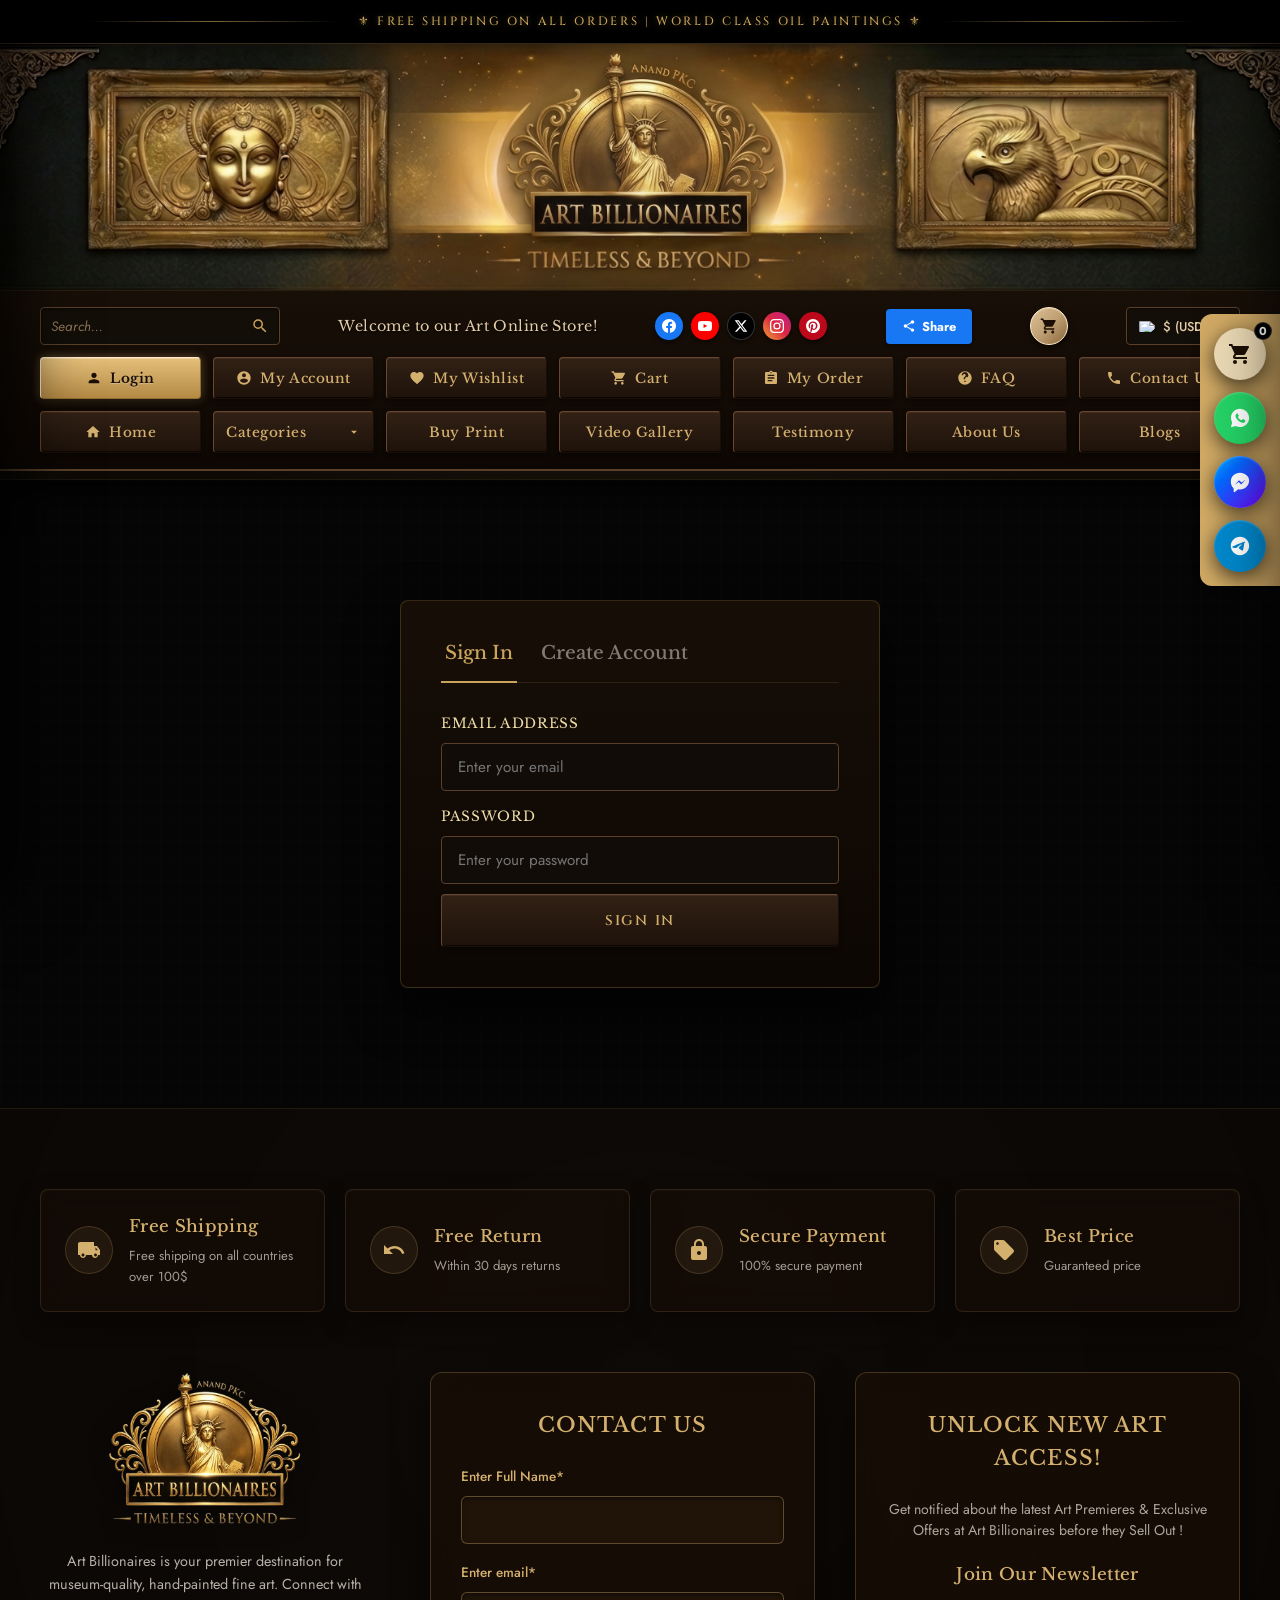
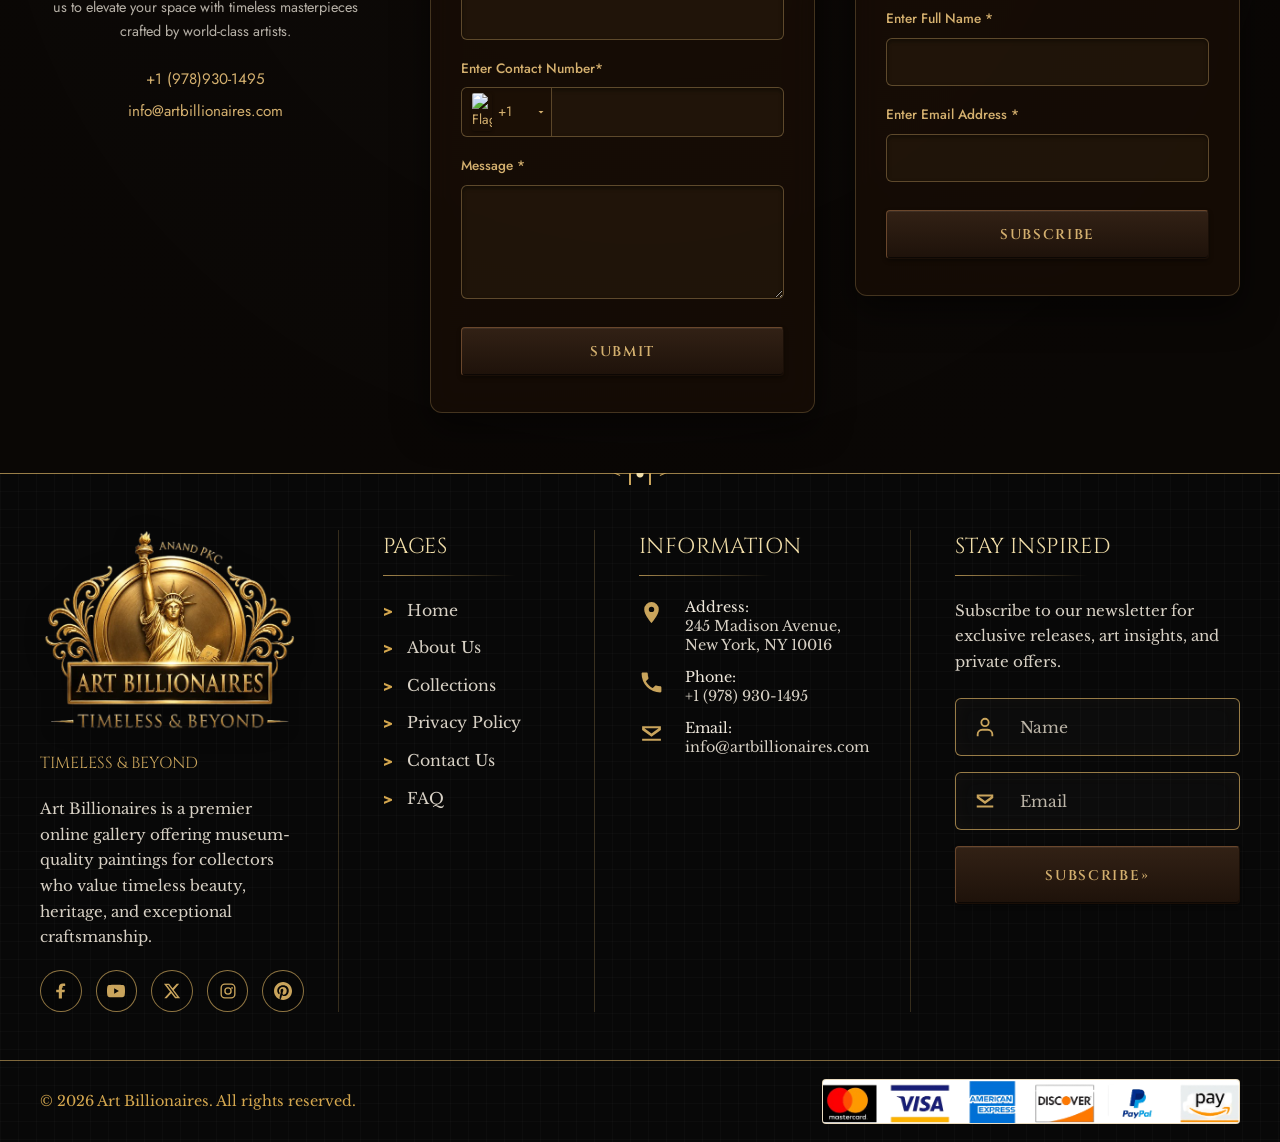
==== account.html @ 87a73081 "Configure YouTube embed for masterpiece video showcase, speed up mobile logo scroller, and remove Gi" ====
<!DOCTYPE html>
<html lang="en">

<head>
  <meta charset="UTF-8">
  <meta name="viewport" content="width=device-width, initial-scale=1.0">
  <meta name="description"
    content="Access your Art Billionaires account. Manage your orders, wishlist, and original handmade canvas collections.">
  <title>Your Account - Art Billionaires</title>
  <link rel="icon" type="image/png" href="assets/logo/site-faviocn.com.png">
  <link rel="stylesheet" href="styles.css">
</head>

<body>

  <!-- 1. Top Bar -->
  <div class="top-bar" id="top-bar">
    <div class="top-bar-line"></div>
    <span class="top-bar-text">⚜ Free Shipping on All Orders | World Class Oil Paintings ⚜</span>
    <div class="top-bar-line"></div>
  </div>

  <!-- 2. Desktop Luxury Header -->
  <header class="luxury-desktop-header" id="luxury-desktop-header">
    <div class="logo-banner-container">
      <div class="radial-glow"></div>
      <a href="index.html" class="logo-banner-link" aria-label="Art Billionaires Home">
        <img src="assets/ART BILLIONAIRES - Header Logo.png" alt="Art Billionaires Logo" class="logo-banner-img">
      </a>
    </div>

    <div class="luxury-menu-wrapper" id="luxury-menu-wrapper">
      <!-- Row 1: Search, Store Welcome, Socials, Share, Cart, Currency -->
      <div class="luxury-menu-row-utility">
        <!-- Search Box -->
        <div class="header-search-box">
          <input type="text" placeholder="Search..." class="header-search-input" id="desktop-search-input">
          <button class="header-search-btn" id="desktop-search-btn" aria-label="Search">
            <svg viewBox="0 0 24 24" class="search-icon">
              <path
                d="M15.5 14h-.79l-.28-.27A6.471 6.471 0 0 0 16 9.5 6.5 6.5 0 1 0 9.5 16c1.61 0 3.09-.59 4.23-1.57l.27.28v.79l5 4.99L20.49 19l-4.99-5zm-6 0C7.01 14 5 11.99 5 9.5S7.01 5 9.5 5 14 7.01 14 9.5 11.99 14 9.5 14z" />
            </svg>
          </button>
        </div>

        <!-- Store Welcome Text -->
        <div class="header-welcome-text">Welcome to our Art Online Store!</div>

        <!-- Social Media Icons -->
        <div class="header-socials-group">
          <a href="https://www.facebook.com/world.class.oil.paintings/" class="social-circle facebook"
            aria-label="Facebook" target="_blank" rel="nofollow">
            <svg viewBox="0 0 24 24">
              <path
                d="M24 12.073c0-6.627-5.373-12-12-12s-12 5.373-12 12c0 5.99 4.388 10.954 10.125 11.854v-8.385H7.078v-3.47h3.047V9.43c0-3.007 1.792-4.669 4.533-4.669 1.312 0 2.686.235 2.686.235v2.953H15.83c-1.491 0-1.956.925-1.956 1.874v2.25h3.328l-.532 3.47h-2.796v8.385C19.612 23.027 24 18.062 24 12.073z" />
            </svg>
          </a>
          <a href="https://www.youtube.com/channel/UCKu_sfL6A5Ezf7QcF4F_fRw" class="social-circle youtube"
            aria-label="YouTube" target="_blank" rel="nofollow">
            <svg viewBox="0 0 24 24">
              <path
                d="M23.498 6.163a3.003 3.003 0 0 0-2.11-2.11C19.517 3.545 12 3.545 12 3.545s-7.516 0-9.387.507a3.003 3.003 0 0 0-2.11 2.11C0 8.033 0 12 0 12s0 3.967.502 5.837a3.003 3.003 0 0 0 2.11 2.11c1.871.507 9.387.507 9.387.507s7.517 0 9.387-.507a3.003 3.003 0 0 0 2.11-2.11C24 15.967 24 12 24 12s0-3.967-.502-5.837zM9.545 15.568V8.432L15.818 12l-6.273 3.568z" />
            </svg>
          </a>
          <a href="https://twitter.com/anandpkc" class="social-circle x-twitter" aria-label="X (formerly Twitter)"
            target="_blank" rel="nofollow">
            <svg viewBox="0 0 24 24">
              <path
                d="M18.244 2.25h3.308l-7.227 8.26 8.502 11.24H16.17l-5.214-6.817L4.99 21.75H1.68l7.73-8.835L1.254 2.25H8.08l4.713 6.231zm-1.161 17.52h1.833L7.084 4.126H5.117z" />
            </svg>
          </a>
          <a href="https://www.instagram.com/world.class.oil.paintings" class="social-circle instagram"
            aria-label="Instagram" target="_blank" rel="nofollow">
            <svg viewBox="0 0 24 24">
              <path
                d="M12 2.163c3.204 0 3.584.012 4.85.07 3.252.148 4.771 1.691 4.919 4.919.058 1.265.069 1.645.069 4.849 0 3.205-.012 3.584-.069 4.849-.149 3.225-1.664 4.771-4.919 4.919-1.266.058-1.644.07-4.85.07-3.204 0-3.584-.012-4.849-.07-3.26-.149-4.771-1.699-4.919-4.92-.058-1.265-.07-1.644-.07-4.849 0-3.204.013-3.583.07-4.849.149-3.227 1.664-4.771 4.919-4.919 1.266-.057 1.645-.069 4.849-.069zM12 0C8.741 0 8.333.014 7.053.072 2.695.272.273 2.69.073 7.051.014 8.333 0 8.741 0 12c0 3.259.014 3.668.072 4.948.2 4.358 2.618 6.78 6.98 6.98 1.281.058 1.689.072 4.948.072 3.259 0 3.668-.014 4.948-.072 4.354-.2 6.782-2.618 6.979-6.98.059-1.28.073-1.689.073-4.948 0-3.259-.014-3.667-.072-4.947-.196-4.354-2.617-6.78-6.979-6.98C15.668.014 15.259 0 12 0zm0 5.838a6.162 6.162 0 1 0 0 12.324 6.162 6.162 0 0 0 0-12.324zM12 16a4 4 0 1 1 0-8 4 4 0 0 1 0 8zm6.406-11.845a1.44 1.44 0 1 0 0 2.881 1.44 1.44 0 0 0 0-2.881z" />
            </svg>
          </a>
          <a href="https://www.pinterest.com/anandpkc/" class="social-circle pinterest" aria-label="Pinterest"
            target="_blank" rel="nofollow">
            <svg viewBox="0 0 24 24">
              <path
                d="M12.017 0C5.396 0 .029 5.367.029 11.987c0 5.079 3.158 9.417 7.618 11.162-.105-.949-.199-2.403.041-3.439.219-.937 1.406-5.966 1.406-5.966s-.359-.72-.359-1.781c0-1.668.967-2.914 2.171-2.914 1.023 0 1.518.769 1.518 1.69 0 1.029-.655 2.568-.994 3.995-.283 1.194.599 2.169 1.777 2.169 2.133 0 3.772-2.249 3.772-5.495 0-2.873-2.064-4.882-5.012-4.882-3.414 0-5.418 2.561-5.418 5.204 0 1.031.397 2.138.893 2.738a.36.36 0 0 1 .083.345l-.333 1.36c-.053.22-.174.267-.402.161-1.499-.698-2.436-2.889-2.436-4.649 0-3.785 2.75-7.262 7.929-7.262 4.163 0 7.398 2.967 7.398 6.931 0 4.136-2.607 7.464-6.227 7.464-1.216 0-2.359-.631-2.75-1.378l-.748 2.853c-.271 1.043-1.002 2.35-1.492 3.146 1.124.347 2.317.535 3.554.535 6.621 0 11.985-5.367 11.985-11.987C23.999 5.368 18.636 0 12.017 0z" />
            </svg>
          </a>
        </div>

        <!-- Share Button -->
        <button class="header-share-btn" id="header-share-btn">
          <svg viewBox="0 0 24 24" class="share-icon">
            <path fill="currentColor"
              d="M18 16.08c-.76 0-1.44.3-1.96.77L8.91 12.7c.05-.23.09-.46.09-.7s-.04-.47-.09-.7l7.05-4.11c.54.5 1.25.81 2.04.81 1.66 0 3-1.34 3-3s-1.34-3-3-3-3 1.34-3 3c0 .24.04.47.09.7L8.04 9.81C7.5 9.31 6.79 9 6 9c-1.66 0-3 1.34-3 3s1.34 3 3 3c.79 0 1.5-.31 2.04-.81l7.12 4.16c-.05.21-.08.43-.08.65 0 1.61 1.31 2.92 2.92 2.92s2.92-1.31 2.92-2.92c0-1.61-1.31-2.92-2.92-2.92z" />
          </svg>
          <span>Share</span>
        </button>

        <!-- Gold Cart Badge -->
        <button class="header-gold-cart-btn js-cart-btn" aria-label="Shopping Cart">
          <svg viewBox="0 0 24 24" class="cart-icon">
            <path
              d="M7 18c-1.1 0-1.99.9-1.99 2S5.9 22 7 22s2-.9 2-2-.9-2-2-2zM1 2v2h2l3.6 7.59-1.35 2.45c-.16.28-.25.61-.25.96 0 1.1.9 2 2 2h12v-2H7.42c-.14 0-.25-.11-.25-.25l.03-.12.9-1.63h7.45c.75 0 1.41-.41 1.75-1.03l3.58-6.49c.08-.14.12-.31.12-.48 0-.55-.45-1-1-1H5.21l-.94-2H1zm16 16c-1.1 0-1.99.9-1.99 2s.89 2 1.99 2 2-.9 2-2-.9-2-2-2z" />
          </svg>
        </button>

        <!-- Currency Dropdown Selector -->
        <div class="header-currency-selector-wrapper">
          <button class="header-currency-selector-btn" id="header-currency-btn">
            <img src="https://flagcdn.com/w20/us.png" alt="US Flag" class="currency-flag" id="header-currency-flag">
            <span id="header-currency-text">$ (USD)</span>
            <svg viewBox="0 0 24 24" class="chevron-icon">
              <path d="M7 10l5 5 5-5z" />
            </svg>
          </button>
          <div class="header-currency-dropdown" id="header-currency-dropdown">
            <div class="currency-option" data-currency="USD" data-flag="us" data-symbol="$">
              <img src="https://flagcdn.com/w20/us.png" alt="US Flag" class="currency-flag">
              <span>$ (USD)</span>
            </div>
            <div class="currency-option" data-currency="EUR" data-flag="eu" data-symbol="€">
              <img src="https://flagcdn.com/w20/eu.png" alt="EU Flag" class="currency-flag">
              <span>€ (EUR)</span>
            </div>
            <div class="currency-option" data-currency="GBP" data-flag="gb" data-symbol="£">
              <img src="https://flagcdn.com/w20/gb.png" alt="UK Flag" class="currency-flag">
              <span>£ (GBP)</span>
            </div>
          </div>
        </div>
      </div>

      <!-- Row 2: Login, My Account, My Wishlist, Cart, My Order, FAQ, Contact Us -->
      <div class="luxury-menu-row-primary">
        <a href="account.html" class="wood-menu-btn active">
          <svg viewBox="0 0 24 24" class="btn-icon">
            <path
              d="M12 12c2.21 0 4-1.79 4-4s-1.79-4-4-4-4 1.79-4 4 1.79 4 4 4zm0 2c-2.67 0-8 1.34-8 4v2h16v-2c0-2.66-5.33-4-8-4z" />
          </svg>
          <span>Login</span>
        </a>
        <a href="account.html" class="wood-menu-btn">
          <svg viewBox="0 0 24 24" class="btn-icon">
            <path
              d="M12 2C6.48 2 2 6.48 2 12s4.48 10 10 10 10-4.48 10-10S17.52 2 12 2zm0 3c1.66 0 3 1.34 3 3s-1.34 3-3 3-3-1.34-3-3 1.34-3 3-3zm0 14.2c-2.5 0-4.71-1.28-6-3.22.03-1.99 4-3.08 6-3.08 1.99 0 5.97 1.09 6 3.08-1.29 1.94-3.5 3.22-6 3.22z" />
          </svg>
          <span>My Account</span>
        </a>
        <button class="wood-menu-btn js-wishlist-btn" id="header-wishlist-btn">
          <svg viewBox="0 0 24 24" class="btn-icon">
            <path
              d="M12 21.35l-1.45-1.32C5.4 15.36 2 12.28 2 8.5 2 5.42 4.42 3 7.5 3c1.74 0 3.41.81 4.5 2.09C13.09 3.81 14.76 3 16.5 3 19.58 3 22 5.42 22 8.5c0 3.78-3.4 6.86-8.55 11.54L12 21.35z" />
          </svg>
          <span>My Wishlist</span>
        </button>
        <button class="wood-menu-btn js-cart-btn">
          <svg viewBox="0 0 24 24" class="btn-icon">
            <path
              d="M7 18c-1.1 0-1.99.9-1.99 2S5.9 22 7 22s2-.9 2-2-.9-2-2-2zM1 2v2h2l3.6 7.59-1.35 2.45c-.16.28-.25.61-.25.96 0 1.1.9 2 2 2h12v-2H7.42c-.14 0-.25-.11-.25-.25l.03-.12.9-1.63h7.45c.75 0 1.41-.41 1.75-1.03l3.58-6.49c.08-.14.12-.31.12-.48 0-.55-.45-1-1-1H5.21l-.94-2H1zm16 16c-1.1 0-1.99.9-1.99 2s.89 2 1.99 2 2-.9 2-2-.9-2-2-2z" />
          </svg>
          <span>Cart</span>
        </button>
        <button class="wood-menu-btn js-order-btn" id="header-order-btn">
          <svg viewBox="0 0 24 24" class="btn-icon">
            <path
              d="M19 3h-4.18C14.4 1.84 13.3 1 12 1c-1.3 0-2.4.84-2.82 2H5c-1.1 0-2 .9-2 2v14c0 1.1.9 2 2 2h14c1.1 0 2-.9 2-2V5c0-1.1-.9-2-2-2zm-7 0c.55 0 1 .45 1 1s-.45 1-1 1-1-.45-1-1 .45-1 1-1zm2 14H7v-2h7v2zm3-4H7v-2h10v2zm0-4H7V7h10v2z" />
          </svg>
          <span>My Order</span>
        </button>
        <a href="index.html#faq" class="wood-menu-btn">
          <svg viewBox="0 0 24 24" class="btn-icon">
            <path
              d="M12 2C6.48 2 2 6.48 2 12s4.48 10 10 10 10-4.48 10-10S17.52 2 12 2zm1 16h-2v-2h2v2zm1.07-7.75l-.9.92C12.45 11.9 12 12.5 12 14h-2v-.5c0-1.1.45-2.1 1.17-2.83l1.24-1.26c.37-.36.59-.86.59-1.41 0-1.1-.9-2-2-2s-2 .9-2 2H7c0-2.76 2.24-5 5-5s5 2.24 5 5c0 1.04-.42 1.99-1.07 2.75z" />
          </svg>
          <span>FAQ</span>
        </a>
        <a href="index.html#contact" class="wood-menu-btn">
          <svg viewBox="0 0 24 24" class="btn-icon">
            <path
              d="M6.62 10.79c1.44 2.83 3.76 5.14 6.59 6.59l2.2-2.2c.27-.27.67-.36 1.02-.24 1.12.37 2.33.57 3.57.57.55 0 1 .45 1 1V20c0 .55-.45 1-1 1-9.39 0-17-7.61-17-17 0-.55.45-1 1-1h3.5c.55 0 1 .45 1 1 0 1.25.2 2.45.57 3.57.11.35.03.74-.25 1.02l-2.2 2.2z" />
          </svg>
          <span>Contact Us</span>
        </a>
      </div>

      <!-- Row 3: Home, Categories, Buy Print, Video Gallery, Testimony, About Us, Blogs -->
      <div class="luxury-menu-row-secondary">
        <a href="index.html" class="wood-menu-btn">
          <svg viewBox="0 0 24 24" class="btn-icon">
            <path d="M10 20v-6h4v6h5v-8h3L12 3 2 12h3v8z" />
          </svg>
          <span>Home</span>
        </a>
        <div class="wood-menu-btn dropdown-wrapper">
          <span>Categories</span>
          <svg viewBox="0 0 24 24" class="chevron-icon">
            <path d="M7 10l5 5 5-5z" />
          </svg>
          <div class="categories-dropdown">
            <a href="index.html#collections" class="category-option" data-category="Animals">Animals</a>
            <a href="index.html#collections" class="category-option" data-category="Humans">Humans</a>
            <a href="index.html#collections" class="category-option" data-category="Architectural">Architectural</a>
            <a href="index.html#collections" class="category-option" data-category="Birds">Birds</a>
            <a href="index.html#collections" class="category-option" data-category="Featured Art">Featured Art</a>
          </div>
        </div>
        <a href="index.html#collections" class="wood-menu-btn">Buy Print</a>
        <a href="index.html#video-gallery" class="wood-menu-btn">Video Gallery</a>
        <a href="index.html#reviews" class="wood-menu-btn">Testimony</a>
        <a href="index.html#about" class="wood-menu-btn">About Us</a>
        <a href="index.html#collections" class="wood-menu-btn">Blogs</a>
      </div>
    </div>
  </header>

  <!-- 3. Mobile Header (Visible on screens < 992px) -->
  <header class="luxury-mobile-header" id="luxury-mobile-header">
    <!-- Row 1: Logo full width -->
    <div class="mobile-logo-container">
      <a href="index.html" class="mobile-logo-link" aria-label="Art Billionaires Home">
        <img src="assets/ART BILLIONAIRES - Header Logo.png" alt="Art Billionaires Logo" class="mobile-logo-img">
      </a>
    </div>

    <!-- Row 2: Search bar -->
    <div class="mobile-search-row">
      <input type="text" class="mobile-search-input" id="mobile-search-input" placeholder="Search artworks…"
        aria-label="Search">
      <button class="header-search-btn" id="mobile-search-btn" aria-label="Search"
        style="flex-shrink:0;width:36px;height:36px;">
        <svg viewBox="0 0 24 24" class="search-icon">
          <path
            d="M15.5 14h-.79l-.28-.27A6.471 6.471 0 0 0 16 9.5 6.5 6.5 0 1 0 9.5 16c1.61 0 3.09-.59 4.23-1.57l.27.28v.79l5 4.99L20.49 19l-4.99-5zm-6 0C7.01 14 5 11.99 5 9.5S7.01 5 9.5 5 14 7.01 14 9.5 11.99 14 9.5 14z" />
        </svg>
      </button>
    </div>

    <!-- Row 3: Hamburger + Account + Cart -->
    <div class="mobile-controls-row">
      <button class="hamburger-btn" id="hamburger-btn" aria-label="Open Menu" aria-expanded="false"
        aria-controls="side-drawer">
        <span></span>
        <span></span>
        <span></span>
      </button>
      <div class="mobile-actions">
        <a href="account.html" class="header-icon-link header-utility-btn" aria-label="My Account">
          <svg viewBox="0 0 24 24" xmlns="http://www.w3.org/2000/svg">
            <path
              d="M12 12c2.21 0 4-1.79 4-4s-1.79-4-4-4-4 1.79-4 4 1.79 4 4 4zm0 2c-2.67 0-8 1.34-8 4v2h16v-2c0-2.66-5.33-4-8-4z" />
          </svg>
        </a>
        <button class="header-icon-link header-utility-btn js-cart-btn" type="button" aria-label="Shopping Cart">
          <svg viewBox="0 0 24 24" xmlns="http://www.w3.org/2000/svg">
            <path
              d="M19 6h-2c0-2.76-2.24-5-5-5S7 3.24 7 6H5c-1.1 0-2 .9-2 2v12c0 1.1.9 2 2 2h14c1.1 0 2-.9 2-2V8c0-1.1-.9-2-2-2zm-7-3c1.66 0 3 1.34 3 3H9c0-1.66 1.34-3 3-3zm7 17H5V8h14v12z" />
          </svg>
          <span class="cart-count">0</span>
        </button>
      </div>
    </div>
  </header>

  <!-- Navigation Drawer Backdrop -->
  <div class="menu-overlay" id="menu-overlay"></div>
  <div class="utility-overlay" id="utility-overlay"></div>

  <!-- Slide Drawer Menu -->
  <nav class="side-drawer" id="side-drawer" aria-label="Main Navigation">
    <div class="drawer-header">
      <a href="index.html" class="drawer-logo-link" aria-label="Art Billionaires home">
        <img src="assets/logo/art.png" alt="Art Billionaires Logo" class="drawer-logo-img">
      </a>
      <button class="drawer-close-btn" id="drawer-close-btn" type="button" aria-label="Close Menu">
        <span></span>
        <span></span>
      </button>
    </div>

    <ul class="drawer-nav-list">
      <li class="drawer-nav-item"><a href="index.html">🏠 Home</a></li>
      <li class="drawer-nav-item"><a href="index.html#collections">🖼 All Artworks</a></li>
      <li class="drawer-nav-item"><a href="index.html#collections">📂 Collections</a></li>
      <li class="drawer-nav-item"><a href="index.html#video-gallery">🎬 Video Gallery</a></li>
      <li class="drawer-nav-item"><a href="account.html">👤 My Account</a></li>
      <li class="drawer-nav-item"><a href="wishlist.html">❤️ My Wishlist</a></li>
      <li class="drawer-nav-item"><a href="index.html#about">ℹ️ About Us</a></li>
      <li class="drawer-nav-item"><a href="index.html#reviews">⭐ Testimony</a></li>
      <li class="drawer-nav-item"><a href="index.html#faq">❓ FAQ</a></li>
      <li class="drawer-nav-item"><a href="index.html#contact">📞 Contact</a></li>
    </ul>

    <div class="drawer-footer">
      <p class="drawer-footer-text">Art Billionaires Collective</p>
      <div class="drawer-socials">
        <a href="https://www.facebook.com/world.class.oil.paintings/" class="drawer-social-link" aria-label="Facebook"
          target="_blank" rel="nofollow">
          <svg viewBox="0 0 24 24" aria-hidden="true">
            <path
              d="M14.2 8.25V6.4c0-.72.18-1.2 1.23-1.2H17.6V2.25c-.38-.05-1.68-.15-3.2-.15-3.15 0-5.32 1.92-5.32 5.45v2.7H5.6v3.3h3.48V22h4.15v-8.45h3.45l.55-3.3h-4v-1.8c0-.95.25-1.4 1.97-1.4Z" />
          </svg>
        </a>
        <a href="https://www.youtube.com/channel/UCKu_sfL6A5Ezf7QcF4F_fRw" class="drawer-social-link"
          aria-label="YouTube" target="_blank" rel="nofollow">
          <svg viewBox="0 0 24 24" aria-hidden="true">
            <path
              d="M23.498 6.163a3.003 3.003 0 0 0-2.11-2.11C19.517 3.545 12 3.545 12 3.545s-7.516 0-9.387.507a3.003 3.003 0 0 0-2.11 2.11C0 8.033 0 12 0 12s0 3.967.502 5.837a3.003 3.003 0 0 0 2.11 2.11c1.871.507 9.387.507 9.387.507s7.517 0 9.387-.507a3.003 3.003 0 0 0 2.11-2.11C24 15.967 24 12 24 12s0-3.967-.502-5.837zM9.545 15.568V8.432L15.818 12l-6.273 3.568z" />
          </svg>
        </a>
        <a href="https://twitter.com/anandpkc" class="drawer-social-link" aria-label="X (Twitter)" target="_blank"
          rel="nofollow">
          <svg viewBox="0 0 24 24" aria-hidden="true">
            <path
              d="M18.244 2.25h3.308l-7.227 8.26 8.502 11.24H16.17l-5.214-6.817L4.99 21.75H1.68l7.73-8.835L1.254 2.25H8.08l4.713 6.231zm-1.161 17.52h1.833L7.084 4.126H5.117z" />
          </svg>
        </a>
        <a href="https://www.instagram.com/world.class.oil.paintings" class="drawer-social-link" aria-label="Instagram"
          target="_blank" rel="nofollow">
          <svg viewBox="0 0 24 24" aria-hidden="true">
            <path
              d="M7.75 2h8.5A5.76 5.76 0 0 1 22 7.75v8.5A5.76 5.76 0 0 1 16.25 22h-8.5A5.76 5.76 0 0 1 2 16.25v-8.5A5.76 5.76 0 0 1 7.75 2Zm0 1.8A3.95 3.95 0 0 0 3.8 7.75v8.5a3.95 3.95 0 0 0 3.95 3.95h8.5a3.95 3.95 0 0 0 3.95-3.95v-8.5a3.95 3.95 0 0 0-3.95-3.95h-8.5ZM12 7a5 5 0 1 1 0 10 5 5 0 0 1 0-10Zm0 1.8a3.2 3.2 0 1 0 0 6.4 3.2 3.2 0 0 0 0-6.4Zm5.4-2.05a1.15 1.15 0 1 1 0 2.3 1.15 1.15 0 0 1 0-2.3Z" />
          </svg>
        </a>
        <a href="https://www.pinterest.com/anandpkc/" class="drawer-social-link" aria-label="Pinterest" target="_blank"
          rel="nofollow">
          <svg viewBox="0 0 24 24" aria-hidden="true">
            <path
              d="M12.017 0C5.396 0 .029 5.367.029 11.987c0 5.079 3.158 9.417 7.618 11.162-.105-.949-.199-2.403.041-3.439.219-.937 1.406-5.966 1.406-5.966s-.359-.72-.359-1.781c0-1.668.967-2.914 2.171-2.914 1.023 0 1.518.769 1.518 1.69 0 1.029-.655 2.568-.994 3.995-.283 1.194.599 2.169 1.777 2.169 2.133 0 3.772-2.249 3.772-5.495 0-2.873-2.064-4.882-5.012-4.882-3.414 0-5.418 2.561-5.418 5.204 0 1.031.397 2.138.893 2.738a.36.36 0 0 1 .083.345l-.333 1.36c-.053.22-.174.267-.402.161-1.499-.698-2.436-2.889-2.436-4.649 0-3.785 2.75-7.262 7.929-7.262 4.163 0 7.398 2.967 7.398 6.931 0 4.136-2.607 7.464-6.227 7.464-1.216 0-2.359-.631-2.75-1.378l-.748 2.853c-.271 1.043-1.002 2.35-1.492 3.146 1.124.347 2.317.535 3.554.535 6.621 0 11.985-5.367 11.985-11.987C23.999 5.368 18.636 0 12.017 0z" />
          </svg>
        </a>
      </div>
    </div>
  </nav>

  <!-- Cart Drawer -->
  <aside class="cart-drawer" id="cart-drawer" aria-labelledby="cart-drawer-title" aria-hidden="true">
    <div class="panel-header">
      <h2 class="panel-title" id="cart-drawer-title">Your Cart</h2>
      <button class="panel-close-btn" id="cart-close-btn" type="button" aria-label="Close cart">
        <span></span>
        <span></span>
      </button>
    </div>

    <div class="cart-drawer-body">
      <!-- Active items list -->
      <div class="cart-items" id="cart-items"></div>

      <div class="cart-empty-state" id="cart-empty-state">
        <p>No artwork added yet.</p>
        <a href="index.html#collections" class="btn btn-secondary cart-empty-cta">Explore Collection</a>
      </div>

      <!-- Divider line -->
      <div class="cart-drawer-divider" id="cart-drawer-divider-1"></div>

      <!-- Related Products Carousel -->
      <div class="cart-related-section" id="cart-related-section">
        <h3 class="cart-related-title">YOU MAY ALSO LIKE</h3>
        <div class="cart-related-carousel-wrapper">
          <button class="carousel-arrow prev" id="cart-carousel-prev" aria-label="Previous product"
            type="button">&lsaquo;</button>
          <div class="cart-related-track" id="cart-related-track">
            <!-- Dynamically populated related products -->
          </div>
          <button class="carousel-arrow next" id="cart-carousel-next" aria-label="Next product"
            type="button">&rsaquo;</button>
        </div>
      </div>
    </div>

    <div class="cart-drawer-footer">
      <!-- Order note -->
      <div class="cart-note-container">
        <button class="cart-note-toggle-btn" type="button" id="cart-note-toggle">
          <span>Add Order Note</span>
          <svg viewBox="0 0 24 24" class="chevron-icon">
            <path d="M7 10l5 5 5-5z" />
          </svg>
        </button>
        <div class="cart-note-textarea-wrapper" id="cart-note-wrapper">
          <textarea placeholder="Special instructions for your order..." id="cart-order-note"
            class="cart-note-textarea"></textarea>
        </div>
      </div>

      <div class="cart-total-row">
        <span>Subtotal</span>
        <strong id="cart-total">$0</strong>
      </div>
      <p class="cart-shipping-notice">Tax included and shipping calculated at checkout</p>
      <button class="btn btn-primary cart-checkout-btn" id="cart-checkout-btn" type="button">Checkout</button>
    </div>
  </aside>

  <main>
    <section class="account-section">
      <div class="account-container">

        <!-- AUTHENTICATION CARD (Visible when logged out) -->
        <div class="auth-card" id="auth-card">
          <div class="auth-tabs">
            <button class="auth-tab-btn active" id="tab-login" type="button">Sign In</button>
            <button class="auth-tab-btn" id="tab-register" type="button">Create Account</button>
          </div>

          <!-- Login Form Panel -->
          <div class="auth-form-panel active" id="panel-login">
            <form id="login-form">
              <div class="auth-field">
                <label for="login-email">Email Address</label>
                <input type="email" id="login-email" class="auth-input" placeholder="Enter your email" required>
              </div>
              <div class="auth-field" style="margin-top: 15px;">
                <label for="login-password">Password</label>
                <input type="password" id="login-password" class="auth-input" placeholder="Enter your password"
                  required>
              </div>
              <button class="btn btn-primary auth-submit-btn" type="submit">Sign In</button>
            </form>
          </div>

          <!-- Registration Form Panel -->
          <div class="auth-form-panel" id="panel-register">
            <form id="register-form">
              <div class="auth-field">
                <label for="register-name">Full Name</label>
                <input type="text" id="register-name" class="auth-input" placeholder="Your Name" required>
              </div>
              <div class="auth-field" style="margin-top: 15px;">
                <label for="register-email">Email Address</label>
                <input type="email" id="register-email" class="auth-input" placeholder="Your Email" required>
              </div>
              <div class="auth-field" style="margin-top: 15px;">
                <label for="register-password">Password</label>
                <input type="password" id="register-password" class="auth-input" placeholder="Create a password"
                  required>
              </div>
              <button class="btn btn-primary auth-submit-btn" type="submit">Create Account</button>
            </form>
          </div>
        </div>

        <!-- USER DASHBOARD (Visible when logged in) -->
        <div class="dashboard-grid" id="dashboard-panel" style="display: none;">
          <!-- Sidebar -->
          <aside class="dashboard-sidebar">
            <div class="dashboard-avatar" id="dashboard-avatar-circle">U</div>
            <h3 class="dashboard-welcome" id="dashboard-welcome-msg">Welcome, User</h3>
            <p class="dashboard-meta" id="dashboard-user-email">user@example.com</p>
            <nav class="dashboard-menu">
              <button class="dashboard-link active" data-panel="orders" type="button">
                <svg viewBox="0 0 24 24"><path fill="currentColor" d="M19 3h-4.18C14.4 1.84 13.3 1 12 1c-1.3 0-2.4.84-2.82 2H5c-1.1 0-2 .9-2 2v14c0 1.1.9 2 2 2h14c1.1 0 2-.9 2-2V5c0-1.1-.9-2-2-2zm-7 0c.55 0 1 .45 1 1s-.45 1-1 1-1-.45-1-1 .45-1 1-1zm2 14H7v-2h7v2zm3-4H7v-2h10v2zm0-4H7V7h10v2z"/></svg>
                My Orders
              </button>
              <button class="dashboard-link" data-panel="wishlist" type="button">
                <svg viewBox="0 0 24 24"><path fill="currentColor" d="M12 21.35l-1.45-1.32C5.4 15.36 2 12.28 2 8.5 2 5.42 4.42 3 7.5 3c1.74 0 3.41.81 4.5 2.09C13.09 3.81 14.76 3 16.5 3 19.58 3 22 5.42 22 8.5c0 3.78-3.4 6.86-8.55 11.54L12 21.35z"/></svg>
                My Wishlist
              </button>
              <button class="dashboard-link" data-panel="profile" type="button">
                <svg viewBox="0 0 24 24"><path fill="currentColor" d="M12 12c2.21 0 4-1.79 4-4s-1.79-4-4-4-4 1.79-4 4 1.79 4 4 4zm0 2c-2.67 0-8 1.34-8 4v2h16v-2c0-2.66-5.33-4-8-4z"/></svg>
                My Profile
              </button>
              <button class="dashboard-link" data-panel="address" type="button">
                <svg viewBox="0 0 24 24"><path fill="currentColor" d="M12 2a7 7 0 0 0-7 7c0 5.2 7 13 7 13s7-7.8 7-13a7 7 0 0 0-7-7Zm0 9.6A2.6 2.6 0 1 1 12 6.4a2.6 2.6 0 0 1 0 5.2Z"/></svg>
                My Address
              </button>
              <button class="dashboard-link" data-panel="password" type="button">
                <svg viewBox="0 0 24 24"><path fill="currentColor" d="M18 8h-1V6c0-2.76-2.24-5-5-5S7 3.24 7 6v2H6c-1.1 0-2 .9-2 2v10c0 1.1.9 2 2 2h12c1.1 0 2-.9 2-2V10c0-1.1-.9-2-2-2zm-6 9c-1.1 0-2-.9-2-2s.9-2 2-2 2 .9 2 2-.9 2-2 2zm3.1-9H8.9V6c0-1.71 1.39-3.1 3.1-3.1 1.71 0 3.1 1.39 3.1 3.1v2z"/></svg>
                Change Password
              </button>
              <button class="dashboard-link dashboard-logout-btn" id="btn-dash-logout" type="button">
                <svg viewBox="0 0 24 24"><path fill="currentColor" d="M17 7l-1.41 1.41L18.17 11H8v2h10.17l-2.58 2.58L17 17l5-5zM4 5h8V3H4c-1.1 0-2 .9-2 2v14c0 1.1.9 2 2 2h8v-2H4V5z"/></svg>
                Logout
              </button>
            </nav>
          </aside>

          <!-- Dashboard Content -->
          <div class="dashboard-content">

            <!-- ── ORDERS PANEL ── -->
            <div class="dashboard-card active-panel" id="panel-orders">
              <h3 class="dashboard-card-title">Order History</h3>
              <div class="orders-list" id="orders-list-container">
                <!-- Dynamic orders rendered by JS -->
              </div>
              <div class="empty-state-text" id="orders-empty-msg" style="display:none;">You have no orders yet.</div>
            </div>

            <!-- ── WISHLIST PANEL ── -->
            <div class="dashboard-card" id="panel-wishlist" style="display:none;">
              <h3 class="dashboard-card-title">My Wishlist</h3>
              <div class="dashboard-wishlist-grid" id="dash-wishlist-grid"></div>
              <div class="empty-state-text" id="wishlist-empty-msg">Your wishlist is currently empty. <a href="index.html#collections">Explore art →</a></div>
            </div>

            <!-- ── PROFILE PANEL ── -->
            <div class="dashboard-card" id="panel-profile" style="display:none;">
              <h3 class="dashboard-card-title">My Profile</h3>
              <form id="profile-form" class="dash-form">
                <div class="dash-form-row">
                  <div class="dash-field">
                    <label>First Name</label>
                    <input type="text" id="profile-fname" class="auth-input" placeholder="First Name">
                  </div>
                  <div class="dash-field">
                    <label>Last Name</label>
                    <input type="text" id="profile-lname" class="auth-input" placeholder="Last Name">
                  </div>
                </div>
                <div class="dash-field">
                  <label>Display Name</label>
                  <input type="text" id="profile-display" class="auth-input" placeholder="Display name">
                  <small>This will be shown on the site.</small>
                </div>
                <div class="dash-field">
                  <label>Email Address</label>
                  <input type="email" id="profile-email" class="auth-input" placeholder="Email" readonly>
                </div>
                <div class="dash-field">
                  <label>Phone Number</label>
                  <input type="tel" id="profile-phone" class="auth-input" placeholder="+1 (978) 930-1495">
                </div>
                <button type="submit" class="btn btn-primary dash-save-btn">Save Changes</button>
                <p class="dash-form-feedback" id="profile-feedback"></p>
              </form>
            </div>

            <!-- ── ADDRESS PANEL ── -->
            <div class="dashboard-card" id="panel-address" style="display:none;">
              <h3 class="dashboard-card-title">My Address</h3>
              <form id="address-form" class="dash-form">
                <div class="dash-form-row">
                  <div class="dash-field">
                    <label>First Name</label>
                    <input type="text" id="addr-fname" class="auth-input" placeholder="First Name">
                  </div>
                  <div class="dash-field">
                    <label>Last Name</label>
                    <input type="text" id="addr-lname" class="auth-input" placeholder="Last Name">
                  </div>
                </div>
                <div class="dash-field">
                  <label>Street Address</label>
                  <input type="text" id="addr-street" class="auth-input" placeholder="House number and street name">
                </div>
                <div class="dash-field">
                  <input type="text" id="addr-street2" class="auth-input" placeholder="Apartment, suite, unit etc. (optional)">
                </div>
                <div class="dash-form-row">
                  <div class="dash-field">
                    <label>Town / City</label>
                    <input type="text" id="addr-city" class="auth-input" placeholder="City">
                  </div>
                  <div class="dash-field">
                    <label>State / Province</label>
                    <input type="text" id="addr-state" class="auth-input" placeholder="State">
                  </div>
                </div>
                <div class="dash-form-row">
                  <div class="dash-field">
                    <label>Postcode / ZIP</label>
                    <input type="text" id="addr-zip" class="auth-input" placeholder="ZIP code">
                  </div>
                  <div class="dash-field">
                    <label>Country</label>
                    <select id="addr-country" class="auth-input">
                      <option value="">Select country</option>
                      <option value="US">United States</option>
                      <option value="GB">United Kingdom</option>
                      <option value="PK">Pakistan</option>
                      <option value="AE">UAE</option>
                      <option value="IN">India</option>
                      <option value="CA">Canada</option>
                      <option value="AU">Australia</option>
                      <option value="DE">Germany</option>
                      <option value="FR">France</option>
                    </select>
                  </div>
                </div>
                <div class="dash-field">
                  <label>Phone</label>
                  <input type="tel" id="addr-phone" class="auth-input" placeholder="Phone number">
                </div>
                <button type="submit" class="btn btn-primary dash-save-btn">Save Address</button>
                <p class="dash-form-feedback" id="address-feedback"></p>
              </form>
            </div>

            <!-- ── PASSWORD PANEL ── -->
            <div class="dashboard-card" id="panel-password" style="display:none;">
              <h3 class="dashboard-card-title">Change Password</h3>
              <form id="password-form" class="dash-form">
                <div class="dash-field">
                  <label>Current Password</label>
                  <input type="password" id="pwd-current" class="auth-input" placeholder="Current password">
                </div>
                <div class="dash-field">
                  <label>New Password</label>
                  <input type="password" id="pwd-new" class="auth-input" placeholder="New password (min. 6 chars)">
                </div>
                <div class="dash-field">
                  <label>Confirm New Password</label>
                  <input type="password" id="pwd-confirm" class="auth-input" placeholder="Re-enter new password">
                </div>
                <button type="submit" class="btn btn-primary dash-save-btn">Update Password</button>
                <p class="dash-form-feedback" id="password-feedback"></p>
              </form>
            </div>

          </div>
        </div>

      </div>
    </section>
    <!-- Pre-Footer Guarantees & Interaction Section -->
    <section class="pre-footer-interaction-section">
      <div class="pre-footer-container">
        <!-- 4 Guarantees Cards -->
        <div class="guarantees-grid">
          <div class="guarantee-card">
            <div class="guarantee-icon">
              <svg viewBox="0 0 24 24" aria-hidden="true">
                <path fill="currentColor"
                  d="M20 8h-3V4H3c-1.1 0-2 .9-2 2v11h2c0 1.66 1.34 3 3 3s3-1.34 3-3h6c0 1.66 1.34 3 3 3s3-1.34 3-3h2v-5l-3-4zM6 18.5c-.83 0-1.5-.67-1.5-1.5s.67-1.5 1.5-1.5 1.5.67 1.5 1.5-.67 1.5-1.5 1.5zm12.5-9.25l2.25 3H18.5v-3h.5zM18.5 18.5c-.83 0-1.5-.67-1.5-1.5s.67-1.5 1.5-1.5 1.5.67 1.5 1.5-.67 1.5-1.5 1.5z" />
              </svg>
            </div>
            <div class="guarantee-content">
              <h4 class="guarantee-title">Free Shipping</h4>
              <p class="guarantee-text">Free shipping on all countries over 100$</p>
            </div>
          </div>

          <div class="guarantee-card">
            <div class="guarantee-icon">
              <svg viewBox="0 0 24 24" aria-hidden="true">
                <path fill="currentColor"
                  d="M12.5 8c-2.65 0-5.05.99-6.9 2.6L2 7v9h9l-3.62-3.62c1.39-1.16 3.16-1.88 5.12-1.88 3.54 0 6.55 2.31 7.6 5.5l2.37-.78C21.08 11.03 17.15 8 12.5 8z" />
              </svg>
            </div>
            <div class="guarantee-content">
              <h4 class="guarantee-title">Free Return</h4>
              <p class="guarantee-text">Within 30 days returns</p>
            </div>
          </div>

          <div class="guarantee-card">
            <div class="guarantee-icon">
              <svg viewBox="0 0 24 24" aria-hidden="true">
                <path fill="currentColor"
                  d="M18 8h-1V6c0-2.76-2.24-5-5-5S7 3.24 7 6v2H6c-1.1 0-2 .9-2 2v10c0 1.1.9 2 2 2h12c1.1 0 2-.9 2-2V10c0-1.1-.9-2-2-2zm-6 9c-1.1 0-2-.9-2-2s.9-2 2-2 2 .9 2 2-.9 2-2 2zm3.1-9H8.9V6c0-1.71 1.39-3.1 3.1-3.1 1.71 0 3.1 1.39 3.1 3.1v2z" />
              </svg>
            </div>
            <div class="guarantee-content">
              <h4 class="guarantee-title">Secure Payment</h4>
              <p class="guarantee-text">100% secure payment</p>
            </div>
          </div>

          <div class="guarantee-card">
            <div class="guarantee-icon">
              <svg viewBox="0 0 24 24" aria-hidden="true">
                <path fill="currentColor"
                  d="M21.41 11.58l-9-9C12.05 2.22 11.55 2 11 2H4c-1.1 0-2 .9-2 2v7c0 .55.22 1.05.59 1.42l9 9c.36.36.86.58 1.41.58.55 0 1.05-.22 1.41-.59l7-7c.37-.36.59-.86.59-1.41 0-.55-.23-1.06-.59-1.42zM5.5 6.8c-.72 0-1.3-.58-1.3-1.3s.58-1.3 1.3-1.3 1.3.58 1.3 1.3-.58 1.3-1.3 1.3z" />
              </svg>
            </div>
            <div class="guarantee-content">
              <h4 class="guarantee-title">Best Price</h4>
              <p class="guarantee-text">Guaranteed price</p>
            </div>
          </div>
        </div>

        <!-- 3-Column Interaction Area -->
        <div class="pre-footer-columns">
          <!-- Column 1: Brand details -->
          <div class="pre-footer-col brand-col">
            <div class="pre-footer-logo-wrapper">
              <img src="assets/logo/art.png" alt="Art Billionaires Logo" class="pre-footer-seal-img">
            </div>
            <p class="pre-footer-description">
              Art Billionaires is your premier destination for museum-quality, hand-painted fine art. Connect with us to
              elevate your space with timeless masterpieces crafted by world-class artists.
            </p>
            <div class="pre-footer-contacts">
              <a href="tel:+19789301495" class="contact-link">+1 (978)930-1495</a>
              <a href="mailto:info@artbillionaires.com" class="contact-link">info@artbillionaires.com</a>
            </div>
          </div>

          <!-- Column 2: Contact Form Card -->
          <div class="pre-footer-col form-card-col">
            <div class="luxury-form-card">
              <h3 class="form-card-title">CONTACT US</h3>
              <form id="pre-footer-contact-form" class="luxury-form">
                <div class="form-group">
                  <label for="contact-fullname">Enter Full Name*</label>
                  <input type="text" id="contact-fullname" name="fullname" required>
                </div>
                <div class="form-group">
                  <label for="contact-email">Enter email*</label>
                  <input type="email" id="contact-email" name="email" required>
                </div>
                <div class="form-group">
                  <label for="contact-phone">Enter Contact Number*</label>
                  <div class="luxury-phone-input-group">
                    <select class="luxury-phone-prefix-select" name="country_code" aria-label="Country Code">
                      <!-- Popular Countries at the top -->
                      <option data-code="pk" value="+92">🇵🇰 pk PK +92</option>
                      <option data-code="us" value="+1" selected>🇺🇸 us US +1</option>
                      <option data-code="gb" value="+44">🇬🇧 gb UK +44</option>
                      <option data-code="ae" value="+971">🇦🇪 ae AE +971</option>
                      <option data-code="in" value="+91">🇮🇳 in IN +91</option>
                      <option data-code="ca" value="+1">🇨🇦 ca CA +1</option>
                      <option value="" disabled>────────────────</option>
                      <!-- All countries in alphabetical order -->
                      <option data-code="af" value="+93">🇦🇫 af AF +93</option>
                      <option data-code="al" value="+355">🇦🇱 al AL +355</option>
                      <option data-code="dz" value="+213">🇩🇿 dz DZ +213</option>
                      <option data-code="ad" value="+376">🇦🇩 ad AD +376</option>
                      <option data-code="ao" value="+244">🇦🇴 ao AO +244</option>
                      <option data-code="ag" value="+1">🇦🇬 ag AG +1</option>
                      <option data-code="ar" value="+54">🇦🇷 ar AR +54</option>
                      <option data-code="am" value="+374">🇦🇲 am AM +374</option>
                      <option data-code="au" value="+61">🇦🇺 au AU +61</option>
                      <option data-code="at" value="+43">🇦🇹 at AT +43</option>
                      <option data-code="az" value="+994">🇦🇿 az AZ +994</option>
                      <option data-code="bs" value="+1">🇧🇸 bs BS +1</option>
                      <option data-code="bh" value="+973">🇧🇭 bh BH +973</option>
                      <option data-code="bd" value="+880">🇧🇩 bd BD +880</option>
                      <option data-code="bb" value="+1">🇧🇧 bb BB +1</option>
                      <option data-code="by" value="+375">🇧🇾 by BY +375</option>
                      <option data-code="be" value="+32">🇧🇪 be BE +32</option>
                      <option data-code="bz" value="+501">🇧🇿 bz BZ +501</option>
                      <option data-code="bj" value="+229">🇧🇯 bj BJ +229</option>
                      <option data-code="bt" value="+975">🇧🇹 bt BT +975</option>
                      <option data-code="bo" value="+591">🇧🇴 bo BO +591</option>
                      <option data-code="ba" value="+387">🇧🇦 ba BA +387</option>
                      <option data-code="bw" value="+267">🇧🇼 bw BW +267</option>
                      <option data-code="br" value="+55">🇧🇷 br BR +55</option>
                      <option data-code="bn" value="+673">🇧🇳 bn BN +673</option>
                      <option data-code="bg" value="+359">🇧🇬 bg BG +359</option>
                      <option data-code="bf" value="+226">🇧🇫 bf BF +226</option>
                      <option data-code="bi" value="+257">🇧🇮 bi BI +257</option>
                      <option data-code="kh" value="+855">🇰🇭 kh KH +855</option>
                      <option data-code="cm" value="+237">🇨🇲 cm CM +237</option>
                      <option data-code="cv" value="+238">🇨🇻 cv CV +238</option>
                      <option data-code="cf" value="+236">🇨🇫 cf CF +236</option>
                      <option data-code="td" value="+235">🇹🇩 td TD +235</option>
                      <option data-code="cl" value="+56">🇨🇱 cl CL +56</option>
                      <option data-code="cn" value="+86">🇨🇳 cn CN +86</option>
                      <option data-code="co" value="+57">🇨🇴 co CO +57</option>
                      <option data-code="km" value="+269">🇰🇲 km KM +269</option>
                      <option data-code="cg" value="+242">🇨🇬 cg CG +242</option>
                      <option data-code="cr" value="+506">🇨🇷 cr CR +506</option>
                      <option data-code="hr" value="+385">🇭🇷 hr HR +385</option>
                      <option data-code="cu" value="+53">🇨🇺 cu CU +53</option>
                      <option data-code="cy" value="+357">🇨🇾 cy CY +357</option>
                      <option data-code="cz" value="+420">🇨🇿 cz CZ +420</option>
                      <option data-code="dk" value="+45">🇩🇰 dk DK +45</option>
                      <option data-code="dj" value="+253">🇩🇯 dj DJ +253</option>
                      <option data-code="dm" value="+1">🇩🇲 dm DM +1</option>
                      <option data-code="do" value="+1">🇩🇴 do DO +1</option>
                      <option data-code="ec" value="+593">🇪🇨 ec EC +593</option>
                      <option data-code="eg" value="+20">🇪🇬 eg EG +20</option>
                      <option data-code="sv" value="+503">🇸🇻 sv SV +503</option>
                      <option data-code="gq" value="+240">🇬🇶 gq GQ +240</option>
                      <option data-code="er" value="+291">🇪🇷 er ER +291</option>
                      <option data-code="ee" value="+372">🇪🇪 ee EE +372</option>
                      <option data-code="et" value="+251">🇪🇹 et ET +251</option>
                      <option data-code="fj" value="+679">🇫🇯 fj FJ +679</option>
                      <option data-code="fi" value="+358">🇫🇮 fi FI +358</option>
                      <option data-code="fr" value="+33">🇫🇷 fr FR +33</option>
                      <option data-code="ga" value="+241">🇬🇦 ga GA +241</option>
                      <option data-code="gm" value="+220">🇬🇲 gm GM +220</option>
                      <option data-code="ge" value="+995">🇬🇪 ge GE +995</option>
                      <option data-code="de" value="+49">🇩🇪 de DE +49</option>
                      <option data-code="gh" value="+233">🇬🇭 gh GH +233</option>
                      <option data-code="gr" value="+30">🇬🇷 gr GR +30</option>
                      <option data-code="gd" value="+1">🇬🇩 gd GD +1</option>
                      <option data-code="gt" value="+502">🇬🇹 gt GT +502</option>
                      <option data-code="gn" value="+224">🇬🇳 gn GN +224</option>
                      <option data-code="gw" value="+245">🇬🇼 gw GW +245</option>
                      <option data-code="gy" value="+592">🇬🇾 gy GY +592</option>
                      <option data-code="ht" value="+509">🇭🇹 ht HT +509</option>
                      <option data-code="hn" value="+504">🇭🇳 hn HN +504</option>
                      <option data-code="hu" value="+36">🇭🇺 hu HU +36</option>
                      <option data-code="is" value="+354">🇮🇸 is IS +354</option>
                      <option data-code="id" value="+62">🇮🇩 id ID +62</option>
                      <option data-code="ir" value="+98">🇮🇷 ir IR +98</option>
                      <option data-code="iq" value="+964">🇮🇶 iq IQ +964</option>
                      <option data-code="ie" value="+353">🇮🇪 ie IE +353</option>
                      <option data-code="il" value="+972">🇮🇱 il IL +972</option>
                      <option data-code="it" value="+39">🇮🇹 it IT +39</option>
                      <option data-code="ci" value="+225">🇨🇮 ci CI +225</option>
                      <option data-code="jm" value="+1">🇯🇲 jm JM +1</option>
                      <option data-code="jp" value="+81">🇯🇵 jp JP +81</option>
                      <option data-code="jo" value="+962">🇯🇴 jo JO +962</option>
                      <option data-code="kz" value="+7">🇰🇿 kz KZ +7</option>
                      <option data-code="ke" value="+254">🇰🇪 ke KE +254</option>
                      <option data-code="ki" value="+686">🇰🇮 ki KI +686</option>
                      <option data-code="kw" value="+965">🇰🇼 kw KW +965</option>
                      <option data-code="kg" value="+996">🇰🇬 kg KG +996</option>
                      <option data-code="la" value="+856">🇱🇦 la LA +856</option>
                      <option data-code="lv" value="+371">🇱🇻 lv LV +371</option>
                      <option data-code="lb" value="+961">🇱🇧 lb LB +961</option>
                      <option data-code="ls" value="+266">🇱🇸 ls LS +266</option>
                      <option data-code="lr" value="+231">🇱🇷 lr LR +231</option>
                      <option data-code="ly" value="+218">🇱🇾 ly LY +218</option>
                      <option data-code="li" value="+423">🇱🇮 li LI +423</option>
                      <option data-code="lt" value="+370">🇱🇹 lt LT +370</option>
                      <option data-code="lu" value="+352">🇱🇺 lu LU +352</option>
                      <option data-code="mk" value="+389">🇲🇰 mk MK +389</option>
                      <option data-code="mg" value="+261">🇲🇬 mg MG +261</option>
                      <option data-code="mw" value="+265">🇲🇼 mw MW +265</option>
                      <option data-code="my" value="+60">🇲🇾 my MY +60</option>
                      <option data-code="mv" value="+960">🇲🇻 mv MV +960</option>
                      <option data-code="ml" value="+223">🇲🇱 ml ML +223</option>
                      <option data-code="mt" value="+356">🇲🇹 mt MT +356</option>
                      <option data-code="mh" value="+692">🇲🇭 mh MH +692</option>
                      <option data-code="mr" value="+222">🇲🇷 mr MR +222</option>
                      <option data-code="mu" value="+230">🇲🇺 mu MU +230</option>
                      <option data-code="mx" value="+52">🇲🇽 mx MX +52</option>
                      <option data-code="fm" value="+691">🇫🇲 fm FM +691</option>
                      <option data-code="md" value="+373">🇲🇩 md MD +373</option>
                      <option data-code="mc" value="+377">🇲🇨 mc MC +377</option>
                      <option data-code="mn" value="+976">🇲🇳 mn MN +976</option>
                      <option data-code="me" value="+382">🇲🇪 me ME +382</option>
                      <option data-code="ma" value="+212">🇲🇦 ma MA +212</option>
                      <option data-code="mz" value="+258">🇲🇿 mz MZ +258</option>
                      <option data-code="mm" value="+95">🇲🇲 mm MM +95</option>
                      <option data-code="na" value="+264">🇳🇦 na NA +264</option>
                      <option data-code="nr" value="+674">🇳🇷 nr NR +674</option>
                      <option data-code="np" value="+977">🇳🇵 np NP +977</option>
                      <option data-code="nl" value="+31">🇳🇱 nl NL +31</option>
                      <option data-code="nz" value="+64">🇳🇿 nz NZ +64</option>
                      <option data-code="ni" value="+505">🇳🇮 ni NI +505</option>
                      <option data-code="ne" value="+227">🇳🇪 ne NE +227</option>
                      <option data-code="ng" value="+234">🇳🇬 ng NG +234</option>
                      <option data-code="kp" value="+850">🇰🇵 kp KP +850</option>
                      <option data-code="no" value="+47">🇳🇴 no NO +47</option>
                      <option data-code="om" value="+968">🇴🇲 om OM +968</option>
                      <option data-code="pw" value="+680">🇵🇼 pw PW +680</option>
                      <option data-code="ps" value="+970">🇵🇸 ps PS +970</option>
                      <option data-code="pa" value="+507">🇵🇦 pa PA +507</option>
                      <option data-code="pg" value="+675">🇵🇬 pg PG +675</option>
                      <option data-code="py" value="+595">🇵🇾 py PY +595</option>
                      <option data-code="pe" value="+51">🇵🇪 pe PE +51</option>
                      <option data-code="ph" value="+63">🇵🇭 ph PH +63</option>
                      <option data-code="pl" value="+48">🇵🇱 pl PL +48</option>
                      <option data-code="pt" value="+351">🇵🇹 pt PT +351</option>
                      <option data-code="qa" value="+974">🇶🇦 qa QA +974</option>
                      <option data-code="ro" value="+40">🇷🇴 ro RO +40</option>
                      <option data-code="ru" value="+7">🇷🇺 ru RU +7</option>
                      <option data-code="rw" value="+250">🇷🇼 rw RW +250</option>
                      <option data-code="kn" value="+1">🇰🇳 kn KN +1</option>
                      <option data-code="lc" value="+1">🇱🇨 lc LC +1</option>
                      <option data-code="vc" value="+1">🇻🇨 vc VC +1</option>
                      <option data-code="ws" value="+685">🇼🇸 ws WS +685</option>
                      <option data-code="sm" value="+378">🇸🇲 sm SM +378</option>
                      <option data-code="st" value="+239">🇸🇹 st ST +239</option>
                      <option data-code="sa" value="+966">🇸🇦 sa SA +966</option>
                      <option data-code="sn" value="+221">🇸🇳 sn SN +221</option>
                      <option data-code="rs" value="+381">🇷🇸 rs RS +381</option>
                      <option data-code="sc" value="+248">🇸🇨 sc SC +248</option>
                      <option data-code="sl" value="+232">🇸🇱 sl SL +232</option>
                      <option data-code="sg" value="+65">🇸🇬 sg SG +65</option>
                      <option data-code="sk" value="+421">🇸🇰 sk SK +421</option>
                      <option data-code="si" value="+386">🇸🇮 si SI +386</option>
                      <option data-code="sb" value="+677">🇸🇧 sb SB +677</option>
                      <option data-code="so" value="+252">🇸🇴 so SO +252</option>
                      <option data-code="za" value="+27">🇿🇦 za ZA +27</option>
                      <option data-code="kr" value="+82">🇰🇷 kr KR +82</option>
                      <option data-code="ss" value="+211">🇸🇸 ss SS +211</option>
                      <option data-code="es" value="+34">🇪🇸 es ES +34</option>
                      <option data-code="lk" value="+94">🇱🇰 lk LK +94</option>
                      <option data-code="sd" value="+249">🇸🇩 sd SD +249</option>
                      <option data-code="sr" value="+597">🇸🇷 sr SR +597</option>
                      <option data-code="sz" value="+268">🇸🇿 sz SZ +268</option>
                      <option data-code="se" value="+46">🇸🇪 se SE +46</option>
                      <option data-code="ch" value="+41">🇨🇭 ch CH +41</option>
                      <option data-code="sy" value="+963">🇸🇾 sy SY +963</option>
                      <option data-code="tw" value="+886">🇹🇼 tw TW +886</option>
                      <option data-code="tj" value="+992">🇹🇯 tj TJ +992</option>
                      <option data-code="tz" value="+255">🇹🇿 tz TZ +255</option>
                      <option data-code="th" value="+66">🇹🇭 th TH +66</option>
                      <option data-code="tl" value="+670">🇹🇱 tl TL +670</option>
                      <option data-code="tg" value="+228">🇹🇬 tg TG +228</option>
                      <option data-code="to" value="+676">🇹🇴 to TO +676</option>
                      <option data-code="tt" value="+1">🇹🇹 tt TT +1</option>
                      <option data-code="tn" value="+216">🇹🇳 tn TN +216</option>
                      <option data-code="tr" value="+90">🇹🇷 tr TR +90</option>
                      <option data-code="tm" value="+993">🇹🇲 tm TM +993</option>
                      <option data-code="tv" value="+688">🇹🇻 tv TV +688</option>
                      <option data-code="ug" value="+256">🇺🇬 ug UG +256</option>
                      <option data-code="ua" value="+380">🇺🇦 ua UA +380</option>
                      <option data-code="ae" value="+971">🇦🇪 ae AE +971</option>
                      <option data-code="gb" value="+44">🇬🇧 gb GB +44</option>
                      <option data-code="us" value="+1">🇺🇸 us US +1</option>
                      <option data-code="uy" value="+598">🇺🇾 uy UY +598</option>
                      <option data-code="uz" value="+998">🇺🇿 uz UZ +998</option>
                      <option data-code="vu" value="+678">🇻🇺 vu VU +678</option>
                      <option data-code="va" value="+39">🇻🇦 va VA +39</option>
                      <option data-code="ve" value="+58">🇻🇪 ve VE +58</option>
                      <option data-code="vn" value="+84">🇻🇳 vn VN +84</option>
                      <option data-code="ye" value="+967">🇾🇪 ye YE +967</option>
                      <option data-code="zm" value="+260">🇿🇲 zm ZM +260</option>
                      <option data-code="zw" value="+263">🇿🇼 zw ZW +263</option>
                    </select>
                    <input type="tel" id="contact-phone" name="phone" required>
                  </div>
                </div>
                <div class="form-group">
                  <label for="contact-message">Message *</label>
                  <textarea id="contact-message" name="message" rows="4" required></textarea>
                </div>
                <button type="submit" class="luxury-submit-btn">SUBMIT</button>
              </form>
            </div>
          </div>

          <!-- Column 3: Newsletter Form Card -->
          <div class="pre-footer-col form-card-col">
            <div class="luxury-form-card">
              <h3 class="form-card-title">UNLOCK NEW ART ACCESS!</h3>
              <p class="form-card-subtext">
                Get notified about the latest Art Premieres & Exclusive Offers at Art Billionaires before they Sell Out
                !
              </p>
              <h4 class="form-card-section-title">Join Our Newsletter</h4>
              <form id="pre-footer-newsletter-form" class="luxury-form">
                <div class="form-group">
                  <label for="newsletter-fullname">Enter Full Name *</label>
                  <input type="text" id="newsletter-fullname" name="fullname" required>
                </div>
                <div class="form-group">
                  <label for="newsletter-email">Enter Email Address *</label>
                  <input type="email" id="newsletter-email" name="email" required>
                </div>
                <button type="submit" class="luxury-submit-btn">SUBSCRIBE</button>
              </form>
            </div>
          </div>
        </div>
      </div>
    </section>
  </main>

  <!-- 11. Footer -->
  <footer class="main-footer" id="contact">
    <div class="footer-luxury">
      <div class="footer-ornament" aria-hidden="true"></div>

      <div class="footer-luxury-top">
        <div class="footer-luxury-brand">
          <a href="index.html" class="footer-logo-mark" aria-label="Art Billionaires home">
            <img src="assets/logo/art.png" alt="Art Billionaires Logo">
          </a>
          <p class="footer-luxury-tagline">Timeless & Beyond</p>
          <p class="footer-luxury-desc">
            Art Billionaires is a premier online gallery offering museum-quality paintings for collectors who value
            timeless beauty, heritage, and exceptional craftsmanship.
          </p>
          <div class="footer-luxury-socials">
            <a href="https://www.facebook.com/world.class.oil.paintings/" class="footer-luxury-social"
              aria-label="Facebook" target="_blank" rel="nofollow">
              <svg viewBox="0 0 24 24" aria-hidden="true">
                <path
                  d="M14.2 8.25V6.4c0-.72.18-1.2 1.23-1.2H17.6V2.25c-.38-.05-1.68-.15-3.2-.15-3.15 0-5.32 1.92-5.32 5.45v2.7H5.6v3.3h3.48V22h4.15v-8.45h3.45l.55-3.3h-4v-1.8c0-.95.25-1.4 1.97-1.4Z" />
              </svg>
            </a>
            <a href="https://www.youtube.com/channel/UCKu_sfL6A5Ezf7QcF4F_fRw" class="footer-luxury-social"
              aria-label="YouTube" target="_blank" rel="nofollow">
              <svg viewBox="0 0 24 24" aria-hidden="true">
                <path
                  d="M23.498 6.163a3.003 3.003 0 0 0-2.11-2.11C19.517 3.545 12 3.545 12 3.545s-7.516 0-9.387.507a3.003 3.003 0 0 0-2.11 2.11C0 8.033 0 12 0 12s0 3.967.502 5.837a3.003 3.003 0 0 0 2.11 2.11c1.871.507 9.387.507 9.387.507s7.517 0 9.387-.507a3.003 3.003 0 0 0 2.11-2.11C24 15.967 24 12 24 12s0-3.967-.502-5.837zM9.545 15.568V8.432L15.818 12l-6.273 3.568z" />
              </svg>
            </a>
            <a href="https://twitter.com/anandpkc" class="footer-luxury-social" aria-label="X (Twitter)" target="_blank"
              rel="nofollow">
              <svg viewBox="0 0 24 24" aria-hidden="true">
                <path
                  d="M18.244 2.25h3.308l-7.227 8.26 8.502 11.24H16.17l-5.214-6.817L4.99 21.75H1.68l7.73-8.835L1.254 2.25H8.08l4.713 6.231zm-1.161 17.52h1.833L7.084 4.126H5.117z" />
              </svg>
            </a>
            <a href="https://www.instagram.com/world.class.oil.paintings" class="footer-luxury-social"
              aria-label="Instagram" target="_blank" rel="nofollow">
              <svg viewBox="0 0 24 24" aria-hidden="true">
                <path
                  d="M7.75 2h8.5A5.76 5.76 0 0 1 22 7.75v8.5A5.76 5.76 0 0 1 16.25 22h-8.5A5.76 5.76 0 0 1 2 16.25v-8.5A5.76 5.76 0 0 1 7.75 2Zm0 1.8A3.95 3.95 0 0 0 3.8 7.75v8.5a3.95 3.95 0 0 0 3.95 3.95h8.5a3.95 3.95 0 0 0 3.95-3.95v-8.5a3.95 3.95 0 0 0-3.95-3.95h-8.5ZM12 7a5 5 0 1 1 0 10 5 5 0 0 1 0-10Zm0 1.8a3.2 3.2 0 1 0 0 6.4 3.2 3.2 0 0 0 0-6.4Zm5.4-2.05a1.15 1.15 0 1 1 0 2.3 1.15 1.15 0 0 1 0-2.3Z" />
              </svg>
            </a>
            <a href="https://www.pinterest.com/anandpkc/" class="footer-luxury-social" aria-label="Pinterest"
              target="_blank" rel="nofollow">
              <svg viewBox="0 0 24 24" aria-hidden="true">
                <path
                  d="M12.017 0C5.396 0 .029 5.367.029 11.987c0 5.079 3.158 9.417 7.618 11.162-.105-.949-.199-2.403.041-3.439.219-.937 1.406-5.966 1.406-5.966s-.359-.72-.359-1.781c0-1.668.967-2.914 2.171-2.914 1.023 0 1.518.769 1.518 1.69 0 1.029-.655 2.568-.994 3.995-.283 1.194.599 2.169 1.777 2.169 2.133 0 3.772-2.249 3.772-5.495 0-2.873-2.064-4.882-5.012-4.882-3.414 0-5.418 2.561-5.418 5.204 0 1.031.397 2.138.893 2.738a.36.36 0 0 1 .083.345l-.333 1.36c-.053.22-.174.267-.402.161-1.499-.698-2.436-2.889-2.436-4.649 0-3.785 2.75-7.262 7.929-7.262 4.163 0 7.398 2.967 7.398 6.931 0 4.136-2.607 7.464-6.227 7.464-1.216 0-2.359-.631-2.75-1.378l-.748 2.853c-.271 1.043-1.002 2.35-1.492 3.146 1.124.347 2.317.535 3.554.535 6.621 0 11.985-5.367 11.985-11.987C23.999 5.368 18.636 0 12.017 0z" />
              </svg>
            </a>
          </div>
        </div>

        <div class="footer-luxury-pages">
          <h4 class="footer-luxury-title">Pages</h4>
          <ul class="footer-luxury-list">
            <li><a href="index.html">Home</a></li>
            <li><a href="index.html#about">About Us</a></li>
            <li><a href="index.html#collections">Collections</a></li>
            <li><a href="#">Privacy Policy</a></li>
            <li><a href="index.html#contact">Contact Us</a></li>
            <li><a href="index.html#faq">FAQ</a></li>
          </ul>
        </div>

        <div class="footer-luxury-info">
          <h4 class="footer-luxury-title">Information</h4>
          <ul class="footer-info-list">
            <li>
              <svg viewBox="0 0 24 24" aria-hidden="true">
                <path
                  d="M12 2a7 7 0 0 0-7 7c0 5.2 7 13 7 13s7-7.8 7-13a7 7 0 0 0-7-7Zm0 9.6A2.6 2.6 0 1 1 12 6.4a2.6 2.6 0 0 1 0 5.2Z" />
              </svg>
              <span><strong>Address:</strong>245 Madison Avenue,<br>New York, NY 10016</span>
            </li>
            <li>
              <svg viewBox="0 0 24 24" aria-hidden="true">
                <path
                  d="M6.6 10.8c1.44 2.82 3.78 5.13 6.6 6.6l2.2-2.2c.3-.3.74-.38 1.12-.25 1.22.4 2.52.62 3.86.62.62 0 1.12.5 1.12 1.12V20.4c0 .62-.5 1.1-1.12 1.1A17.88 17.88 0 0 1 2.5 3.62c0-.62.5-1.12 1.12-1.12H7.3c.62 0 1.12.5 1.12 1.12 0 1.34.22 2.64.62 3.86.12.38.04.82-.26 1.12l-2.18 2.2Z" />
              </svg>
              <span><strong>Phone:</strong>+1 (978) 930-1495</span>
            </li>
            <li>
              <svg viewBox="0 0 24 24" aria-hidden="true">
                <path d="M3 5h18v14H3V5Zm2.2 2 6.8 5 6.8-5H5.2Zm15.8 10V8.6l-9 6.6-9-6.6V17h18Z" />
              </svg>
              <span><strong>Email:</strong>info@artbillionaires.com</span>
            </li>
          </ul>
        </div>

        <div class="footer-luxury-newsletter">
          <h4 class="footer-luxury-title">Stay Inspired</h4>
          <p>Subscribe to our newsletter for exclusive releases, art insights, and private offers.</p>
          <form class="footer-luxury-form" action="#" method="POST"
            onsubmit="event.preventDefault(); alert('Thank you for subscribing!');">
            <label class="footer-input-wrap">
              <svg viewBox="0 0 24 24" aria-hidden="true">
                <path
                  d="M12 12a5 5 0 1 0-5-5 5 5 0 0 0 5 5Zm0-8a3 3 0 1 1-3 3 3 3 0 0 1 3-3Zm9 18v-2a6 6 0 0 0-6-6H9a6 6 0 0 0-6 6v2h2v-2a4 4 0 0 1 4-4h6a4 4 0 0 1 4 4v2h2Z" />
              </svg>
              <input type="text" name="name" placeholder="Name" aria-label="Name">
            </label>
            <label class="footer-input-wrap">
              <svg viewBox="0 0 24 24" aria-hidden="true">
                <path d="M3 5h18v14H3V5Zm2.2 2 6.8 5 6.8-5H5.2Zm15.8 10V8.6l-9 6.6-9-6.6V17h18Z" />
              </svg>
              <input type="email" name="email" placeholder="Email" aria-label="Email" required>
            </label>
            <button class="footer-luxury-submit" type="submit">Subscribe <span
                aria-hidden="true">&raquo;</span></button>
          </form>
        </div>
      </div>

      <div class="footer-luxury-bottom">
        <p>&copy; 2026 Art Billionaires. All rights reserved.</p>
        <img src="assets/footer.png" alt="Accepted payment methods" class="footer-payment-image">
      </div>
    </div>
  </footer>

  <button class="back-to-top" id="back-to-top" type="button" aria-label="Back to top">
    <svg viewBox="0 0 24 24" aria-hidden="true">
      <path d="M12 5 5 12l1.4 1.4L11 8.8V20h2V8.8l4.6 4.6L19 12 12 5Z" />
    </svg>
  </button>

  <!-- Floating Right Sidebar -->
  <div class="floating-right-sidebar">
    <button class="floating-sidebar-btn cart-badge-btn js-cart-btn" aria-label="Shopping Cart">
      <svg viewBox="0 0 24 24" class="sidebar-icon">
        <path fill="currentColor"
          d="M7 18c-1.1 0-1.99.9-1.99 2S5.9 22 7 22s2-.9 2-2-.9-2-2-2zM1 2v2h2l3.6 7.59-1.35 2.45c-.16.28-.25.61-.25.96 0 1.1.9 2 2 2h12v-2H7.42c-.14 0-.25-.11-.25-.25l.03-.12.9-1.63h7.45c.75 0 1.41-.41 1.75-1.03l3.58-6.49c.08-.14.12-.31.12-.48 0-.55-.45-1-1-1H5.21l-.94-2H1zm16 16c-1.1 0-1.99.9-1.99 2s.89 2 1.99 2 2-.9 2-2-.9-2-2-2z" />
      </svg>
      <span class="cart-count">0</span>
    </button>

    <a href="https://wa.me/19789301495" target="_blank" class="floating-sidebar-btn whatsapp-btn"
      aria-label="WhatsApp Chat" rel="nofollow">
      <svg viewBox="0 0 24 24" class="sidebar-icon">
        <path fill="currentColor"
          d="M12.04 2c-5.46 0-9.91 4.45-9.91 9.91 0 1.75.46 3.45 1.32 4.95L2.05 22l5.25-1.38c1.45.79 3.08 1.21 4.74 1.21 5.46 0 9.91-4.45 9.91-9.91 0-2.65-1.03-5.14-2.9-7.01A9.816 9.816 0 0 0 12.04 2zm5.83 14.04c-.32.48-1.59 1.19-2.09 1.24-.48.05-.96.08-3.05-.78-2.67-1.1-4.38-3.83-4.51-4.01-.13-.18-1.08-1.44-1.08-2.75 0-1.31.68-1.96.93-2.22.25-.26.54-.33.72-.33h.52c.16 0 .37.01.54.42.19.46.65 1.58.71 1.7.06.13.11.27.02.45-.09.18-.13.29-.26.45-.13.16-.27.35-.38.48-.13.14-.26.3-.11.56.15.26.68 1.12 1.46 1.81.99.88 1.83 1.15 2.09 1.28.26.13.41.11.56-.05.15-.16.65-.75.82-.99.18-.26.35-.22.59-.13.25.09 1.58.75 1.85.88.27.13.45.2.52.32.07.13.07.75-.25 1.23z" />
      </svg>
    </a>

    <a href="https://m.me/world.class.oil.paintings" target="_blank" class="floating-sidebar-btn messenger-btn"
      aria-label="Messenger Chat" rel="nofollow">
      <svg viewBox="0 0 24 24" class="sidebar-icon">
        <path fill="currentColor"
          d="M12 2C6.36 2 2 6.13 2 11.7c0 2.9 1.15 5.5 3.1 7.27v3.7c0 .32.25.56.55.56.12 0 .23-.04.33-.12l4.1-3.32c.62.17 1.27.27 1.92.27 5.64 0 10-4.13 10-9.7C22 6.13 17.64 2 12 2zm1.25 12.8L10.5 12.1l-4.5 3.1 4.93-5.22 2.75 2.7 4.38-3.02-4.81 5.14z" />
      </svg>
    </a>

    <a href="#" class="floating-sidebar-btn telegram-btn" aria-label="Telegram Chat" rel="nofollow">
      <svg viewBox="0 0 24 24" class="sidebar-icon">
        <path fill="currentColor"
          d="M12 2C6.48 2 2 6.48 2 12s4.48 10 10 10 10-4.48 10-10S17.52 2 12 2zm4.64 6.8c-.15 1.58-.8 5.42-1.13 7.19-.14.75-.42 1-.68 1.03-.58.05-1.02-.38-1.58-.75-.88-.58-1.38-.94-2.23-1.5-1-.65-.35-1 .22-1.6.15-.15 2.72-2.5 2.77-2.72.01-.03.01-.15-.06-.21-.07-.06-.18-.04-.26-.02-.11.02-1.92 1.21-5.42 3.58-.51.35-.97.52-1.38.51-.46-.01-1.33-.26-1.98-.47-.8-.26-1.42-.4-1.37-.85.03-.23.35-.47.96-.71 3.76-1.64 6.27-2.72 7.54-3.25 3.58-1.48 4.32-1.74 4.81-1.75.11 0 .35.03.51.16.13.11.17.26.19.37.02.12.02.26.01.39z" />
      </svg>
    </a>
  </div>

  <script src="script.js"></script>
</body>

</html>
---- styles.css ----
/* 
   Art Millionaires - Premium Stylesheet
   Theme: Museum Gallery / Luxury Dark & Gold Accent
   Fonts: Libre Baskerville (Heading), Jost (Paragraph/Body), Cinzel (Royal Accent)
*/

@import url('https://fonts.googleapis.com/css2?family=Cinzel:wght@400;500;600;700;800&family=Jost:wght@300;400;500;600;700&family=Libre+Baskerville:ital,wght@0,400;0,700;1,400&display=swap');

/* --- Core Variables --- */
:root {
  /* User-Defined Custom Palette */
  --black-main: #050505;
  --charcoal: #101010;
  --charcoal-soft: #161616;
  --charcoal-brown: #1B1712;
  --deep-bronze-black: #231A10;

  --gold-main: #C9A45C;
  --gold-soft: #B89045;
  --gold-light: #E2C785;
  --gold-muted: #8F6B32;
  --champagne: #F0DDA8;

  /* Premium Gold Gradient (Color Plate) */
  --gold-gradient: linear-gradient(90deg, #F5CC47 0%, #D49D22 30%, #B88210 60%, #FFD952 100%);
  --gold-gradient-hover: linear-gradient(90deg, #FFD952 0%, #B88210 40%, #D49D22 70%, #F5CC47 100%);

  --text-heading: #F7EEDC;
  --text-body: #CFC2A8;
  --text-muted: #9C8E76;
  --text-dark: #050505;

  --border-gold: #A9823D;
  --border-soft: #3A2D1C;
  --divider: #2A2117;

  /* Theme Mapping */
  --bg-primary: var(--black-main);
  --bg-secondary: var(--charcoal);
  --bg-tertiary: var(--charcoal-soft);
  --gold-primary: var(--gold-main);
  --gold-light: var(--champagne);
  --gold-dark: var(--gold-soft);
  --gold-muted: var(--gold-muted);

  --text-light: var(--text-heading);
  --text-muted: var(--text-body);
  --text-dark: var(--text-dark);

  --border-subtle: var(--divider);
  --border-gold: var(--border-soft);

  --font-serif: 'Libre Baskerville', Georgia, serif;
  --font-royal: 'Cinzel', Times, serif;
  --font-sans: 'Jost', sans-serif;
  --font-body: var(--font-sans);

  --transition-smooth: all 0.4s cubic-bezier(0.25, 0.8, 0.25, 1);
  --transition-fast: all 0.2s ease;
}

/* --- Base hidden helper --- */
[hidden] {
  display: none !important;
}

/* --- Base Reset & Scrollbar --- */
* {
  box-sizing: border-box;
  margin: 0;
  padding: 0;
}

html {
  scroll-behavior: smooth;
  scroll-padding-top: 136px;
  background-color: var(--bg-primary);
  color: var(--text-light);
  font-family: var(--font-sans);
  font-size: 16px;
  -webkit-font-smoothing: antialiased;
  width: 100%;
  max-width: 100%;
  overflow-x: clip;
}

body {
  width: 100%;
  max-width: 100%;
  overflow-x: clip;
  line-height: 1.6;
}

main {
  width: 100%;
  max-width: 100%;
  overflow-x: clip;
}

html.drawer-open,
body.drawer-open,
html.ui-open,
body.ui-open {
  overflow: hidden;
}

/* Gold Custom Scrollbar */
::-webkit-scrollbar {
  width: 8px;
}

::-webkit-scrollbar-track {
  background: var(--bg-primary);
}

::-webkit-scrollbar-thumb {
  background: var(--gold-dark);
  border-radius: 4px;
}

::-webkit-scrollbar-thumb:hover {
  background: var(--gold-primary);
}

/* --- Common Typography & UI Elements --- */
h1,
h2,
h3,
h4,
h5,
h6 {
  font-family: var(--font-serif);
  font-weight: 300;
  letter-spacing: 0.02em;
}

a {
  color: inherit;
  text-decoration: none;
  transition: var(--transition-fast);
}

/* Section Headings */
.section-label {
  font-family: var(--font-royal);
  font-size: 0.75rem;
  font-weight: 600;
  letter-spacing: 0.3em;
  color: var(--gold-primary);
  text-transform: uppercase;
  margin-bottom: 12px;
  display: block;
}

.section-title {
  font-family: var(--font-serif);
  font-size: 3rem;
  font-weight: 300;
  color: var(--text-light);
  line-height: 1.15;
  margin-bottom: 16px;
}

.section-subtitle {
  font-family: var(--font-sans);
  font-size: 1.05rem;
  color: var(--text-muted);
  max-width: 600px;
  margin-bottom: 48px;
  font-weight: 300;
}

/* Buttons */
.btn {
  display: inline-flex;
  align-items: center;
  justify-content: center;
  font-family: var(--font-serif);
  font-size: 0.95rem;
  font-weight: 700;
  letter-spacing: 0.06em;
  text-transform: uppercase;
  padding: 16px 36px;
  cursor: pointer;
  transition: var(--transition-fast);
  position: relative;
  overflow: hidden;
  border-radius: 4px;
  /* Completely square corners as requested */
  z-index: 1;

  /* Raised 3D Wood Frame Border (Brown Wood) */
  border: 5px solid #835229;
  border-top-color: #bfa073;
  /* Light wood highlight */
  border-left-color: #bfa073;
  border-right-color: #553315;
  /* Dark wood shadow */
  border-bottom-color: #553315;

  /* Wood Background Texture (Horizontal grain, warm honey oak) */
  background-color: #a47044;
  background-image:
    /* Horizontal dark grain lines */
    repeating-linear-gradient(0deg, rgba(43, 23, 8, 0.18) 0px, rgba(43, 23, 8, 0.18) 1.5px, transparent 1.5px, transparent 5px),
    /* Irregular horizontal wood grain */
    repeating-linear-gradient(2deg, rgba(43, 23, 8, 0.12) 0px, rgba(43, 23, 8, 0.12) 2px, transparent 2px, transparent 11px),
    /* Fine light wood scratches */
    repeating-linear-gradient(-1.5deg, rgba(255, 255, 255, 0.04) 0px, rgba(255, 255, 255, 0.04) 1px, transparent 1px, transparent 15px),
    /* Overall vertical gradient shading */
    linear-gradient(180deg, #b28359 0%, #825026 100%);
  background-size: 100% 100%;

  /* 3D Shadows: Outer elevation shadow + Inner dark groove + Inner panel shading */
  box-shadow:
    0 4px 8px rgba(0, 0, 0, 0.6),
    inset 0 0 0 4px #2d1506,
    /* The dark recessed groove */
    inset 3px 3px 6px rgba(0, 0, 0, 0.75),
    /* Frame shadow casting on the inner panel */
    inset -3px -3px 6px rgba(255, 255, 255, 0.08);

  /* White Text with Outlines */
  color: #F7EEDC;
  text-shadow:
    0 2px 4px rgba(0, 0, 0, 0.95),
    0 0 6px rgba(255, 255, 255, 0.2);
}

.btn:hover {
  background-image:
    repeating-linear-gradient(0deg, rgba(43, 23, 8, 0.18) 0px, rgba(43, 23, 8, 0.18) 1.5px, transparent 1.5px, transparent 5px),
    repeating-linear-gradient(2deg, rgba(43, 23, 8, 0.12) 0px, rgba(43, 23, 8, 0.12) 2px, transparent 2px, transparent 11px),
    repeating-linear-gradient(-1.5deg, rgba(255, 255, 255, 0.06) 0px, rgba(255, 255, 255, 0.06) 1px, transparent 1px, transparent 15px),
    linear-gradient(180deg, #c5976c 0%, #945f32 100%);
  border-top-color: #ffd8a6;
  border-left-color: #ffd8a6;
  box-shadow:
    0 6px 12px rgba(0, 0, 0, 0.7),
    inset 0 0 0 4px #2d1506,
    inset 2px 2px 5px rgba(0, 0, 0, 0.7),
    inset -2px -2px 5px rgba(255, 255, 255, 0.12),
    0 0 10px rgba(201, 164, 92, 0.2);
  color: #ffffff;
  text-shadow:
    0 2px 4px rgba(0, 0, 0, 0.95),
    0 0 8px rgba(255, 255, 255, 0.6);
}

.btn-primary {
  /* Inherits wood grain and frame styling from .btn */
}

.btn-primary:hover {
  /* Inherits hover effect from .btn:hover */
}

.btn-secondary {
  /* Darker Frame Border */
  border-color: #553315;
  border-top-color: #8c5d34;
  border-left-color: #8c5d34;
  border-right-color: #301a08;
  border-bottom-color: #301a08;
  border-radius: 4px;
  /* Square corners */

  /* Darker Walnut wood background */
  background-color: #653b1b;
  background-image:
    repeating-linear-gradient(0deg, rgba(30, 15, 5, 0.24) 0px, rgba(30, 15, 5, 0.24) 1.5px, transparent 1.5px, transparent 6px),
    repeating-linear-gradient(2.2deg, rgba(30, 15, 5, 0.18) 0px, rgba(30, 15, 5, 0.18) 2px, transparent 2px, transparent 12px),
    repeating-linear-gradient(-1deg, rgba(255, 255, 255, 0.02) 0px, rgba(255, 255, 255, 0.02) 1px, transparent 1px, transparent 16px),
    linear-gradient(180deg, #7c4d28 0%, #4c270d 100%);
  background-size: 100% 100%;

  box-shadow:
    0 4px 8px rgba(0, 0, 0, 0.6),
    inset 0 0 0 4px #1b0a02,
    /* Darker recessed groove */
    inset 3px 3px 6px rgba(0, 0, 0, 0.8),
    inset -3px -3px 6px rgba(255, 255, 255, 0.05);

  color: #ffeed6;
  /* Softer cream-white for secondary text */
  -webkit-text-stroke: 1.2px #1c0b02;
  text-shadow:
    0 2px 4px rgba(0, 0, 0, 0.95),
    0 0 6px rgba(255, 215, 0, 0.15);
}

.btn-secondary:hover {
  background-image:
    repeating-linear-gradient(0deg, rgba(30, 15, 5, 0.24) 0px, rgba(30, 15, 5, 0.24) 1.5px, transparent 1.5px, transparent 6px),
    repeating-linear-gradient(2.2deg, rgba(30, 15, 5, 0.18) 0px, rgba(30, 15, 5, 0.18) 2px, transparent 2px, transparent 12px),
    repeating-linear-gradient(-1deg, rgba(255, 255, 255, 0.04) 0px, rgba(255, 255, 255, 0.04) 1px, transparent 1px, transparent 16px),
    linear-gradient(180deg, #915d34 0%, #5d3214 100%);
  border-top-color: #b28359;
  border-left-color: #b28359;
  color: #ffffff;
  box-shadow:
    0 5px 10px rgba(0, 0, 0, 0.65),
    inset 0 0 0 4px #1b0a02,
    inset 2px 2px 5px rgba(0, 0, 0, 0.75),
    inset -2px -2px 5px rgba(255, 255, 255, 0.08);
  -webkit-text-stroke: 1.2px #220f04;
  text-shadow:
    0 2px 4px rgba(0, 0, 0, 0.95),
    0 0 8px rgba(255, 255, 255, 0.6);
}

/* Spotlights / Lighting Background Elements */
.spotlight-radial {
  position: absolute;
  pointer-events: none;
  background: radial-gradient(circle, rgba(197, 168, 128, 0.06) 0%, transparent 70%);
  z-index: 0;
}

/* --- Museum Frame Effect for Paintings (Classic Carved Gold) --- */
.museum-frame-container {
  display: block;
  perspective: 1000px;
}

.museum-frame {
  position: relative;
  padding: 24px;
  background: #8e6d3f;
  /* Base warm gold */
  border: 8px solid #bfa073;
  /* Raised outer gold trim */
  outline: 2px solid #5a4325;
  /* Dark boundary line */
  outline-offset: -5px;
  box-shadow:
    /* Heavy dramatic wall shadow */
    0 25px 45px rgba(0, 0, 0, 0.95),
    /* Bevel layers simulating a carved baroque wooden frame */
    inset 0 0 0 1px #ffeac8,
    /* Highlight */
    inset 0 0 0 4px #71552e,
    /* Dark groove */
    inset 0 0 0 6px #d8b88d,
    /* Raised bead */
    inset 0 0 25px rgba(0, 0, 0, 0.7),
    /* Shading depth */
    inset 0 0 0 14px #987545,
    /* broad slope */
    inset 0 0 0 16px #4a341b,
    /* inner dark fillet */
    inset 0 0 0 18px #ffeac8;
  /* inner gold slip next to canvas */
  transition: var(--transition-smooth);
  transform-style: preserve-3d;
}

/* Gold Corner Accents (⚜ Fleur-de-lis) */
.museum-frame .frame-corner,
.about-museum-frame .frame-corner {
  position: absolute;
  width: 32px;
  height: 32px;
  background: linear-gradient(135deg, #dfbf95 0%, #87653a 100%);
  border: 1px solid #4a331a;
  box-shadow: 1px 1px 4px rgba(0, 0, 0, 0.6);
  z-index: 2;
  transition: var(--transition-smooth);
}

.museum-frame .frame-corner::before,
.about-museum-frame .frame-corner::before {
  content: '⚜';
  display: flex;
  align-items: center;
  justify-content: center;
  width: 100%;
  height: 100%;
  color: #ffd9aa;
  font-size: 14px;
  text-shadow: 1px 1px 2px rgba(0, 0, 0, 0.8);
}

.museum-frame .corner-tl,
.about-museum-frame .corner-tl {
  top: 4px;
  left: 4px;
  border-radius: 0 0 16px 0;
}

.museum-frame .corner-tr,
.about-museum-frame .corner-tr {
  top: 4px;
  right: 4px;
  border-radius: 0 0 0 16px;
}

.museum-frame .corner-bl,
.about-museum-frame .corner-bl {
  bottom: 4px;
  left: 4px;
  border-radius: 0 16px 0 0;
}

.museum-frame .corner-br,
.about-museum-frame .corner-br {
  bottom: 4px;
  right: 4px;
  border-radius: 16px 0 0 0;
}

.museum-frame .canvas-image {
  display: block;
  width: 100%;
  height: 380px;
  object-fit: cover;
  border: 2px solid #000;
  filter: brightness(0.85) contrast(1.05) saturate(0.95);
  transition: var(--transition-smooth);
}

/* Museum frame hover lighting shift */
.museum-frame-container:hover .museum-frame {
  transform: rotateX(2deg) translateY(-8px);
  box-shadow:
    0 35px 55px rgba(0, 0, 0, 0.95),
    inset 0 0 15px rgba(0, 0, 0, 0.6),
    inset 0 0 0 1px #ffeac8,
    inset 0 0 0 4px #71552e,
    inset 0 0 0 6px #ffd59e,
    /* Glow highlight on bead */
    inset 0 0 25px rgba(0, 0, 0, 0.7),
    inset 0 0 0 14px #a98453,
    inset 0 0 0 16px #4a341b,
    inset 0 0 0 18px #ffeac8;
  border-color: #ffd9aa;
  /* outer border highlights */
}

.museum-frame-container:hover .frame-corner {
  background: linear-gradient(135deg, #ffeac8 0%, #a28254 100%);
  border-color: #5a4325;
}

.museum-frame-container:hover .canvas-image {
  filter: brightness(1) contrast(1.02);
}

/* --- 1. Top Bar --- */
.top-bar {
  background-color: #000000;
  text-align: center;
  padding: 10px 20px;
  border-bottom: 1px solid var(--border-subtle);
  font-family: var(--font-royal);
  font-size: 0.7rem;
  letter-spacing: 0.25em;
  color: var(--gold-primary);
  text-transform: uppercase;
  font-weight: 500;
  z-index: 101;
  position: relative;
  white-space: nowrap;
  overflow: hidden;
  text-overflow: ellipsis;
}

/* --- 2. Header --- */

/* Luxury Desktop Header Container */
.luxury-desktop-header {
  position: relative;
  background-color: #0d0a06;
  /* Matches the logo image background exactly */
  background-image:
    radial-gradient(circle at 50% 50%, rgba(201, 164, 92, 0.05) 0%, transparent 70%);
  padding: 0 0 8px 0;
  display: flex;
  flex-direction: column;
  align-items: center;
  z-index: 100;
  border-bottom: 1px solid rgba(201, 164, 92, 0.08);
  box-shadow: 0 10px 30px rgba(0, 0, 0, 0.85);
}

/* Logo Banner Container */
.logo-banner-container {
  position: relative;
  width: 100%;
  max-width: 100%;
  display: flex;
  justify-content: center;
  align-items: center;
  padding: 0;
  margin: 0;
  overflow: hidden;
}

/* Radial Glow Behind Logo */
.logo-banner-container .radial-glow {
  position: absolute;
  width: 450px;
  height: 220px;
  background: radial-gradient(circle, rgba(201, 164, 92, 0.18) 0%, transparent 75%);
  top: 50%;
  left: 50%;
  transform: translate(-50%, -50%);
  pointer-events: none;
  z-index: 1;
}

/* Logo Banner Link */
.logo-banner-link {
  display: block;
  width: 100%;
  margin: 0;
  padding: 0;
  cursor: pointer;
}

/* Logo Banner Image */
.logo-banner-img {
  position: relative;
  z-index: 2;
  width: 100%;
  max-width: 100%;
  height: auto;
  display: block;
  object-fit: contain;
  margin: 0;
  padding: 0;

  transition: opacity 0.3s ease, filter 0.3s ease;
}

/* Logo Banner Hover Effect */
.logo-banner-link:hover .logo-banner-img {
  opacity: 0.9;

}

/* Top Bar Customizations */
.top-bar {
  background-color: #000000;
  display: flex;
  align-items: center;
  justify-content: center;
  padding: 12px 30px;
  border-bottom: 1px solid rgba(201, 164, 92, 0.25);
  font-family: var(--font-royal);
  font-size: 0.75rem;
  letter-spacing: 0.22em;
  color: var(--gold-primary);
  text-transform: uppercase;
  font-weight: 500;
  z-index: 101;
  position: relative;
}

.top-bar-line {
  flex-grow: 1;
  height: 1px;
  background: linear-gradient(90deg, transparent, rgba(201, 164, 92, 0.6) 50%, transparent 100%);
  max-width: 250px;
}

.top-bar-text {
  margin: 0 20px;
  text-shadow: 0 0 6px rgba(201, 164, 92, 0.4);
}

/* Desktop Menu Wrapper */
.luxury-menu-wrapper {
  width: 100%;
  max-width: 100%;
  margin: 0 auto;
  display: flex;
  flex-direction: column;
  align-items: center;
  padding: 16px 40px;
  position: relative;
  z-index: 99;
  background: linear-gradient(180deg, #180F07 0%, #0D0703 100%);
  border-top: 1px solid rgba(201, 164, 92, 0.15);
  border-bottom: 2px solid #5a402a;
  box-sizing: border-box;
}

/* When sticky/scrolled */
.luxury-menu-wrapper.sticky {
  position: fixed;
  top: 0;
  left: 0;
  width: 100%;
  max-width: 100%;
  padding: 12px 40px;
  background: linear-gradient(180deg, rgba(24, 15, 7, 0.98) 0%, rgba(13, 7, 3, 0.98) 100%);
  backdrop-filter: blur(15px);
  -webkit-backdrop-filter: blur(15px);
  box-shadow: 0 10px 30px rgba(0, 0, 0, 0.85);
  border-bottom: 2px solid #c9a45c;
  animation: slideDown 0.4s cubic-bezier(0.25, 0.8, 0.25, 1);
  z-index: 102;
}

@keyframes slideDown {
  from {
    transform: translateY(-100%);
  }

  to {
    transform: translateY(0);
  }
}

/* --- Multi-row Menu Layout CSS --- */

/* Utility row */
.luxury-menu-row-utility {
  display: flex;
  align-items: center;
  justify-content: space-between;
  width: 100%;
  max-width: 1320px;
  margin: 0 auto 12px auto;
  gap: 16px;
  box-sizing: border-box;
}

/* Search Box */
.header-search-box {
  display: flex;
  align-items: center;
  background: rgba(18, 14, 10, 0.65);
  border: 1px solid #5a402a;
  border-radius: 4px;
  height: 38px;
  width: 240px;
  padding: 0 10px;
  box-shadow: inset 0 1px 3px rgba(0, 0, 0, 0.5);
  transition: border-color 0.3s ease;
}

.header-search-box:focus-within {
  border-color: #c9a45c;
}

.header-search-input {
  background: transparent;
  border: none;
  outline: none;
  color: #F7EEDC;
  font-family: var(--font-sans);
  font-size: 0.85rem;
  width: 100%;
}

.header-search-input::placeholder {
  color: #8c7355;
  font-style: italic;
}

.header-search-btn {
  background: transparent;
  border: none;
  outline: none;
  cursor: pointer;
  color: #c9a45c;
  display: flex;
  align-items: center;
  padding: 0;
  transition: transform 0.2s;
}

.header-search-btn:hover {
  transform: scale(1.1);
  color: #fff2d9;
}

.header-search-btn .search-icon {
  width: 18px;
  height: 18px;
  fill: currentColor;
}

/* Store Welcome Text */
.header-welcome-text {
  font-family: var(--font-serif);
  font-size: 0.9rem;
  color: #e3ccaa;
  letter-spacing: 0.03em;
  text-shadow: 0 1px 2px rgba(0, 0, 0, 0.8);
}

/* Socials group */
.header-socials-group {
  display: flex;
  align-items: center;
  gap: 8px;
}

.social-circle {
  display: flex;
  align-items: center;
  justify-content: center;
  width: 28px;
  height: 28px;
  border-radius: 50%;
  color: #ffffff;
  transition: transform 0.2s ease, filter 0.2s ease;
  box-shadow: 0 2px 4px rgba(0, 0, 0, 0.5);
}

.social-circle:hover {
  transform: scale(1.15) translateY(-2px);
  filter: brightness(1.15);
}

.social-circle svg {
  width: 14px;
  height: 14px;
  fill: currentColor;
}

.social-circle.youtube {
  background-color: #ff0000;
}

.social-circle.facebook {
  background-color: #1877F2;
}

.social-circle.instagram {
  background: linear-gradient(45deg, #f09433 0%, #e6683c 25%, #dc2743 50%, #cc2366 75%, #bc1888 100%);
}

.social-circle.pinterest {
  background-color: #bd081c;
}

.social-circle.x-twitter {
  background-color: #000000;
  border: 1px solid rgba(255, 255, 255, 0.2);
}

.social-circle.vimeo {
  background-color: #1ab7ea;
}

/* Share Button */
.header-share-btn {
  display: flex;
  align-items: center;
  gap: 6px;
  background-color: #1877F2;
  color: #ffffff;
  border: none;
  border-radius: 4px;
  padding: 8px 16px;
  font-family: var(--font-sans);
  font-size: 0.8rem;
  font-weight: bold;
  cursor: pointer;
  transition: background-color 0.2s ease, transform 0.2s ease;
  box-shadow: 0 2px 4px rgba(0, 0, 0, 0.4);
}

.header-share-btn:hover {
  background-color: #155fa0;
  transform: translateY(-1px);
}

.header-share-btn .share-icon {
  width: 14px;
  height: 14px;
  fill: currentColor;
}

/* Gold Cart Badge */
.header-gold-cart-btn {
  display: flex;
  align-items: center;
  justify-content: center;
  width: 38px;
  height: 38px;
  border-radius: 50%;
  background: linear-gradient(135deg, #dfbf95 0%, #bfa073 50%, #87653a 100%);
  border: 1px solid #ffeac8;
  color: #1b0f05;
  cursor: pointer;
  transition: transform 0.2s ease, box-shadow 0.2s ease;
  box-shadow:
    0 3px 6px rgba(0, 0, 0, 0.5),
    inset 0 1px 0 rgba(255, 255, 255, 0.3);
}

.header-gold-cart-btn:hover {
  transform: scale(1.08);
  box-shadow:
    0 4px 10px rgba(0, 0, 0, 0.6),
    0 0 8px rgba(223, 191, 149, 0.5);
}

.header-gold-cart-btn .cart-icon {
  width: 18px;
  height: 18px;
  fill: currentColor;
}

/* Currency selector */
.header-currency-selector-wrapper {
  position: relative;
}

.header-currency-selector-btn {
  display: flex;
  align-items: center;
  gap: 8px;
  background: rgba(18, 14, 10, 0.65);
  border: 1px solid #5a402a;
  border-radius: 4px;
  padding: 8px 12px;
  height: 38px;
  color: #e3ccaa;
  cursor: pointer;
  font-family: var(--font-sans);
  font-size: 0.8rem;
  font-weight: 500;
  transition: border-color 0.2s;
  box-shadow: inset 0 1px 2px rgba(0, 0, 0, 0.5);
}

.header-currency-selector-btn:hover {
  border-color: #c9a45c;
  color: #ffffff;
}

.header-currency-selector-btn .currency-flag {
  width: 16px;
  height: 11px;
  border-radius: 1px;
  object-fit: cover;
}

.header-currency-selector-btn .chevron-icon {
  width: 12px;
  height: 12px;
  fill: currentColor;
}

.header-currency-dropdown {
  position: absolute;
  top: 100%;
  right: 0;
  margin-top: 4px;
  background: #1b130a;
  border: 1px solid #c9a45c;
  border-radius: 4px;
  width: 130px;
  display: none;
  flex-direction: column;
  z-index: 110;
  box-shadow: 0 8px 16px rgba(0, 0, 0, 0.8);
}

.header-currency-dropdown.show {
  display: flex;
}

.currency-option {
  display: flex;
  align-items: center;
  gap: 8px;
  padding: 8px 12px;
  color: #e3ccaa;
  font-family: var(--font-sans);
  font-size: 0.8rem;
  cursor: pointer;
  transition: background 0.2s, color 0.2s;
}

.currency-option:hover {
  background: #c9a45c;
  color: #1b0f05;
}

.currency-option .currency-flag {
  width: 16px;
  height: 11px;
  object-fit: cover;
}

/* Double Row Buttons */
.luxury-menu-row-primary,
.luxury-menu-row-secondary {
  display: grid;
  grid-template-columns: repeat(7, 1fr);
  width: 100%;
  max-width: 1320px;
  margin: 0 auto;
  gap: 12px;
  box-sizing: border-box;
}

.luxury-menu-row-primary {
  margin-bottom: 12px;
}

/* Wood Button style */
.wood-menu-btn {
  display: inline-flex;
  align-items: center;
  justify-content: center;
  gap: 8px;
  height: 42px;
  box-sizing: border-box;
  font-family: var(--font-serif);
  font-size: 0.85rem;
  font-weight: 500;
  letter-spacing: 0.04em;
  color: #d4b06f;
  text-transform: capitalize;
  text-decoration: none;
  cursor: pointer;
  border-radius: 4px;

  /* Wood Bevel Look */
  border: 1px solid #4a321e;
  border-top-color: #6a472c;
  border-left-color: #6a472c;
  border-right-color: #1a0f07;
  border-bottom-color: #1a0f07;
  background: linear-gradient(180deg, #322115 0%, #1e120a 100%);
  box-shadow:
    inset 0 1px 0 rgba(255, 255, 255, 0.05),
    inset 0 -1px 0 rgba(0, 0, 0, 0.6),
    0 2px 4px rgba(0, 0, 0, 0.4);
  transition: all 0.2s cubic-bezier(0.25, 0.46, 0.45, 0.94);
  padding: 0 12px;
  white-space: nowrap;
}

.wood-menu-btn:hover {
  background: linear-gradient(180deg, #e5c07b 0%, #b38944 100%);
  border: 1px solid #ffeac8;
  border-right-color: #926e2e;
  border-bottom-color: #926e2e;
  color: #1b0f05;
  font-weight: 700;
  text-shadow: 0 1px 1px rgba(255, 255, 255, 0.3);
  box-shadow:
    inset 0 1px 0 rgba(255, 255, 255, 0.3),
    0 3px 6px rgba(0, 0, 0, 0.5),
    0 0 10px rgba(229, 192, 123, 0.4);
}

.wood-menu-btn:hover .btn-icon {
  fill: #1b0f05;
}

.wood-menu-btn:active {
  background: linear-gradient(180deg, #b38944 0%, #e5c07b 100%);
  border-color: #926e2e;
  box-shadow:
    inset 0 2px 4px rgba(0, 0, 0, 0.4),
    0 1px 2px rgba(0, 0, 0, 0.2);
}

.wood-menu-btn .btn-icon {
  width: 16px;
  height: 16px;
  fill: currentColor;
  flex-shrink: 0;
}

/* Home / Active state style */
.wood-menu-btn.active {
  background: linear-gradient(180deg, #e5c07b 0%, #b38944 100%);
  border: 1px solid #ffeac8;
  border-right-color: #926e2e;
  border-bottom-color: #926e2e;
  color: #1b0f05;
  font-weight: 700;
  text-shadow: 0 1px 1px rgba(255, 255, 255, 0.3);
  box-shadow:
    inset 0 1px 0 rgba(255, 255, 255, 0.3),
    0 3px 6px rgba(0, 0, 0, 0.5),
    0 0 10px rgba(229, 192, 123, 0.4);
}

.wood-menu-btn.active .btn-icon {
  fill: #1b0f05;
}

.wood-menu-btn.active:hover {
  background: linear-gradient(180deg, #f0cf91 0%, #c59b52 100%);
  box-shadow:
    inset 0 1px 0 rgba(255, 255, 255, 0.4),
    0 4px 10px rgba(0, 0, 0, 0.6),
    0 0 15px rgba(229, 192, 123, 0.5);
  color: #130a03;
}

/* Categories Dropdown in Menu */
.dropdown-wrapper {
  position: relative;
}

.dropdown-wrapper .chevron-icon {
  width: 14px;
  height: 14px;
  fill: currentColor;
  margin-left: auto;
}

.categories-dropdown {
  position: absolute;
  top: 100%;
  left: 0;
  margin-top: 4px;
  background: #130a03;
  border: 1px solid #c9a45c;
  border-radius: 4px;
  width: 200px;
  display: none;
  flex-direction: column;
  z-index: 110;
  box-shadow: 0 8px 24px rgba(0, 0, 0, 0.95);
  overflow: hidden;
}

.dropdown-wrapper:hover .categories-dropdown {
  display: flex;
}

.category-option {
  display: block;
  padding: 12px 16px;
  color: #d4b06f;
  font-family: var(--font-sans);
  font-size: 0.9rem;
  font-weight: 500;
  text-decoration: none;
  transition: background 0.2s, color 0.2s;
  text-align: left;
  background-color: #130a03;
  border-bottom: 1px solid #c9a45c;
  box-sizing: border-box;
}

.category-option:last-child {
  border-bottom: none;
}

.category-option:hover {
  background-color: #c9a45c;
  color: #130a03;
}

/* Toast styling */
#luxury-toast {
  position: fixed;
  bottom: 20px;
  right: 20px;
  background: linear-gradient(135deg, #1e130a 0%, #110904 100%);
  border: 1px solid #c9a45c;
  color: #e3ccaa;
  padding: 12px 24px;
  font-family: var(--font-serif);
  font-size: 0.9rem;
  border-radius: 4px;
  box-shadow: 0 4px 15px rgba(0, 0, 0, 0.6);
  z-index: 9999;
  opacity: 0;
  visibility: hidden;
  transition: opacity 0.3s ease, visibility 0.3s ease, transform 0.3s ease;
  transform: translateY(10px);
}

#luxury-toast.show {
  opacity: 1;
  visibility: visible;
  transform: translateY(0);
}

/* Viewport adaptation to prevent menu overflow on laptop screens */
@media (max-width: 1200px) and (min-width: 992px) {
  .luxury-menu-wrapper {
    padding: 12px 20px;
  }

  .luxury-menu-row-utility {
    gap: 10px;
  }

  .header-search-box {
    width: 180px;
  }

  .header-welcome-text {
    font-size: 0.8rem;
  }

  .luxury-menu-row-primary,
  .luxury-menu-row-secondary {
    gap: 8px;
  }

  .wood-menu-btn {
    font-size: 0.75rem;
    padding: 0 8px;
    height: 38px;
    gap: 4px;
  }

  .wood-menu-btn .btn-icon {
    width: 14px;
    height: 14px;
  }
}

/* Bottom Swirl Flourish Accent */
.header-bottom-flourish {
  width: 100%;
  display: flex;
  justify-content: center;
  align-items: center;
  margin-top: 5px;
  pointer-events: none;
  opacity: 0.85;
}

.header-bottom-flourish svg {
  filter: drop-shadow(0 2px 4px rgba(0, 0, 0, 0.5));
}

/* Hamburger menu button (generic styling) */
.hamburger-btn {
  background: transparent;
  border: none;
  cursor: pointer;
  display: flex;
  flex-direction: column;
  justify-content: space-between;
  width: 24px;
  height: 16px;
  padding: 0;
  z-index: 105;
}

.hamburger-btn span {
  display: block;
  width: 100%;
  height: 2px;
  background-color: var(--gold-primary);
  transition: var(--transition-smooth);
}

.hamburger-btn:hover span {
  background-color: var(--gold-light);
}

/* Hamburger close animation active state */
.hamburger-btn.active span:nth-child(1) {
  transform: translateY(7px) rotate(45deg);
}

.hamburger-btn.active span:nth-child(2) {
  opacity: 0;
}

.hamburger-btn.active span:nth-child(3) {
  transform: translateY(-7px) rotate(-45deg);
}

/* Header Utilities (generic utility classes for drawers/modals) */
.header-utility-btn {
  border: none;
  background: transparent;
  padding: 0;
  appearance: none;
  cursor: pointer;
}

.header-icon-link {
  color: var(--gold-primary);
  display: flex;
  align-items: center;
  justify-content: center;
  position: relative;
  transition: var(--transition-fast);
}

.header-icon-link svg {
  width: 20px;
  height: 20px;
  fill: currentColor;
}

.header-icon-link:hover {
  color: var(--gold-light);
  transform: scale(1.08);
}

/* --- 3. Mobile Header --- */
.luxury-mobile-header {
  position: relative;
  width: 100%;
  height: auto;
  background: rgba(13, 9, 5, 0.95);
  backdrop-filter: blur(15px);
  -webkit-backdrop-filter: blur(15px);
  border-bottom: none;
  display: none;
  flex-direction: column;
  align-items: stretch;
  padding: 0;
  z-index: 200;
  box-shadow: 0 4px 20px rgba(0, 0, 0, 0.65);
  transition: all 0.3s ease;
}

.luxury-mobile-header::after {
  content: '';
  position: absolute;
  bottom: 0;
  left: 0;
  width: 100%;
  height: 1px;
  background: linear-gradient(90deg, transparent, rgba(201, 164, 92, 0.5) 50%, transparent);
  z-index: 10;
}

.luxury-mobile-header.scrolled {
  background: rgba(13, 9, 5, 0.95);
  box-shadow: 0 8px 30px rgba(0, 0, 0, 0.8);
}

/* Hamburger inside mobile */
.luxury-mobile-header .hamburger-btn {
  display: flex;
  flex-direction: column;
  justify-content: center;
  align-items: center;
  gap: 4px;
  width: 40px;
  height: 40px;
  background: rgba(13, 10, 6, 0.6);
  border: 1px solid rgba(201, 164, 92, 0.24);
  border-radius: 50%;
  transition: all 0.3s cubic-bezier(0.25, 0.46, 0.45, 0.94);
  z-index: 105;
}

.luxury-mobile-header .hamburger-btn span {
  display: block;
  width: 18px;
  height: 1.5px;
  background-color: var(--gold-primary);
  transition: all 0.3s ease;
}

.luxury-mobile-header .hamburger-btn span:nth-child(2) {
  width: 12px;
  margin-left: auto;
  margin-right: 3px;
}

.luxury-mobile-header .hamburger-btn:hover {
  border-color: var(--gold-primary);
  background: rgba(201, 164, 92, 0.08);
  box-shadow: 0 0 10px rgba(201, 164, 92, 0.2);
}

.luxury-mobile-header .hamburger-btn:hover span:nth-child(2) {
  width: 18px;
  margin-right: 0;
}

/* Hamburger Active Transform within Circle */
.luxury-mobile-header .hamburger-btn.active span:nth-child(1) {
  transform: translateY(5.5px) rotate(45deg);
}

.luxury-mobile-header .hamburger-btn.active span:nth-child(2) {
  opacity: 0;
}

.luxury-mobile-header .hamburger-btn.active span:nth-child(3) {
  transform: translateY(-5.5px) rotate(-45deg);
}

/* Logo on Mobile */
.mobile-logo-container {
  width: 100%;
  display: flex;
  align-items: center;
  justify-content: center;
  padding: 10px 16px 6px;
  background: rgba(13, 9, 5, 0.95);
  border-bottom: 1px solid rgba(201, 164, 92, 0.15);
  position: static;
  transform: none;
  left: auto;
  top: auto;
  z-index: 5;
}

.mobile-logo-container::before {
  display: none;
}

.mobile-logo-link {
  display: flex;
  justify-content: center;
  align-items: center;
  width: auto;
}

.mobile-logo-img {
  width: 100%;
  transition: transform 0.3s ease;
}

.mobile-logo-img:hover {
  transform: scale(1.05);
}

/* Mobile Search Row */
.mobile-search-row {
  display: flex;
  align-items: center;
  padding: 6px 14px;
  gap: 8px;
  background: rgba(13, 9, 5, 0.95);
  border-bottom: 1px solid rgba(201, 164, 92, 0.1);
}

.mobile-search-input {
  flex: 1;
  background: rgba(255, 255, 255, 0.06);
  border: 1px solid rgba(201, 164, 92, 0.3);
  border-radius: 4px;
  padding: 7px 12px;
  color: var(--text-light);
  font-family: var(--font-sans);
  font-size: 0.82rem;
  outline: none;
  transition: border-color 0.2s;
}

.mobile-search-input::placeholder {
  color: rgba(239, 232, 220, 0.4);
}

.mobile-search-input:focus {
  border-color: rgba(201, 164, 92, 0.6);
}

/* Mobile Bottom Row: hamburger + cart */
.mobile-controls-row {
  display: flex;
  align-items: center;
  justify-content: space-between;
  padding: 6px 14px;
  position: sticky;
  top: 0;
  z-index: 200;
  background: rgba(13, 9, 5, 0.95);
  backdrop-filter: blur(15px);
  -webkit-backdrop-filter: blur(15px);
  border-bottom: 1px solid rgba(201, 164, 92, 0.15);
}

.mobile-cart-action {
  display: flex;
  align-items: center;
  gap: 8px;
}

/* Actions Capsule on Mobile */
.mobile-actions {
  display: flex;
  align-items: center;
  gap: 8px;
  background: rgba(13, 10, 6, 0.6);
  border: 1px solid rgba(201, 164, 92, 0.24);
  border-radius: 30px;
  padding: 4px 10px;
  height: 40px;
  transition: all 0.3s ease;
}

.mobile-actions:hover {
  border-color: rgba(201, 164, 92, 0.4);
  box-shadow: 0 0 10px rgba(201, 164, 92, 0.15);
}

.mobile-actions .header-utility-btn {
  color: var(--gold-primary);
  display: flex;
  align-items: center;
  justify-content: center;
  position: relative;
  width: 30px;
  height: 30px;
  border-radius: 50%;
  transition: all 0.3s ease;
}

.mobile-actions .header-utility-btn:hover {
  background: rgba(201, 164, 92, 0.1);
  color: var(--gold-light);
}

.mobile-actions .header-utility-btn svg {
  width: 18px;
  height: 18px;
  fill: currentColor;
}

.mobile-actions .cart-count {
  position: absolute;
  top: -1px;
  right: -2px;
  background-color: var(--gold-primary);
  color: #050505;
  font-size: 0.6rem;
  font-weight: 700;
  width: 14px;
  height: 14px;
  border-radius: 50%;
  display: flex;
  align-items: center;
  justify-content: center;
  box-shadow: 0 0 5px rgba(0, 0, 0, 0.5);
}

/* --- Slide Drawer Menu --- */
.side-drawer {
  position: fixed;
  top: 0;
  left: -420px;
  /* Hidden initially */
  width: min(420px, 100vw);
  height: 100vh;
  background:
    linear-gradient(rgba(255, 255, 255, 0.018) 1px, transparent 1px),
    linear-gradient(90deg, rgba(255, 255, 255, 0.016) 1px, transparent 1px),
    #050505;
  background-size: 18px 18px;
  border-right: 1px solid var(--border-gold);
  z-index: 1001;
  padding: 26px 42px 38px;
  display: flex;
  flex-direction: column;
  justify-content: space-between;
  gap: 34px;
  overflow-y: auto;
  overscroll-behavior: contain;
  transition: cubic-bezier(0.77, 0, 0.175, 1) 0.6s;
  box-shadow: 20px 0 60px rgba(0, 0, 0, 0.8);
}

.side-drawer.active {
  left: 0;
}

.drawer-header {
  display: flex;
  align-items: center;
  justify-content: space-between;
  gap: 24px;
}

.drawer-logo-link {
  display: inline-flex;
  align-items: center;
  max-width: 185px;
}

.drawer-logo-img {
  display: block;
  max-width: 160px;
  width: 100%;
  height: auto;
  object-fit: contain;
}

.drawer-close-btn {
  width: 42px;
  height: 42px;
  border: 1px solid rgba(201, 164, 92, 0.55);
  border-radius: 50%;
  background: rgba(0, 0, 0, 0.2);
  color: var(--gold-primary);
  position: relative;
  cursor: pointer;
  transition: var(--transition-fast);
  flex: 0 0 auto;
}

.drawer-close-btn span {
  position: absolute;
  left: 11px;
  top: 20px;
  width: 20px;
  height: 2px;
  background: currentColor;
}

.drawer-close-btn span:first-child {
  transform: rotate(45deg);
}

.drawer-close-btn span:last-child {
  transform: rotate(-45deg);
}

.drawer-close-btn:hover {
  background: var(--gold-gradient);
  color: #050505;
}

.drawer-nav-list {
  list-style: none;
  display: flex;
  flex-direction: column;
  gap: 24px;
}

.drawer-nav-item a {
  font-family: var(--font-royal);
  font-size: 1.15rem;
  font-weight: 500;
  letter-spacing: 0.15em;
  color: var(--text-light);
  text-transform: uppercase;
  position: relative;
  display: inline-block;
  padding: 4px 0;
}

.drawer-nav-item a::after {
  content: '';
  position: absolute;
  bottom: 0;
  left: 0;
  width: 0;
  height: 1px;
  background-color: var(--gold-primary);
  transition: var(--transition-smooth);
}

.drawer-nav-item a:hover {
  color: var(--gold-primary);
}

.drawer-nav-item a:hover::after {
  width: 100%;
}

.drawer-footer {
  border-top: 1px solid var(--border-subtle);
  padding-top: 24px;
  margin-top: auto;
}

.drawer-footer-text {
  font-size: 0.8rem;
  color: var(--text-muted);
  margin-bottom: 12px;
  font-weight: 300;
}

.drawer-socials {
  display: flex;
  gap: 12px;
}

.drawer-social-link {
  color: var(--gold-primary);
  width: 38px;
  height: 38px;
  border: 1px solid rgba(201, 164, 92, 0.55);
  border-radius: 50%;
  display: inline-flex;
  align-items: center;
  justify-content: center;
  transition: var(--transition-fast);
}

.drawer-social-link svg {
  width: 17px;
  height: 17px;
  fill: currentColor;
}

.drawer-social-link:hover {
  background: var(--gold-gradient);
  color: #050505;
  border-color: transparent;
}

/* Background Overlay for Menu */
.menu-overlay {
  position: fixed;
  top: 0;
  left: 0;
  width: 100%;
  height: 100vh;
  background-color: rgba(0, 0, 0, 0.7);
  z-index: 1000;
  opacity: 0;
  pointer-events: none;
  transition: var(--transition-smooth);
}

.menu-overlay.active {
  opacity: 1;
  pointer-events: auto;
}

.utility-overlay {
  position: fixed;
  inset: 0;
  background: rgba(0, 0, 0, 0.72);
  backdrop-filter: blur(6px);
  -webkit-backdrop-filter: blur(6px);
  opacity: 0;
  pointer-events: none;
  transition: var(--transition-smooth);
  z-index: 100000;
}

.utility-overlay.active {
  opacity: 1;
  pointer-events: auto;
}

.cart-drawer {
  position: fixed;
  top: 0;
  right: -460px;
  width: min(440px, 100vw);
  height: 100vh;
  background:
    linear-gradient(rgba(255, 255, 255, 0.018) 1px, transparent 1px),
    linear-gradient(90deg, rgba(255, 255, 255, 0.016) 1px, transparent 1px),
    #050505;
  background-size: 18px 18px;
  border-left: 1px solid rgba(201, 164, 92, 0.22);
  box-shadow: -20px 0 60px rgba(0, 0, 0, 0.72);
  z-index: 100001;
  /* above floating sidebar */
  display: flex;
  flex-direction: column;
  transition: right 0.45s cubic-bezier(0.77, 0, 0.175, 1);
}

.cart-drawer.active {
  right: 0;
}

.account-modal {
  position: fixed;
  inset: 0;
  z-index: 108;
  display: flex;
  align-items: center;
  justify-content: center;
  padding: 24px;
  opacity: 0;
  pointer-events: none;
  transition: var(--transition-smooth);
}

.account-modal.active {
  opacity: 1;
  pointer-events: auto;
}

.account-modal-card {
  width: min(460px, 100%);
  background:
    linear-gradient(180deg, rgba(33, 25, 17, 0.98) 0%, rgba(8, 7, 6, 0.98) 100%);
  border: 1px solid rgba(201, 164, 92, 0.25);
  border-radius: 18px;
  padding: 28px;
  box-shadow: 0 24px 60px rgba(0, 0, 0, 0.45);
}

.panel-header {
  display: flex;
  align-items: center;
  justify-content: space-between;
  gap: 16px;
  padding: 26px 26px 20px;
  border-bottom: 1px solid rgba(201, 164, 92, 0.14);
}

.account-modal .panel-header {
  padding: 0 0 18px;
}

.panel-title {
  font-family: var(--font-royal);
  font-size: 1.3rem;
  color: var(--gold-light);
  letter-spacing: 0.08em;
  text-transform: uppercase;
}

.panel-close-btn {
  width: 42px;
  height: 42px;
  border: 1px solid rgba(201, 164, 92, 0.42);
  border-radius: 50%;
  background: rgba(0, 0, 0, 0.16);
  position: relative;
  color: var(--gold-primary);
  cursor: pointer;
  transition: var(--transition-fast);
  flex: 0 0 auto;
}

.panel-close-btn span {
  position: absolute;
  left: 11px;
  top: 20px;
  width: 18px;
  height: 2px;
  background: currentColor;
}

.panel-close-btn span:first-child {
  transform: rotate(45deg);
}

.panel-close-btn span:last-child {
  transform: rotate(-45deg);
}

.panel-close-btn:hover {
  background: var(--gold-gradient);
  color: #050505;
}

.cart-drawer-body {
  flex: 1;
  overflow-y: auto;
  padding: 24px 26px;
}

.cart-empty-state {
  min-height: 100%;
  display: flex;
  flex-direction: column;
  align-items: center;
  justify-content: center;
  gap: 18px;
  text-align: center;
  color: rgba(239, 232, 220, 0.76);
}

.cart-empty-state p {
  font-family: var(--font-serif);
  font-size: 1.08rem;
}

.cart-items {
  display: flex;
  flex-direction: column;
  gap: 14px;
}

.cart-item {
  display: grid;
  grid-template-columns: 82px 1fr auto;
  align-items: center;
  gap: 14px;
  padding: 12px;
  border: 1px solid rgba(201, 164, 92, 0.14);
  border-radius: 14px;
  background: rgba(255, 255, 255, 0.02);
}

.cart-item-image {
  width: 82px;
  aspect-ratio: 1 / 1.16;
  object-fit: cover;
  border-radius: 10px;
  box-shadow: 0 12px 20px rgba(0, 0, 0, 0.32);
}

.cart-item-title {
  font-family: var(--font-serif);
  font-size: 1rem;
  color: var(--text-light);
  margin-bottom: 4px;
}

.cart-item-price {
  font-family: var(--font-royal);
  color: var(--gold-primary);
  letter-spacing: 0.06em;
}

.cart-item-meta {
  color: rgba(239, 232, 220, 0.7);
  font-size: 0.82rem;
}

.cart-remove-btn {
  border: 1px solid rgba(201, 164, 92, 0.35);
  background: rgba(255, 255, 255, 0.02);
  color: var(--gold-primary);
  width: 36px;
  height: 36px;
  padding: 0;
  display: inline-flex;
  align-items: center;
  justify-content: center;
  border-radius: 50%;
  cursor: pointer;
  transition: var(--transition-fast);
}

.cart-remove-btn:hover {
  background: var(--gold-gradient);
  color: #050505;
  border-color: transparent;
  box-shadow: 0 0 10px rgba(201, 164, 92, 0.3);
}

.cart-drawer-footer {
  padding: 20px 26px 26px;
  border-top: 1px solid rgba(201, 164, 92, 0.14);
}

.cart-total-row {
  display: flex;
  align-items: center;
  justify-content: space-between;
  margin-bottom: 18px;
  color: rgba(239, 232, 220, 0.8);
  font-size: 0.98rem;
}

.cart-total-row strong {
  font-family: var(--font-royal);
  font-size: 1.12rem;
  color: var(--gold-light);
}

.cart-checkout-btn,
.cart-empty-cta {
  width: 100%;
}

.cart-checkout-btn:disabled {
  opacity: 0.55;
  cursor: not-allowed;
  box-shadow: none;
}

.cart-checkout-btn:disabled:hover {
  transform: none;
  background: var(--gold-gradient);
}

.account-modal-text {
  color: rgba(239, 232, 220, 0.74);
  margin: 18px 0 20px;
}

.account-form {
  display: flex;
  flex-direction: column;
  gap: 16px;
}

.account-field {
  display: flex;
  flex-direction: column;
  gap: 8px;
  color: var(--gold-light);
  font-size: 0.9rem;
}

.account-field input {
  min-height: 52px;
  padding: 0 16px;
  border-radius: 12px;
  border: 1px solid rgba(201, 164, 92, 0.24);
  background: rgba(255, 255, 255, 0.03);
  color: var(--text-light);
  font: inherit;
  outline: none;
  transition: var(--transition-fast);
}

.account-field input:focus {
  border-color: rgba(201, 164, 92, 0.58);
  box-shadow: 0 0 0 3px rgba(201, 164, 92, 0.14);
}

.account-submit-btn {
  width: 100%;
  margin-top: 4px;
}

.account-status {
  margin-top: 16px;
  color: rgba(239, 232, 220, 0.7);
  font-size: 0.88rem;
}

.back-to-top {
  position: fixed;
  right: 20px;
  bottom: 20px;
  width: 46px;
  height: 46px;
  border: 1px solid rgba(201, 164, 92, 0.64);
  border-radius: 50%;
  background: rgba(5, 5, 5, 0.92);
  color: var(--gold-light);
  display: inline-flex;
  align-items: center;
  justify-content: center;
  cursor: pointer;
  z-index: 120;
  opacity: 0;
  visibility: hidden;
  transform: translateY(10px);
  transition: var(--transition-smooth);
  box-shadow: 0 12px 28px rgba(0, 0, 0, 0.35);
}

.back-to-top.visible {
  opacity: 1;
  visibility: visible;
  transform: translateY(0);
}

.back-to-top svg {
  width: 18px;
  height: 18px;
  fill: currentColor;
}

.back-to-top:hover {
  background: var(--gold-gradient);
  color: #050505;
}

/* --- 3. Hero Section --- */
.hero-section {
  position: relative;
  width: 100%;
  max-width: 100%;
  height: 800px;
  display: flex;
  justify-content: flex-start;
  align-items: center;
  overflow: hidden;
}

/* Slideshow Container and Slides */
.hero-slideshow {
  position: absolute;
  top: 0;
  left: 0;
  right: 0;
  bottom: 0;
  z-index: 1;
}

.hero-slide {
  position: absolute;
  top: 0;
  left: 0;
  right: 0;
  bottom: 0;
  background-size: cover;
  background-position: center;
  background-repeat: no-repeat;
  opacity: 0;
  z-index: 1;
  transition: opacity 1.2s cubic-bezier(0.25, 0.46, 0.45, 0.94);
}

.hero-slide.active {
  opacity: 1;
  z-index: 2;
}

.hero-overlay {
  position: absolute;
  top: 0;
  left: 0;
  width: 100%;
  height: 100%;
  background: rgba(13, 10, 6, 0.35);
  z-index: 3;
}

.hero-container {
  width: 100%;
  max-width: 1400px;
  margin: 0 auto;
  padding: 0 40px;
  position: relative;
  z-index: 4;
  height: 100%;
  display: flex;
  justify-content: flex-start;
  align-items: center;
  pointer-events: none;
  box-sizing: border-box;
}

.hero-content {
  position: relative;
  z-index: 4;
  width: 40%;
  margin-left: 0;
  margin-right: auto;
  max-width: 580px;
  padding: 48px 48px 40px;
  background: rgba(13, 9, 5, 0.86);
  border: 1px solid rgba(201, 164, 92, 0.22);
  box-shadow: 0 20px 50px rgba(0, 0, 0, 0.85);
  display: flex;
  flex-direction: column;
  align-items: flex-start;
  text-align: left;
  border-radius: 0;
  margin-top: 60px;
  /* Account for header height */
  pointer-events: auto;
}

.hero-label {
  font-family: var(--font-royal);
  font-size: 0.85rem;
  font-weight: 600;
  letter-spacing: 0.35em;
  color: var(--gold-primary);
  text-transform: uppercase;
  margin-bottom: 24px;
  display: inline-block;
  opacity: 0;
  transform: translateY(20px);
  animation: fadeUp 1.2s cubic-bezier(0.19, 1, 0.22, 1) forwards;
}

.hero-title {
  font-family: var(--font-serif);
  font-size: 3.5rem;
  font-weight: 300;
  color: var(--text-light);
  line-height: 1.15;
  margin-bottom: 24px;
  opacity: 0;
  transform: translateY(30px);
  animation: fadeUp 1.2s cubic-bezier(0.19, 1, 0.22, 1) 0.2s forwards;
}

.hero-title span {
  font-style: italic;
  color: var(--gold-light);
  font-weight: 400;
}

.hero-para {
  font-family: var(--font-sans);
  font-size: 1.05rem;
  font-weight: 300;
  color: #dfdfdf;
  line-height: 1.7;
  margin-bottom: 38px;
  opacity: 0;
  transform: translateY(30px);
  animation: fadeUp 1.2s cubic-bezier(0.19, 1, 0.22, 1) 0.4s forwards;
}

.hero-actions {
  display: flex;
  justify-content: flex-start;
  gap: 20px;
  opacity: 0;
  transform: translateY(30px);
  animation: fadeUp 1.2s cubic-bezier(0.19, 1, 0.22, 1) 0.6s forwards;
}

/* Custom Control Panel (Arrows + Play/Pause Capsule) */
.hero-control-panel {
  position: absolute;
  bottom: 40px;
  left: 50%;
  transform: translateX(-50%);
  display: flex;
  align-items: center;
  gap: 16px;
  z-index: 10;
}

.hero-control-arrow {
  width: 46px;
  height: 46px;
  border-radius: 50%;
  border: 1px solid rgba(201, 164, 92, 0.5);
  background: rgba(13, 10, 6, 0.85);
  color: var(--gold-primary);
  display: flex;
  justify-content: center;
  align-items: center;
  cursor: pointer;
  padding: 0;
  transition: all 0.3s cubic-bezier(0.25, 0.46, 0.45, 0.94);
}

.hero-control-arrow svg {
  width: 24px;
  height: 24px;
  fill: currentColor;
  transition: transform 0.3s ease;
}

.hero-control-arrow:hover {
  background: var(--gold-primary);
  color: #0d0a06;
  border-color: var(--gold-primary);
  box-shadow: 0 0 15px rgba(201, 164, 92, 0.4);
}

.hero-control-arrow.prev:hover svg {
  transform: translateX(-2px);
}

.hero-control-arrow.next:hover svg {
  transform: translateX(2px);
}

/* Control Capsule */
.hero-control-capsule {
  display: flex;
  align-items: center;
  gap: 18px;
  background: rgba(13, 10, 6, 0.85);
  border: 1px solid rgba(201, 164, 92, 0.5);
  border-radius: 30px;
  padding: 10px 24px;
}

/* Play/Pause Button */
.hero-play-pause-btn {
  background: none;
  border: none;
  padding: 0;
  width: 14px;
  height: 14px;
  color: var(--gold-primary);
  cursor: pointer;
  display: flex;
  justify-content: center;
  align-items: center;
  transition: color 0.3s ease;
}

.hero-play-pause-btn:hover {
  color: var(--gold-light);
}

.hero-play-pause-btn svg {
  width: 100%;
  height: 100%;
  fill: currentColor;
}

/* Pagination Dots */
.hero-pagination-dots {
  display: flex;
  align-items: center;
  gap: 10px;
}

.hero-pagination-dots .dot {
  width: 8px;
  height: 8px;
  border-radius: 50%;
  border: 1px solid rgba(201, 164, 92, 0.5);
  background: transparent;
  cursor: pointer;
  padding: 0;
  transition: all 0.3s ease;
}

.hero-pagination-dots .dot:hover {
  border-color: var(--gold-primary);
}

.hero-pagination-dots .dot.active {
  background: var(--gold-primary);
  border-color: var(--gold-primary);
  transform: scale(1.25);
  box-shadow: 0 0 8px var(--gold-primary);
}

/* Fade up keyframes */
@keyframes fadeUp {
  to {
    opacity: 1;
    transform: translateY(0);
  }
}

/* --- 4. Trusted Logo Infinite Scroll --- */
.trusted-marquee-section {
  background-color: var(--bg-primary);
  padding: 80px 0;
  border-bottom: 1px solid rgba(197, 168, 128, 0.08);
  position: relative;
  overflow: hidden;
}

.marquee-heading {
  text-align: center;
  font-family: var(--font-royal);
  font-size: 0.75rem;
  font-weight: 600;
  letter-spacing: 0.3em;
  color: var(--gold-dark);
  text-transform: uppercase;
  margin-bottom: 40px;
}

.logo-bar {
  width: 100%;
  display: flex;
  overflow: hidden;
  position: relative;
  user-select: none;
  mask-image: linear-gradient(to right, transparent, black 15%, black 85%, transparent);
  -webkit-mask-image: linear-gradient(to right, transparent, black 15%, black 85%, transparent);
}

.logo-bar__track {
  display: flex;
  align-items: center;
  gap: 80px;
  animation: marqueeRun 32s linear infinite;
  white-space: nowrap;
  padding: 10px 0;
}

.logo-bar:hover .logo-bar__track {
  animation-play-state: paused;
}

.logo-bar__item {
  display: inline-flex;
  align-items: center;
  justify-content: center;
  flex-shrink: 0;
}

.logo-bar__item .media-wrapper,
.logo-bar__item .image-animate,
.logo-bar__item .media {
  display: inline-flex;
  align-items: center;
  justify-content: center;
}

.logo-bar__image {
  height: 38px;
  width: auto;
  object-fit: contain;
  opacity: 0.45;
  filter: brightness(0) invert(1);
  transition: var(--transition-smooth);
}

.logo-bar__item:hover .logo-bar__image {
  opacity: 0.95;
  filter: brightness(0) invert(1);
  transform: scale(1.05);
}

@keyframes marqueeRun {
  0% {
    transform: translateX(0);
  }

  100% {
    transform: translateX(-50%);
  }
}

/* --- 5. Product Cards Section --- */
.products-section {
  padding: 120px 0;
  background-color: var(--bg-primary);
  position: relative;
}

.products-container {
  max-width: 1400px;
  margin: 0 auto;
  padding: 0 40px;
}

.products-header-row {
  display: flex;
  justify-content: space-between;
  align-items: flex-end;
  margin-bottom: 60px;
}

.products-header-left {
  max-width: 700px;
}

.products-header-left .section-title {
  margin-bottom: 20px;
}

.products-header-left .section-subtitle {
  margin-bottom: 0;
}

.products-grid {
  display: grid;
  grid-template-columns: repeat(4, 1fr);
  gap: 32px;
}

.product-card {
  display: flex;
  flex-direction: column;
  background: linear-gradient(180deg, #15110d 0%, #0b0a08 100%);
  border: 1px solid rgba(201, 164, 92, 0.16);
  border-radius: 8px;
  overflow: hidden;
  transition: var(--transition-smooth);
  box-shadow: 0 18px 38px rgba(0, 0, 0, 0.34);
}

.product-card:hover {
  border-color: rgba(201, 164, 92, 0.34);
  box-shadow: 0 24px 46px rgba(0, 0, 0, 0.56);
  transform: translateY(-6px);
}

.product-img-link {
  display: flex;
  align-items: center;
  justify-content: center;
  position: relative;
  width: 100%;
  /* aspect-ratio: 4 / 5; */
  padding: 14px;
  background:
    radial-gradient(circle at 50% 35%, rgba(255, 255, 255, 0.08), transparent 34%),
    linear-gradient(180deg, #211911 0%, #080706 100%);
  overflow: hidden;
}

.product-img-link>.product-img {
  display: block;
  width: 100%;
  height: 100%;
  object-fit: contain;
  border: 0;
  border-radius: 3px;
  filter: brightness(0.98) contrast(1.02) saturate(0.98);
  box-shadow:
    0 18px 28px rgba(0, 0, 0, 0.58),
    0 0 0 1px rgba(240, 221, 168, 0.12);
  transition: transform 0.5s ease, filter 0.5s ease;
}

/* Inside the museum-frame, make the product image fill correctly */
.product-img-link .museum-frame {
  margin: 0;
}

.product-img-link .museum-frame .product-img {
  display: block;
  width: 100%;
  height: 380px;
  object-fit: cover;
  border: 2px solid #000;
  filter: brightness(0.88) contrast(1.05);
  transition: filter 0.5s ease;
}

.product-card:hover .product-img {
  transform: scale(1.018);
  filter: brightness(1.02) contrast(1.01) saturate(1);
}

/* Overlay that slides up on hover */
.product-img-overlay {
  position: absolute;
  bottom: 0;
  left: 0;
  width: 100%;
  padding: 18px;
  background: linear-gradient(to top, rgba(5, 5, 5, 0.82) 0%, rgba(5, 5, 5, 0.28) 68%, transparent 100%);
  display: flex;
  align-items: flex-end;
  justify-content: center;
  opacity: 0;
  transform: translateY(16px);
  transition: opacity 0.35s ease, transform 0.35s ease;
  pointer-events: none;
  z-index: 10;
}

.product-card:hover .product-img-overlay {
  opacity: 1;
  transform: translateY(0);
  pointer-events: auto;
}

.product-buy-btn {
  width: 100%;
  text-align: center;
  justify-content: center;
  padding: 12px 20px;
  font-size: 0.78rem;
  border-radius: 0;
  /* Square corners */
}

.product-info {
  padding: 18px 18px 20px;
  display: flex;
  flex-direction: column;
  gap: 7px;
  border-top: 1px solid rgba(201, 164, 92, 0.12);
}

.product-title {
  font-family: var(--font-serif);
  font-size: 1.22rem;
  font-weight: 400;
  color: var(--text-light);
}

.product-details {
  font-size: 0.82rem;
  color: rgba(207, 194, 168, 0.86);
  font-weight: 300;
}

.product-price {
  font-family: var(--font-royal);
  font-size: 0.95rem;
  font-weight: 600;
  color: var(--gold-primary);
  margin-top: 4px;
}

.product-action-link {
  font-family: var(--font-royal);
  font-size: 0.75rem;
  font-weight: 600;
  color: var(--gold-primary);
  letter-spacing: 0.15em;
  text-transform: uppercase;
  margin-top: 12px;
  display: inline-flex;
  align-items: center;
  gap: 6px;
  opacity: 0;
  transform: translateY(8px);
  transition: var(--transition-smooth);
}

.product-card:hover .product-action-link {
  opacity: 1;
  transform: translateY(0);
}

.product-action-link:hover {
  color: var(--gold-light);
}

/* --- 6. About Us Section --- */
.about-section {
  padding: 0;
  background-color: var(--bg-secondary);
  position: relative;
  overflow: hidden;
}

/* Diamond decorative SVG - top right, like the reference */
.about-diamond-bg {
  position: absolute;
  top: 50%;
  right: -80px;
  transform: translateY(-50%);
  opacity: 1;
  pointer-events: none;
  z-index: 0;
}

.about-container {
  max-width: 1300px;
  margin: 0 auto;
  display: grid;
  grid-template-columns: 1fr 1fr;
  align-items: stretch;
  position: relative;
  z-index: 1;
}

/* Left: tall image, fills column - overflow visible so heading can overlap */
.about-visual {
  position: relative;
  min-height: 600px;
}

.about-image {
  width: 100%;
  height: 100%;
  object-fit: cover;
  display: block;
  filter: brightness(0.9) contrast(1.05);
  transition: filter 0.5s ease;
}

.about-visual:hover .about-image {
  filter: brightness(1) contrast(1.02);
}

/* Right: content panel - padding-top leaves room for the overlapping heading */
.about-content {
  display: flex;
  flex-direction: column;
  justify-content: flex-end;
  padding: 60px 72px 80px 60px;
  align-items: flex-start;
  gap: 0;
  position: relative;
}

/* Heading block: pulled left so it overlaps the image right edge */
.about-heading-block {
  position: absolute;
  top: 60px;
  left: -120px;
  display: flex;
  flex-direction: column;
  align-items: flex-start;
  z-index: 10;
}

.about-label-tag {
  font-family: var(--font-serif);
  font-size: 2.6rem;
  font-weight: 700;
  color: var(--text-heading);
  background: var(--gold-main);
  padding: 6px 20px 6px 16px;
  display: inline-block;
  line-height: 1.2;
  margin-bottom: 6px;
}

.about-title-tag {
  font-family: var(--font-serif);
  font-size: 2.6rem;
  font-weight: 700;
  color: var(--text-heading);
  background: var(--gold-main);
  padding: 6px 20px 6px 16px;
  display: inline-block;
  line-height: 1.2;
}

.about-para {
  color: var(--text-body);
  font-size: 1.05rem;
  line-height: 1.8;
  margin-top: 180px;
  margin-bottom: 36px;
  font-weight: 300;
  max-width: 480px;
}

/* "See our art >" link */
.about-see-art-link {
  display: inline-flex;
  align-items: center;
  gap: 8px;
  font-family: var(--font-royal);
  font-size: 0.88rem;
  font-weight: 600;
  letter-spacing: 0.08em;
  color: var(--gold-main);
  text-transform: none;
  text-decoration: none;
  transition: color 0.3s ease, gap 0.3s ease;
}

.about-see-art-link:hover {
  color: var(--gold-light);
  gap: 14px;
}

.about-see-art-link svg {
  transition: transform 0.3s ease;
}

.about-see-art-link:hover svg {
  transform: translateX(4px);
}


/* --- 7. Reviews Section --- */
.reviews-section {
  padding: 92px 0 100px;
  background: #000000;
  position: relative;
  overflow: hidden;
}

.reviews-container {
  max-width: 1220px;
  margin: 0 auto;
  padding: 0 40px;
}

.reviews-header {
  text-align: center;
  margin-bottom: 48px;
}

.reviews-header .section-title {
  color: #fff8ed;
  text-shadow: 0 2px 0 rgba(201, 164, 92, 0.38);
}

.reviews-subtitle {
  max-width: 760px;
  margin: 0 auto;
  font-family: var(--font-sans);
  font-size: 1.05rem;
  color: var(--text-body);
  font-weight: 300;
}

.reviews-carousel {
  position: relative;
  display: flex;
  align-items: center;
  gap: 18px;
  margin-bottom: 42px;
}

.reviews-viewport {
  min-width: 0;
  overflow: hidden;
  flex: 1;
}

.reviews-grid {
  display: flex;
  gap: 22px;
  margin-bottom: 0;
  overflow-x: auto;
  scroll-behavior: smooth;
  scroll-snap-type: x mandatory;
  scrollbar-width: none;
}

.reviews-grid::-webkit-scrollbar {
  display: none;
}

.reviews-arrow {
  flex: 0 0 42px;
  width: 42px;
  height: 42px;
  border: 1px solid rgba(201, 164, 92, 0.55);
  border-radius: 50%;
  background: rgba(10, 10, 10, 0.96);
  color: var(--gold-light);
  display: inline-flex;
  align-items: center;
  justify-content: center;
  cursor: pointer;
  transition: var(--transition-fast);
  box-shadow: 0 0 22px rgba(201, 164, 92, 0.12);
  z-index: 2;
}

.reviews-arrow span {
  font-family: Georgia, serif;
  font-size: 2rem;
  line-height: 1;
  transform: translateY(-2px);
}

.reviews-arrow:hover {
  background: var(--gold-gradient);
  color: #050505;
  border-color: rgba(240, 221, 168, 0.9);
  transform: translateY(-2px);
}

.reviews-arrow:disabled {
  opacity: 0.35;
  cursor: not-allowed;
  transform: none;
}

.review-card {
  flex: 0 0 calc((100% - 66px) / 4);
  scroll-snap-align: start;
  background-color: #ffffff;
  border: 1px solid rgba(0, 0, 0, 0.08);
  border-radius: 6px;
  padding: 25px 24px 23px;
  display: flex;
  flex-direction: column;
  justify-content: space-between;
  min-height: 245px;
  transition: var(--transition-smooth);
  box-shadow: 0 18px 42px rgba(0, 0, 0, 0.34);
}

.review-card:hover {
  border-color: rgba(0, 0, 0, 0.15);
  box-shadow: 0 20px 45px rgba(0, 0, 0, 0.25);
}

.review-top {
  display: flex;
  flex-direction: column;
  gap: 10px;
}

.review-meta {
  display: flex;
  align-items: center;
  justify-content: space-between;
  flex-wrap: wrap;
  gap: 16px;
}

.stars-row {
  display: flex;
  gap: 4px;
}

.star-icon {
  width: 16px;
  height: 16px;
  fill: #00b67a;
}

.review-badge {
  display: inline-flex;
  align-items: center;
  gap: 6px;
  font-family: var(--font-sans);
  font-size: 0.76rem;
  font-weight: 600;
  color: #545454;
  white-space: nowrap;
}

.review-badge-icon {
  display: inline-flex;
  align-items: center;
  justify-content: center;
  width: 16px;
  height: 16px;
  border-radius: 50%;
  background: #00b67a;
  color: #ffffff;
  font-size: 0.7rem;
  line-height: 1;
}

.review-title {
  font-family: var(--font-serif);
  font-size: 0.9rem;
  font-weight: 600;
  line-height: 1.3;
  color: #111111;
  margin: 10px 0px;
}

.review-text {
  min-height: 66px;
  font-size: 0.8rem;
  color: #4f4f4f;
  line-height: 1.55;
  font-weight: 500;
}

.review-read-toggle {
  align-self: flex-start;
  background: transparent;
  border: 0;
  padding: 0;
  font-family: var(--font-sans);
  font-size: 0.78rem;
  font-weight: 600;
  color: var(--gold-soft);
  cursor: pointer;
  transition: var(--transition-fast);
}

.review-read-toggle:hover {
  color: black;
}

.review-bottom {
  display: flex;
  justify-content: space-between;
  align-items: flex-end;
  border-top: 1px solid rgba(0, 0, 0, 0.08);
  padding-top: 14px;
  margin-top: 18px;
}

.reviewer-name {
  font-family: var(--font-royal);
  font-size: 0.75rem;
  font-weight: 600;
  letter-spacing: 0.1em;
  color: #1a1a1a;
}

.review-time {
  font-size: 0.75rem;
  color: rgba(0, 0, 0, 0.48);
  font-weight: 300;
}

.reviews-footer {
  text-align: center;
  display: flex;
  flex-direction: column;
  align-items: center;
  gap: 8px;
}

.reviews-summary-text {
  font-size: 0.95rem;
  color: rgba(255, 255, 255, 0.72);
}

.trustpilot-label {
  font-family: var(--font-sans);
  font-size: 1.05rem;
  font-weight: 600;
  letter-spacing: 0.05em;
  color: #ffffff;
  display: inline-flex;
  align-items: center;
  gap: 6px;
}

.trustpilot-star {
  display: inline-block;
  width: 18px;
  height: 18px;
  background-color: #00b67a;
  /* Trustpilot Green */
  color: #fff;
  text-align: center;
  font-size: 0.75rem;
  line-height: 18px;
  clip-path: polygon(50% 0%, 61% 35%, 98% 35%, 68% 57%, 79% 91%, 50% 70%, 21% 91%, 32% 57%, 2% 35%, 39% 35%);
}

/* --- 8. Trust Points Section --- */
.trust-points-section {
  isolation: isolate;
  background:
    radial-gradient(circle at 50% 0%, rgba(240, 221, 168, 0.08), transparent 34%),
    linear-gradient(rgba(255, 255, 255, 0.018) 1px, transparent 1px),
    linear-gradient(90deg, rgba(255, 255, 255, 0.016) 1px, transparent 1px),
    #080808;
  background-size: auto, 18px 18px, 18px 18px, auto;
  padding: 118px 0 102px;
  border-top: 2px solid rgba(201, 164, 92, 0.72);
  border-bottom: 2px solid rgba(201, 164, 92, 0.72);
  position: relative;
  overflow: hidden;
}

.trust-points-section::before {
  content: "";
  position: absolute;
  inset: 0;
  background:
    radial-gradient(ellipse at center, transparent 0%, rgba(0, 0, 0, 0.42) 78%),
    linear-gradient(180deg, rgba(255, 255, 255, 0.035), transparent 18%, transparent 82%, rgba(0, 0, 0, 0.42));
  pointer-events: none;
  z-index: -1;
}

.trust-points-section::after {
  content: "";
  position: absolute;
  left: 50%;
  bottom: -18px;
  width: 70px;
  height: 34px;
  transform: translateX(-50%);
  background:
    radial-gradient(circle at 50% 22px, transparent 0 14px, rgba(201, 164, 92, 0.9) 15px 16px, transparent 17px),
    radial-gradient(circle at 32px 12px, rgba(201, 164, 92, 0.9) 0 2px, transparent 3px),
    radial-gradient(circle at 38px 12px, rgba(201, 164, 92, 0.9) 0 2px, transparent 3px);
  opacity: 0.9;
}

.trust-points-container {
  max-width: 1680px;
  margin: 0 auto;
  padding: 0 72px;
  display: grid;
  grid-template-columns: repeat(4, minmax(0, 1fr));
  gap: 0;
  align-items: stretch;
}

.trust-point-item {
  position: relative;
  display: flex;
  flex-direction: column;
  align-items: center;
  text-align: center;
  min-height: 330px;
  min-width: 0;
  padding: 0 34px;
  justify-content: flex-start;
}

.trust-point-item+.trust-point-item::before {
  content: "";
  position: absolute;
  left: 0;
  top: 24px;
  width: 1px;
  height: 252px;
  background: linear-gradient(180deg, transparent, rgba(201, 164, 92, 0.5), transparent);
}

.trust-point-item+.trust-point-item::after {
  content: "";
  position: absolute;
  left: -5px;
  top: 144px;
  width: 11px;
  height: 11px;
  border: 1px solid rgba(201, 164, 92, 0.72);
  transform: rotate(45deg);
  background: #080808;
}

.trust-icon-box {
  color: #c9a45c;
  width: 112px;
  min-height: 102px;

  display: flex;
  align-items: center;
  justify-content: center;
  transition: var(--transition-smooth);
}

.trust-icon-box svg {
  width: 92px;
  height: 92px;
  stroke: currentColor;
  stroke-width: 1.55;
  fill: none;
  stroke-linecap: round;
  stroke-linejoin: round;
  filter: drop-shadow(0 10px 24px rgba(201, 164, 92, 0.18));
}

.trust-point-item:hover .trust-icon-box {
  transform: translateY(-5px);
  color: #e2c785;
}

.trust-ornament {
  position: relative;
  width: 72px;
  height: 16px;
  margin-bottom: 30px;
}

.trust-ornament::before,
.trust-ornament::after {
  content: "";
  position: absolute;
  top: 8px;
  width: 30px;
  height: 1px;
  background: linear-gradient(90deg, transparent, rgba(201, 164, 92, 0.85));
}

.trust-ornament::before {
  left: 0;
}

.trust-ornament::after {
  right: 0;
  transform: rotate(180deg);
}

.trust-ornament {
  background:
    radial-gradient(circle at 50% 50%, #e2c785 0 2px, transparent 3px),
    radial-gradient(circle at 43% 50%, #c9a45c 0 1px, transparent 2px),
    radial-gradient(circle at 57% 50%, #c9a45c 0 1px, transparent 2px);
}

.trust-point-title {
  font-family: var(--font-royal);
  font-size: 20px;
  font-weight: 600;
  letter-spacing: 0.18em;
  color: #e2c785;
  margin-bottom: 10px;
  text-transform: uppercase;
  line-height: 1.25;
  white-space: normal;
  max-width: 290px;
  display: flex;
  align-items: center;
  justify-content: center;
  text-shadow:
    0 1px 0 rgba(255, 255, 255, 0.18),
    0 12px 30px rgba(201, 164, 92, 0.18);
}

.trust-title-rule {
  width: 64px;
  height: 1px;
  margin-bottom: 30px;
  background: linear-gradient(90deg, transparent, rgba(201, 164, 92, 0.9), transparent);
}

.trust-point-text {
  font-family: var(--font-serif);
  font-size: 1rem;
  color: rgba(239, 232, 220, 0.72);
  font-weight: 300;
  line-height: 1.7;
  max-width: 290px;
}

/* --- 9. FAQ Section --- */
.faq-section {
  padding: 120px 0;
  background-color: var(--bg-primary);
  position: relative;
}

.faq-container {
  max-width: 800px;
  margin: 0 auto;
  padding: 0 24px;
}

.faq-header {
  text-align: center;
  margin-bottom: 60px;
}

.faq-list {
  display: flex;
  flex-direction: column;
  border-top: 1px solid var(--border-subtle);
}

.faq-item {
  border-bottom: 1px solid var(--border-subtle);
  overflow: hidden;
}

.faq-question-btn {
  width: 100%;
  background: transparent;
  border: none;
  display: flex;
  justify-content: space-between;
  align-items: center;
  padding: 24px 0;
  cursor: pointer;
  color: var(--text-light);
  text-align: left;
  transition: var(--transition-fast);
}

.faq-question-btn:hover {
  color: var(--gold-primary);
}

.faq-question-title {
  font-family: var(--font-serif);
  font-size: 1.4rem;
  font-weight: 400;
  padding-right: 20px;
}

.faq-toggle-icon {
  font-size: 1.5rem;
  font-weight: 300;
  color: var(--gold-primary);
  display: flex;
  align-items: center;
  justify-content: center;
  width: 24px;
  height: 24px;
  transition: transform 0.4s ease;
}

.faq-item.active .faq-toggle-icon {
  transform: rotate(45deg);
  /* Plus turns into multiplication cross, or rotate -180 if using accordion signs */
}

.faq-answer-panel {
  max-height: 0;
  overflow: hidden;
  transition: max-height 0.4s cubic-bezier(0.25, 1, 0.5, 1);
}

.faq-answer-content {
  padding: 0 0 28px 0;
  font-size: 0.95rem;
  color: var(--text-muted);
  line-height: 1.7;
  font-weight: 300;
}

/* --- 10. CTA Section --- */
.cta-section {
  position: relative;
  padding: 140px 0;
  text-align: center;
  overflow: hidden;
  background: radial-gradient(circle at center, #1b1610 0%, var(--bg-primary) 85%);
  border-top: 1px solid var(--border-gold);
}

.cta-container {
  max-width: 800px;
  margin: 0 auto;
  padding: 0 32px;
  position: relative;
  z-index: 2;
}

.cta-title {
  font-size: 3.6rem;
  margin-bottom: 24px;
}

.cta-para {
  font-size: 1.15rem;
  color: var(--text-muted);
  max-width: 600px;
  margin: 0 auto 40px;
  font-weight: 300;
}

/* --- 11. Footer --- */
.main-footer {
  background-color: #050505;
  border-top: 1px solid var(--border-gold);
  padding: 100px 60px 30px;
  position: relative;
  z-index: 2;
}

.footer-top {
  max-width: 1400px;
  margin: 0 auto;
  display: grid;
  grid-template-columns: 1.2fr 0.8fr 0.8fr 0.8fr 1.4fr;
  gap: 48px;
  margin-bottom: 80px;
}

.footer-brand {
  display: flex;
  flex-direction: column;
  gap: 20px;
}

.footer-brand-logo {
  font-family: var(--font-royal);
  font-size: 1.35rem;
  font-weight: 700;
  letter-spacing: 0.15em;
  color: var(--gold-primary);
  text-transform: uppercase;
}

.footer-brand-desc {
  font-size: 0.88rem;
  color: var(--text-muted);
  line-height: 1.6;
  font-weight: 300;
}

.footer-social-icons {
  display: flex;
  gap: 16px;
  margin-top: 8px;
}

.footer-social-link {
  display: flex;
  align-items: center;
  justify-content: center;
  width: 36px;
  height: 36px;
  border: 1px solid var(--border-gold);
  border-radius: 50%;
  color: var(--gold-primary);
  transition: var(--transition-smooth);
}

.footer-social-link svg {
  width: 16px;
  height: 16px;
  fill: currentColor;
}

.footer-social-link:hover {
  background-color: var(--gold-primary);
  color: var(--bg-primary);
  border-color: var(--gold-primary);
  box-shadow: 0 0 15px rgba(197, 168, 128, 0.3);
  transform: translateY(-2px);
}

.footer-col-title {
  font-family: var(--font-royal);
  font-size: 0.8rem;
  font-weight: 600;
  letter-spacing: 0.2em;
  color: var(--text-light);
  text-transform: uppercase;
  margin-bottom: 28px;
}

.footer-nav-list {
  list-style: none;
  display: flex;
  flex-direction: column;
  gap: 14px;
}

.footer-nav-link {
  font-size: 0.88rem;
  color: var(--text-muted);
  font-weight: 300;
  position: relative;
}

.footer-nav-link:hover {
  color: var(--gold-primary);
  padding-left: 4px;
}

/* Newsletter block */
.footer-newsletter {
  display: flex;
  flex-direction: column;
}

.newsletter-heading {
  font-family: var(--font-royal);
  font-size: 0.8rem;
  font-weight: 600;
  letter-spacing: 0.2em;
  color: var(--text-light);
  text-transform: uppercase;
  margin-bottom: 12px;
}

.newsletter-text {
  font-size: 0.88rem;
  color: var(--text-muted);
  margin-bottom: 24px;
  font-weight: 300;
}

.newsletter-form {
  display: flex;
  width: 100%;
}

.newsletter-input {
  flex: 1;
  background-color: var(--bg-secondary);
  border: 1px solid var(--border-gold);
  border-right: none;
  padding: 14px 18px;
  font-family: var(--font-sans);
  font-size: 0.85rem;
  color: var(--text-light);
  border-radius: 0;
  outline: none;
  transition: var(--transition-fast);
}

.newsletter-input::placeholder {
  color: #555555;
}

.newsletter-input:focus {
  border-color: var(--gold-primary);
}

.newsletter-btn {
  background: var(--gold-gradient);
  color: #050505;
  border: 1px solid #7c5c16;
  font-family: var(--font-royal);
  font-size: 0.75rem;
  font-weight: 700;
  letter-spacing: 0.15em;
  text-transform: uppercase;
  padding: 0 24px;
  cursor: pointer;
  transition: var(--transition-smooth);
}

.newsletter-btn:hover {
  background: var(--gold-gradient-hover);
  border-color: #9c731e;
  box-shadow: 0 0 15px rgba(245, 204, 71, 0.25);
}

/* Footer Bottom */
.footer-bottom {
  max-width: 1400px;
  margin: 0 auto;
  border-top: 1px solid rgba(255, 255, 255, 0.05);
  padding-top: 30px;
  display: flex;
  justify-content: space-between;
  align-items: center;
}

.copyright-text {
  font-size: 0.8rem;
  color: rgba(255, 255, 255, 0.3);
  font-weight: 300;
}

.footer-legal-links {
  display: flex;
  gap: 24px;
}

.legal-link {
  font-size: 0.8rem;
  color: rgba(255, 255, 255, 0.3);
  font-weight: 300;
}

.legal-link:hover {
  color: var(--gold-primary);
}

.main-footer>.footer-top,
.main-footer>.footer-bottom {
  display: none;
}

.main-footer {
  padding: 0;
  border-top: 0;
  background:
    linear-gradient(rgba(255, 255, 255, 0.018) 1px, transparent 1px),
    linear-gradient(90deg, rgba(255, 255, 255, 0.018) 1px, transparent 1px),
    #080808;
  background-size: 18px 18px;
  overflow: hidden;
}

.footer-luxury {
  position: relative;
  color: #efe8dc;
  border-top: 1px solid rgba(201, 164, 92, 0.75);
}

.footer-ornament {
  position: absolute;
  top: -11px;
  left: 50%;
  width: 54px;
  height: 22px;
  transform: translateX(-50%);
  background:
    radial-gradient(circle at center, #f0dda8 0 3px, transparent 4px),
    linear-gradient(90deg, transparent 0 16px, #c9a45c 16px 18px, transparent 18px 36px, #c9a45c 36px 38px, transparent 38px);
}

.footer-ornament::before,
.footer-ornament::after {
  content: "";
  position: absolute;
  top: 8px;
  width: 20px;
  height: 1px;
  background: var(--gold-main);
}

.footer-ornament::before {
  left: -12px;
  transform: rotate(24deg);
}

.footer-ornament::after {
  right: -12px;
  transform: rotate(-24deg);
}

.footer-luxury-top {
  max-width: 1400px;
  margin: 0 auto;
  padding: 56px 40px 48px;
  display: grid;
  grid-template-columns: 1.1fr 0.78fr 1fr 1.05fr;
  gap: 44px;
}

.footer-luxury-top>*,
.footer-luxury-bottom>* {
  min-width: 0;
}

.footer-luxury-brand,
.footer-luxury-pages,
.footer-luxury-info {
  border-right: 1px solid rgba(201, 164, 92, 0.24);
  padding-right: 34px;
}

.footer-logo-mark {
  display: inline-block;
  width: min(260px, 100%);
  margin-bottom: 12px;
}

.footer-logo-mark img {
  display: block;
  width: 100%;
  height: auto;
  object-fit: contain;
  filter: drop-shadow(0 4px 12px rgba(0, 0, 0, 0.4));
}

.footer-luxury-tagline {
  font-family: var(--font-royal);
  font-size: 1rem;
  color: #c9a45c;
  text-transform: uppercase;
  margin-bottom: 20px;
}

.footer-luxury-desc,
.footer-luxury-newsletter p {
  font-family: var(--font-serif);
  font-size: 0.94rem;
  line-height: 1.7;
  color: #d8d1c5;
  max-width: 340px;
  overflow-wrap: anywhere;
}

.footer-luxury-socials {
  display: flex;
  gap: 14px;
  margin-top: 20px;
}

.footer-luxury-social {
  width: 42px;
  height: 42px;
  border: 1px solid rgba(201, 164, 92, 0.7);
  border-radius: 50%;
  display: inline-flex;
  align-items: center;
  justify-content: center;
  color: #c9a45c;
  background: rgba(0, 0, 0, 0.22);
  transition: var(--transition-smooth);
}

.footer-luxury-social svg {
  width: 18px;
  height: 18px;
  fill: currentColor;
}

.footer-luxury-social:hover {
  background: var(--gold-gradient);
  color: #050505;
  transform: translateY(-3px);
}

.footer-luxury-title {
  display: flex;
  flex-direction: column;
  align-items: flex-start;
  gap: 10px;
  font-family: var(--font-royal);
  font-size: 1.35rem;
  color: #f0dda8;
  text-transform: uppercase;
  margin-bottom: 22px;
}

.footer-luxury-title::after {
  content: "";
  width: 132px;
  height: 1px;
  background: linear-gradient(90deg, rgba(201, 164, 92, 0.8), transparent);
}

.footer-luxury-list,
.footer-info-list {
  list-style: none;
  display: flex;
  flex-direction: column;
  gap: 12px;
}

.footer-luxury-list a {
  position: relative;
  display: inline-flex;
  align-items: center;
  gap: 14px;
  font-family: var(--font-serif);
  font-size: 0.98rem;
  color: #d8d1c5;
  overflow-wrap: anywhere;
}

.footer-luxury-list a::before {
  content: ">";
  color: #d3a64e;
  font-family: var(--font-sans);
  font-weight: 700;
}

.footer-luxury-list a:hover {
  color: #f0dda8;
  transform: translateX(4px);
}

.footer-info-list li {
  display: grid;
  grid-template-columns: 28px 1fr;
  gap: 18px;
  align-items: flex-start;
  font-family: var(--font-serif);
  font-size: 0.9rem;
  line-height: 1.35;
  color: #d8d1c5;
}

.footer-info-list li span {
  min-width: 0;
  overflow-wrap: anywhere;
}

.footer-info-list svg {
  width: 25px;
  height: 25px;
  fill: #c9a45c;
  margin-top: 2px;
}

.footer-info-list strong {
  display: block;
  color: #efe8dc;
  font-weight: 400;
}

.footer-luxury-form {
  display: flex;
  flex-direction: column;
  gap: 16px;
  margin-top: 24px;
}

.footer-input-wrap {
  display: grid;
  grid-template-columns: 28px 1fr;
  align-items: center;
  gap: 18px;
  min-height: 58px;
  padding: 0 18px;
  border: 1px solid rgba(201, 164, 92, 0.74);
  border-radius: 6px;
  background: rgba(255, 255, 255, 0.018);
  box-shadow: inset 0 0 18px rgba(201, 164, 92, 0.04);
}

.footer-luxury,
.footer-luxury-top,
.footer-luxury-bottom {
  overflow-x: clip;
}

.footer-input-wrap svg {
  width: 22px;
  height: 22px;
  fill: #c9a45c;
}

.footer-input-wrap input {
  width: 100%;
  min-width: 0;
  border: 0;
  outline: 0;
  background: transparent;
  font-family: var(--font-serif);
  font-size: 0.98rem;
  color: #ffffff;
}

.footer-input-wrap input::placeholder {
  color: #cfc7b8;
  opacity: 0.9;
}

.footer-input-wrap:focus-within {
  border-color: #f0dda8;
  box-shadow: 0 0 0 3px rgba(201, 164, 92, 0.12);
}

.footer-luxury-submit {
  min-height: 58px;
  font-family: var(--font-serif);
  font-size: 0.95rem;
  font-weight: 700;
  text-transform: uppercase;
  cursor: pointer;
  transition: var(--transition-fast);
  border-radius: 4px;
  /* Square corners */
  padding: 16px 36px;
  position: relative;
  overflow: hidden;

  /* Raised 3D Wood Frame Border (Brown Wood) */
  border: 5px solid #835229;
  border-top-color: #bfa073;
  border-left-color: #bfa073;
  border-right-color: #553315;
  border-bottom-color: #553315;

  /* Wood Background Texture (Horizontal grain, warm honey oak) */
  background-color: #a47044;
  background-image:
    repeating-linear-gradient(0deg, rgba(43, 23, 8, 0.18) 0px, rgba(43, 23, 8, 0.18) 1.5px, transparent 1.5px, transparent 5px),
    repeating-linear-gradient(2deg, rgba(43, 23, 8, 0.12) 0px, rgba(43, 23, 8, 0.12) 2px, transparent 2px, transparent 11px),
    repeating-linear-gradient(-1.5deg, rgba(255, 255, 255, 0.04) 0px, rgba(255, 255, 255, 0.04) 1px, transparent 1px, transparent 15px),
    linear-gradient(180deg, #b28359 0%, #825026 100%);
  background-size: 100% 100%;

  /* Shadows */
  box-shadow:
    0 4px 8px rgba(0, 0, 0, 0.6),
    inset 0 0 0 4px #2d1506,
    inset 3px 3px 6px rgba(0, 0, 0, 0.75),
    inset -3px -3px 6px rgba(255, 255, 255, 0.08);

  /* White Text with Outlines */
  color: #ffffff;
  text-shadow:
    0 2px 4px rgba(0, 0, 0, 0.95),
    0 0 6px rgba(255, 255, 255, 0.2);
}

.footer-luxury-submit:hover {
  background-image:
    repeating-linear-gradient(0deg, rgba(43, 23, 8, 0.18) 0px, rgba(43, 23, 8, 0.18) 1.5px, transparent 1.5px, transparent 5px),
    repeating-linear-gradient(2deg, rgba(43, 23, 8, 0.12) 0px, rgba(43, 23, 8, 0.12) 2px, transparent 2px, transparent 11px),
    repeating-linear-gradient(-1.5deg, rgba(255, 255, 255, 0.06) 0px, rgba(255, 255, 255, 0.06) 1px, transparent 1px, transparent 15px),
    linear-gradient(180deg, #c5976c 0%, #945f32 100%);
  border-top-color: #ffd8a6;
  border-left-color: #ffd8a6;
  box-shadow:
    0 6px 12px rgba(0, 0, 0, 0.7),
    inset 0 0 0 4px #2d1506,
    inset 2px 2px 5px rgba(0, 0, 0, 0.7),
    inset -2px -2px 5px rgba(255, 255, 255, 0.12),
    0 0 10px rgba(201, 164, 92, 0.2);
  color: #ffffff;
  -webkit-text-stroke: 1.2px #180a02;
  text-shadow:
    0 2px 4px rgba(0, 0, 0, 0.95),
    0 0 8px rgba(255, 255, 255, 0.6);
}

.footer-luxury-bottom {
  border-top: 1px solid rgba(201, 164, 92, 0.62);
  max-width: 1400px;
  margin: 0 auto;
  padding: 18px 40px;
  display: flex;
  justify-content: space-between;
  align-items: center;
  gap: 30px;
  width: 100%;
}

.footer-luxury-bottom p {
  max-width: 1400px;
  margin: 0;
  font-family: var(--font-serif);
  color: #d3a64e;
  font-size: 0.9rem;
}

.footer-payment-image {
  display: block;
  width: min(418px, 52vw);
  height: 45px;
  object-fit: cover;
  object-position: center 60%;
  border: 1px solid rgba(201, 164, 92, 0.38);
  border-radius: 4px;
  background: #ffffff;
}

/* --- Media Queries / Responsive Layouts --- */

@media (max-width: 1200px) {

  .products-section,
  .reviews-section,
  .faq-section {
    padding-top: 90px;
    padding-bottom: 90px;
  }

  .hero-title {
    font-size: 3.8rem;
  }

  .products-container,
  .reviews-container,
  .trust-points-container {
    padding-left: 32px;
    padding-right: 32px;
  }

  .products-grid {
    grid-template-columns: repeat(2, 1fr);
    gap: 40px;
  }

  .reviews-grid {
    grid-template-columns: repeat(2, 1fr);
    gap: 24px;
  }

  .review-card {
    flex-basis: calc((100% - 48px) / 3);
  }

  .footer-top {
    grid-template-columns: repeat(3, 1fr);
    gap: 40px;
  }

  .footer-brand {
    grid-column: span 3;
  }

  .footer-newsletter {
    grid-column: span 3;
  }

  .footer-luxury-top {
    grid-template-columns: repeat(2, 1fr);
    padding: 52px 32px 44px;
  }

  .footer-luxury-brand,
  .footer-luxury-pages,
  .footer-luxury-info {
    border-right: 0;
    padding-right: 0;
  }

  .footer-luxury-bottom {
    padding: 18px 32px;
  }
}

@media (max-width: 992px) {
  html {
    scroll-padding-top: 102px;
  }

  .luxury-desktop-header {
    display: none !important;
  }

  .luxury-mobile-header {
    display: flex !important;
  }

  .about-container {
    grid-template-columns: 1fr;
    gap: 60px;
  }

  .about-visual {
    order: 2;
  }

  .about-content {
    order: 1;
    text-align: center;
    align-items: center;
    padding: 70px 32px 20px;
  }

  .about-heading-block {
    position: static;
    align-items: center;
  }

  .about-para {
    margin-top: 32px;
  }

  .trust-points-section {
    padding-top: 86px;
    padding-bottom: 82px;
  }

  .trust-points-container {
    grid-template-columns: repeat(2, 1fr);
    padding-left: 36px;
    padding-right: 36px;
    gap: 22px 0;
  }

  .trust-point-item {
    min-height: 300px;
    padding: 0 30px;
  }

  .trust-point-item:nth-child(3)::before {
    display: none;
  }

  .trust-point-item:nth-child(3)::after {
    display: none;
  }

  .trust-point-title {
    white-space: normal;
    font-size: 1.24rem;
  }

  .trust-icon-box svg {
    width: 82px;
    height: 82px;
  }

  .review-card {
    flex-basis: calc((100% - 24px) / 2);
  }

  .footer-luxury-top {
    gap: 44px;
  }

  .footer-luxury-bottom {
    flex-direction: column;
    text-align: center;
  }

  /* Hero slideshow responsive overrides */
  .hero-section {
    justify-content: center;
  }

  .hero-container {
    justify-content: center;
    padding: 0 20px;
  }

  .hero-content {
    width: 90%;
    max-width: 680px;
    margin-left: auto;
    margin-right: auto;
    text-align: center;
    align-items: center;
    padding: 32px 24px;
  }

  .hero-overlay {
    background: rgba(13, 10, 6, 0.72);
  }

  .hero-actions {
    justify-content: center;
  }
}

@media (max-width: 768px) {
  html {
    scroll-padding-top: 100px;
  }

  .top-bar {
    font-size: 0.62rem;
    letter-spacing: 0.15em;
    padding: 8px 12px;
  }

  .luxury-mobile-header {
    height: auto !important;
    padding: 0 16px;
  }

  .hero-content {
    background: rgb(13 9 5 / 53%);
  }

  .side-drawer {
    left: -100%;
    width: 100%;
    max-width: 100%;
    height: 100dvh;
    border-right: 0;
    padding: 18px 20px 30px;
    box-shadow: none;
    overflow-y: auto;
    overflow-x: hidden;
    -webkit-overflow-scrolling: touch;
    overscroll-behavior-y: contain;
    touch-action: pan-y;
  }

  .drawer-logo-link {
    max-width: 150px !important;
  }

  .drawer-header {
    margin-bottom: 8px;
  }

  .drawer-nav-list {
    gap: 18px;
  }

  .drawer-nav-item a {
    font-size: 1rem;
    letter-spacing: 0.1em;
  }

  .drawer-footer {
    padding-top: 20px;
  }

  .hero-title {
    font-size: 2.3rem;
    margin-bottom: 18px;
  }

  .hero-label {
    font-size: 0.66rem;
    letter-spacing: 0.18em;
    margin-bottom: 16px;
  }

  .hero-content {
    padding: 28px 20px;
    margin-top: 22px;
  }

  .hero-para {
    font-size: 0.94rem;
    line-height: 1.6;
    margin-bottom: 24px;
    max-width: 520px;
  }

  .trusted-marquee-section,
  .products-section,
  .reviews-section,
  .faq-section,
  .trust-points-section {
    padding-top: 68px;
    padding-bottom: 68px;
  }

  .hero-section {
    height: 76vh;
    min-height: 540px;
  }

  .products-container,
  .reviews-container,
  .trust-points-container,
  .faq-container {
    padding-left: 20px;
    padding-right: 20px;
    max-width: 100%;
  }

  .hero-actions {
    flex-direction: column;
    gap: 16px;
    align-items: stretch;
    max-width: 320px;
    margin: 0 auto;
  }

  .products-grid {
    grid-template-columns: 1fr;
    gap: 28px;
    max-width: 100%;
  }

  .products-header-row {
    flex-direction: column;
    align-items: flex-start;
    gap: 24px;
  }

  .product-img-link {
    aspect-ratio: 4 / 4.8;
    padding: 12px;
  }

  .product-card,
  .product-img-link,
  .product-info,
  .trusted-marquee-section,
  .logo-bar,
  .logo-bar__track,
  .reviews-carousel,
  .reviews-viewport {
    max-width: 100%;
  }

  .product-img-overlay {
    opacity: 1;
    transform: translateY(0);
    pointer-events: auto;
    padding: 14px;
  }

  .product-card:hover {
    transform: none;
  }

  .product-buy-btn {
    min-height: 42px;
    border-radius: 4px;
  }

  .product-info {
    padding: 16px 16px 18px;
  }

  .section-title {
    font-size: 2.2rem;
  }

  .about-title {
    font-size: 2.4rem;
  }

  .reviews-section {
    padding: 78px 0 82px;
  }

  .reviews-container {
    padding: 0 20px;
  }

  .reviews-carousel {
    gap: 10px;
  }

  .reviews-grid {
    grid-template-columns: 1fr;
    gap: 18px;
  }

  .review-card {
    flex-basis: 100%;
  }

  .reviews-arrow {
    flex-basis: 34px;
    width: 34px;
    height: 34px;
  }

  .reviews-arrow span {
    font-size: 1.6rem;
  }

  .trust-points-container {
    grid-template-columns: 1fr;
    gap: 0;
    padding-left: 28px;
    padding-right: 28px;
  }

  .trust-point-item {
    min-height: auto;
    padding: 0 0 42px;
    margin-bottom: 42px;
  }

  .trust-point-item:last-child {
    margin-bottom: 0;
    padding-bottom: 0;
  }

  .trust-point-item+.trust-point-item::before {
    top: -26px;
    left: 50%;
    width: 180px;
    height: 1px;
    transform: translateX(-50%);
    background: linear-gradient(90deg, transparent, rgba(201, 164, 92, 0.5), transparent);
  }

  .trust-point-item+.trust-point-item::after {
    left: 50%;
    top: -31px;
    transform: translateX(-50%) rotate(45deg);
  }

  .trust-icon-box {
    width: 100%;
    min-height: 88px;

  }

  .trust-icon-box svg {
    width: 76px;
    height: 76px;
  }

  .trust-ornament {
    margin-bottom: 28px;
  }

  .trust-title-rule {
    margin-bottom: 22px;
  }

  .trust-point-title,
  .trust-point-text {
    min-height: 0;
  }

  .cart-drawer {
    width: 100%;
    max-width: 100%;
    right: -100%;
    border-left: 0;
  }

  .panel-header {
    padding: 22px 18px 18px;
  }

  .cart-drawer-body {
    padding: 18px;
  }

  .cart-drawer-footer {
    padding: 18px 18px 22px;
  }

  .account-modal {
    padding: 16px;
  }

  .account-modal-card {
    padding: 22px 18px;
    border-radius: 16px;
  }

  .faq-question-title {
    font-size: 1.15rem;
  }

  .cta-title {
    font-size: 2.4rem;
  }

  .footer-top {
    grid-template-columns: 1fr;
  }

  .footer-brand {
    grid-column: span 1;
  }

  .footer-newsletter {
    grid-column: span 1;
  }

  .footer-bottom {
    flex-direction: column;
    gap: 16px;
    text-align: center;
  }

  .footer-luxury-top {
    grid-template-columns: 1fr;
    padding: 40px 18px 34px;
    gap: 28px;
  }

  .footer-logo-mark {
    width: min(230px, 84vw);
  }

  .footer-luxury-desc,
  .footer-luxury-newsletter p {
    max-width: none;
  }

  .footer-luxury-title {
    font-size: 1.22rem;
    margin-bottom: 18px;
  }

  .footer-luxury-title::after {
    width: 96px;
  }

  .footer-luxury-list a {
    gap: 10px;
    font-size: 0.94rem;
  }

  .footer-info-list li {
    grid-template-columns: 22px minmax(0, 1fr);
    gap: 12px;
    font-size: 0.86rem;
  }

  .footer-info-list svg {
    width: 20px;
    height: 20px;
  }

  .footer-input-wrap {
    min-height: 56px;
    grid-template-columns: 22px minmax(0, 1fr);
    gap: 12px;
    padding: 0 14px;
  }

  .footer-input-wrap svg {
    width: 18px;
    height: 18px;
  }

  .footer-luxury-submit {
    min-height: 52px;
    padding: 14px 22px;
    border-radius: 4px;
  }

  .footer-luxury-bottom {
    padding: 20px 24px;
  }

  .footer-payment-image {
    width: min(100%, 420px);
    height: 52px;
  }

  .back-to-top {
    right: max(12px, env(safe-area-inset-right));
    bottom: max(12px, env(safe-area-inset-bottom));
    width: 42px;
    height: 42px;
  }

  .back-to-top svg {
    width: 16px;
    height: 16px;
  }
}

@media (max-width: 576px) {
  html {
    font-size: 15px;
    scroll-padding-top: 82px;
  }

  .top-bar {
    padding: 7px 8px;
    font-size: 0.54rem;
    letter-spacing: 0.08em;
  }

  .luxury-mobile-header {
    height: auto !important;
    padding: 0px;
  }

  .mobile-logo-container {
    height: auto;
    padding: 0px;
  }



  .hero-section {
    height: 72vh;
    min-height: 480px;
  }

  .hero-control-arrow {
    display: none;
  }

  .product-img-overlay {
    padding: 12px;
  }

  .hero-title {
    font-size: 2rem;
  }

  .hero-para {
    font-size: 0.9rem;
    line-height: 1.6;
  }

  .side-drawer {
    padding: 16px 16px 26px;
  }

  .drawer-logo-link {
    max-width: 132px !important;
  }

  .drawer-close-btn {
    width: 38px;
    height: 38px;
  }

  .drawer-close-btn span {
    left: 10px;
    width: 18px;
  }

  .panel-close-btn {
    width: 38px;
    height: 38px;
  }

  .panel-close-btn span {
    left: 10px;
    width: 16px;
  }

  .btn {
    width: 100%;
    padding: 14px 22px;
    font-size: 0.78rem;
    border-radius: 4px;
  }

  .section-title {
    font-size: 1.9rem;
  }

  .section-subtitle {
    font-size: 0.95rem;
  }

  .about-label-tag,
  .about-title-tag {
    font-size: 1.75rem;
  }

  .about-visual {
    min-height: 420px;
  }

  .trust-points-section {
    padding-top: 56px;
    padding-bottom: 56px;
  }

  .trust-point-title {
    font-size: 1.05rem;
    letter-spacing: 0.2em;
  }

  .trust-point-text {
    font-size: 0.95rem;
  }

  .reviews-carousel {
    align-items: stretch;
  }

  .reviews-arrow {
    position: absolute;
    top: 50%;
    transform: translateY(-50%);
  }

  .reviews-arrow-prev {
    left: -4px;
  }

  .reviews-arrow-next {
    right: -4px;
  }

  .reviews-arrow:hover,
  .reviews-arrow:disabled {
    transform: translateY(-50%);
  }

  .reviews-viewport {
    padding: 0 28px;
  }

  .review-card {
    min-height: 260px;
  }

  .footer-luxury-top {
    padding: 34px 14px 28px;
    gap: 24px;
  }

  .footer-luxury-bottom {
    padding: 16px 14px;
  }

  .footer-payment-image {
    width: 100%;
    max-width: 100%;
    height: 44px;
  }

  .footer-luxury-title {
    font-size: 1.08rem;
  }

  .footer-luxury-title::after {
    width: 76px;
  }

  .footer-luxury-list a,
  .footer-luxury-desc,
  .footer-luxury-newsletter p {
    font-size: 0.88rem;
  }

  .footer-info-list li {
    grid-template-columns: 18px minmax(0, 1fr);
    gap: 10px;
    font-size: 0.8rem;
  }

  .footer-info-list svg {
    width: 18px;
    height: 18px;
  }

  .footer-input-wrap {
    min-height: 52px;
    padding: 0 12px;
  }

  .footer-luxury-submit {
    min-height: 52px;
    font-size: 0.84rem;
    padding: 14px 22px;
    border-radius: 4px;
  }

  .back-to-top {
    display: none;
  }
}

@media (max-width: 390px) {
  .luxury-mobile-header {
    padding: 0px;
  }

  .mobile-logo-link {
    width: auto;
  }

  .mobile-actions .header-utility-btn {
    width: 26px;
    height: 26px;
  }

  .mobile-actions .header-utility-btn svg {
    width: 16px;
    height: 16px;
  }

  .back-to-top {
    display: none;
  }

  .footer-luxury-top {
    padding: 30px 12px 24px;
  }

  .footer-luxury-bottom {
    padding: 14px 12px;
  }
}

/* --- Enhanced Cart Drawer & Related Products Carousel --- */
.cart-drawer-divider {
  height: 1px;
  background: rgba(201, 164, 92, 0.14);
  margin: 24px 0;
}

.cart-related-section {
  margin-top: 20px;
  margin-bottom: 10px;
}

.cart-related-title {
  font-family: var(--font-royal);
  font-size: 0.85rem;
  letter-spacing: 0.12em;
  color: var(--gold-light);
  text-transform: uppercase;
  margin-bottom: 12px;
}

.cart-related-carousel-wrapper {
  position: relative;
  display: flex;
  align-items: center;
  gap: 8px;
}

.cart-related-track {
  display: flex;
  gap: 12px;
  overflow-x: auto;
  scroll-behavior: smooth;
  scrollbar-width: none;
  width: 100%;
  padding: 4px 0;
}

.cart-related-track::-webkit-scrollbar {
  display: none;
}

.cart-related-carousel-wrapper .carousel-arrow {
  background: rgba(18, 14, 10, 0.85);
  border: 1px solid rgba(201, 164, 92, 0.3);
  color: var(--gold-primary);
  width: 24px;
  height: 24px;
  border-radius: 50%;
  display: flex;
  align-items: center;
  justify-content: center;
  cursor: pointer;
  font-size: 1rem;
  flex-shrink: 0;
  transition: all 0.2s;
}

.cart-related-carousel-wrapper .carousel-arrow:hover {
  border-color: var(--gold-primary);
  background: var(--gold-primary);
  color: #000;
}

.cart-related-item {
  flex: 0 0 130px;
  background: rgba(255, 255, 255, 0.015);
  border: 1px solid rgba(201, 164, 92, 0.1);
  border-radius: 8px;
  padding: 8px;
  text-align: center;
  box-sizing: border-box;
  display: flex;
  flex-direction: column;
  justify-content: space-between;
  min-height: 200px;
  transition: transform 0.2s, border-color 0.2s;
}

.cart-related-item:hover {
  transform: translateY(-2px);
  border-color: rgba(201, 164, 92, 0.3);
}

.cart-related-item-img {
  width: 100%;
  aspect-ratio: 1;
  object-fit: cover;
  border-radius: 6px;
  margin-bottom: 6px;
}

.cart-related-item-title {
  font-family: var(--font-sans);
  font-size: 0.75rem;
  font-weight: 500;
  color: var(--text-light);
  margin-bottom: 4px;
  white-space: nowrap;
  overflow: hidden;
  text-overflow: ellipsis;
}

.cart-related-item-price {
  font-family: var(--font-royal);
  font-size: 0.75rem;
  color: var(--gold-primary);
  margin-bottom: 6px;
}

.cart-related-item-add {
  background: linear-gradient(180deg, #322115 0%, #1e120a 100%);
  border: 1px solid #4a321e;
  border-top-color: #6a472c;
  border-left-color: #6a472c;
  border-radius: 4px;
  color: #d4b06f;
  font-size: 0.65rem;
  padding: 5px 8px;
  cursor: pointer;
  text-transform: uppercase;
  letter-spacing: 0.05em;
  font-weight: 600;
  transition: all 0.2s;
}

.cart-related-item-add:hover {
  background: var(--gold-primary);
  color: #000;
  border-color: var(--gold-primary);
}

/* Quantity Selector in Cart */
.cart-quantity-selector {
  display: flex;
  align-items: center;
  border: 1px solid rgba(201, 164, 92, 0.25);
  border-radius: 4px;
  overflow: hidden;
  height: 28px;
  width: 84px;
  background: rgba(0, 0, 0, 0.3);
  margin-top: 6px;
}

.cart-qty-btn {
  background: transparent;
  border: none;
  color: var(--gold-primary);
  width: 26px;
  height: 100%;
  cursor: pointer;
  font-size: 0.95rem;
  font-weight: bold;
  display: flex;
  align-items: center;
  justify-content: center;
  transition: background 0.2s;
}

.cart-qty-btn:hover {
  background: rgba(201, 164, 92, 0.12);
}

.cart-qty-input {
  width: 32px;
  height: 100%;
  background: transparent;
  border: none;
  text-align: center;
  color: #fff;
  font-family: var(--font-sans);
  font-size: 0.8rem;
  outline: none;
}

.cart-qty-input::-webkit-outer-spin-button,
.cart-qty-input::-webkit-inner-spin-button {
  -webkit-appearance: none;
  margin: 0;
}

.cart-qty-input[type=number] {
  -moz-appearance: textfield;
}

/* Shipping Notice & Order Note */
.cart-shipping-notice {
  font-size: 0.75rem;
  color: rgba(239, 232, 220, 0.55);
  margin-top: -10px;
  margin-bottom: 18px;
  font-family: var(--font-sans);
  text-align: left;
}

.cart-note-container {
  margin-bottom: 16px;
  border: 1px solid rgba(201, 164, 92, 0.14);
  border-radius: 6px;
  overflow: hidden;
  background: rgba(0, 0, 0, 0.2);
}

.cart-note-toggle-btn {
  display: flex;
  align-items: center;
  justify-content: space-between;
  width: 100%;
  background: transparent;
  border: none;
  padding: 10px 14px;
  color: var(--gold-light);
  font-family: var(--font-serif);
  font-size: 0.85rem;
  cursor: pointer;
}

.cart-note-toggle-btn .chevron-icon {
  width: 14px;
  height: 14px;
  fill: currentColor;
  transition: transform 0.3s;
}

.cart-note-toggle-btn.active .chevron-icon {
  transform: rotate(180deg);
}

.cart-note-textarea-wrapper {
  max-height: 0;
  overflow: hidden;
  transition: max-height 0.3s cubic-bezier(0.25, 0.8, 0.25, 1);
}

.cart-note-textarea {
  width: 100%;
  height: 70px;
  background: rgba(18, 14, 10, 0.8);
  border: none;
  border-top: 1px solid rgba(201, 164, 92, 0.14);
  color: #F7EEDC;
  padding: 10px;
  box-sizing: border-box;
  font-family: var(--font-sans);
  font-size: 0.8rem;
  resize: none;
  outline: none;
}

/* Custom layout adjustment for cart items in grid */
.cart-item {
  grid-template-columns: 74px 1fr auto !important;
}

.cart-item-image {
  width: 74px !important;
  aspect-ratio: 1 !important;
  object-fit: cover;
  border-radius: 6px;
}

/* --- Dedicated Account Page (account.html) CSS --- */

.account-section {
  padding: 120px 20px;
  min-height: calc(100vh - 400px);
  background:
    linear-gradient(rgba(255, 255, 255, 0.008) 1px, transparent 1px),
    linear-gradient(90deg, rgba(255, 255, 255, 0.006) 1px, transparent 1px),
    #050505;
  background-size: 20px 20px;
  position: relative;
  display: flex;
  align-items: center;
  justify-content: center;
}

.account-container {
  width: 100%;
  max-width: 900px;
  margin: 0 auto;
}

.auth-card {
  max-width: 480px;
  margin: 0 auto;
  background: linear-gradient(180deg, rgba(24, 15, 7, 0.95) 0%, rgba(13, 7, 3, 0.95) 100%);
  border: 1px solid rgba(201, 164, 92, 0.22);
  border-radius: 8px;
  padding: 40px;
  box-shadow: 0 20px 50px rgba(0, 0, 0, 0.8);
  box-sizing: border-box;
}

.auth-tabs {
  display: flex;
  gap: 20px;
  margin-bottom: 30px;
  border-bottom: 1px solid rgba(201, 164, 92, 0.14);
  padding-bottom: 10px;
}

.auth-tab-btn {
  background: transparent;
  border: none;
  color: rgba(239, 232, 220, 0.5);
  font-family: var(--font-serif);
  font-size: 1.15rem;
  font-weight: 500;
  cursor: pointer;
  padding: 0 4px 8px;
  position: relative;
  transition: all 0.3s;
}

.auth-tab-btn:hover {
  color: var(--gold-light);
}

.auth-tab-btn.active {
  color: var(--gold-primary);
}

.auth-tab-btn.active::after {
  content: '';
  position: absolute;
  bottom: -11px;
  left: 0;
  width: 100%;
  height: 2px;
  background: var(--gold-primary);
}

.auth-form-panel {
  display: none;
}

.auth-form-panel.active {
  display: flex;
  flex-direction: column;
  gap: 20px;
}

.auth-field {
  display: flex;
  flex-direction: column;
  gap: 8px;
}

.auth-field label {
  font-family: var(--font-serif);
  font-size: 0.85rem;
  letter-spacing: 0.05em;
  color: var(--gold-light);
  text-transform: uppercase;
}

.auth-input {
  background: rgba(18, 14, 10, 0.7);
  border: 1px solid #5a402a;
  border-radius: 4px;
  height: 48px;
  padding: 0 16px;
  color: #fff;
  font-family: var(--font-sans);
  font-size: 0.95rem;
  outline: none;
  transition: border-color 0.3s;
}

.auth-input:focus {
  border-color: var(--gold-primary);
}

.auth-submit-btn {
  width: 100%;
  margin-top: 10px;
}

/* Dashboard Panel */
.dashboard-grid {
  display: grid;
  grid-template-columns: 1fr 2fr;
  gap: 30px;
  width: 100%;
}

.dashboard-sidebar {
  background: linear-gradient(180deg, rgba(24, 15, 7, 0.95) 0%, rgba(13, 7, 3, 0.95) 100%);
  border: 1px solid rgba(201, 164, 92, 0.22);
  border-radius: 8px;
  padding: 30px;
  height: fit-content;
  box-shadow: 0 12px 36px rgba(0, 0, 0, 0.7);
}

.dashboard-welcome {
  font-family: var(--font-serif);
  font-size: 1.25rem;
  color: var(--gold-light);
  margin-bottom: 20px;
  line-height: 1.3;
}

.dashboard-meta {
  color: rgba(239, 232, 220, 0.6);
  font-size: 0.9rem;
  margin-bottom: 30px;
  font-family: var(--font-sans);
}

.dashboard-menu {
  display: flex;
  flex-direction: column;
  gap: 12px;
}

.dashboard-link {
  display: flex;
  align-items: center;
  gap: 10px;
  padding: 12px 16px;
  border: 1px solid rgba(201, 164, 92, 0.1);
  border-radius: 4px;
  color: #d4b06f;
  font-family: var(--font-serif);
  font-size: 0.9rem;
  transition: all 0.2s;
  background: rgba(0, 0, 0, 0.15);
}

.dashboard-link:hover,
.dashboard-link.active {
  background: var(--gold-primary);
  color: #000;
  border-color: var(--gold-primary);
}

.dashboard-content {
  display: flex;
  flex-direction: column;
  gap: 30px;
}

.dashboard-card {
  background: linear-gradient(180deg, rgba(24, 15, 7, 0.95) 0%, rgba(13, 7, 3, 0.95) 100%);
  border: 1px solid rgba(201, 164, 92, 0.22);
  border-radius: 8px;
  padding: 30px;
  box-shadow: 0 12px 36px rgba(0, 0, 0, 0.7);
}

.dashboard-card-title {
  font-family: var(--font-serif);
  font-size: 1.15rem;
  letter-spacing: 0.05em;
  color: var(--gold-primary);
  margin-bottom: 20px;
  border-bottom: 1px solid rgba(201, 164, 92, 0.14);
  padding-bottom: 12px;
  text-transform: uppercase;
}

.orders-list {
  display: flex;
  flex-direction: column;
  gap: 16px;
}

.order-item {
  display: flex;
  justify-content: space-between;
  align-items: center;
  padding: 16px;
  border: 1px solid rgba(201, 164, 92, 0.12);
  border-radius: 6px;
  background: rgba(255, 255, 255, 0.01);
}

.order-meta-info h4 {
  font-family: var(--font-serif);
  color: var(--text-light);
  margin-bottom: 4px;
}

.order-meta-info p {
  font-size: 0.8rem;
  color: rgba(239, 232, 220, 0.5);
}

.order-status {
  padding: 4px 10px;
  border-radius: 20px;
  font-size: 0.75rem;
  font-weight: 600;
  text-transform: uppercase;
  letter-spacing: 0.05em;
}

.order-status.delivered {
  background: rgba(40, 167, 69, 0.15);
  color: #28a745;
  border: 1px solid rgba(40, 167, 69, 0.3);
}

.order-status.pending {
  background: rgba(255, 193, 7, 0.15);
  color: #ffc107;
  border: 1px solid rgba(255, 193, 7, 0.3);
}

.empty-state-text {
  color: rgba(239, 232, 220, 0.55);
  font-size: 0.9rem;
  font-family: var(--font-sans);
}

.empty-state-text a {
  color: var(--gold-primary);
  text-decoration: underline;
}

/* Dashboard Avatar */
.dashboard-avatar {
  width: 64px;
  height: 64px;
  background: var(--gold-gradient);
  border-radius: 50%;
  display: flex;
  align-items: center;
  justify-content: center;
  font-family: var(--font-royal);
  font-size: 1.6rem;
  color: #050505;
  font-weight: 700;
  margin: 0 auto 16px;
}

.dashboard-welcome {
  font-family: var(--font-serif);
  font-size: 1.1rem;
  color: var(--gold-light);
  margin-bottom: 4px;
  line-height: 1.3;
  text-align: center;
}

.dashboard-meta {
  color: rgba(239, 232, 220, 0.6);
  font-size: 0.82rem;
  margin-bottom: 24px;
  font-family: var(--font-sans);
  text-align: center;
}

/* Dashboard nav links with icons */
.dashboard-link svg {
  width: 16px;
  height: 16px;
  flex-shrink: 0;
}

.dashboard-logout-btn {
  margin-top: 8px;
  border-color: rgba(220, 53, 69, 0.3) !important;
  color: #e07070 !important;
}

.dashboard-logout-btn:hover {
  background: rgba(220, 53, 69, 0.18) !important;
  color: #ff8080 !important;
  border-color: rgba(220, 53, 69, 0.5) !important;
}

/* Dash Forms */
.dash-form {
  display: flex;
  flex-direction: column;
  gap: 18px;
}

.dash-form-row {
  display: grid;
  grid-template-columns: 1fr 1fr;
  gap: 16px;
}

.dash-field {
  display: flex;
  flex-direction: column;
  gap: 6px;
}

.dash-field label {
  font-family: var(--font-royal);
  font-size: 0.78rem;
  letter-spacing: 0.08em;
  text-transform: uppercase;
  color: rgba(201, 164, 92, 0.8);
}

.dash-field small {
  font-size: 0.75rem;
  color: rgba(239, 232, 220, 0.4);
}

.dash-save-btn {
  align-self: flex-start;
  min-width: 160px;
}

.dash-form-feedback {
  font-size: 0.85rem;
  min-height: 1.2em;
  color: #28a745;
  font-family: var(--font-sans);
}

.dash-form-feedback.error {
  color: #e07070;
}

/* Dashboard wishlist grid */
.dashboard-wishlist-grid {
  display: grid;
  grid-template-columns: repeat(auto-fill, minmax(200px, 1fr));
  gap: 20px;
}

.dash-wishlist-card {
  background: rgba(255, 255, 255, 0.02);
  border: 1px solid rgba(201, 164, 92, 0.14);
  border-radius: 8px;
  overflow: hidden;
  transition: all 0.3s;
}

.dash-wishlist-card:hover {
  border-color: rgba(201, 164, 92, 0.35);
  transform: translateY(-4px);
}

.dash-wishlist-img {
  width: 100%;
  aspect-ratio: 4/3;
  object-fit: cover;
}

.dash-wishlist-info {
  padding: 12px;
}

.dash-wishlist-title {
  font-family: var(--font-serif);
  font-size: 0.88rem;
  color: var(--text-light);
  margin-bottom: 4px;
}

.dash-wishlist-price {
  color: var(--gold-primary);
  font-family: var(--font-royal);
  font-size: 0.9rem;
}

.dash-wishlist-actions {
  display: flex;
  gap: 8px;
  padding: 0 12px 12px;
}

.dash-wishlist-actions .btn {
  flex: 1;
  font-size: 0.75rem;
  padding: 7px 4px;
}

/* Order tracking badge */
.order-status.processing {
  background: rgba(0, 123, 255, 0.15);
  color: #4da3ff;
  border: 1px solid rgba(0, 123, 255, 0.3);
}

.order-status.cancelled {
  background: rgba(220, 53, 69, 0.15);
  color: #e07070;
  border: 1px solid rgba(220, 53, 69, 0.3);
}

.order-view-btn {
  background: transparent;
  border: 1px solid rgba(201, 164, 92, 0.3);
  color: var(--gold-primary);
  padding: 5px 14px;
  border-radius: 4px;
  font-size: 0.78rem;
  cursor: pointer;
  transition: all 0.2s;
  font-family: var(--font-royal);
  letter-spacing: 0.04em;
}

.order-view-btn:hover {
  background: var(--gold-gradient);
  color: #050505;
  border-color: transparent;
}

@media (max-width: 576px) {
  .dash-form-row {
    grid-template-columns: 1fr;
  }

  .dashboard-wishlist-grid {
    grid-template-columns: 1fr 1fr;
  }
}

@media (max-width: 768px) {
  .dashboard-grid {
    grid-template-columns: 1fr;
  }
}

/* --- Live Search Suggestions Dropdown CSS --- */
.header-search-box {
  position: relative;
  /* Base for suggestions dropdown positioning */
}

.search-suggestions-dropdown {
  position: absolute;
  top: calc(100% + 8px);
  left: 0;
  width: 320px;
  background: linear-gradient(180deg, rgba(20, 15, 10, 0.98) 0%, rgba(10, 7, 5, 0.98) 100%);
  border: 1px solid rgba(201, 164, 92, 0.4);
  border-radius: 6px;
  box-shadow: 0 10px 30px rgba(0, 0, 0, 0.85);
  z-index: 9999;
  display: none;
  max-height: 380px;
  overflow-y: auto;
  padding: 10px 0;
}

.search-suggestions-dropdown.show {
  display: block;
}

/* Mobile search dropdown — full width of the search row */
.search-suggestions-dropdown.mobile-suggestions {
  width: 100%;
  left: 0;
  right: 0;
  top: calc(100% + 4px);
  max-height: 320px;
}

.search-suggestion-header {
  padding: 6px 14px;
  font-size: 0.72rem;
  color: var(--gold-main);
  font-family: var(--font-serif);
  text-transform: uppercase;
  letter-spacing: 0.05em;
  border-bottom: 1px solid rgba(201, 164, 92, 0.12);
  margin-bottom: 8px;
}

.search-suggestion-item {
  display: flex;
  align-items: center;
  gap: 12px;
  padding: 8px 14px;
  cursor: pointer;
  transition: background-color 0.2s ease;
}

.search-suggestion-item:hover {
  background: rgba(201, 164, 92, 0.12);
}

.search-suggestion-thumb {
  width: 44px;
  height: 44px;
  object-fit: cover;
  border-radius: 4px;
  border: 1px solid rgba(201, 164, 92, 0.2);
}

.search-suggestion-info {
  flex: 1;
  display: flex;
  flex-direction: column;
  gap: 2px;
}

.search-suggestion-title {
  font-size: 0.85rem;
  color: #F7EEDC;
  font-family: var(--font-sans);
  font-weight: 500;
  margin: 0;
  text-align: left;
}

.search-suggestion-price {
  font-size: 0.8rem;
  color: var(--gold-main);
  font-weight: 600;
  text-align: left;
}

.search-suggestion-add-btn {
  background: transparent;
  border: 1px solid var(--gold-main);
  color: var(--gold-main);
  font-size: 0.75rem;
  font-family: var(--font-sans);
  padding: 4px 8px;
  border-radius: 3px;
  cursor: pointer;
  transition: all 0.2s ease;
}

.search-suggestion-add-btn:hover {
  background: var(--gold-main);
  color: #000;
}

.search-suggestions-empty {
  padding: 15px 14px;
  font-size: 0.85rem;
  color: rgba(239, 232, 220, 0.6);
  text-align: center;
  font-style: italic;
}

/* --- Search Card Highlight Glow --- */
@keyframes gold-glow {
  0% {
    box-shadow: 0 0 0 rgba(201, 164, 92, 0);
    border-color: rgba(201, 164, 92, 0.2);
  }

  50% {
    box-shadow: 0 0 25px rgba(201, 164, 92, 0.85);
    border-color: rgba(201, 164, 92, 1);
  }

  100% {
    box-shadow: 0 0 0 rgba(201, 164, 92, 0);
    border-color: rgba(201, 164, 92, 0.2);
  }
}

.product-card.highlight-glow {
  animation: gold-glow 2.5s ease-in-out;
}

/* --- Pre-Footer Guarantees & Interaction Section Styles --- */
.pre-footer-interaction-section {
  padding: 80px 0 60px;
  background: radial-gradient(circle at 50% 30%, rgba(40, 25, 15, 0.25) 0%, rgba(10, 7, 5, 1) 80%);
  border-top: 1px solid rgba(201, 164, 92, 0.12);
  position: relative;
  z-index: 10;
}

/* Common Alignment Container */
.pre-footer-container {
  max-width: 1400px;
  margin: 0 auto;
  padding: 0 40px;
  width: 100%;
}

/* Guarantees Horizontal Cards Row */
.guarantees-grid {
  display: grid;
  grid-template-columns: repeat(4, 1fr);
  gap: 20px;
  margin-bottom: 60px;
}

.guarantee-card {
  display: flex;
  align-items: center;
  gap: 16px;
  padding: 24px;
  background: rgba(27, 15, 5, 0.45);
  border: 1px solid rgba(212, 176, 111, 0.15);
  border-radius: 8px;
  box-shadow: inset 0 1px 3px rgba(255, 255, 255, 0.03), 0 10px 25px rgba(0, 0, 0, 0.35);
  backdrop-filter: blur(10px);
  transition: transform 0.3s ease, border-color 0.3s ease;
}

.guarantee-card:hover {
  transform: translateY(-3px);
  border-color: rgba(212, 176, 111, 0.35);
}

.guarantee-icon {
  width: 48px;
  height: 48px;
  display: flex;
  align-items: center;
  justify-content: center;
  background: rgba(212, 176, 111, 0.08);
  color: #d4b06f;
  border-radius: 50%;
  flex-shrink: 0;
  border: 1px solid rgba(212, 176, 111, 0.2);
}

.guarantee-icon svg {
  width: 24px;
  height: 24px;
}

.guarantee-content {
  display: flex;
  flex-direction: column;
  gap: 4px;
}

.guarantee-title {
  font-family: var(--font-serif);
  font-size: 1.05rem;
  font-weight: 500;
  color: #d4b06f;
  margin: 0;
}

.guarantee-text {
  font-family: var(--font-sans);
  font-size: 0.82rem;
  color: rgba(239, 232, 220, 0.65);
  margin: 0;
}

/* 3-Column Layout */
.pre-footer-columns {
  display: grid;
  grid-template-columns: 1fr 1.1fr 1.1fr;
  gap: 40px;
  align-items: stretch;
}

.pre-footer-col {
  display: block;
}

/* Brand Column (Left) */
.brand-col {
  justify-content: center;
  align-items: center;
  text-align: center;
  padding-right: 20px;
}

.pre-footer-logo-wrapper {
  position: relative;
  margin-bottom: 24px;
  display: flex;
  justify-content: center;
  align-items: center;
  width: 100%;
}

.pre-footer-seal-img {
  width: 200px;
  max-width: 100%;
  height: auto;
  border-radius: 0;
  object-fit: contain;
  filter: drop-shadow(0 2px 10px rgba(0, 0, 0, 0.5));
}

.pre-footer-description {
  font-family: var(--font-sans);
  font-size: 0.9rem;
  line-height: 1.6;
  color: rgba(239, 232, 220, 0.75);
  margin-bottom: 24px;
  max-width: 340px;
}

.pre-footer-contacts {
  display: flex;
  flex-direction: column;
  gap: 8px;
}

.pre-footer-contacts .contact-link {
  font-family: var(--font-sans);
  font-size: 0.95rem;
  color: #d4b06f;
  text-decoration: none;
  transition: color 0.2s ease, text-decoration 0.2s ease;
}

.pre-footer-contacts .contact-link:hover {
  color: var(--gold-light);
  text-decoration: underline;
}

/* Form Card Column (Center & Right) */
.luxury-form-card {
  flex: 1;
  background: rgba(27, 15, 5, 0.65);
  border: 1px solid rgba(212, 176, 111, 0.25);
  border-radius: 12px;
  padding: 36px 30px;
  box-shadow: 0 15px 35px rgba(0, 0, 0, 0.55);
  backdrop-filter: blur(12px);

}

.form-card-title {
  font-family: var(--font-serif);
  font-size: 1.3rem;
  color: #d4b06f;
  text-align: center;
  letter-spacing: 0.05em;
  margin-bottom: 24px;
  text-transform: uppercase;
  font-weight: 500;
}

.form-card-subtext {
  font-family: var(--font-sans);
  font-size: 0.88rem;
  line-height: 1.5;
  color: rgba(239, 232, 220, 0.7);
  text-align: center;
  margin-bottom: 20px;
}

.form-card-section-title {
  font-family: var(--font-serif);
  font-size: 1.05rem;
  color: #d4b06f;
  text-align: center;
  margin-bottom: 20px;
  letter-spacing: 0.02em;
  font-weight: 500;
}

.luxury-form {
  display: flex;
  flex-direction: column;
  gap: 18px;
}

.form-group {
  display: flex;
  flex-direction: column;
  gap: 8px;
}

.form-group label {
  font-family: var(--font-sans);
  font-size: 0.85rem;
  color: #d4b06f;
  font-weight: 500;
  text-align: left;
}

.luxury-form input[type="text"],
.luxury-form input[type="email"],
.luxury-form input[type="tel"],
.luxury-form textarea {
  width: 100%;
  background: rgba(45, 30, 15, 0.5);
  border: 1px solid rgba(212, 176, 111, 0.35);
  border-radius: 6px;
  padding: 12px 14px;
  color: #F7EEDC;
  font-family: var(--font-sans);
  font-size: 0.92rem;
  transition: all 0.25s ease;
  box-shadow: inset 0 2px 4px rgba(0, 0, 0, 0.4);
}

.luxury-form input:focus,
.luxury-form textarea:focus {
  outline: none;
  border-color: #d4b06f;
  box-shadow: 0 0 10px rgba(212, 176, 111, 0.25), inset 0 2px 4px rgba(0, 0, 0, 0.4);
}

/* Message Box Adjustments */
.luxury-form textarea {
  resize: vertical;
  min-height: 100px;
}

/* Unified Phone Input Group */
.luxury-phone-input-group {
  display: flex;
  border: 1px solid rgba(212, 176, 111, 0.35);
  border-radius: 6px;
  overflow: visible;
  background: rgba(45, 30, 15, 0.5);
  box-shadow: inset 0 2px 4px rgba(0, 0, 0, 0.4);
}

.luxury-phone-input-group input[type="tel"] {
  border: none;
  box-shadow: none;
  background: transparent;
  flex: 1;
  border-top-right-radius: 6px;
  border-bottom-right-radius: 6px;
}

/* Custom Country Selector Dropdown Styling */
.custom-select-container {
  position: relative;
  width: 90px;
  max-width: 90px;
  flex-shrink: 0;
  border-right: 1px solid rgba(212, 176, 111, 0.35);
  background: rgba(27, 15, 5, 0.65);
  border-top-left-radius: 6px;
  border-bottom-left-radius: 6px;
}

.custom-select-trigger {
  display: flex;
  align-items: center;
  gap: 6px;
  padding: 0 16px 0 10px;
  height: 100%;
  min-height: 48px;
  color: #d4b06f;
  font-family: var(--font-sans);
  font-size: 0.85rem;
  cursor: pointer;
  user-select: none;
  background-image: url("data:image/svg+xml;utf8,<svg fill='%23d4b06f' height='24' viewBox='0 0 24 24' width='24' xmlns='http://www.w3.org/2000/svg'><path d='M7 10l5 5 5-5z'/></svg>");
  background-repeat: no-repeat;
  background-position: right 4px center;
  background-size: 12px;
  box-sizing: border-box;
}

.custom-select-trigger img {
  width: 20px;
  height: auto;
  border-radius: 2px;
  box-shadow: 0 1px 3px rgba(0, 0, 0, 0.4);
  display: block;
}

.custom-select-trigger span {
  white-space: nowrap;
}

.custom-select-dropdown {
  position: absolute;
  top: 100%;
  left: 0;
  width: 260px;
  max-height: 250px;
  overflow-y: auto;
  background: #1b130a;
  border: 1px solid #c9a45c;
  border-radius: 6px;
  margin-top: 4px;
  box-shadow: 0 8px 24px rgba(0, 0, 0, 0.95);
  z-index: 1000;
  display: none;
}

.custom-select-dropdown::-webkit-scrollbar {
  width: 6px;
}

.custom-select-dropdown::-webkit-scrollbar-track {
  background: #1b130a;
}

.custom-select-dropdown::-webkit-scrollbar-thumb {
  background: #c9a45c;
  border-radius: 3px;
}

.custom-select-dropdown.open {
  display: block;
}

.custom-option {
  display: flex;
  align-items: center;
  gap: 10px;
  padding: 10px 14px;
  color: #d4b06f;
  font-family: var(--font-sans);
  font-size: 0.85rem;
  cursor: pointer;
  transition: background 0.2s ease;
}

.custom-option:hover {
  background: rgba(212, 176, 111, 0.15);
}

.custom-option img {
  width: 20px;
  height: auto;
  border-radius: 2px;
}

/* Hide the native select visually but keep it in the DOM for PHP compatibility */
.luxury-phone-prefix-select {
  position: absolute;
  width: 0;
  height: 0;
  opacity: 0;
  pointer-events: none;
}

/* Submit buttons */
.luxury-submit-btn {
  width: 100%;
  background: rgba(27, 15, 5, 0.95);
  border: 1.5px solid #d4b06f;
  color: #d4b06f;
  border-radius: 4px;
  padding: 14px 20px;
  font-family: var(--font-serif);
  font-size: 0.95rem;
  font-weight: 700;
  letter-spacing: 0.12em;
  cursor: pointer;
  transition: all 0.3s ease;
  box-shadow: 0 4px 15px rgba(0, 0, 0, 0.4);
  margin-top: 10px;
  display: inline-flex;
  justify-content: center;
  align-items: center;
}

.luxury-submit-btn:hover {
  background: linear-gradient(90deg, #e5c07b 0%, #b38944 100%);
  color: #1b0f05;
  border-color: transparent;
  box-shadow: 0 6px 20px rgba(212, 176, 111, 0.45);
  transform: translateY(-1px);
}

.luxury-submit-btn:active {
  transform: translateY(1px);
}

/* --- Floating Right Sidebar Styles --- */
.floating-right-sidebar {
  position: fixed;
  right: 0px;
  top: 50%;
  transform: translateY(-50%);
  display: flex;
  flex-direction: column;
  gap: 12px;
  z-index: 120;
  background: #d1aa65;
  border-radius: 12px 0px 0px 12px;
  padding: 14px;
}

/* Sidebar button design */
.floating-sidebar-btn {
  width: 52px;
  height: 52px;
  border-radius: 50%;
  display: flex;
  align-items: center;
  justify-content: center;
  border: none;
  cursor: pointer;
  box-shadow: 0 6px 20px rgba(0, 0, 0, 0.65), inset 0 1px 2px rgba(255, 255, 255, 0.25);
  transition: transform 0.3s cubic-bezier(0.175, 0.885, 0.32, 1.275), box-shadow 0.3s ease;
  text-decoration: none;
  position: relative;
}

.floating-sidebar-btn:hover {
  transform: scale(1.12);
  box-shadow: 0 8px 25px rgba(0, 0, 0, 0.85);
}

.sidebar-icon {
  width: 22px;
  height: 22px;
  color: #ffffff;
}

/* WhatsApp Icon */
.floating-sidebar-btn.whatsapp-btn {
  background-color: #25D366;
}

/* Messenger Icon */
.floating-sidebar-btn.messenger-btn {
  background: linear-gradient(135deg, #00B2FF 0%, #006AFF 30%, #7600FF 100%);
}

/* Telegram Icon */
.floating-sidebar-btn.telegram-btn {
  background-color: #0088CC;
}

/* Cart Badge Button in Sidebar */
.floating-sidebar-btn.cart-badge-btn {
  background-color: #ebd9b4;
  border-radius: 50px;
  /* Cream square box with rounded corners */
  box-shadow: 0 6px 20px rgba(0, 0, 0, 0.7);
}

.floating-sidebar-btn.cart-badge-btn .sidebar-icon {
  color: #1b0f05;
  width: 24px;
  height: 24px;
}

.floating-sidebar-btn.cart-badge-btn .cart-count {
  position: absolute;
  top: -6px;
  right: -6px;
  background-color: #000000;
  color: #ffffff;
  font-family: var(--font-sans);
  font-size: 0.72rem;
  font-weight: 700;
  min-width: 18px;
  height: 18px;
  border-radius: 50%;
  display: flex;
  align-items: center;
  justify-content: center;
  padding: 0 4px;
  border: 1px solid rgba(255, 255, 255, 0.2);
}

/* Style existing Back to Top button to match gold circle outline */
.back-to-top {
  position: fixed !important;
  right: 21px !important;
  bottom: 24px !important;
  width: 50px !important;
  height: 50px !important;
  border-radius: 50% !important;
  border: 2px solid var(--gold-main) !important;
  background-color: rgba(27, 15, 5, 0.85) !important;
  color: var(--gold-main) !important;
  display: flex !important;
  align-items: center !important;
  justify-content: center !important;
  box-shadow: 0 5px 15px rgba(0, 0, 0, 0.7) !important;
  cursor: pointer !important;
  transition: all 0.3s ease !important;
  opacity: 0;
  visibility: hidden;
  z-index: 9998;
}

.back-to-top.show {
  opacity: 1;
  visibility: visible;
}

.back-to-top:hover {
  background-color: var(--gold-main) !important;
  color: #1b0f05 !important;
  transform: translateY(-3px) !important;
  box-shadow: 0 8px 20px rgba(201, 164, 92, 0.4) !important;
}

.back-to-top svg {
  width: 20px !important;
  height: 20px !important;
  fill: currentColor !important;
}

/* Responsive adjustments for Pre-Footer */
@media (max-width: 1024px) {
  .guarantees-grid {
    grid-template-columns: repeat(2, 1fr);
    gap: 16px;
  }

  .pre-footer-columns {
    grid-template-columns: 1fr 1fr;
    gap: 24px;
  }

  .brand-col {
    grid-column: span 2;
    padding-right: 0;
    margin-bottom: 20px;
    align-items: center;
    text-align: center;
  }
}

@media (max-width: 768px) {
  .pre-footer-interaction-section {
    padding: 60px 4% 40px;
  }

  .guarantees-grid {
    grid-template-columns: 1fr;
    gap: 12px;
  }

  .pre-footer-columns {
    grid-template-columns: 1fr;
    gap: 30px;
  }

  .brand-col {
    grid-column: span 1;
  }

  .luxury-form-card {
    padding: 24px 20px;
  }

  .floating-right-sidebar {
    right: 0px;
    gap: 8px;
    padding: 7px;
  }

  .floating-sidebar-btn {
    width: 24px;
    height: 24px;
  }

  .sidebar-icon {
    width: 16px;
    height: 16px;
  }

  .floating-sidebar-btn.cart-badge-btn .sidebar-icon {
    color: #1b0f05;
    width: 16px;
    height: 16px;
  }

  .back-to-top {
    right: 13px !important;
    bottom: 15px !important;
    width: 42px !important;
    height: 42px !important;
  }
}



/* --- Selection Tabs & Header Styling --- */
.selection-header {
  display: flex;
  flex-direction: column;
  align-items: center;
  margin-bottom: 50px;
  width: 100%;
}

.selection-title-wrapper {
  display: flex;
  align-items: center;
  justify-content: center;
  gap: 20px;
  margin-bottom: 30px;
  width: 100%;
}

.selection-ornament-line {
  flex: 1;
  max-width: 200px;
  height: 1px;
  background: linear-gradient(90deg, transparent, #c9a45c 50%, transparent);
  position: relative;
}

.selection-ornament-line::after {
  content: '⚜';
  position: absolute;
  top: 50%;
  left: 50%;
  transform: translate(-50%, -50%);
  color: #c9a45c;
  font-size: 14px;
  background: #0d0a06;
  padding: 0 10px;
}

.selection-title {
  font-family: var(--font-royal);
  font-size: 1.8rem;
  color: #d4b06f;
  letter-spacing: 0.15em;
  margin: 0;
  text-shadow: 0 2px 4px rgba(0, 0, 0, 0.6);
}

.selection-tabs {
  display: flex;
  justify-content: center;
  gap: 24px;
  width: 100%;
  flex-wrap: wrap;
}

.selection-tab-btn {
  position: relative;
  display: inline-flex;
  align-items: center;
  justify-content: center;
  height: 48px;
  padding: 0 32px;
  font-family: var(--font-serif);
  font-size: 0.95rem;
  font-weight: 600;
  letter-spacing: 0.04em;
  text-transform: capitalize;
  cursor: pointer;
  border-radius: 4px;
  box-sizing: border-box;
  transition: all 0.3s cubic-bezier(0.25, 0.46, 0.45, 0.94);

  /* Wood Bevel Look Inactive */
  border: 2px solid #4a321e;
  border-top-color: #6a472c;
  border-left-color: #6a472c;
  border-right-color: #1a0f07;
  border-bottom-color: #1a0f07;
  background: linear-gradient(180deg, #322115 0%, #1e120a 100%);
  color: #d4b06f;
  box-shadow:
    inset 0 1px 0 rgba(255, 255, 255, 0.05),
    inset 0 -1px 0 rgba(0, 0, 0, 0.6),
    0 4px 8px rgba(0, 0, 0, 0.5);
}

.selection-tab-btn .drawer-handle {
  position: absolute;
  bottom: -11px;
  left: 50%;
  transform: translateX(-50%);
  width: 28px;
  height: 12px;
  color: #8a653c;
  transition: color 0.3s ease;
}

.selection-tab-btn:hover {
  color: #ffeac8;
  border-color: #6a472c;
  box-shadow:
    0 0 10px rgba(212, 176, 111, 0.2),
    0 6px 12px rgba(0, 0, 0, 0.6);
}

.selection-tab-btn:hover .drawer-handle {
  color: #d4b06f;
}

.selection-tab-btn.active {
  background: linear-gradient(180deg, #e5c07b 0%, #b38944 100%);
  border: 2px solid #ffeac8;
  border-right-color: #926e2e;
  border-bottom-color: #926e2e;
  color: #1b0f05;
  font-weight: 700;
  text-shadow: 0 1px 1px rgba(255, 255, 255, 0.3);
  box-shadow:
    inset 0 1px 0 rgba(255, 255, 255, 0.3),
    0 6px 15px rgba(0, 0, 0, 0.6),
    0 0 15px rgba(229, 192, 123, 0.5);
}

.selection-tab-btn.active .drawer-handle {
  color: #1b0f05;
}

/* Sold Ribbon Style */
.sold-ribbon-wrapper {
  position: absolute;
  top: 0;
  right: 0;
  width: 75px;
  height: 75px;
  overflow: hidden;
  z-index: 10;
  pointer-events: none;
}

.sold-ribbon {
  font-family: var(--font-sans);
  font-size: 0.7rem;
  font-weight: 700;
  color: #fff;
  text-transform: uppercase;
  text-align: center;
  line-height: 20px;
  transform: rotate(45deg);
  width: 100px;
  display: block;
  background: #dc3545;
  box-shadow: 0 3px 10px rgba(0, 0, 0, 0.4);
  position: absolute;
  top: 15px;
  right: -25px;
  letter-spacing: 0.08em;
}

.product-card.hidden {
  display: none !important;
}

/* Adjust museum frame padding within products grid */
.products-grid .museum-frame {
  padding: 16px;
  border-width: 4px;
}

.products-grid .canvas-image {
  height: 250px;
}


/* Real PNG Image Frame Styling for the Selection Catalog Grid */
.products-grid .museum-frame {
  position: relative;
  width: 100%;
  aspect-ratio: 1060 / 753 !important;
  background-image: url('assets/product-frame.png') !important;
  background-size: 100% 100% !important;
  background-repeat: no-repeat !important;
  box-sizing: border-box !important;
  box-shadow: 0 15px 35px rgba(0, 0, 0, 0.7) !important;
  transition: var(--transition-smooth) !important;
  background-color: transparent !important;
  border: none !important;
  outline: none !important;
  padding: 0 !important;
}

.products-grid .museum-frame-inner {
  position: absolute !important;
  top: 10.89% !important;
  left: 7.92% !important;
  width: 85.48% !important;
  height: 77.95% !important;
  overflow: hidden !important;
  background-color: #0b0704 !important;
  display: flex !important;
  align-items: center !important;
  justify-content: center !important;
}

.products-grid .canvas-image {
  display: block !important;
  width: 100% !important;
  height: 100% !important;
  max-height: none !important;
  object-fit: contain !important;
  /* Keep original aspect ratio, no cropping! */
  filter: brightness(0.9) contrast(1.03) saturate(0.95) !important;
  transition: var(--transition-smooth) !important;
  border: none !important;
}

.products-grid .product-card:hover .museum-frame {
  transform: translateY(-6px) !important;
  box-shadow: 0 25px 45px rgba(0, 0, 0, 0.9) !important;
}

.products-grid .product-card:hover .canvas-image {
  filter: brightness(1) contrast(1.02) !important;
}


/* ==========================================================================
   Wishlist Page and Card Hover Layout Styling
   ========================================================================== */

/* Wishlist Page Section */
.wishlist-section {
  padding: 120px 0;
  background-color: var(--bg-primary);
  min-height: 70vh;
  position: relative;
}

.wishlist-container {
  max-width: 1400px;
  margin: 0 auto;
  padding: 0 40px;
}

.wishlist-header {
  text-align: center;
  margin-bottom: 60px;
}

.wishlist-title {
  font-family: var(--font-royal);
  font-size: clamp(1.4em, 4vw, 2.8rem);
  color: #f0dda8;
  text-transform: uppercase;
  letter-spacing: 0.15em;
  display: flex;
  flex-direction: column;
  align-items: center;
  gap: 12px;
}

.wishlist-title::after {
  content: "";
  width: 160px;
  height: 1px;
  background: linear-gradient(90deg, transparent, rgba(201, 164, 92, 0.8), transparent);
}

.wishlist-empty {
  text-align: center;
  font-family: var(--font-serif);
  font-size: 1.2rem;
  color: rgba(239, 232, 220, 0.6);
  padding: 80px 0;
}

.wishlist-grid {
  display: grid;
  grid-template-columns: repeat(auto-fill, minmax(280px, 1fr));
  gap: 32px;
}

/* Wishlist Item Card Adjustments */
.wishlist-card {
  display: flex;
  flex-direction: column;
  background: linear-gradient(180deg, #15110d 0%, #0b0a08 100%);
  border: 1px solid rgba(201, 164, 92, 0.16);
  border-radius: 8px;
  overflow: hidden;
  box-shadow: 0 18px 38px rgba(0, 0, 0, 0.34);
  transition: var(--transition-smooth);
}

.wishlist-card:hover {
  border-color: rgba(201, 164, 92, 0.34);
  box-shadow: 0 24px 46px rgba(0, 0, 0, 0.56);
  transform: translateY(-6px);
}

.wishlist-card-actions {
  display: flex;
  gap: 12px;
  padding: 16px;
  margin-top: auto;
  border-top: 1px solid rgba(201, 164, 92, 0.1);
}

.wishlist-card-buy-btn {
  flex: 1.2;
}

.wishlist-card-remove-btn {
  flex: 0 0 42px;
  width: 42px;
  height: 42px;
  background: rgba(255, 255, 255, 0.04) !important;
  border: 1px solid rgba(201, 164, 92, 0.32) !important;
  color: var(--gold-primary) !important;
  border-radius: 50%;
  cursor: pointer;
  transition: all 0.3s ease;
  padding: 0;
  display: flex;
  align-items: center;
  justify-content: center;
  align-self: center;
}

.wishlist-card-remove-btn:hover {
  background: var(--gold-gradient) !important;
  color: #050505 !important;
  border-color: transparent !important;
  box-shadow: 0 0 12px rgba(201, 164, 92, 0.35);
}

.wishlist-card-remove-btn svg {
  width: 18px;
  height: 18px;
  flex-shrink: 0;
}

/* Reduced card height & adjustments for products selection grid */
.products-grid .product-img-link {
  aspect-ratio: 1060 / 753 !important;
  padding: 0 !important;
  background: transparent !important;
  overflow: visible !important;
  /* Allow hover translations to slide smoothly */
}

/* Overrides to fix the disappearing hover image bug */
.products-grid .product-card:hover .product-img,
.products-grid .product-card:hover .canvas-image {
  transform: none !important;
  scale: 1 !important;
}

/* Make bottom info container height smaller and spacing more compact */
.products-grid .product-info {
  padding: 14px 16px 16px !important;
  gap: 4px !important;
}

/* Wishlist Toggle Button on Hover */
.wishlist-toggle-btn {
  position: absolute;
  top: 14px;
  right: 14px;
  width: 38px;
  height: 38px;
  border-radius: 50%;
  background: rgba(11, 7, 4, 0.85);
  border: 1px solid rgba(201, 164, 92, 0.4);
  color: #efe8dc;
  display: flex;
  align-items: center;
  justify-content: center;
  cursor: pointer;
  z-index: 12;
  opacity: 0;
  transform: translateY(-8px);
  transition: opacity 0.3s ease, transform 0.3s ease, background 0.3s ease, color 0.3s ease;
}

.product-card:hover .wishlist-toggle-btn {
  opacity: 1;
  transform: translateY(0);
}

.wishlist-toggle-btn:hover {
  background: #c9a45c;
  color: #0b0704;
  border-color: #c9a45c;
}

.wishlist-toggle-btn .heart-icon {
  width: 18px;
  height: 18px;
  pointer-events: none;
}

.wishlist-toggle-btn .heart-icon path {
  transition: fill 0.3s ease, stroke 0.3s ease;
}

.wishlist-toggle-btn.in-wishlist {
  opacity: 1 !important;
  transform: translateY(0) !important;
  color: #dc3545 !important;
  border-color: #dc3545 !important;
  background: rgba(11, 7, 4, 0.9) !important;
}

.wishlist-toggle-btn.in-wishlist:hover {
  background: #dc3545 !important;
  color: #fff !important;
  border-color: #dc3545 !important;
}

.wishlist-toggle-btn.in-wishlist .heart-icon path {
  fill: currentColor !important;
  stroke: currentColor !important;
}

/* --- Millions Dollar Arts Banner --- */
.millions-dollar-arts-banner {
  width: 100%;
  max-width: 100%;
  padding: 0 !important;
  margin: 0 !important;
  display: block;
  background-color: var(--bg-primary);
  overflow: hidden;
}

.millions-dollar-arts-banner .banner-container {
  width: 100% !important;
  max-width: 100% !important;
  padding: 0 !important;
  margin: 0 !important;
}

.millions-dollar-arts-banner .banner-img {
  width: 100% !important;
  height: auto !important;
  display: block !important;
  border-radius: 0 !important;
  border: none !important;
  box-shadow: none !important;
  transform: none !important;
  transition: none !important;
}

.millions-dollar-arts-banner .banner-img:hover {
  transform: none !important;
  box-shadow: none !important;
}

/* --- Featured Masterpieces Slider --- */
.masterpieces-slider-section {
  position: relative;
  background-color: var(--bg-primary);
  padding: 40px 0 20px;
  width: 100%;
  max-width: 100%;
}

.slider-section-container {
  width: 100%;
  max-width: 1400px;
  margin: 0 auto;
  padding: 0 40px;
  box-sizing: border-box;
}

.masterpieces-carousel-wrapper {
  position: relative;
  width: 100%;

  /* Zero padding so image touches the border directly */
  padding: 0 !important;
  background: #000;

  /* Baroque Frame Borders */
  border: 16px solid #8e6d3f;
  /* Deep warm wood color */
  outline: 4px solid #c9a45c;
  /* Gold accent trim on the very outside */
  outline-offset: -18px;
  /* Aligned within the wood border */

  /* Inner gold bevel line & shadow */
  box-shadow:
    inset 0 0 0 2px #ffeac8,
    /* Inner gold trim highlight */
    0 25px 50px rgba(0, 0, 0, 0.95);
  /* Deep shadow on the wall */

  border-radius: 4px;
  /* Wood frames have sharp corners */
  aspect-ratio: 1440 / 810;
  /* Match exact painting aspect ratio */
  overflow: visible;
  /* Allows navigation arrows to float nicely */
}

/* Fade Slides Container */
.masterpieces-fade-container {
  position: relative;
  width: 100%;
  height: 100%;
  overflow: hidden;
  background: #000;
}

.masterpieces-slide {
  position: absolute;
  top: 0;
  left: 0;
  width: 100%;
  height: 100%;
  opacity: 0;
  visibility: hidden;
  transition: opacity 0.8s ease, visibility 0.8s ease;
  z-index: 1;
  display: flex;
  align-items: center;
  justify-content: center;
  background: #000;
}

.masterpieces-slide.active {
  opacity: 1;
  visibility: visible;
  z-index: 2;
}

.masterpieces-slide .slide-painting-img {
  width: 100%;
  height: 100%;
  object-fit: contain;
  /* ENTIRE image is visible, no cropping */
  display: block;
}

/* Floating Premium Navigation Arrows */
.masterpieces-nav-arrow {
  position: absolute;
  top: 50%;
  transform: translateY(-50%);
  width: 56px;
  height: 56px;
  border-radius: 50%;
  /* Frosted dark glass backdrop */
  background: rgba(5, 3, 1, 0.55);
  backdrop-filter: blur(8px);
  -webkit-backdrop-filter: blur(8px);
  /* Thin luxury gold ring */
  border: 1.5px solid rgba(201, 164, 92, 0.6);
  color: #c9a45c;
  display: flex;
  align-items: center;
  justify-content: center;
  cursor: pointer;
  z-index: 20;
  transition: background 0.35s ease, border-color 0.35s ease, box-shadow 0.35s ease, color 0.35s ease, transform 0.35s ease;
  box-shadow:
    0 0 0 3px rgba(201, 164, 92, 0.12),
    0 6px 20px rgba(0, 0, 0, 0.7);
}

/* Premium thin chevron SVG — swap the icon markup */
.masterpieces-nav-arrow svg {
  width: 22px;
  height: 22px;
  stroke: currentColor;
  stroke-width: 2;
  fill: none;
  stroke-linecap: round;
  stroke-linejoin: round;
  transition: transform 0.3s ease;
}

.masterpieces-nav-arrow:hover {
  background: rgba(201, 164, 92, 0.18);
  border-color: #c9a45c;
  color: #ffeac8;
  box-shadow:
    0 0 0 3px rgba(201, 164, 92, 0.28),
    0 0 25px rgba(201, 164, 92, 0.4),
    0 6px 20px rgba(0, 0, 0, 0.6);
  transform: translateY(-50%) scale(1.08);
}

.masterpieces-nav-arrow.prev {
  left: 22px;
}

.masterpieces-nav-arrow.next {
  right: 22px;
}

/* Responsive Overrides */
@media (max-width: 768px) {
  .masterpieces-slider-section {
    padding: 20px 0 10px;
  }

  .slider-section-container {
    padding: 0 20px;
  }

  .masterpieces-carousel-wrapper {
    border-width: 10px;
    outline-width: 3px;
    outline-offset: -12px;
  }

  .masterpieces-nav-arrow {
    width: 24px;
    height: 24px;
  }

  .masterpieces-nav-arrow svg {
    width: 18px;
    height: 18px;
  }

  .masterpieces-nav-arrow.prev {
    left: 10px;
  }

  .masterpieces-nav-arrow.next {
    right: 10px;
  }
}

/* ============================================================
   PRESS LOGO STRIP
   ============================================================ */
.press-logo-section {
  background-color: var(--bg-primary);
  padding: 60px 0;
  border-top: 1px solid rgba(201, 164, 92, 0.1);
  border-bottom: 1px solid rgba(201, 164, 92, 0.1);
  overflow: hidden;
}

.press-logo-inner {
  max-width: 1400px;
  margin: 0 auto;
  padding: 0 40px;
  box-sizing: border-box;
}

.press-logo-heading {
  text-align: center;
  font-family: var(--font-royal);
  font-size: 0.72rem;
  font-weight: 600;
  letter-spacing: 0.32em;
  color: var(--gold-dark);
  text-transform: uppercase;
  margin-bottom: 36px;
}

.press-logo-track-wrapper {
  width: 100%;
  overflow: hidden;
  mask-image: linear-gradient(to right, transparent, black 12%, black 88%, transparent);
  -webkit-mask-image: linear-gradient(to right, transparent, black 12%, black 88%, transparent);
}

.press-logo-track {
  display: flex;
  align-items: center;
  animation: pressLogoScroll 18s linear infinite;
  white-space: nowrap;
}

.press-logo-track-wrapper:hover .press-logo-track {
  animation-play-state: paused;
}

.press-logo-item {
  display: inline-flex;
  align-items: center;
  justify-content: center;
  flex-shrink: 0;
  padding: 0 80px;
}

.press-logo-img {
  height: 48px;
  width: auto;
  object-fit: contain;
  opacity: 0.65;
  transition: opacity 0.35s ease, transform 0.35s ease;
  filter: brightness(0) invert(1) drop-shadow(0 4px 16px rgba(0, 0, 0, 0.75));
}

.press-logo-item:hover .press-logo-img {
  opacity: 1;
  transform: scale(1.06);
}

@keyframes pressLogoScroll {
  0% {
    transform: translateX(0);
  }

  100% {
    transform: translateX(-33.333%);
  }
}

/* ============================================================
   TESTIMONIALS SECTION
   ============================================================ */
.testimonials-section {
  background-color: var(--bg-primary);
  padding: 100px 0 80px;
  position: relative;
  overflow: hidden;
}

.testimonials-section::before {
  content: '';
  position: absolute;
  top: 0;
  left: 0;
  right: 0;
  bottom: 0;
  background: radial-gradient(ellipse 70% 50% at 50% 0%, rgba(201, 164, 92, 0.05) 0%, transparent 70%);
  pointer-events: none;
}

.testimonials-inner {
  position: relative;
  z-index: 1;
}

/* Heading Row */
.testimonials-heading-row {
  display: flex;
  align-items: center;
  gap: 28px;
  max-width: 1400px;
  margin: 0 auto 70px;
  padding: 0 40px;
  box-sizing: border-box;
}

.testimonials-ornament-line {
  flex: 1;
  height: 1px;
  background: linear-gradient(90deg, transparent, rgba(201, 164, 92, 0.6) 50%, transparent);
  position: relative;
}

.testimonials-ornament-line::before,
.testimonials-ornament-line::after {
  content: '';
  position: absolute;
  top: 50%;
  transform: translateY(-50%);
  width: 5px;
  height: 5px;
  border-radius: 50%;
  background: #c9a45c;
}

.testimonials-ornament-line::before {
  left: 0;
}

.testimonials-ornament-line::after {
  right: 0;
}

.testimonials-heading-text {
  text-align: center;
  flex-shrink: 0;
}

.testimonials-label {
  display: block;
  font-family: var(--font-royal);
  font-size: 0.7rem;
  letter-spacing: 0.32em;
  color: var(--gold-dark);
  text-transform: uppercase;
  margin-bottom: 10px;
}

.testimonials-title {
  font-family: var(--font-royal);
  font-size: 2rem;
  color: #d4b06f;
  letter-spacing: 0.06em;
  margin: 0;
  white-space: nowrap;
  text-shadow: 0 2px 8px rgba(0, 0, 0, 0.5);
}

/* Marquee */
.testimonials-marquee-wrapper {
  width: 100%;
  overflow: hidden;
  mask-image: linear-gradient(to right, transparent, black 8%, black 92%, transparent);
  -webkit-mask-image: linear-gradient(to right, transparent, black 8%, black 92%, transparent);
  padding: 20px 0 30px;
}

.testimonials-track {
  display: flex;
  gap: 28px;
  animation: testimonialsScroll 45s linear infinite;
  width: max-content;
}

.testimonials-marquee-wrapper:hover .testimonials-track {
  animation-play-state: paused;
}

@keyframes testimonialsScroll {
  0% {
    transform: translateX(0);
  }

  100% {
    transform: translateX(-50%);
  }
}

/* Card */
.tcard {
  flex-shrink: 0;
  width: 380px;
  background: linear-gradient(145deg, rgba(30, 22, 12, 0.95) 0%, rgba(18, 13, 7, 0.98) 100%);
  border: 1px solid rgba(201, 164, 92, 0.18);
  border-radius: 6px;
  padding: 36px 32px 28px;
  box-sizing: border-box;
  position: relative;
  transition: transform 0.4s ease, border-color 0.4s ease, box-shadow 0.4s ease;
  box-shadow: 0 8px 32px rgba(0, 0, 0, 0.5);
}

.tcard::before {
  content: '\201C';
  position: absolute;
  top: 18px;
  right: 24px;
  font-size: 5rem;
  line-height: 1;
  color: rgba(201, 164, 92, 0.1);
  font-family: Georgia, serif;
  pointer-events: none;
}

.tcard:hover {
  transform: translateY(-6px);
  border-color: rgba(201, 164, 92, 0.45);
  box-shadow: 0 20px 55px rgba(0, 0, 0, 0.65), 0 0 0 1px rgba(201, 164, 92, 0.2), inset 0 1px 0 rgba(201, 164, 92, 0.12);
}

.tcard-stars {
  color: #c9a45c;
  font-size: 1rem;
  letter-spacing: 3px;
  margin-bottom: 18px;
}

.tcard-text {
  font-family: var(--font-body, Georgia, serif);
  font-size: 0.9rem;
  line-height: 1.75;
  color: rgba(220, 208, 188, 0.88);
  margin: 0 0 14px;
  text-align: left;
  word-break: break-word;
}

.tcard-full {
  display: none;
}

.tcard.expanded .tcard-full {
  display: inline;
}

.tcard-toggle {
  background: none;
  border: none;
  padding: 0;
  font-family: var(--font-royal);
  font-size: 0.72rem;
  letter-spacing: 0.2em;
  text-transform: uppercase;
  color: #c9a45c;
  cursor: pointer;
  display: inline-flex;
  align-items: center;
  gap: 6px;
  transition: color 0.25s ease;
  margin-bottom: 24px;
}

.tcard-toggle::after {
  content: '›';
  font-size: 1.1rem;
  transition: transform 0.25s ease;
  display: inline-block;
}

.tcard.expanded .tcard-toggle::after {
  transform: rotate(90deg);
}

.tcard-toggle:hover {
  color: #ffeac8;
}

.tcard-author {
  display: flex;
  align-items: center;
  gap: 14px;
  border-top: 1px solid rgba(201, 164, 92, 0.12);
  padding-top: 20px;
  margin-top: 4px;
}

.tcard-avatar {
  width: 42px;
  height: 42px;
  border-radius: 50%;
  background: linear-gradient(135deg, #5a3e1b, #8e6d3f);
  border: 1px solid rgba(201, 164, 92, 0.35);
  display: flex;
  align-items: center;
  justify-content: center;
  font-family: var(--font-royal);
  font-size: 0.75rem;
  color: #ffeac8;
  letter-spacing: 0.05em;
  flex-shrink: 0;
}

.tcard-name {
  font-family: var(--font-royal);
  font-size: 0.88rem;
  color: #d4b06f;
  letter-spacing: 0.06em;
  margin-bottom: 3px;
}

.tcard-role {
  font-size: 0.75rem;
  color: rgba(180, 160, 120, 0.7);
  letter-spacing: 0.02em;
}

/* tcard-source removed */

/* CTA — matches site wood-menu-btn style */
.testimonials-cta {
  text-align: center;
  margin-top: 56px;
}

.testimonials-view-more-btn {
  display: inline-flex;
  align-items: center;
  gap: 10px;
  height: 46px;
  padding: 0 38px;
  font-family: var(--font-royal);
  font-size: 0.82rem;
  font-weight: 500;
  letter-spacing: 0.1em;
  text-transform: capitalize;
  text-decoration: none;
  color: #d4b06f;
  background: transparent;
  border: 1px solid rgba(201, 164, 92, 0.35);
  border-radius: 4px;
  cursor: pointer;
  position: relative;
  overflow: hidden;
  transition: color 0.3s ease, border-color 0.3s ease, background 0.3s ease, box-shadow 0.3s ease;
}

.testimonials-view-more-btn::before {
  content: '';
  position: absolute;
  inset: 0;
  background: linear-gradient(135deg, rgba(201, 164, 92, 0.12) 0%, rgba(201, 164, 92, 0.06) 100%);
  opacity: 0;
  transition: opacity 0.3s ease;
}

.testimonials-view-more-btn:hover {
  color: #ffeac8;
  border-color: #c9a45c;
  box-shadow: 0 0 16px rgba(201, 164, 92, 0.25), inset 0 1px 0 rgba(255, 234, 200, 0.1);
}

.testimonials-view-more-btn:hover::before {
  opacity: 1;
}

.testimonials-view-more-btn svg {
  width: 16px;
  height: 16px;
  transition: transform 0.3s ease;
  position: relative;
}

.testimonials-view-more-btn:hover svg {
  transform: translateX(4px);
}

/* Responsive */
@media (max-width: 768px) {
  .press-logo-inner {
    padding: 0 20px;
  }

  .testimonials-heading-row {
    padding: 0 20px;
    gap: 16px;
  }

  .testimonials-title {
    font-size: 1.4rem;
    white-space: normal;
  }

  .tcard {
    width: 310px;
    padding: 28px 24px 22px;
  }
}

/* ============================================================
   SITE-WIDE LUXURY BUTTON BASE + HOVER OVERRIDE
   All action buttons match the "SUBSCRIBE" wood-grain dark look.
   On hover they fill with bright gold gradient.
   ============================================================ */

/* --- Base wood-style for all buttons that aren't already .btn --- */
.newsletter-btn,
.luxury-submit-btn,
.account-submit-btn,
.auth-submit-btn,
.wishlist-card-remove-btn,
.view-wishlist-btn,
.enquire-btn,
.enquire-now-btn,
.cart-note-save-btn,
.cart-calc-shipping-btn,
.checkout-btn,
.testimonials-view-more-btn,
.cart-checkout-btn,
.cart-empty-cta,
.footer-luxury-submit {
  display: inline-flex !important;
  align-items: center !important;
  justify-content: center !important;
  font-family: var(--font-royal) !important;
  font-size: 0.88rem !important;
  font-weight: 600 !important;
  letter-spacing: 0.12em !important;
  text-transform: uppercase !important;
  text-decoration: none !important;
  cursor: pointer !important;
  border-radius: 4px !important;
  position: relative !important;
  overflow: hidden !important;
  transition: all 0.3s ease !important;
  /* Wood dark look */
  border: 1px solid #4a321e !important;
  border-top-color: #6a472c !important;
  border-left-color: #6a472c !important;
  border-right-color: #1a0f07 !important;
  border-bottom-color: #1a0f07 !important;
  background: linear-gradient(180deg, #322115 0%, #1e120a 100%) !important;
  box-shadow:
    inset 0 1px 0 rgba(255, 255, 255, 0.06),
    inset 0 -1px 0 rgba(0, 0, 0, 0.6),
    0 2px 4px rgba(0, 0, 0, 0.4) !important;
  color: #d4b06f !important;
  text-shadow: none !important;
  -webkit-text-stroke: 0 transparent !important;
}

/* Also ensure .btn, .btn-primary, .btn-secondary, .product-buy-btn, .selection-tab-btn get the same dark base */
.btn,
.btn-primary,
.btn-secondary,
.product-buy-btn,
.selection-tab-btn {
  background: linear-gradient(180deg, #322115 0%, #1e120a 100%) !important;
  border: 1px solid #4a321e !important;
  border-top-color: #6a472c !important;
  border-left-color: #6a472c !important;
  border-right-color: #1a0f07 !important;
  border-bottom-color: #1a0f07 !important;
  color: #d4b06f !important;
  font-family: var(--font-royal) !important;
  text-transform: uppercase !important;
  letter-spacing: 0.12em !important;
  text-shadow: none !important;
  -webkit-text-stroke: 0 transparent !important;
}

/* --- Gold fill hover for ALL buttons site-wide --- */
.btn:hover,
.btn-primary:hover,
.btn-secondary:hover,
.wood-menu-btn:hover,
.selection-tab-btn:hover,
.testimonials-view-more-btn:hover,
.newsletter-btn:hover,
.luxury-submit-btn:hover,
.footer-luxury-submit:hover,
.account-submit-btn:hover,
.auth-submit-btn:hover,
.wishlist-card-remove-btn:hover,
.view-wishlist-btn:hover,
.enquire-btn:hover,
.enquire-now-btn:hover,
.product-buy-btn:hover,
.cart-note-save-btn:hover,
.cart-calc-shipping-btn:hover,
.checkout-btn:hover,
.cart-checkout-btn:hover,
.cart-empty-cta:hover,
[class*="enquire"]:hover,
[class*="view-all"]:hover {
  background: linear-gradient(180deg, #e5c07b 0%, #b38944 100%) !important;
  border: 1px solid #ffeac8 !important;
  border-right-color: #926e2e !important;
  border-bottom-color: #926e2e !important;
  color: #1b0f05 !important;
  font-weight: 700 !important;
  text-shadow: 0 1px 1px rgba(255, 255, 255, 0.25) !important;
  box-shadow: inset 0 1px 0 rgba(255, 255, 255, 0.3), 0 3px 6px rgba(0, 0, 0, 0.5), 0 0 12px rgba(229, 192, 123, 0.5) !important;
  transform: translateY(-1px) !important;
}

/* ============================================================
   VIDEO SHOWCASE SECTION
   ============================================================ */
.video-showcase-section {
  background-color: var(--bg-primary);
  padding: 100px 0 80px;
  position: relative;
  overflow: hidden;
}

/* ============================================================
   VIDEO SHOWCASE SECTION (continued)
   ============================================================ */

/* Ambient glow blobs */
.video-ambient-blob {
  position: absolute;
  border-radius: 50%;
  filter: blur(90px);
  pointer-events: none;
  z-index: 0;
}

.video-ambient-blob--left {
  width: 600px;
  height: 600px;
  background: radial-gradient(circle, rgba(201, 164, 92, 0.08) 0%, transparent 70%);
  top: -100px;
  left: -200px;
}

.video-ambient-blob--right {
  width: 500px;
  height: 500px;
  background: radial-gradient(circle, rgba(142, 109, 63, 0.1) 0%, transparent 70%);
  bottom: -80px;
  right: -150px;
}

.video-showcase-inner {
  position: relative;
  z-index: 1;
  max-width: 1100px;
  margin: 0 auto;
  padding: 0 40px;
  box-sizing: border-box;
}

/* --- Heading --- */
.video-showcase-heading-row {
  display: flex;
  align-items: center;
  gap: 24px;
  margin-bottom: 60px;
}

.video-showcase-ornament-line {
  flex: 1;
  height: 1px;
  background: linear-gradient(90deg, transparent, rgba(201, 164, 92, 0.55) 50%, transparent);
  position: relative;
}

.video-showcase-ornament-line::before,
.video-showcase-ornament-line::after {
  content: '';
  position: absolute;
  top: 50%;
  transform: translateY(-50%);
  width: 5px;
  height: 5px;
  border-radius: 50%;
  background: #c9a45c;
}

.video-showcase-ornament-line::before {
  left: 0;
}

.video-showcase-ornament-line::after {
  right: 0;
}

.video-showcase-heading-text {
  text-align: center;
  flex-shrink: 0;
}

.video-showcase-label {
  display: block;
  font-family: var(--font-royal);
  font-size: 0.68rem;
  letter-spacing: 0.32em;
  text-transform: uppercase;
  color: var(--gold-dark);
  margin-bottom: 8px;
}

.video-showcase-title {
  font-family: var(--font-royal);
  font-size: 2rem;
  color: #d4b06f;
  letter-spacing: 0.08em;
  margin: 0;
  white-space: nowrap;
  text-shadow: 0 2px 8px rgba(0, 0, 0, 0.5);
}

/* --- Video Widget --- */
.video-widget {
  position: relative;
  width: 100%;
  border-radius: 8px;
  overflow: hidden;
  background: #000;
  border: 3px solid #8e6d3f;
  outline: 1px solid rgba(201, 164, 92, 0.5);
  outline-offset: 3px;
  box-shadow:
    0 0 0 6px rgba(201, 164, 92, 0.06),
    0 40px 80px rgba(0, 0, 0, 0.85),
    0 0 60px rgba(201, 164, 92, 0.06);
  aspect-ratio: 16 / 9;
}

.video-player {
  width: 100%;
  height: 100%;
  object-fit: cover;
  display: block;
  cursor: pointer;
}

/* --- Poster / Play overlay --- */
.video-poster-overlay {
  position: absolute;
  inset: 0;
  display: flex;
  flex-direction: column;
  align-items: center;
  justify-content: center;
  background: linear-gradient(135deg,
      rgba(5, 3, 1, 0.72) 0%,
      rgba(18, 13, 7, 0.65) 50%,
      rgba(5, 3, 1, 0.72) 100%);
  z-index: 5;
  transition: opacity 0.5s ease, visibility 0.5s ease;
  gap: 24px;
}

.video-poster-overlay.hidden {
  opacity: 0;
  visibility: hidden;
  pointer-events: none;
}

.video-play-ring {
  width: 90px;
  height: 90px;
  border-radius: 50%;
  border: 2px solid rgba(201, 164, 92, 0.7);
  display: flex;
  align-items: center;
  justify-content: center;
  box-shadow: 0 0 0 8px rgba(201, 164, 92, 0.08), 0 0 30px rgba(201, 164, 92, 0.2);
  backdrop-filter: blur(4px);
  -webkit-backdrop-filter: blur(4px);
  transition: transform 0.3s ease, box-shadow 0.3s ease;
}

.video-play-ring:hover {
  transform: scale(1.08);
  box-shadow: 0 0 0 10px rgba(201, 164, 92, 0.12), 0 0 45px rgba(201, 164, 92, 0.35);
}

.video-play-btn {
  width: 60px;
  height: 60px;
  border-radius: 50%;
  border: none;
  background: linear-gradient(135deg, #e5c07b 0%, #b38944 100%);
  display: flex;
  align-items: center;
  justify-content: center;
  cursor: pointer;
  box-shadow: 0 4px 16px rgba(0, 0, 0, 0.5), inset 0 1px 0 rgba(255, 255, 255, 0.3);
  transition: transform 0.25s ease, box-shadow 0.25s ease;
}

.video-play-btn svg {
  width: 28px;
  height: 28px;
  margin-left: 4px;
}

.video-play-btn:hover {
  transform: scale(1.07);
  box-shadow: 0 6px 24px rgba(0, 0, 0, 0.6), 0 0 20px rgba(201, 164, 92, 0.4);
}

.video-poster-tagline {
  font-family: var(--font-royal);
  font-size: 0.8rem;
  letter-spacing: 0.2em;
  text-transform: uppercase;
  color: rgba(201, 164, 92, 0.8);
  text-shadow: 0 1px 4px rgba(0, 0, 0, 0.8);
  margin: 0;
}

/* --- Custom Controls Bar --- */
.video-controls {
  position: absolute;
  bottom: 0;
  left: 0;
  right: 0;
  z-index: 6;
  display: flex;
  align-items: center;
  gap: 10px;
  padding: 10px 16px 12px;
  background: linear-gradient(to top, rgba(0, 0, 0, 0.9) 0%, transparent 100%);
  opacity: 0;
  transform: translateY(4px);
  transition: opacity 0.3s ease, transform 0.3s ease;
}

.video-widget:hover .video-controls,
.video-widget.playing .video-controls {
  opacity: 1;
  transform: translateY(0);
}

.vc-btn {
  background: none;
  border: none;
  color: #d4b06f;
  cursor: pointer;
  display: flex;
  align-items: center;
  justify-content: center;
  padding: 4px;
  border-radius: 4px;
  transition: color 0.2s ease, background 0.2s ease;
  flex-shrink: 0;
}

.vc-btn:hover {
  color: #ffeac8;
  background: rgba(201, 164, 92, 0.12);
}

.vc-icon {
  width: 20px;
  height: 20px;
}

.vc-progress-wrapper {
  flex: 1;
  display: flex;
  align-items: center;
  padding: 6px 0;
  cursor: pointer;
}

.vc-progress-track {
  width: 100%;
  height: 3px;
  background: rgba(201, 164, 92, 0.22);
  border-radius: 3px;
  position: relative;
}

.vc-progress-fill {
  height: 100%;
  background: linear-gradient(90deg, #c9a45c 0%, #ffeac8 100%);
  border-radius: 3px;
  width: 0%;
  box-shadow: 0 0 6px rgba(201, 164, 92, 0.5);
}

.vc-progress-thumb {
  position: absolute;
  top: 50%;
  left: 0%;
  transform: translate(-50%, -50%);
  width: 12px;
  height: 12px;
  border-radius: 50%;
  background: #e5c07b;
  border: 2px solid #ffeac8;
  box-shadow: 0 0 6px rgba(201, 164, 92, 0.6);
  opacity: 0;
  transition: opacity 0.2s ease;
}

.vc-progress-wrapper:hover .vc-progress-thumb {
  opacity: 1;
}

.vc-time {
  font-family: var(--font-royal);
  font-size: 0.72rem;
  color: rgba(201, 164, 92, 0.8);
  letter-spacing: 0.05em;
  white-space: nowrap;
  flex-shrink: 0;
}

/* --- Caption --- */
.video-caption {
  text-align: center;
  font-family: var(--font-body, Georgia, serif);
  font-size: 0.88rem;
  color: rgba(180, 160, 120, 0.6);
  letter-spacing: 0.06em;
  margin: 28px auto 0;
  max-width: 600px;
  line-height: 1.7;
}

/* Responsive */
@media (max-width: 768px) {
  .video-showcase-inner {
    padding: 0 16px;
  }

  .video-showcase-title {
    font-size: 1.4rem;
    white-space: normal;
  }

  .video-showcase-heading-row {
    gap: 14px;
  }

  .video-play-ring {
    width: 70px;
    height: 70px;
  }

  .video-play-btn {
    width: 48px;
    height: 48px;
  }

  .video-play-btn svg {
    width: 22px;
    height: 22px;
  }

  .vc-time {
    display: none;
  }

  .pre-footer-container {
    padding: 0px;
  }

  .selection-header {
    margin: 0px !important;
  }

  .selection-title,
  .selection-title {
    margin: 0px;
    text-align: center;
  }

  .press-logo-track {
    animation: pressLogoScroll 5s linear infinite;
  }

  .press-logo-item {
    padding: 0 24px;
  }

  .selection-tabs {
    margin-bottom: 30px;
  }
}
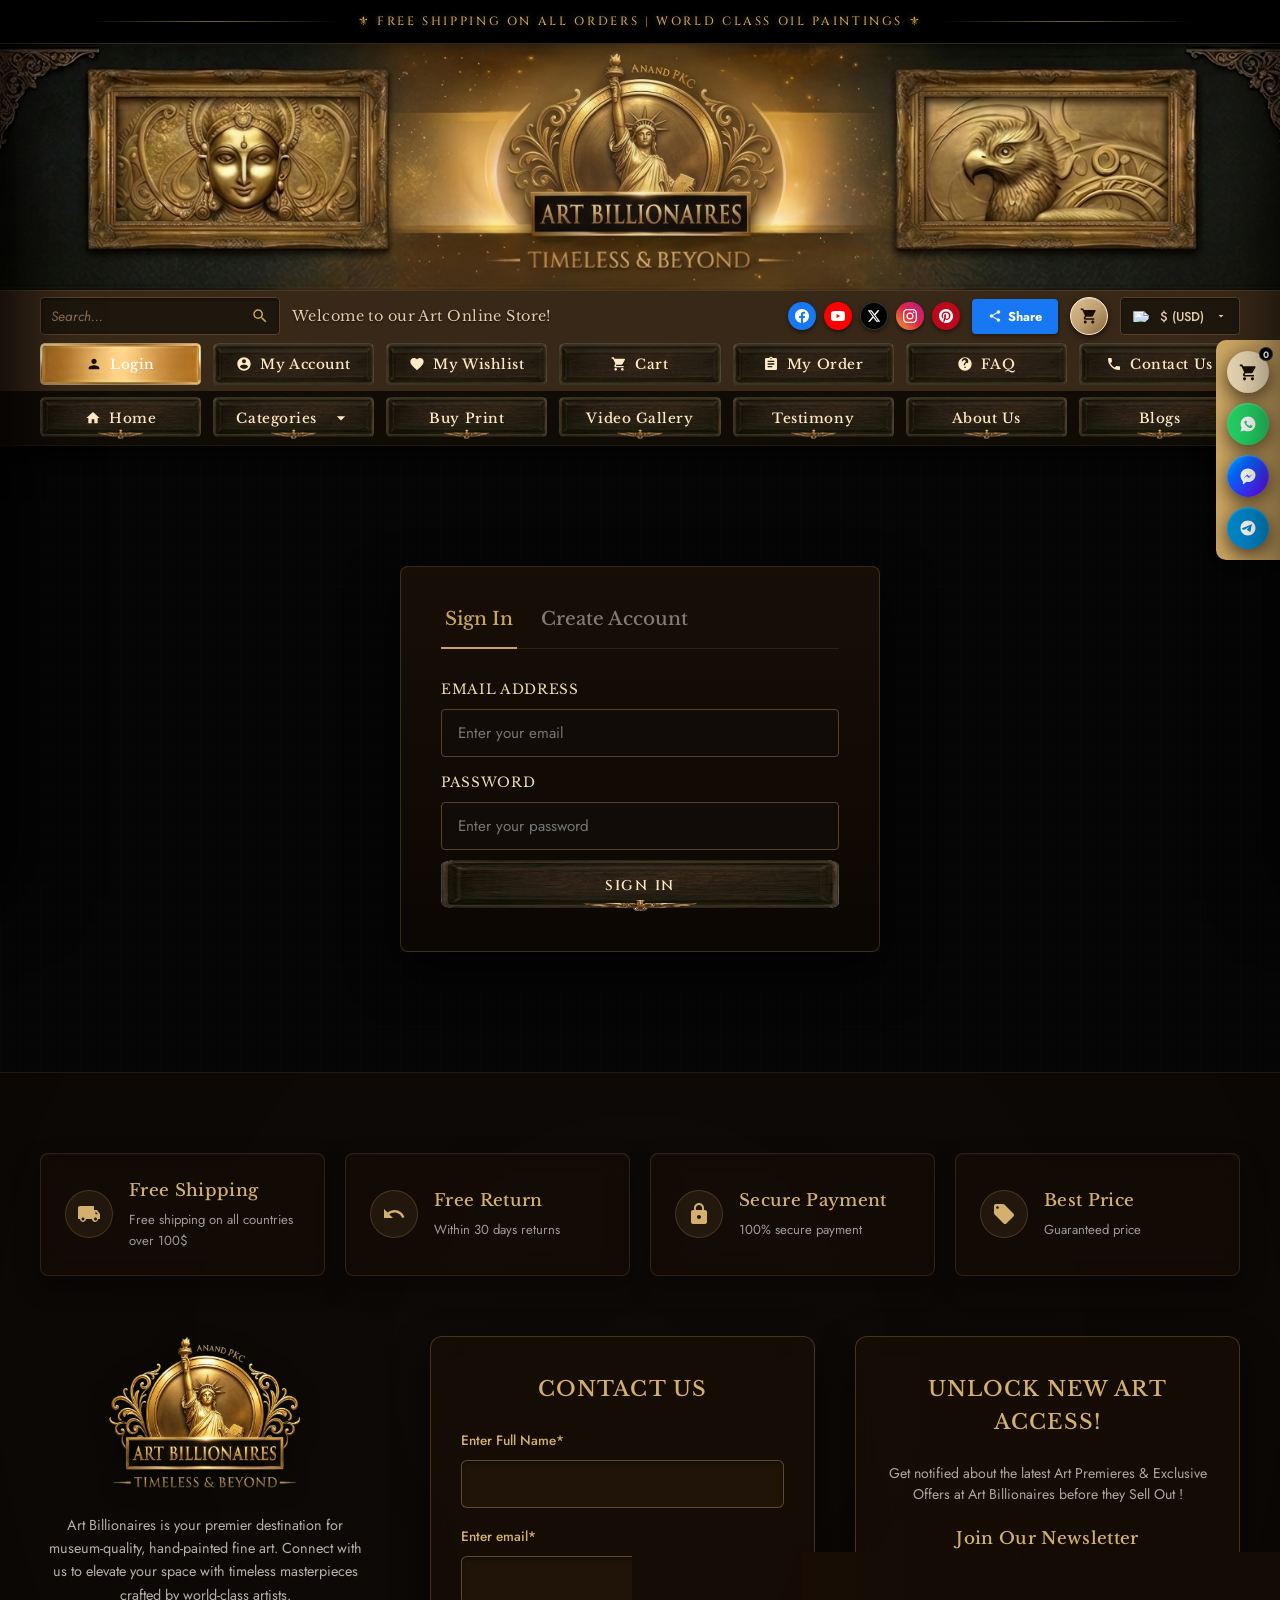
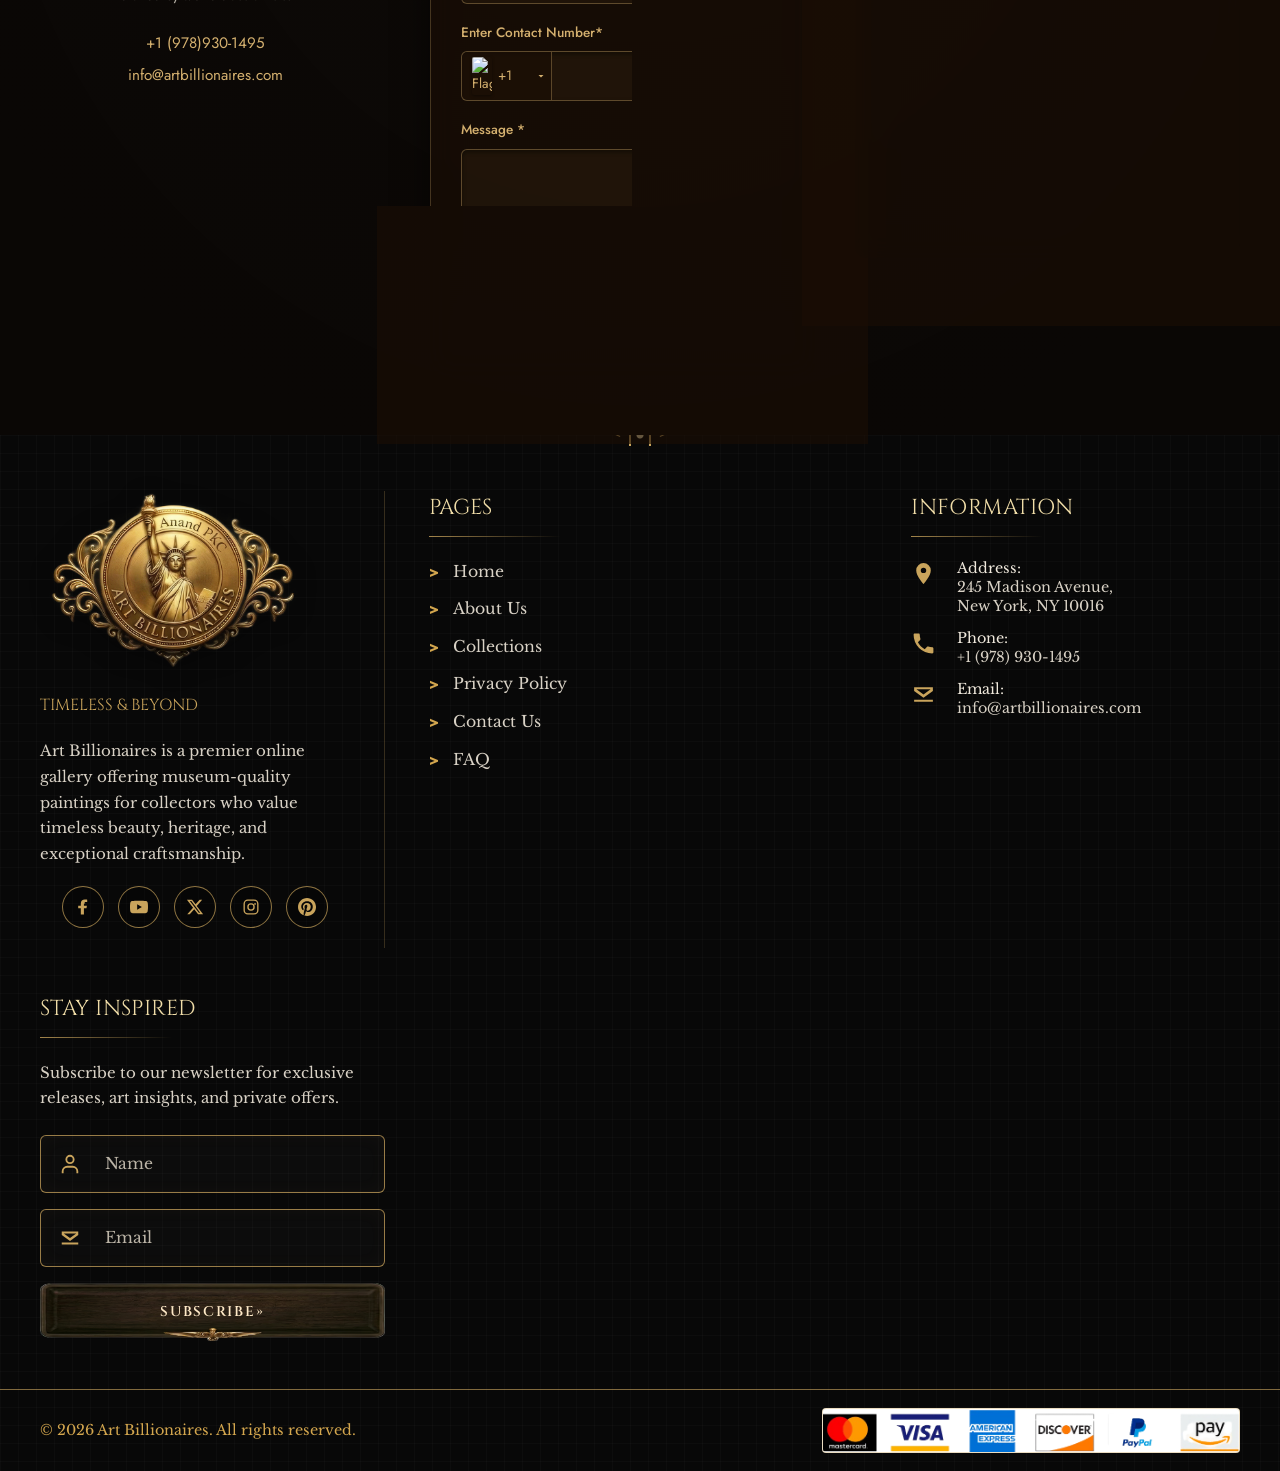
==== commit 7566dd67: "fix: resolve JS syntax error, fix button links, improve gallery CTA - restore all site functionality" ====
--- a/account.html
+++ b/account.html
@@ -30,183 +30,191 @@
     </div>
 
     <div class="luxury-menu-wrapper" id="luxury-menu-wrapper">
-      <!-- Row 1: Search, Store Welcome, Socials, Share, Cart, Currency -->
-      <div class="luxury-menu-row-utility">
-        <!-- Search Box -->
-        <div class="header-search-box">
-          <input type="text" placeholder="Search..." class="header-search-input" id="desktop-search-input">
-          <button class="header-search-btn" id="desktop-search-btn" aria-label="Search">
-            <svg viewBox="0 0 24 24" class="search-icon">
+      <div class="luxury-menu-utility-bg">
+        <!-- Row 1: Search, Store Welcome, Socials, Share, Cart, Currency -->
+        <div class="luxury-menu-row-utility">
+          <!-- Search Box -->
+          <div class="header-search-box">
+            <input type="text" placeholder="Search..." class="header-search-input" id="desktop-search-input">
+            <button class="header-search-btn" id="desktop-search-btn" aria-label="Search">
+              <svg viewBox="0 0 24 24" class="search-icon">
+                <path
+                  d="M15.5 14h-.79l-.28-.27A6.471 6.471 0 0 0 16 9.5 6.5 6.5 0 1 0 9.5 16c1.61 0 3.09-.59 4.23-1.57l.27.28v.79l5 4.99L20.49 19l-4.99-5zm-6 0C7.01 14 5 11.99 5 9.5S7.01 5 9.5 5 14 7.01 14 9.5 11.99 14 9.5 14z" />
+              </svg>
+            </button>
+          </div>
+
+          <!-- Store Welcome Text -->
+          <div class="header-welcome-text">Welcome to our Art Online Store!</div>
+
+          <!-- Social Media Icons -->
+          <div class="header-socials-group">
+            <a href="https://www.facebook.com/world.class.oil.paintings/" class="social-circle facebook"
+              aria-label="Facebook" target="_blank" rel="nofollow">
+              <svg viewBox="0 0 24 24">
+                <path
+                  d="M24 12.073c0-6.627-5.373-12-12-12s-12 5.373-12 12c0 5.99 4.388 10.954 10.125 11.854v-8.385H7.078v-3.47h3.047V9.43c0-3.007 1.792-4.669 4.533-4.669 1.312 0 2.686.235 2.686.235v2.953H15.83c-1.491 0-1.956.925-1.956 1.874v2.25h3.328l-.532 3.47h-2.796v8.385C19.612 23.027 24 18.062 24 12.073z" />
+              </svg>
+            </a>
+            <a href="https://www.youtube.com/channel/UCKu_sfL6A5Ezf7QcF4F_fRw" class="social-circle youtube"
+              aria-label="YouTube" target="_blank" rel="nofollow">
+              <svg viewBox="0 0 24 24">
+                <path
+                  d="M23.498 6.163a3.003 3.003 0 0 0-2.11-2.11C19.517 3.545 12 3.545 12 3.545s-7.516 0-9.387.507a3.003 3.003 0 0 0-2.11 2.11C0 8.033 0 12 0 12s0 3.967.502 5.837a3.003 3.003 0 0 0 2.11 2.11c1.871.507 9.387.507 9.387.507s7.517 0 9.387-.507a3.003 3.003 0 0 0 2.11-2.11C24 15.967 24 12 24 12s0-3.967-.502-5.837zM9.545 15.568V8.432L15.818 12l-6.273 3.568z" />
+              </svg>
+            </a>
+            <a href="https://twitter.com/anandpkc" class="social-circle x-twitter" aria-label="X (formerly Twitter)"
+              target="_blank" rel="nofollow">
+              <svg viewBox="0 0 24 24">
+                <path
+                  d="M18.244 2.25h3.308l-7.227 8.26 8.502 11.24H16.17l-5.214-6.817L4.99 21.75H1.68l7.73-8.835L1.254 2.25H8.08l4.713 6.231zm-1.161 17.52h1.833L7.084 4.126H5.117z" />
+              </svg>
+            </a>
+            <a href="https://www.instagram.com/world.class.oil.paintings" class="social-circle instagram"
+              aria-label="Instagram" target="_blank" rel="nofollow">
+              <svg viewBox="0 0 24 24">
+                <path
+                  d="M12 2.163c3.204 0 3.584.012 4.85.07 3.252.148 4.771 1.691 4.919 4.919.058 1.265.069 1.645.069 4.849 0 3.205-.012 3.584-.069 4.849-.149 3.225-1.664 4.771-4.919 4.919-1.266.058-1.644.07-4.85.07-3.204 0-3.584-.012-4.849-.07-3.26-.149-4.771-1.699-4.919-4.92-.058-1.265-.07-1.644-.07-4.849 0-3.204.013-3.583.07-4.849.149-3.227 1.664-4.771 4.919-4.919 1.266-.057 1.645-.069 4.849-.069zM12 0C8.741 0 8.333.014 7.053.072 2.695.272.273 2.69.073 7.051.014 8.333 0 8.741 0 12c0 3.259.014 3.668.072 4.948.2 4.358 2.618 6.78 6.98 6.98 1.281.058 1.689.072 4.948.072 3.259 0 3.668-.014 4.948-.072 4.354-.2 6.782-2.618 6.979-6.98.059-1.28.073-1.689.073-4.948 0-3.259-.014-3.667-.072-4.947-.196-4.354-2.617-6.78-6.979-6.98C15.668.014 15.259 0 12 0zm0 5.838a6.162 6.162 0 1 0 0 12.324 6.162 6.162 0 0 0 0-12.324zM12 16a4 4 0 1 1 0-8 4 4 0 0 1 0 8zm6.406-11.845a1.44 1.44 0 1 0 0 2.881 1.44 1.44 0 0 0 0-2.881z" />
+              </svg>
+            </a>
+            <a href="https://www.pinterest.com/anandpkc/" class="social-circle pinterest" aria-label="Pinterest"
+              target="_blank" rel="nofollow">
+              <svg viewBox="0 0 24 24">
+                <path
+                  d="M12.017 0C5.396 0 .029 5.367.029 11.987c0 5.079 3.158 9.417 7.618 11.162-.105-.949-.199-2.403.041-3.439.219-.937 1.406-5.966 1.406-5.966s-.359-.72-.359-1.781c0-1.668.967-2.914 2.171-2.914 1.023 0 1.518.769 1.518 1.69 0 1.029-.655 2.568-.994 3.995-.283 1.194.599 2.169 1.777 2.169 2.133 0 3.772-2.249 3.772-5.495 0-2.873-2.064-4.882-5.012-4.882-3.414 0-5.418 2.561-5.418 5.204 0 1.031.397 2.138.893 2.738a.36.36 0 0 1 .083.345l-.333 1.36c-.053.22-.174.267-.402.161-1.499-.698-2.436-2.889-2.436-4.649 0-3.785 2.75-7.262 7.929-7.262 4.163 0 7.398 2.967 7.398 6.931 0 4.136-2.607 7.464-6.227 7.464-1.216 0-2.359-.631-2.75-1.378l-.748 2.853c-.271 1.043-1.002 2.35-1.492 3.146 1.124.347 2.317.535 3.554.535 6.621 0 11.985-5.367 11.985-11.987C23.999 5.368 18.636 0 12.017 0z" />
+              </svg>
+            </a>
+          </div>
+
+          <!-- Share Button -->
+          <button class="header-share-btn" id="header-share-btn">
+            <svg viewBox="0 0 24 24" class="share-icon">
+              <path fill="currentColor"
+                d="M18 16.08c-.76 0-1.44.3-1.96.77L8.91 12.7c.05-.23.09-.46.09-.7s-.04-.47-.09-.7l7.05-4.11c.54.5 1.25.81 2.04.81 1.66 0 3-1.34 3-3s-1.34-3-3-3-3 1.34-3 3c0 .24.04.47.09.7L8.04 9.81C7.5 9.31 6.79 9 6 9c-1.66 0-3 1.34-3 3s1.34 3 3 3c.79 0 1.5-.31 2.04-.81l7.12 4.16c-.05.21-.08.43-.08.65 0 1.61 1.31 2.92 2.92 2.92s2.92-1.31 2.92-2.92c0-1.61-1.31-2.92-2.92-2.92z" />
+            </svg>
+            <span>Share</span>
+          </button>
+
+          <!-- Gold Cart Badge -->
+          <button class="header-gold-cart-btn js-cart-btn" aria-label="Shopping Cart">
+            <svg viewBox="0 0 24 24" class="cart-icon">
               <path
-                d="M15.5 14h-.79l-.28-.27A6.471 6.471 0 0 0 16 9.5 6.5 6.5 0 1 0 9.5 16c1.61 0 3.09-.59 4.23-1.57l.27.28v.79l5 4.99L20.49 19l-4.99-5zm-6 0C7.01 14 5 11.99 5 9.5S7.01 5 9.5 5 14 7.01 14 9.5 11.99 14 9.5 14z" />
+                d="M7 18c-1.1 0-1.99.9-1.99 2S5.9 22 7 22s2-.9 2-2-.9-2-2-2zM1 2v2h2l3.6 7.59-1.35 2.45c-.16.28-.25.61-.25.96 0 1.1.9 2 2 2h12v-2H7.42c-.14 0-.25-.11-.25-.25l.03-.12.9-1.63h7.45c.75 0 1.41-.41 1.75-1.03l3.58-6.49c.08-.14.12-.31.12-.48 0-.55-.45-1-1-1H5.21l-.94-2H1zm16 16c-1.1 0-1.99.9-1.99 2s.89 2 1.99 2 2-.9 2-2-.9-2-2-2z" />
             </svg>
           </button>
-        </div>
-
-        <!-- Store Welcome Text -->
-        <div class="header-welcome-text">Welcome to our Art Online Store!</div>
-
-        <!-- Social Media Icons -->
-        <div class="header-socials-group">
-          <a href="https://www.facebook.com/world.class.oil.paintings/" class="social-circle facebook"
-            aria-label="Facebook" target="_blank" rel="nofollow">
-            <svg viewBox="0 0 24 24">
+
+          <!-- Currency Dropdown Selector -->
+          <div class="header-currency-selector-wrapper">
+            <button class="header-currency-selector-btn" id="header-currency-btn">
+              <img src="https://flagcdn.com/w20/us.png" alt="US Flag" class="currency-flag" id="header-currency-flag">
+              <span id="header-currency-text">$ (USD)</span>
+              <svg viewBox="0 0 24 24" class="chevron-icon">
+                <path d="M7 10l5 5 5-5z" />
+              </svg>
+            </button>
+            <div class="header-currency-dropdown" id="header-currency-dropdown">
+              <div class="currency-option" data-currency="USD" data-flag="us" data-symbol="$">
+                <img src="https://flagcdn.com/w20/us.png" alt="US Flag" class="currency-flag">
+                <span>$ (USD)</span>
+              </div>
+              <div class="currency-option" data-currency="EUR" data-flag="eu" data-symbol="€">
+                <img src="https://flagcdn.com/w20/eu.png" alt="EU Flag" class="currency-flag">
+                <span>€ (EUR)</span>
+              </div>
+              <div class="currency-option" data-currency="GBP" data-flag="gb" data-symbol="£">
+                <img src="https://flagcdn.com/w20/gb.png" alt="UK Flag" class="currency-flag">
+                <span>£ (GBP)</span>
+              </div>
+            </div>
+          </div>
+        </div>
+      </div>
+
+      <!-- Row 2 wrapper with light brown background -->
+      <div class="luxury-menu-primary-bg">
+        <!-- Row 2: Login, My Account, My Wishlist, Cart, My Order, FAQ, Contact Us -->
+        <div class="luxury-menu-row-primary">
+          <a href="account.html" class="wood-menu-btn menu-row1-btn active">
+            <svg viewBox="0 0 24 24" class="btn-icon">
               <path
-                d="M24 12.073c0-6.627-5.373-12-12-12s-12 5.373-12 12c0 5.99 4.388 10.954 10.125 11.854v-8.385H7.078v-3.47h3.047V9.43c0-3.007 1.792-4.669 4.533-4.669 1.312 0 2.686.235 2.686.235v2.953H15.83c-1.491 0-1.956.925-1.956 1.874v2.25h3.328l-.532 3.47h-2.796v8.385C19.612 23.027 24 18.062 24 12.073z" />
+                d="M12 12c2.21 0 4-1.79 4-4s-1.79-4-4-4-4 1.79-4 4 1.79 4 4 4zm0 2c-2.67 0-8 1.34-8 4v2h16v-2c0-2.66-5.33-4-8-4z" />
             </svg>
+            <span>Login</span>
           </a>
-          <a href="https://www.youtube.com/channel/UCKu_sfL6A5Ezf7QcF4F_fRw" class="social-circle youtube"
-            aria-label="YouTube" target="_blank" rel="nofollow">
-            <svg viewBox="0 0 24 24">
+          <a href="account.html" class="wood-menu-btn menu-row1-btn">
+            <svg viewBox="0 0 24 24" class="btn-icon">
               <path
-                d="M23.498 6.163a3.003 3.003 0 0 0-2.11-2.11C19.517 3.545 12 3.545 12 3.545s-7.516 0-9.387.507a3.003 3.003 0 0 0-2.11 2.11C0 8.033 0 12 0 12s0 3.967.502 5.837a3.003 3.003 0 0 0 2.11 2.11c1.871.507 9.387.507 9.387.507s7.517 0 9.387-.507a3.003 3.003 0 0 0 2.11-2.11C24 15.967 24 12 24 12s0-3.967-.502-5.837zM9.545 15.568V8.432L15.818 12l-6.273 3.568z" />
+                d="M12 2C6.48 2 2 6.48 2 12s4.48 10 10 10 10-4.48 10-10S17.52 2 12 2zm0 3c1.66 0 3 1.34 3 3s-1.34 3-3 3-3-1.34-3-3 1.34-3 3-3zm0 14.2c-2.5 0-4.71-1.28-6-3.22.03-1.99 4-3.08 6-3.08 1.99 0 5.97 1.09 6 3.08-1.29 1.94-3.5 3.22-6 3.22z" />
             </svg>
+            <span>My Account</span>
           </a>
-          <a href="https://twitter.com/anandpkc" class="social-circle x-twitter" aria-label="X (formerly Twitter)"
-            target="_blank" rel="nofollow">
-            <svg viewBox="0 0 24 24">
+          <button class="wood-menu-btn js-wishlist-btn menu-row1-btn" id="header-wishlist-btn">
+            <svg viewBox="0 0 24 24" class="btn-icon">
               <path
-                d="M18.244 2.25h3.308l-7.227 8.26 8.502 11.24H16.17l-5.214-6.817L4.99 21.75H1.68l7.73-8.835L1.254 2.25H8.08l4.713 6.231zm-1.161 17.52h1.833L7.084 4.126H5.117z" />
+                d="M12 21.35l-1.45-1.32C5.4 15.36 2 12.28 2 8.5 2 5.42 4.42 3 7.5 3c1.74 0 3.41.81 4.5 2.09C13.09 3.81 14.76 3 16.5 3 19.58 3 22 5.42 22 8.5c0 3.78-3.4 6.86-8.55 11.54L12 21.35z" />
             </svg>
+            <span>My Wishlist</span>
+          </button>
+          <button class="wood-menu-btn js-cart-btn menu-row1-btn">
+            <svg viewBox="0 0 24 24" class="btn-icon">
+              <path
+                d="M7 18c-1.1 0-1.99.9-1.99 2S5.9 22 7 22s2-.9 2-2-.9-2-2-2zM1 2v2h2l3.6 7.59-1.35 2.45c-.16.28-.25.61-.25.96 0 1.1.9 2 2 2h12v-2H7.42c-.14 0-.25-.11-.25-.25l.03-.12.9-1.63h7.45c.75 0 1.41-.41 1.75-1.03l3.58-6.49c.08-.14.12-.31.12-.48 0-.55-.45-1-1-1H5.21l-.94-2H1zm16 16c-1.1 0-1.99.9-1.99 2s.89 2 1.99 2 2-.9 2-2-.9-2-2-2z" />
+            </svg>
+            <span>Cart</span>
+          </button>
+          <button class="wood-menu-btn js-order-btn menu-row1-btn" id="header-order-btn">
+            <svg viewBox="0 0 24 24" class="btn-icon">
+              <path
+                d="M19 3h-4.18C14.4 1.84 13.3 1 12 1c-1.3 0-2.4.84-2.82 2H5c-1.1 0-2 .9-2 2v14c0 1.1.9 2 2 2h14c1.1 0 2-.9 2-2V5c0-1.1-.9-2-2-2zm-7 0c.55 0 1 .45 1 1s-.45 1-1 1-1-.45-1-1 .45-1 1-1zm2 14H7v-2h7v2zm3-4H7v-2h10v2zm0-4H7V7h10v2z" />
+            </svg>
+            <span>My Order</span>
+          </button>
+          <a href="faq.html" class="wood-menu-btn menu-row1-btn">
+            <svg viewBox="0 0 24 24" class="btn-icon">
+              <path
+                d="M12 2C6.48 2 2 6.48 2 12s4.48 10 10 10 10-4.48 10-10S17.52 2 12 2zm1 16h-2v-2h2v2zm1.07-7.75l-.9.92C12.45 11.9 12 12.5 12 14h-2v-.5c0-1.1.45-2.1 1.17-2.83l1.24-1.26c.37-.36.59-.86.59-1.41 0-1.1-.9-2-2-2s-2 .9-2 2H7c0-2.76 2.24-5 5-5s5 2.24 5 5c0 1.04-.42 1.99-1.07 2.75z" />
+            </svg>
+            <span>FAQ</span>
           </a>
-          <a href="https://www.instagram.com/world.class.oil.paintings" class="social-circle instagram"
-            aria-label="Instagram" target="_blank" rel="nofollow">
-            <svg viewBox="0 0 24 24">
+          <a href="contact.html" class="wood-menu-btn menu-row1-btn">
+            <svg viewBox="0 0 24 24" class="btn-icon">
               <path
-                d="M12 2.163c3.204 0 3.584.012 4.85.07 3.252.148 4.771 1.691 4.919 4.919.058 1.265.069 1.645.069 4.849 0 3.205-.012 3.584-.069 4.849-.149 3.225-1.664 4.771-4.919 4.919-1.266.058-1.644.07-4.85.07-3.204 0-3.584-.012-4.849-.07-3.26-.149-4.771-1.699-4.919-4.92-.058-1.265-.07-1.644-.07-4.849 0-3.204.013-3.583.07-4.849.149-3.227 1.664-4.771 4.919-4.919 1.266-.057 1.645-.069 4.849-.069zM12 0C8.741 0 8.333.014 7.053.072 2.695.272.273 2.69.073 7.051.014 8.333 0 8.741 0 12c0 3.259.014 3.668.072 4.948.2 4.358 2.618 6.78 6.98 6.98 1.281.058 1.689.072 4.948.072 3.259 0 3.668-.014 4.948-.072 4.354-.2 6.782-2.618 6.979-6.98.059-1.28.073-1.689.073-4.948 0-3.259-.014-3.667-.072-4.947-.196-4.354-2.617-6.78-6.979-6.98C15.668.014 15.259 0 12 0zm0 5.838a6.162 6.162 0 1 0 0 12.324 6.162 6.162 0 0 0 0-12.324zM12 16a4 4 0 1 1 0-8 4 4 0 0 1 0 8zm6.406-11.845a1.44 1.44 0 1 0 0 2.881 1.44 1.44 0 0 0 0-2.881z" />
+                d="M6.62 10.79c1.44 2.83 3.76 5.14 6.59 6.59l2.2-2.2c.27-.27.67-.36 1.02-.24 1.12.37 2.33.57 3.57.57.55 0 1 .45 1 1V20c0 .55-.45 1-1 1-9.39 0-17-7.61-17-17 0-.55.45-1 1-1h3.5c.55 0 1 .45 1 1 0 1.25.2 2.45.57 3.57.11.35.03.74-.25 1.02l-2.2 2.2z" />
             </svg>
+            <span>Contact Us</span>
           </a>
-          <a href="https://www.pinterest.com/anandpkc/" class="social-circle pinterest" aria-label="Pinterest"
-            target="_blank" rel="nofollow">
-            <svg viewBox="0 0 24 24">
-              <path
-                d="M12.017 0C5.396 0 .029 5.367.029 11.987c0 5.079 3.158 9.417 7.618 11.162-.105-.949-.199-2.403.041-3.439.219-.937 1.406-5.966 1.406-5.966s-.359-.72-.359-1.781c0-1.668.967-2.914 2.171-2.914 1.023 0 1.518.769 1.518 1.69 0 1.029-.655 2.568-.994 3.995-.283 1.194.599 2.169 1.777 2.169 2.133 0 3.772-2.249 3.772-5.495 0-2.873-2.064-4.882-5.012-4.882-3.414 0-5.418 2.561-5.418 5.204 0 1.031.397 2.138.893 2.738a.36.36 0 0 1 .083.345l-.333 1.36c-.053.22-.174.267-.402.161-1.499-.698-2.436-2.889-2.436-4.649 0-3.785 2.75-7.262 7.929-7.262 4.163 0 7.398 2.967 7.398 6.931 0 4.136-2.607 7.464-6.227 7.464-1.216 0-2.359-.631-2.75-1.378l-.748 2.853c-.271 1.043-1.002 2.35-1.492 3.146 1.124.347 2.317.535 3.554.535 6.621 0 11.985-5.367 11.985-11.987C23.999 5.368 18.636 0 12.017 0z" />
+        </div>
+      </div>
+
+      <!-- Row 3 wrapper with contrasting dark tone background -->
+      <div class="luxury-menu-buttons-bg">
+        <!-- Row 3: Home, Categories, Buy Print, Video Gallery, Testimony, About Us, Blogs -->
+        <div class="luxury-menu-row-secondary">
+          <a href="index.html" class="wood-menu-btn menu-row2-btn">
+            <svg viewBox="0 0 24 24" class="btn-icon">
+              <path d="M10 20v-6h4v6h5v-8h3L12 3 2 12h3v8z" />
             </svg>
+            <span>Home</span>
           </a>
-        </div>
-
-        <!-- Share Button -->
-        <button class="header-share-btn" id="header-share-btn">
-          <svg viewBox="0 0 24 24" class="share-icon">
-            <path fill="currentColor"
-              d="M18 16.08c-.76 0-1.44.3-1.96.77L8.91 12.7c.05-.23.09-.46.09-.7s-.04-.47-.09-.7l7.05-4.11c.54.5 1.25.81 2.04.81 1.66 0 3-1.34 3-3s-1.34-3-3-3-3 1.34-3 3c0 .24.04.47.09.7L8.04 9.81C7.5 9.31 6.79 9 6 9c-1.66 0-3 1.34-3 3s1.34 3 3 3c.79 0 1.5-.31 2.04-.81l7.12 4.16c-.05.21-.08.43-.08.65 0 1.61 1.31 2.92 2.92 2.92s2.92-1.31 2.92-2.92c0-1.61-1.31-2.92-2.92-2.92z" />
-          </svg>
-          <span>Share</span>
-        </button>
-
-        <!-- Gold Cart Badge -->
-        <button class="header-gold-cart-btn js-cart-btn" aria-label="Shopping Cart">
-          <svg viewBox="0 0 24 24" class="cart-icon">
-            <path
-              d="M7 18c-1.1 0-1.99.9-1.99 2S5.9 22 7 22s2-.9 2-2-.9-2-2-2zM1 2v2h2l3.6 7.59-1.35 2.45c-.16.28-.25.61-.25.96 0 1.1.9 2 2 2h12v-2H7.42c-.14 0-.25-.11-.25-.25l.03-.12.9-1.63h7.45c.75 0 1.41-.41 1.75-1.03l3.58-6.49c.08-.14.12-.31.12-.48 0-.55-.45-1-1-1H5.21l-.94-2H1zm16 16c-1.1 0-1.99.9-1.99 2s.89 2 1.99 2 2-.9 2-2-.9-2-2-2z" />
-          </svg>
-        </button>
-
-        <!-- Currency Dropdown Selector -->
-        <div class="header-currency-selector-wrapper">
-          <button class="header-currency-selector-btn" id="header-currency-btn">
-            <img src="https://flagcdn.com/w20/us.png" alt="US Flag" class="currency-flag" id="header-currency-flag">
-            <span id="header-currency-text">$ (USD)</span>
+          <div class="wood-menu-btn menu-row2-btn dropdown-wrapper">
+            <span>Categories</span>
             <svg viewBox="0 0 24 24" class="chevron-icon">
               <path d="M7 10l5 5 5-5z" />
             </svg>
-          </button>
-          <div class="header-currency-dropdown" id="header-currency-dropdown">
-            <div class="currency-option" data-currency="USD" data-flag="us" data-symbol="$">
-              <img src="https://flagcdn.com/w20/us.png" alt="US Flag" class="currency-flag">
-              <span>$ (USD)</span>
-            </div>
-            <div class="currency-option" data-currency="EUR" data-flag="eu" data-symbol="€">
-              <img src="https://flagcdn.com/w20/eu.png" alt="EU Flag" class="currency-flag">
-              <span>€ (EUR)</span>
-            </div>
-            <div class="currency-option" data-currency="GBP" data-flag="gb" data-symbol="£">
-              <img src="https://flagcdn.com/w20/gb.png" alt="UK Flag" class="currency-flag">
-              <span>£ (GBP)</span>
-            </div>
-          </div>
-        </div>
-      </div>
-
-      <!-- Row 2: Login, My Account, My Wishlist, Cart, My Order, FAQ, Contact Us -->
-      <div class="luxury-menu-row-primary">
-        <a href="account.html" class="wood-menu-btn active">
-          <svg viewBox="0 0 24 24" class="btn-icon">
-            <path
-              d="M12 12c2.21 0 4-1.79 4-4s-1.79-4-4-4-4 1.79-4 4 1.79 4 4 4zm0 2c-2.67 0-8 1.34-8 4v2h16v-2c0-2.66-5.33-4-8-4z" />
-          </svg>
-          <span>Login</span>
-        </a>
-        <a href="account.html" class="wood-menu-btn">
-          <svg viewBox="0 0 24 24" class="btn-icon">
-            <path
-              d="M12 2C6.48 2 2 6.48 2 12s4.48 10 10 10 10-4.48 10-10S17.52 2 12 2zm0 3c1.66 0 3 1.34 3 3s-1.34 3-3 3-3-1.34-3-3 1.34-3 3-3zm0 14.2c-2.5 0-4.71-1.28-6-3.22.03-1.99 4-3.08 6-3.08 1.99 0 5.97 1.09 6 3.08-1.29 1.94-3.5 3.22-6 3.22z" />
-          </svg>
-          <span>My Account</span>
-        </a>
-        <button class="wood-menu-btn js-wishlist-btn" id="header-wishlist-btn">
-          <svg viewBox="0 0 24 24" class="btn-icon">
-            <path
-              d="M12 21.35l-1.45-1.32C5.4 15.36 2 12.28 2 8.5 2 5.42 4.42 3 7.5 3c1.74 0 3.41.81 4.5 2.09C13.09 3.81 14.76 3 16.5 3 19.58 3 22 5.42 22 8.5c0 3.78-3.4 6.86-8.55 11.54L12 21.35z" />
-          </svg>
-          <span>My Wishlist</span>
-        </button>
-        <button class="wood-menu-btn js-cart-btn">
-          <svg viewBox="0 0 24 24" class="btn-icon">
-            <path
-              d="M7 18c-1.1 0-1.99.9-1.99 2S5.9 22 7 22s2-.9 2-2-.9-2-2-2zM1 2v2h2l3.6 7.59-1.35 2.45c-.16.28-.25.61-.25.96 0 1.1.9 2 2 2h12v-2H7.42c-.14 0-.25-.11-.25-.25l.03-.12.9-1.63h7.45c.75 0 1.41-.41 1.75-1.03l3.58-6.49c.08-.14.12-.31.12-.48 0-.55-.45-1-1-1H5.21l-.94-2H1zm16 16c-1.1 0-1.99.9-1.99 2s.89 2 1.99 2 2-.9 2-2-.9-2-2-2z" />
-          </svg>
-          <span>Cart</span>
-        </button>
-        <button class="wood-menu-btn js-order-btn" id="header-order-btn">
-          <svg viewBox="0 0 24 24" class="btn-icon">
-            <path
-              d="M19 3h-4.18C14.4 1.84 13.3 1 12 1c-1.3 0-2.4.84-2.82 2H5c-1.1 0-2 .9-2 2v14c0 1.1.9 2 2 2h14c1.1 0 2-.9 2-2V5c0-1.1-.9-2-2-2zm-7 0c.55 0 1 .45 1 1s-.45 1-1 1-1-.45-1-1 .45-1 1-1zm2 14H7v-2h7v2zm3-4H7v-2h10v2zm0-4H7V7h10v2z" />
-          </svg>
-          <span>My Order</span>
-        </button>
-        <a href="index.html#faq" class="wood-menu-btn">
-          <svg viewBox="0 0 24 24" class="btn-icon">
-            <path
-              d="M12 2C6.48 2 2 6.48 2 12s4.48 10 10 10 10-4.48 10-10S17.52 2 12 2zm1 16h-2v-2h2v2zm1.07-7.75l-.9.92C12.45 11.9 12 12.5 12 14h-2v-.5c0-1.1.45-2.1 1.17-2.83l1.24-1.26c.37-.36.59-.86.59-1.41 0-1.1-.9-2-2-2s-2 .9-2 2H7c0-2.76 2.24-5 5-5s5 2.24 5 5c0 1.04-.42 1.99-1.07 2.75z" />
-          </svg>
-          <span>FAQ</span>
-        </a>
-        <a href="index.html#contact" class="wood-menu-btn">
-          <svg viewBox="0 0 24 24" class="btn-icon">
-            <path
-              d="M6.62 10.79c1.44 2.83 3.76 5.14 6.59 6.59l2.2-2.2c.27-.27.67-.36 1.02-.24 1.12.37 2.33.57 3.57.57.55 0 1 .45 1 1V20c0 .55-.45 1-1 1-9.39 0-17-7.61-17-17 0-.55.45-1 1-1h3.5c.55 0 1 .45 1 1 0 1.25.2 2.45.57 3.57.11.35.03.74-.25 1.02l-2.2 2.2z" />
-          </svg>
-          <span>Contact Us</span>
-        </a>
-      </div>
-
-      <!-- Row 3: Home, Categories, Buy Print, Video Gallery, Testimony, About Us, Blogs -->
-      <div class="luxury-menu-row-secondary">
-        <a href="index.html" class="wood-menu-btn">
-          <svg viewBox="0 0 24 24" class="btn-icon">
-            <path d="M10 20v-6h4v6h5v-8h3L12 3 2 12h3v8z" />
-          </svg>
-          <span>Home</span>
-        </a>
-        <div class="wood-menu-btn dropdown-wrapper">
-          <span>Categories</span>
-          <svg viewBox="0 0 24 24" class="chevron-icon">
-            <path d="M7 10l5 5 5-5z" />
-          </svg>
-          <div class="categories-dropdown">
-            <a href="index.html#collections" class="category-option" data-category="Animals">Animals</a>
-            <a href="index.html#collections" class="category-option" data-category="Humans">Humans</a>
-            <a href="index.html#collections" class="category-option" data-category="Architectural">Architectural</a>
-            <a href="index.html#collections" class="category-option" data-category="Birds">Birds</a>
-            <a href="index.html#collections" class="category-option" data-category="Featured Art">Featured Art</a>
-          </div>
-        </div>
-        <a href="index.html#collections" class="wood-menu-btn">Buy Print</a>
-        <a href="index.html#video-gallery" class="wood-menu-btn">Video Gallery</a>
-        <a href="index.html#reviews" class="wood-menu-btn">Testimony</a>
-        <a href="index.html#about" class="wood-menu-btn">About Us</a>
-        <a href="index.html#collections" class="wood-menu-btn">Blogs</a>
+            <div class="categories-dropdown">
+              <a href="collections.html?category=Animals" class="category-option" data-category="Animals">Animals</a>
+              <a href="collections.html?category=Humans" class="category-option" data-category="Humans">Humans</a>
+              <a href="collections.html?category=Architectural" class="category-option" data-category="Architectural">Architectural</a>
+              <a href="collections.html?category=Birds" class="category-option" data-category="Birds">Birds</a>
+              <a href="collections.html?category=Featured%20Art" class="category-option" data-category="Featured Art">Featured Art</a>
+            </div>
+          </div>
+          <a href="collections.html" class="wood-menu-btn menu-row2-btn">Buy Print</a>
+          <a href="gallery.html" class="wood-menu-btn menu-row2-btn">Video Gallery</a>
+          <a href="testimonials.html" class="wood-menu-btn menu-row2-btn">Testimony</a>
+          <a href="index.html#about" class="wood-menu-btn menu-row2-btn">About Us</a>
+          <a href="blog.html" class="wood-menu-btn menu-row2-btn">Blogs</a>
+        </div>
       </div>
     </div>
   </header>
@@ -267,7 +275,7 @@
   <nav class="side-drawer" id="side-drawer" aria-label="Main Navigation">
     <div class="drawer-header">
       <a href="index.html" class="drawer-logo-link" aria-label="Art Billionaires home">
-        <img src="assets/logo/art.png" alt="Art Billionaires Logo" class="drawer-logo-img">
+        <img src="assets/Art Billionaires - Designs  & Framed Art Images/Line Bar Designs/LOGO Head.png" alt="Art Billionaires Logo" class="drawer-logo-img">
       </a>
       <button class="drawer-close-btn" id="drawer-close-btn" type="button" aria-label="Close Menu">
         <span></span>
@@ -279,13 +287,13 @@
       <li class="drawer-nav-item"><a href="index.html">🏠 Home</a></li>
       <li class="drawer-nav-item"><a href="index.html#collections">🖼 All Artworks</a></li>
       <li class="drawer-nav-item"><a href="index.html#collections">📂 Collections</a></li>
-      <li class="drawer-nav-item"><a href="index.html#video-gallery">🎬 Video Gallery</a></li>
+      <li class="drawer-nav-item"><a href="gallery.html">🎬 Video Gallery</a></li>
       <li class="drawer-nav-item"><a href="account.html">👤 My Account</a></li>
       <li class="drawer-nav-item"><a href="wishlist.html">❤️ My Wishlist</a></li>
       <li class="drawer-nav-item"><a href="index.html#about">ℹ️ About Us</a></li>
-      <li class="drawer-nav-item"><a href="index.html#reviews">⭐ Testimony</a></li>
-      <li class="drawer-nav-item"><a href="index.html#faq">❓ FAQ</a></li>
-      <li class="drawer-nav-item"><a href="index.html#contact">📞 Contact</a></li>
+      <li class="drawer-nav-item"><a href="testimonials.html">⭐ Testimony</a></li>
+      <li class="drawer-nav-item"><a href="faq.html">❓ FAQ</a></li>
+      <li class="drawer-nav-item"><a href="contact.html">📞 Contact</a></li>
     </ul>
 
     <div class="drawer-footer">
@@ -953,7 +961,7 @@
       <div class="footer-luxury-top">
         <div class="footer-luxury-brand">
           <a href="index.html" class="footer-logo-mark" aria-label="Art Billionaires home">
-            <img src="assets/logo/art.png" alt="Art Billionaires Logo">
+            <img src="assets/Art Billionaires - Designs  & Framed Art Images/Line Bar Designs/LOGO Head.png" alt="Art Billionaires Logo">
           </a>
           <p class="footer-luxury-tagline">Timeless & Beyond</p>
           <p class="footer-luxury-desc">
@@ -1006,7 +1014,7 @@
             <li><a href="index.html#about">About Us</a></li>
             <li><a href="index.html#collections">Collections</a></li>
             <li><a href="#">Privacy Policy</a></li>
-            <li><a href="index.html#contact">Contact Us</a></li>
+            <li><a href="contact.html">Contact Us</a></li>
             <li><a href="index.html#faq">FAQ</a></li>
           </ul>
         </div>
--- a/styles.css
+++ b/styles.css
@@ -474,7 +474,7 @@
   /* Matches the logo image background exactly */
   background-image:
     radial-gradient(circle at 50% 50%, rgba(201, 164, 92, 0.05) 0%, transparent 70%);
-  padding: 0 0 8px 0;
+  padding: 0px;
   display: flex;
   flex-direction: column;
   align-items: center;
@@ -577,40 +577,37 @@
   display: flex;
   flex-direction: column;
   align-items: center;
-  padding: 16px 40px;
   position: relative;
   z-index: 99;
-  background: linear-gradient(180deg, #180F07 0%, #0D0703 100%);
+  box-sizing: border-box;
+}
+
+/* Background wrappers for utility and buttons menu rows */
+.luxury-menu-utility-bg {
+  width: 100%;
+  background-color: #382818;
+  padding: 6px 40px 0px 40px;
   border-top: 1px solid rgba(201, 164, 92, 0.15);
-  border-bottom: 2px solid #5a402a;
-  box-sizing: border-box;
-}
-
-/* When sticky/scrolled */
-.luxury-menu-wrapper.sticky {
-  position: fixed;
-  top: 0;
-  left: 0;
+  display: flex;
+  justify-content: center;
+}
+
+.luxury-menu-primary-bg {
   width: 100%;
-  max-width: 100%;
-  padding: 12px 40px;
-  background: linear-gradient(180deg, rgba(24, 15, 7, 0.98) 0%, rgba(13, 7, 3, 0.98) 100%);
-  backdrop-filter: blur(15px);
-  -webkit-backdrop-filter: blur(15px);
-  box-shadow: 0 10px 30px rgba(0, 0, 0, 0.85);
-  border-bottom: 2px solid #c9a45c;
-  animation: slideDown 0.4s cubic-bezier(0.25, 0.8, 0.25, 1);
-  z-index: 102;
-}
-
-@keyframes slideDown {
-  from {
-    transform: translateY(-100%);
-  }
-
-  to {
-    transform: translateY(0);
-  }
+  background-color: #382818;
+  padding: 0px 40px;
+  display: flex;
+  justify-content: center;
+}
+
+.luxury-menu-buttons-bg {
+  width: 100%;
+  background-color: #110b06;
+  padding: 6px 40px 4px;
+  border-bottom: 2px solid #110b06;
+  display: flex;
+  justify-content: center;
+  align-items: center;
 }
 
 /* --- Multi-row Menu Layout CSS --- */
@@ -619,11 +616,11 @@
 .luxury-menu-row-utility {
   display: flex;
   align-items: center;
-  justify-content: space-between;
+  justify-content: flex-start;
   width: 100%;
   max-width: 1320px;
-  margin: 0 auto 12px auto;
-  gap: 16px;
+  margin: 0 auto 8px auto;
+  gap: 12px;
   box-sizing: border-box;
 }
 
@@ -697,6 +694,7 @@
   display: flex;
   align-items: center;
   gap: 8px;
+  margin-left: auto;
 }
 
 .social-circle {
@@ -815,12 +813,14 @@
 .header-currency-selector-btn {
   display: flex;
   align-items: center;
+  justify-content: space-between;
   gap: 8px;
   background: rgba(18, 14, 10, 0.65);
   border: 1px solid #5a402a;
   border-radius: 4px;
   padding: 8px 12px;
   height: 38px;
+  min-width: 120px;
   color: #e3ccaa;
   cursor: pointer;
   font-family: var(--font-sans);
@@ -903,7 +903,7 @@
 }
 
 .luxury-menu-row-primary {
-  margin-bottom: 12px;
+  margin-bottom: 6px;
 }
 
 /* Wood Button style */
@@ -1007,10 +1007,16 @@
 }
 
 .dropdown-wrapper .chevron-icon {
-  width: 14px;
-  height: 14px;
+  width: 20px;
+  height: 20px;
   fill: currentColor;
-  margin-left: auto;
+  margin-left: 6px;
+  flex-shrink: 0;
+  transition: transform 0.25s ease;
+}
+
+.dropdown-wrapper:hover .chevron-icon {
+  transform: rotate(180deg);
 }
 
 .categories-dropdown {
@@ -1363,8 +1369,7 @@
   align-items: center;
   justify-content: space-between;
   padding: 6px 14px;
-  position: sticky;
-  top: 0;
+  position: relative;
   z-index: 200;
   background: rgba(13, 9, 5, 0.95);
   backdrop-filter: blur(15px);
@@ -1964,7 +1969,7 @@
   display: flex;
   justify-content: flex-start;
   align-items: center;
-  overflow: hidden;
+  overflow: visible;
 }
 
 /* Slideshow Container and Slides */
@@ -1975,6 +1980,7 @@
   right: 0;
   bottom: 0;
   z-index: 1;
+  overflow: hidden;
 }
 
 .hero-slide {
@@ -2010,7 +2016,7 @@
   width: 100%;
   max-width: 1400px;
   margin: 0 auto;
-  padding: 0 40px;
+  padding: 0 40px 85px;
   position: relative;
   z-index: 4;
   height: 100%;
@@ -2019,20 +2025,22 @@
   align-items: center;
   pointer-events: none;
   box-sizing: border-box;
+  overflow: hidden;
 }
 
 .hero-content {
   position: relative;
   z-index: 4;
-  width: 40%;
+  width: min(40%, 520px);
+  min-width: 280px;
   margin-left: 0;
   margin-right: auto;
-  max-width: 580px;
-  padding: 48px 48px 40px;
+  max-width: 520px;
+  padding: 40px 40px 36px;
   background: rgba(13, 9, 5, 0.86);
   border: 1px solid rgba(201, 164, 92, 0.22);
   box-shadow: 0 20px 50px rgba(0, 0, 0, 0.85);
-  display: flex;
+  display: none;
   flex-direction: column;
   align-items: flex-start;
   text-align: left;
@@ -2040,6 +2048,12 @@
   margin-top: 60px;
   /* Account for header height */
   pointer-events: auto;
+  box-sizing: border-box;
+  overflow: hidden;
+}
+
+.hero-content.active {
+  display: flex;
 }
 
 .hero-label {
@@ -2053,18 +2067,24 @@
   display: inline-block;
   opacity: 0;
   transform: translateY(20px);
+}
+
+.hero-content.active .hero-label {
   animation: fadeUp 1.2s cubic-bezier(0.19, 1, 0.22, 1) forwards;
 }
 
 .hero-title {
   font-family: var(--font-serif);
-  font-size: 3.5rem;
+  font-size: 3rem;
   font-weight: 300;
   color: var(--text-light);
   line-height: 1.15;
   margin-bottom: 24px;
   opacity: 0;
   transform: translateY(30px);
+}
+
+.hero-content.active .hero-title {
   animation: fadeUp 1.2s cubic-bezier(0.19, 1, 0.22, 1) 0.2s forwards;
 }
 
@@ -2083,6 +2103,9 @@
   margin-bottom: 38px;
   opacity: 0;
   transform: translateY(30px);
+}
+
+.hero-content.active .hero-para {
   animation: fadeUp 1.2s cubic-bezier(0.19, 1, 0.22, 1) 0.4s forwards;
 }
 
@@ -2092,13 +2115,16 @@
   gap: 20px;
   opacity: 0;
   transform: translateY(30px);
+}
+
+.hero-content.active .hero-actions {
   animation: fadeUp 1.2s cubic-bezier(0.19, 1, 0.22, 1) 0.6s forwards;
 }
 
 /* Custom Control Panel (Arrows + Play/Pause Capsule) */
 .hero-control-panel {
   position: absolute;
-  bottom: 40px;
+  bottom: 60px;
   left: 50%;
   transform: translateX(-50%);
   display: flex;
@@ -2108,8 +2134,8 @@
 }
 
 .hero-control-arrow {
-  width: 46px;
-  height: 46px;
+  width: 55px;
+  height: 55px;
   border-radius: 50%;
   border: 1px solid rgba(201, 164, 92, 0.5);
   background: rgba(13, 10, 6, 0.85);
@@ -2123,8 +2149,8 @@
 }
 
 .hero-control-arrow svg {
-  width: 24px;
-  height: 24px;
+  width: 29px;
+  height: 29px;
   fill: currentColor;
   transition: transform 0.3s ease;
 }
@@ -2152,7 +2178,7 @@
   background: rgba(13, 10, 6, 0.85);
   border: 1px solid rgba(201, 164, 92, 0.5);
   border-radius: 30px;
-  padding: 10px 24px;
+  padding: 12px 29px;
 }
 
 /* Play/Pause Button */
@@ -2160,8 +2186,8 @@
   background: none;
   border: none;
   padding: 0;
-  width: 14px;
-  height: 14px;
+  width: 17px;
+  height: 17px;
   color: var(--gold-primary);
   cursor: pointer;
   display: flex;
@@ -2188,8 +2214,8 @@
 }
 
 .hero-pagination-dots .dot {
-  width: 8px;
-  height: 8px;
+  width: 10px;
+  height: 10px;
   border-radius: 50%;
   border: 1px solid rgba(201, 164, 92, 0.5);
   background: transparent;
@@ -2215,6 +2241,25 @@
     opacity: 1;
     transform: translateY(0);
   }
+}
+
+/* Hero Bottom Glow Divider - overlaid at the bottom of the hero section */
+.hero-bottom-divider {
+  position: absolute;
+  bottom: -15px;
+  left: 0;
+  width: 100%;
+  z-index: 15;
+  pointer-events: none;
+  line-height: 0;
+}
+
+.hero-bottom-divider img {
+  width: 100%;
+  display: block;
+  border: none;
+  margin: 0;
+  padding: 0;
 }
 
 /* --- 4. Trusted Logo Infinite Scroll --- */
@@ -2334,8 +2379,14 @@
 
 .products-grid {
   display: grid;
-  grid-template-columns: repeat(4, 1fr);
-  gap: 32px;
+  grid-template-columns: repeat(3, 1fr);
+  gap: 20px;
+}
+
+/* Home page – always 3 columns on desktop */
+.products-section .products-grid {
+  grid-template-columns: repeat(3, 1fr) !important;
+  gap: 20px;
 }
 
 .product-card {
@@ -2409,7 +2460,7 @@
   bottom: 0;
   left: 0;
   width: 100%;
-  padding: 18px;
+  padding: 10px 18px;
   background: linear-gradient(to top, rgba(5, 5, 5, 0.82) 0%, rgba(5, 5, 5, 0.28) 68%, transparent 100%);
   display: flex;
   align-items: flex-end;
@@ -3403,7 +3454,7 @@
 .footer-luxury {
   position: relative;
   color: #efe8dc;
-  border-top: 1px solid rgba(201, 164, 92, 0.75);
+  border-top: none;
 }
 
 .footer-ornament {
@@ -3443,8 +3494,17 @@
   margin: 0 auto;
   padding: 56px 40px 48px;
   display: grid;
-  grid-template-columns: 1.1fr 0.78fr 1fr 1.05fr;
+  grid-template-columns: 1.1fr 1.4fr 1.05fr;
   gap: 44px;
+}
+
+/* Pages + Information side by side in one column */
+.footer-luxury-pages-info {
+  display: grid;
+  grid-template-columns: 1fr 1fr;
+  gap: 24px;
+  border-right: 1px solid rgba(201, 164, 92, 0.24);
+  padding-right: 34px;
 }
 
 .footer-luxury-top>*,
@@ -3452,11 +3512,15 @@
   min-width: 0;
 }
 
-.footer-luxury-brand,
+.footer-luxury-brand {
+  border-right: 1px solid rgba(201, 164, 92, 0.24);
+  padding-right: 34px;
+}
+
 .footer-luxury-pages,
 .footer-luxury-info {
-  border-right: 1px solid rgba(201, 164, 92, 0.24);
-  padding-right: 34px;
+  border-right: 0;
+  padding-right: 0;
 }
 
 .footer-logo-mark {
@@ -3495,6 +3559,9 @@
   display: flex;
   gap: 14px;
   margin-top: 20px;
+  justify-content: center;
+  padding-bottom: 20px;
+  margin-bottom: 0;
 }
 
 .footer-luxury-social {
@@ -3772,9 +3839,13 @@
     padding-right: 32px;
   }
 
-  .products-grid {
-    grid-template-columns: repeat(2, 1fr);
-    gap: 40px;
+  .products-section .products-grid {
+    grid-template-columns: repeat(3, 1fr);
+  }
+
+  .collections-main .products-grid {
+    grid-template-columns: repeat(auto-fill, minmax(280px, 1fr));
+    gap: 30px;
   }
 
   .reviews-grid {
@@ -3805,8 +3876,7 @@
   }
 
   .footer-luxury-brand,
-  .footer-luxury-pages,
-  .footer-luxury-info {
+  .footer-luxury-pages-info {
     border-right: 0;
     padding-right: 0;
   }
@@ -3909,17 +3979,27 @@
 
   .hero-container {
     justify-content: center;
-    padding: 0 20px;
+    padding: 0 16px 85px;
+    box-sizing: border-box;
+    width: 100%;
+    max-width: 100%;
+    overflow: hidden;
+  }
+
+  .hero-control-panel {
+    bottom: 50px;
   }
 
   .hero-content {
-    width: 90%;
-    max-width: 680px;
+    width: calc(100% - 32px);
+    max-width: 560px;
     margin-left: auto;
     margin-right: auto;
     text-align: center;
     align-items: center;
-    padding: 32px 24px;
+    padding: 28px 20px;
+    box-sizing: border-box;
+    min-width: 0;
   }
 
   .hero-overlay {
@@ -3928,6 +4008,7 @@
 
   .hero-actions {
     justify-content: center;
+    flex-wrap: wrap;
   }
 }
 
@@ -3988,26 +4069,31 @@
   }
 
   .hero-title {
-    font-size: 2.3rem;
-    margin-bottom: 18px;
+    font-size: 2.1rem;
+    margin-bottom: 16px;
   }
 
   .hero-label {
-    font-size: 0.66rem;
-    letter-spacing: 0.18em;
-    margin-bottom: 16px;
+    font-size: 0.64rem;
+    letter-spacing: 0.16em;
+    margin-bottom: 14px;
   }
 
   .hero-content {
-    padding: 28px 20px;
-    margin-top: 22px;
+    padding: 24px 16px;
+    margin-top: 10px;
+    width: calc(100% - 32px);
+    max-width: 100%;
+    box-sizing: border-box;
+    min-width: 0;
+    overflow: hidden;
   }
 
   .hero-para {
-    font-size: 0.94rem;
+    font-size: 0.88rem;
     line-height: 1.6;
-    margin-bottom: 24px;
-    max-width: 520px;
+    margin-bottom: 20px;
+    max-width: 100%;
   }
 
   .trusted-marquee-section,
@@ -4020,8 +4106,8 @@
   }
 
   .hero-section {
-    height: 76vh;
-    min-height: 540px;
+    height: 500px;
+    min-height: 500px;
   }
 
   .products-container,
@@ -4045,6 +4131,12 @@
     grid-template-columns: 1fr;
     gap: 28px;
     max-width: 100%;
+  }
+
+  /* Home products section: 1 card per row on mobile */
+  .products-section .products-grid {
+    grid-template-columns: 1fr !important;
+    gap: 24px;
   }
 
   .products-header-row {
@@ -4341,28 +4433,58 @@
     padding: 0px;
   }
 
-
-
   .hero-section {
-    height: 72vh;
-    min-height: 480px;
+    height: 500px;
+    min-height: 500px;
+  }
+
+  .hero-container {
+    padding: 0 12px 75px;
+    overflow: hidden;
+  }
+
+  .hero-content {
+    width: calc(100% - 24px);
+    max-width: 100%;
+    padding: 18px 14px;
+    margin-top: 0;
+    box-sizing: border-box;
+    min-width: 0;
+    overflow: hidden;
   }
 
   .hero-control-arrow {
-    display: none;
+    display: flex;
+    width: 44px;
+    height: 44px;
+  }
+
+  .hero-control-panel {
+    bottom: 40px;
+    gap: 10px;
+  }
+
+  .hero-control-capsule {
+    padding: 8px 18px;
+    gap: 14px;
+  }
+
+  .hero-control-arrow svg {
+    width: 20px;
+    height: 20px;
+  }
+
+  .hero-title {
+    font-size: 1.85rem;
+  }
+
+  .hero-para {
+    font-size: 0.88rem;
+    line-height: 1.55;
   }
 
   .product-img-overlay {
     padding: 12px;
-  }
-
-  .hero-title {
-    font-size: 2rem;
-  }
-
-  .hero-para {
-    font-size: 0.9rem;
-    line-height: 1.6;
   }
 
   .side-drawer {
@@ -4463,6 +4585,7 @@
   }
 
   .footer-luxury-top {
+    grid-template-columns: 1fr;
     padding: 34px 14px 28px;
     gap: 24px;
   }
@@ -5820,17 +5943,17 @@
   transform: translateY(-50%);
   display: flex;
   flex-direction: column;
-  gap: 12px;
+  gap: 10px;
   z-index: 120;
   background: #d1aa65;
-  border-radius: 12px 0px 0px 12px;
-  padding: 14px;
+  border-radius: 10px 0px 0px 10px;
+  padding: 11px;
 }
 
 /* Sidebar button design */
 .floating-sidebar-btn {
-  width: 52px;
-  height: 52px;
+  width: 42px;
+  height: 42px;
   border-radius: 50%;
   display: flex;
   align-items: center;
@@ -5849,8 +5972,8 @@
 }
 
 .sidebar-icon {
-  width: 22px;
-  height: 22px;
+  width: 18px;
+  height: 18px;
   color: #ffffff;
 }
 
@@ -5879,26 +6002,26 @@
 
 .floating-sidebar-btn.cart-badge-btn .sidebar-icon {
   color: #1b0f05;
-  width: 24px;
-  height: 24px;
+  width: 19px;
+  height: 19px;
 }
 
 .floating-sidebar-btn.cart-badge-btn .cart-count {
   position: absolute;
-  top: -6px;
-  right: -6px;
+  top: -4px;
+  right: -4px;
   background-color: #000000;
   color: #ffffff;
   font-family: var(--font-sans);
-  font-size: 0.72rem;
+  font-size: 0.58rem;
   font-weight: 700;
-  min-width: 18px;
-  height: 18px;
+  min-width: 14px;
+  height: 14px;
   border-radius: 50%;
   display: flex;
   align-items: center;
   justify-content: center;
-  padding: 0 4px;
+  padding: 0 3px;
   border: 1px solid rgba(255, 255, 255, 0.2);
 }
 
@@ -5988,24 +6111,24 @@
 
   .floating-right-sidebar {
     right: 0px;
-    gap: 8px;
-    padding: 7px;
+    gap: 6px;
+    padding: 6px;
   }
 
   .floating-sidebar-btn {
-    width: 24px;
-    height: 24px;
+    width: 20px;
+    height: 20px;
   }
 
   .sidebar-icon {
-    width: 16px;
-    height: 16px;
+    width: 13px;
+    height: 13px;
   }
 
   .floating-sidebar-btn.cart-badge-btn .sidebar-icon {
     color: #1b0f05;
-    width: 16px;
-    height: 16px;
+    width: 13px;
+    height: 13px;
   }
 
   .back-to-top {
@@ -6017,6 +6140,27 @@
 }
 
 
+
+/* --- Collections Top Divider (full-width, outside container) --- */
+.collections-top-divider-full {
+  width: 100%;
+  max-width: 100%;
+  padding: 0;
+  margin: 0;
+  display: block;
+  overflow: hidden;
+  line-height: 0;
+  background-color: #050505;
+}
+
+.collections-top-divider-full img {
+  width: 100%;
+  display: block;
+  border: none;
+  margin: 0;
+  padding: 0;
+  height: auto;
+}
 
 /* --- Selection Tabs & Header Styling --- */
 .selection-header {
@@ -6058,7 +6202,7 @@
 
 .selection-title {
   font-family: var(--font-royal);
-  font-size: 1.8rem;
+  font-size: 45px;
   color: #d4b06f;
   letter-spacing: 0.15em;
   margin: 0;
@@ -6477,12 +6621,18 @@
 }
 
 /* --- Featured Masterpieces Slider --- */
+
 .masterpieces-slider-section {
-  position: relative;
-  background-color: var(--bg-primary);
-  padding: 40px 0 20px;
+  background-image:
+    linear-gradient(rgba(0, 0, 0, 0.60), rgba(0, 0, 0, 0.18)),
+    url("assets/bg-text image.png") !important;
+  background-size: cover;
+  background-position: center;
+  background-repeat: no-repeat;
+  padding: 80px 0 20px;
   width: 100%;
   max-width: 100%;
+  margin-top: -90px;
 }
 
 .slider-section-container {
@@ -6501,27 +6651,12 @@
   padding: 0 !important;
   background: #000;
 
-  /* Baroque Frame Borders */
-  border: 16px solid #8e6d3f;
-  /* Deep warm wood color */
-  outline: 4px solid #c9a45c;
-  /* Gold accent trim on the very outside */
-  outline-offset: -18px;
-  /* Aligned within the wood border */
-
-  /* Inner gold bevel line & shadow */
-  box-shadow:
-    inset 0 0 0 2px #ffeac8,
-    /* Inner gold trim highlight */
-    0 25px 50px rgba(0, 0, 0, 0.95);
-  /* Deep shadow on the wall */
+  /* Clean shadow only - no baroque frame */
+  box-shadow: 0 15px 35px rgba(0, 0, 0, 0.8);
 
   border-radius: 4px;
-  /* Wood frames have sharp corners */
-  aspect-ratio: 1440 / 810;
-  /* Match exact painting aspect ratio */
+  aspect-ratio: 1440 / 810 !important;
   overflow: visible;
-  /* Allows navigation arrows to float nicely */
 }
 
 /* Fade Slides Container */
@@ -6558,8 +6693,8 @@
 .masterpieces-slide .slide-painting-img {
   width: 100%;
   height: 100%;
-  object-fit: contain;
-  /* ENTIRE image is visible, no cropping */
+  object-fit: cover !important;
+  /* Fill the frame, crop if necessary */
   display: block;
 }
 
@@ -6623,35 +6758,51 @@
 /* Responsive Overrides */
 @media (max-width: 768px) {
   .masterpieces-slider-section {
-    padding: 20px 0 10px;
+    padding: 20px 0 30px;
+    margin-top: -44px;
+    overflow: hidden;
+  }
+
+  .masterpieces-slide.active {
+    flex-direction: column !important;
+
   }
 
   .slider-section-container {
-    padding: 0 20px;
+    padding: 0 10px;
+    overflow: hidden;
+    width: 100%;
+    box-sizing: border-box;
   }
 
   .masterpieces-carousel-wrapper {
     border-width: 10px;
     outline-width: 3px;
     outline-offset: -12px;
-  }
-
-  .masterpieces-nav-arrow {
-    width: 24px;
-    height: 24px;
-  }
-
-  .masterpieces-nav-arrow svg {
-    width: 18px;
-    height: 18px;
-  }
-
-  .masterpieces-nav-arrow.prev {
-    left: 10px;
-  }
-
-  .masterpieces-nav-arrow.next {
-    right: 10px;
+    aspect-ratio: 3 / 4 !important;
+    overflow: hidden;
+  }
+
+  /* Callout box: shown BELOW the nav row on mobile, not overlaid */
+  .slider-callout-box {
+    position: static !important;
+    bottom: auto !important;
+    right: auto !important;
+    width: 100% !important;
+    max-width: 100% !important;
+    margin: 12px 0 0 0 !important;
+    box-sizing: border-box;
+    border-radius: 6px;
+    z-index: auto;
+  }
+
+  /* Only the active slide's callout shows */
+  .masterpieces-slide .slider-callout-box {
+    display: none !important;
+  }
+
+  .masterpieces-slide.active .slider-callout-box {
+    display: block !important;
   }
 }
 
@@ -6659,10 +6810,10 @@
    PRESS LOGO STRIP
    ============================================================ */
 .press-logo-section {
-  background-color: var(--bg-primary);
-  padding: 60px 0;
-  border-top: 1px solid rgba(201, 164, 92, 0.1);
-  border-bottom: 1px solid rgba(201, 164, 92, 0.1);
+  /* background-image: url('assets/background-6-slider.webp') !important; */
+  background-size: cover;
+  background-position: center;
+  padding: 50px 0 0 !important;
   overflow: hidden;
 }
 
@@ -6694,7 +6845,7 @@
 .press-logo-track {
   display: flex;
   align-items: center;
-  animation: pressLogoScroll 18s linear infinite;
+  animation: pressLogoScroll 14s linear infinite;
   white-space: nowrap;
 }
 
@@ -6711,12 +6862,14 @@
 }
 
 .press-logo-img {
-  height: 48px;
+  height: 135px;
+  background: WHITE;
   width: auto;
+  PADDING: 16px 48px;
   object-fit: contain;
-  opacity: 0.65;
+  BORDER-RADIUS: 10px;
+  opacity: 1;
   transition: opacity 0.35s ease, transform 0.35s ease;
-  filter: brightness(0) invert(1) drop-shadow(0 4px 16px rgba(0, 0, 0, 0.75));
 }
 
 .press-logo-item:hover .press-logo-img {
@@ -6739,7 +6892,7 @@
    ============================================================ */
 .testimonials-section {
   background-color: var(--bg-primary);
-  padding: 100px 0 80px;
+  padding: 60px 0 0;
   position: relative;
   overflow: hidden;
 }
@@ -6823,13 +6976,26 @@
   text-shadow: 0 2px 8px rgba(0, 0, 0, 0.5);
 }
 
+.testimonials-subtitle {
+  font-family: var(--font-sans);
+  font-size: 1rem;
+  color: #d4b06f;
+  margin-top: 12px;
+  letter-spacing: 0.06em;
+  text-align: center;
+  font-weight: 400;
+  text-transform: none;
+  opacity: 0.9;
+  display: block;
+}
+
 /* Marquee */
 .testimonials-marquee-wrapper {
   width: 100%;
   overflow: hidden;
   mask-image: linear-gradient(to right, transparent, black 8%, black 92%, transparent);
   -webkit-mask-image: linear-gradient(to right, transparent, black 8%, black 92%, transparent);
-  padding: 20px 0 30px;
+  padding: 20px 0 10px;
 }
 
 .testimonials-track {
@@ -6986,7 +7152,8 @@
 /* CTA — matches site wood-menu-btn style */
 .testimonials-cta {
   text-align: center;
-  margin-top: 56px;
+  margin-top: 32px;
+  margin-bottom: 32px;
 }
 
 .testimonials-view-more-btn {
@@ -7045,6 +7212,21 @@
 @media (max-width: 768px) {
   .press-logo-inner {
     padding: 0 20px;
+  }
+
+  .selection-tab-btn:hover,
+  .selection-tab-btn.active {
+    /* Keep identical size to normal state — only change appearance */
+    width: 155px !important;
+    height: 55px !important;
+    padding: 0 5px 10px 5px !important;
+    font-size: 0.78rem !important;
+    transform: none !important;
+  }
+
+  /* Hide drawer handle arrows on mobile */
+  .selection-tab-btn .drawer-handle {
+    display: none !important;
   }
 
   .testimonials-heading-row {
@@ -7099,48 +7281,38 @@
   position: relative !important;
   overflow: hidden !important;
   transition: all 0.3s ease !important;
-  /* Wood dark look */
-  border: 1px solid #4a321e !important;
-  border-top-color: #6a472c !important;
-  border-left-color: #6a472c !important;
-  border-right-color: #1a0f07 !important;
-  border-bottom-color: #1a0f07 !important;
-  background: linear-gradient(180deg, #322115 0%, #1e120a 100%) !important;
-  box-shadow:
-    inset 0 1px 0 rgba(255, 255, 255, 0.06),
-    inset 0 -1px 0 rgba(0, 0, 0, 0.6),
-    0 2px 4px rgba(0, 0, 0, 0.4) !important;
-  color: #d4b06f !important;
+  /* Custom Wood Dark Background */
+  background: url('assets/button-bg-image/Menu Buttons/Menu (2nd Row) - BUTTON.png') no-repeat center center !important;
+  background-size: 100% 100% !important;
+  border: none !important;
+  box-shadow: none !important;
+  color: #ffeac8 !important;
   text-shadow: none !important;
   -webkit-text-stroke: 0 transparent !important;
 }
 
-/* Also ensure .btn, .btn-primary, .btn-secondary, .product-buy-btn, .selection-tab-btn get the same dark base */
 .btn,
 .btn-primary,
 .btn-secondary,
-.product-buy-btn,
-.selection-tab-btn {
-  background: linear-gradient(180deg, #322115 0%, #1e120a 100%) !important;
-  border: 1px solid #4a321e !important;
-  border-top-color: #6a472c !important;
-  border-left-color: #6a472c !important;
-  border-right-color: #1a0f07 !important;
-  border-bottom-color: #1a0f07 !important;
-  color: #d4b06f !important;
+.product-buy-btn {
+  background: url('assets/button-bg-image/Menu Buttons/Menu (2nd Row) - BUTTON.png') no-repeat center center !important;
+  background-size: 100% 100% !important;
+  border: none !important;
+  box-shadow: none !important;
+  color: #ffeac8 !important;
   font-family: var(--font-royal) !important;
+  font-weight: 600 !important;
   text-transform: uppercase !important;
   letter-spacing: 0.12em !important;
   text-shadow: none !important;
   -webkit-text-stroke: 0 transparent !important;
+  transform: none !important;
 }
 
 /* --- Gold fill hover for ALL buttons site-wide --- */
 .btn:hover,
 .btn-primary:hover,
 .btn-secondary:hover,
-.wood-menu-btn:hover,
-.selection-tab-btn:hover,
 .testimonials-view-more-btn:hover,
 .newsletter-btn:hover,
 .luxury-submit-btn:hover,
@@ -7158,16 +7330,17 @@
 .cart-checkout-btn:hover,
 .cart-empty-cta:hover,
 [class*="enquire"]:hover,
-[class*="view-all"]:hover {
-  background: linear-gradient(180deg, #e5c07b 0%, #b38944 100%) !important;
-  border: 1px solid #ffeac8 !important;
-  border-right-color: #926e2e !important;
-  border-bottom-color: #926e2e !important;
-  color: #1b0f05 !important;
-  font-weight: 700 !important;
-  text-shadow: 0 1px 1px rgba(255, 255, 255, 0.25) !important;
-  box-shadow: inset 0 1px 0 rgba(255, 255, 255, 0.3), 0 3px 6px rgba(0, 0, 0, 0.5), 0 0 12px rgba(229, 192, 123, 0.5) !important;
-  transform: translateY(-1px) !important;
+button[class*="view-all"]:hover,
+a[class*="view-all"]:hover,
+#view-all-paintings-btn:hover {
+  background: url('assets/button-bg-image/Menu Buttons/Menu (2nd Row)  - BUTTON Bright.png') no-repeat center center !important;
+  background-size: 100% 100% !important;
+  border: none !important;
+  color: #ffffff !important;
+  font-weight: 600 !important;
+  text-shadow: none !important;
+  box-shadow: none !important;
+  transform: none !important;
 }
 
 /* ============================================================
@@ -7175,7 +7348,7 @@
    ============================================================ */
 .video-showcase-section {
   background-color: var(--bg-primary);
-  padding: 100px 0 80px;
+  padding: 100px 0 0 !important;
   position: relative;
   overflow: hidden;
 }
@@ -7212,7 +7385,7 @@
 .video-showcase-inner {
   position: relative;
   z-index: 1;
-  max-width: 1100px;
+  max-width: 1240px;
   margin: 0 auto;
   padding: 0 40px;
   box-sizing: border-box;
@@ -7540,7 +7713,7 @@
   }
 
   .press-logo-track {
-    animation: pressLogoScroll 5s linear infinite;
+    animation: pressLogoScroll 8s linear infinite;
   }
 
   .press-logo-item {
@@ -7549,5 +7722,3462 @@
 
   .selection-tabs {
     margin-bottom: 30px;
+    flex-wrap: nowrap;
+    overflow-x: auto;
+    -webkit-overflow-scrolling: touch;
+    scrollbar-width: none;
+    justify-content: flex-start;
+    padding-bottom: 8px;
+    gap: 12px;
+  }
+
+  .selection-tabs::-webkit-scrollbar {
+    display: none;
+  }
+
+  /* Compact tab buttons on mobile */
+  .selection-tab-btn {
+    flex-shrink: 0;
+    width: 155px !important;
+    height: 55px !important;
+    padding: 0 5px 10px 5px !important;
+    font-size: 0.78rem !important;
+  }
+}
+
+/* ============================================================
+   CUSTOM IMAGE BUTTONS ASSETS INTEGRATION
+   ============================================================ */
+
+/* Product Museum Frame Link Wrapper */
+.museum-frame-link {
+  display: block !important;
+  width: 100% !important;
+  text-decoration: none !important;
+}
+
+/* Menu Row 1 Custom Image Button */
+.wood-menu-btn.menu-row1-btn {
+  background: url('assets/button-bg-image/Menu Buttons/Menu (1st Row)  - BUTTON.png') no-repeat center center !important;
+  background-size: 100% 100% !important;
+  border: none !important;
+  box-shadow: none !important;
+  color: #ffeac8 !important;
+  text-shadow: none !important;
+  font-weight: 500 !important;
+  transform: none !important;
+}
+
+.wood-menu-btn.menu-row1-btn:hover,
+.wood-menu-btn.menu-row1-btn.active,
+.wood-menu-btn.menu-row1-btn:active {
+  background: url('assets/button-bg-image/Menu Buttons/Menu (1st Row)  - BUTTON Bright.png') no-repeat center center !important;
+  background-size: 100% 100% !important;
+  border: none !important;
+  box-shadow: none !important;
+  color: #ffffff !important;
+  text-shadow: none !important;
+  font-weight: 500 !important;
+  transform: none !important;
+}
+
+/* Menu Row 2 Custom Image Button */
+.wood-menu-btn.menu-row2-btn {
+  background: url('assets/button-bg-image/Menu Buttons/Menu (2nd Row) - BUTTON.png') no-repeat center center !important;
+  background-size: 100% 100% !important;
+  border: none !important;
+  box-shadow: none !important;
+  color: #ffeac8 !important;
+  text-shadow: none !important;
+  font-weight: 500 !important;
+  transform: none !important;
+}
+
+.wood-menu-btn.menu-row2-btn:hover,
+.wood-menu-btn.menu-row2-btn.active,
+.wood-menu-btn.menu-row2-btn:active {
+  background: url('assets/button-bg-image/Menu Buttons/Menu (2nd Row)  - BUTTON Bright.png') no-repeat center center !important;
+  background-size: 100% 100% !important;
+  border: none !important;
+  box-shadow: none !important;
+  color: #ffffff !important;
+  text-shadow: none !important;
+  font-weight: 500 !important;
+  transform: none !important;
+}
+
+/* Category Tab Custom Image Button */
+.selection-tab-btn {
+  background: url('assets/button-bg-image/Category Buttons/Category  - BUTTON.png') no-repeat center center !important;
+  background-size: 100% 100% !important;
+  border: none !important;
+  box-shadow: none !important;
+  color: #ffeac8 !important;
+  text-shadow: none !important;
+  font-weight: 600 !important;
+  transform: none !important;
+  width: 250px !important;
+  height: 88px !important;
+  padding: 0 10px 14px 10px !important;
+  font-size: 1.1rem !important;
+  display: inline-flex !important;
+  align-items: center !important;
+  justify-content: center !important;
+}
+
+.selection-tab-btn:hover,
+.selection-tab-btn.active {
+  background: url('assets/button-bg-image/Category Buttons/Category  - BUTTON Bright.png') no-repeat center center !important;
+  background-size: 100% 100% !important;
+  border: none !important;
+  box-shadow: none !important;
+  color: #ffffff !important;
+  text-shadow: none !important;
+  font-weight: 600 !important;
+  transform: none !important;
+  width: 250px !important;
+  height: 88px !important;
+  padding: 0 10px 14px 10px !important;
+  font-size: 1.1rem !important;
+  display: inline-flex !important;
+  align-items: center !important;
+  justify-content: center !important;
+}
+
+.selection-tab-btn .drawer-handle {
+  display: none !important;
+}
+
+/* ============================================================
+   MASTERPIECES THUMBNAILS & PAGINATION CONTROLS
+   ============================================================ */
+.masterpieces-controls-container {
+  margin-top: 36px;
+  display: flex;
+  flex-direction: column;
+  align-items: center;
+  gap: 20px;
+  width: 100%;
+}
+
+.masterpieces-thumbnails-wrapper {
+  width: 100%;
+  max-width: 900px;
+  overflow: hidden;
+}
+
+.masterpieces-thumbnails-track {
+  display: flex;
+  justify-content: center;
+  gap: 12px;
+  flex-wrap: wrap;
+}
+
+.masterpieces-thumb-item {
+  width: 90px;
+  height: 60px;
+  cursor: pointer;
+  border: 2px solid rgba(201, 164, 92, 0.25);
+  border-radius: 4px;
+  overflow: hidden;
+  opacity: 0.55;
+  transition: all 0.3s cubic-bezier(0.25, 0.46, 0.45, 0.94);
+  box-shadow: 0 4px 10px rgba(0, 0, 0, 0.4);
+}
+
+.masterpieces-thumb-item img {
+  width: 100%;
+  height: 100%;
+  object-fit: cover;
+  display: block;
+}
+
+.masterpieces-thumb-item.active {
+  opacity: 1;
+  border-color: #c9a45c;
+  transform: translateY(-2px);
+  box-shadow: 0 8px 16px rgba(0, 0, 0, 0.6), 0 0 12px rgba(201, 164, 92, 0.5);
+}
+
+.masterpieces-thumb-item:hover:not(.active) {
+  opacity: 0.85;
+  border-color: rgba(201, 164, 92, 0.6);
+  transform: translateY(-1px);
+}
+
+.masterpieces-numeric-pagination {
+  display: flex;
+  justify-content: center;
+  align-items: center;
+  gap: 18px;
+}
+
+.masterpieces-num-item {
+  font-family: var(--font-royal, serif);
+  font-size: 1rem;
+  font-weight: 500;
+  color: rgba(201, 164, 92, 0.45);
+  cursor: pointer;
+  transition: all 0.3s ease;
+  letter-spacing: 0.05em;
+  padding: 4px 8px;
+  display: inline-block;
+  width: 32px;
+  text-align: center;
+}
+
+.masterpieces-num-item.active {
+  color: #ffeac8;
+  font-size: 1rem;
+  font-weight: 700;
+  text-shadow: 0 0 10px rgba(201, 164, 92, 0.6);
+}
+
+.masterpieces-num-item:hover:not(.active) {
+  color: #ffeac8;
+  opacity: 0.85;
+}
+
+@media (max-width: 768px) {
+
+  /* Hide thumbnails on mobile */
+  .masterpieces-thumbnails-wrapper {
+    display: none !important;
+  }
+
+  /* Mobile slider: reorganize controls so arrows + number are together below the main image */
+  .masterpieces-controls-container {
+    margin-top: 10px;
+    gap: 8px;
+    overflow: hidden;
+    width: 100%;
+    box-sizing: border-box;
+  }
+
+  /* Mobile nav row: prev arrow | slide number | next arrow */
+  .masterpieces-thumbnails-row {
+    display: flex !important;
+    align-items: center !important;
+    justify-content: center !important;
+    gap: 12px !important;
+    width: 100% !important;
+    max-width: 100% !important;
+    margin: 0 auto !important;
+    position: relative !important;
+    box-sizing: border-box !important;
+    padding: 0 !important;
+  }
+
+  /* Numeric pagination sits inside the thumbnails row on mobile */
+  .masterpieces-numeric-pagination {
+    gap: 6px;
+    flex-wrap: nowrap;
+    overflow-x: auto;
+    max-width: 160px;
+    padding: 2px 0;
+    -webkit-overflow-scrolling: touch;
+    scrollbar-width: none;
+    flex-shrink: 1;
+    justify-content: center;
+  }
+
+  .masterpieces-numeric-pagination::-webkit-scrollbar {
+    display: none;
+  }
+
+  .masterpieces-num-item {
+    font-size: 0.75rem;
+    width: 22px;
+    padding: 2px 4px;
+  }
+
+  .masterpieces-num-item.active {
+    font-size: 0.8rem;
+    font-weight: 700;
+  }
+
+  /* Smaller nav arrows */
+  .masterpieces-nav-arrow {
+    width: 32px;
+    height: 32px;
+    position: static !important;
+    transform: none !important;
+    flex-shrink: 0;
+  }
+
+  .masterpieces-nav-arrow svg {
+    width: 14px;
+    height: 14px;
+  }
+
+  .masterpieces-nav-arrow.prev,
+  .masterpieces-nav-arrow.next {
+    left: auto !important;
+    right: auto !important;
+    position: static !important;
+    transform: none !important;
+  }
+}
+
+/* ==========================================================================
+   Collections Page & Sidebar Filter Styles
+   ========================================================================== */
+
+.collections-page-section {
+  padding: 60px 0 120px 0;
+  position: relative;
+  overflow: visible;
+  background-color: var(--bg-primary);
+}
+
+.collections-page-container {
+  max-width: 1400px;
+  margin: 0 auto;
+  padding: 0 24px;
+}
+
+.collections-layout {
+  display: flex;
+  gap: 40px;
+  align-items: flex-start;
+  margin-top: 40px;
+}
+
+/* Sidebar styling */
+.collections-sidebar {
+  width: 280px;
+  flex-shrink: 0;
+  background-color: var(--bg-secondary);
+  border: 1px solid var(--border-subtle);
+  padding: 30px 24px;
+  border-radius: 4px;
+  box-shadow: var(--shadow-luxury);
+  position: sticky;
+  top: 40px;
+  z-index: 10;
+  align-self: flex-start;
+}
+
+/* Custom Price range slider styles */
+#price-range-slider {
+  -webkit-appearance: none;
+  width: 100%;
+  background: var(--border-subtle);
+  height: 4px !important;
+  border-radius: 2px;
+}
+
+#price-range-slider::-webkit-slider-thumb {
+  -webkit-appearance: none;
+  appearance: none;
+  width: 16px;
+  height: 16px;
+  border-radius: 50%;
+  background: var(--gold-primary);
+  border: 1px solid var(--border-soft);
+  cursor: pointer;
+  margin-top: 0;
+  box-shadow: 0 0 8px rgba(201, 164, 92, 0.8);
+  transition: transform 0.1s ease;
+}
+
+#price-range-slider::-webkit-slider-thumb:hover {
+  transform: scale(1.2);
+}
+
+#price-range-slider::-moz-range-thumb {
+  width: 16px;
+  height: 16px;
+  border-radius: 50%;
+  background: var(--gold-primary);
+  border: 1px solid var(--border-soft);
+  cursor: pointer;
+  box-shadow: 0 0 8px rgba(201, 164, 92, 0.8);
+  transition: transform 0.1s ease;
+}
+
+#price-range-slider::-moz-range-thumb:hover {
+  transform: scale(1.2);
+}
+
+.sidebar-header {
+  display: flex;
+  justify-content: space-between;
+  align-items: center;
+  margin-bottom: 24px;
+  padding-bottom: 12px;
+  border-bottom: 1px solid var(--border-subtle);
+}
+
+.sidebar-header h3 {
+  font-family: var(--font-serif);
+  font-size: 1.3rem;
+  font-weight: 400;
+  color: var(--text-light);
+  letter-spacing: 0.05em;
+}
+
+.sidebar-close-btn {
+  display: none;
+  background: transparent;
+  border: none;
+  color: var(--text-light);
+  font-size: 2rem;
+  cursor: pointer;
+  line-height: 1;
+}
+
+.filter-group {
+  margin-bottom: 30px;
+}
+
+.filter-group-title {
+  font-family: var(--font-serif);
+  font-size: 1rem;
+  font-weight: 400;
+  color: var(--gold-primary);
+  letter-spacing: 0.05em;
+  margin-bottom: 16px;
+  text-transform: uppercase;
+}
+
+.filter-options-list {
+  display: flex;
+  flex-direction: column;
+  gap: 12px;
+}
+
+/* Custom Checkbox and Radio styling */
+.filter-checkbox-label {
+  display: flex;
+  align-items: center;
+  gap: 10px;
+  cursor: pointer;
+  font-size: 0.95rem;
+  color: var(--text-muted);
+  user-select: none;
+  transition: var(--transition-fast);
+}
+
+.filter-checkbox-label:hover {
+  color: var(--text-light);
+}
+
+.filter-checkbox-label input {
+  display: none;
+}
+
+/* Custom indicator base */
+.custom-checkbox,
+.custom-radio {
+  width: 16px;
+  height: 16px;
+  border: 1px solid var(--border-subtle);
+  background-color: var(--bg-primary);
+  flex-shrink: 0;
+  position: relative;
+  transition: var(--transition-fast);
+}
+
+.custom-checkbox {
+  border-radius: 2px;
+}
+
+.custom-radio {
+  border-radius: 50%;
+}
+
+/* Checked styling */
+.filter-checkbox-label input:checked~.custom-checkbox,
+.filter-checkbox-label input:checked~.custom-radio {
+  border-color: var(--gold-primary);
+  background-color: var(--bg-secondary);
+  box-shadow: 0 0 5px rgba(201, 164, 92, 0.4);
+}
+
+.filter-checkbox-label input:checked~.custom-checkbox::after {
+  content: '';
+  position: absolute;
+  top: 2px;
+  left: 5px;
+  width: 4px;
+  height: 8px;
+  border: solid var(--gold-primary);
+  border-width: 0 2px 2px 0;
+  transform: rotate(45deg);
+}
+
+.filter-checkbox-label input:checked~.custom-radio::after {
+  content: '';
+  position: absolute;
+  top: 4px;
+  left: 4px;
+  width: 6px;
+  height: 6px;
+  background-color: var(--gold-primary);
+  border-radius: 50%;
+}
+
+.filter-checkbox-label input:checked~span:last-child {
+  color: var(--gold-primary);
+  font-weight: 400;
+}
+
+/* Clear filters button */
+.clear-filters-btn {
+  background-color: transparent;
+  border: 1px solid var(--border-subtle);
+  color: var(--text-muted);
+  padding: 12px 20px;
+  font-family: var(--font-sans);
+  font-size: 0.9rem;
+  letter-spacing: 0.05em;
+  cursor: pointer;
+  transition: var(--transition-fast);
+  border-radius: 4px;
+  margin-top: 10px;
+}
+
+.clear-filters-btn:hover {
+  background-color: var(--border-subtle);
+  color: var(--text-light);
+  border-color: var(--gold-primary);
+}
+
+/* Main content products area */
+.collections-main {
+  flex-grow: 1;
+}
+
+.collections-top-bar {
+  display: flex;
+  justify-content: space-between;
+  align-items: center;
+  margin-bottom: 30px;
+  padding-bottom: 15px;
+  border-bottom: 1px solid var(--border-subtle);
+}
+
+.products-count {
+  font-size: 0.95rem;
+  color: var(--text-muted);
+  font-weight: 300;
+}
+
+.sort-selector-wrapper {
+  display: flex;
+  align-items: center;
+  gap: 10px;
+}
+
+.sort-label {
+  font-size: 0.9rem;
+  color: var(--text-muted);
+}
+
+.sort-select {
+  background-color: var(--bg-secondary);
+  border: 1px solid var(--border-subtle);
+  color: var(--text-light);
+  padding: 8px 16px;
+  border-radius: 4px;
+  font-family: var(--font-sans);
+  font-size: 0.9rem;
+  outline: none;
+  cursor: pointer;
+  transition: var(--transition-fast);
+}
+
+.sort-select:focus,
+.sort-select:hover {
+  border-color: var(--gold-primary);
+}
+
+/* Dynamic products grid – collections page only */
+.collections-main .products-grid {
+  display: grid;
+  grid-template-columns: repeat(auto-fill, minmax(280px, 1fr));
+  gap: 30px;
+}
+
+/* Mobile Filter Bar & Mobile Layout styling */
+.mobile-filter-bar {
+  display: none;
+  margin-bottom: 24px;
+}
+
+.mobile-filter-toggle-btn {
+  width: 100%;
+  display: flex;
+  align-items: center;
+  justify-content: center;
+  background: var(--bg-secondary);
+  border: 1px solid var(--border-subtle);
+  color: var(--text-light);
+  padding: 14px;
+  font-size: 0.95rem;
+  letter-spacing: 0.05em;
+  font-family: var(--font-sans);
+  cursor: pointer;
+  transition: var(--transition-fast);
+  border-radius: 4px;
+}
+
+.mobile-filter-toggle-btn:hover {
+  border-color: var(--gold-primary);
+  background-color: var(--charcoal-soft);
+}
+
+/* Media Query for Responsive Mobile Drawer */
+@media (max-width: 992px) {
+  .collections-layout {
+    gap: 0;
+  }
+
+  .mobile-filter-bar {
+    display: block;
+  }
+
+  .collections-sidebar {
+    position: fixed;
+    top: 0;
+    left: -340px;
+    width: 300px;
+    height: 100vh;
+    z-index: 1050;
+    overflow-y: auto;
+    transition: left 0.3s cubic-bezier(0.4, 0, 0.2, 1);
+    box-shadow: 5px 0 25px rgba(0, 0, 0, 0.9);
+    border-right: 1px solid var(--border-subtle);
+    border-top: none;
+    border-bottom: none;
+    border-left: none;
+    border-radius: 0;
+    padding: 30px 20px;
+  }
+
+  .collections-sidebar.active {
+    left: 0;
+  }
+
+  .sidebar-close-btn {
+    display: block;
+  }
+}
+
+@media (min-width: 481px) and (max-width: 992px) {
+
+  /* Tablet: 2 columns */
+  .products-section .products-grid {
+    grid-template-columns: repeat(2, 1fr) !important;
+    gap: 20px;
+  }
+
+  .selection-tab-btn:hover,
+  .selection-tab-btn.active {
+    /* Keep identical size to normal state — only change appearance */
+    width: 250px !important;
+    height: 88px !important;
+    padding: 0 10px 14px 10px !important;
+    font-size: 1.1rem !important;
+    transform: none !important;
+  }
+
+}
+
+/* --- Inner Pages Hero Banners --- */
+.inner-hero-banner {
+  background-size: cover;
+  background-position: center;
+  padding: 60px 0 50px 0;
+  text-align: center;
+  border-bottom: 1px solid var(--border-subtle);
+  position: relative;
+  margin-top: 0;
+}
+
+.collections-hero-banner {
+  background-image: linear-gradient(rgba(0, 0, 0, 0.72), rgba(0, 0, 0, 0.85)), url('assets/slide-three.jpg');
+}
+
+.faq-hero-banner {
+  background-image: linear-gradient(rgba(0, 0, 0, 0.75), rgba(0, 0, 0, 0.88)), url('assets/slide-one.png');
+}
+
+.inner-hero-banner .banner-container {
+  max-width: 800px;
+  margin: 0 auto;
+  padding: 0 24px;
+  position: relative;
+  z-index: 2;
+}
+
+.inner-hero-banner-title {
+  font-family: var(--font-serif);
+  font-size: 2.5rem;
+  font-weight: 300;
+  letter-spacing: 0.12em;
+  color: var(--text-light);
+  text-transform: uppercase;
+  margin-bottom: 15px;
+}
+
+.inner-hero-banner .breadcrumb {
+  font-family: var(--font-sans);
+  font-size: 0.85rem;
+  letter-spacing: 0.15em;
+  text-transform: uppercase;
+  color: var(--gold-primary);
+  margin-bottom: 20px;
+  display: flex;
+  align-items: center;
+  justify-content: center;
+  gap: 8px;
+}
+
+.inner-hero-banner .breadcrumb a {
+  color: var(--text-muted);
+  text-decoration: none;
+  transition: var(--transition-fast);
+  font-weight: 400;
+}
+
+.inner-hero-banner .breadcrumb a:hover {
+  color: var(--gold-primary);
+}
+
+.inner-hero-banner .breadcrumb-separator {
+  color: var(--border-soft);
+  font-size: 0.95rem;
+  margin: 0 4px;
+}
+
+.inner-hero-banner .active-page {
+  color: var(--gold-light);
+  font-weight: 500;
+}
+
+/* Left-aligned breadcrumb for Collections page */
+.collections-breadcrumb {
+  font-family: var(--font-sans);
+  font-size: 0.85rem;
+  letter-spacing: 0.12em;
+  text-transform: uppercase;
+  color: var(--gold-primary);
+  margin-bottom: 25px;
+  display: flex;
+  align-items: center;
+  justify-content: flex-start;
+  gap: 8px;
+}
+
+.collections-breadcrumb a {
+  color: var(--text-muted);
+  text-decoration: none;
+  transition: var(--transition-fast);
+  font-weight: 400;
+}
+
+.collections-breadcrumb a:hover {
+  color: var(--gold-primary);
+}
+
+.collections-breadcrumb .breadcrumb-separator {
+  color: var(--border-soft);
+  font-size: 0.95rem;
+  margin: 0 4px;
+}
+
+.collections-breadcrumb .active-page {
+  color: var(--gold-light);
+  font-weight: 500;
+}
+
+.inner-hero-banner-description {
+  font-family: var(--font-sans);
+  font-size: 0.95rem;
+  color: var(--text-body);
+  font-weight: 300;
+  line-height: 1.7;
+  letter-spacing: 0.04em;
+  max-width: 650px;
+  margin: 0 auto;
+}
+
+/* ============================================================
+   PRIVACY POLICY PAGE
+   ============================================================ */
+
+.privacy-page-section {
+  padding: 60px 0 120px 0;
+  background-color: var(--bg-primary);
+  position: relative;
+  overflow: hidden;
+}
+
+.privacy-container {
+  max-width: 900px;
+  margin: 0 auto;
+  padding: 0 24px;
+  position: relative;
+  z-index: 2;
+  box-sizing: border-box;
+  width: 100%;
+}
+
+.privacy-header {
+  margin-bottom: 50px;
+  text-align: center;
+}
+
+.privacy-header .selection-title-wrapper {
+  display: inline-flex;
+  align-items: center;
+  justify-content: center;
+  gap: 20px;
+  flex-wrap: wrap;
+}
+
+.privacy-last-updated {
+  color: var(--text-muted);
+  font-size: 1rem;
+  margin-top: 15px;
+  font-weight: 300;
+  letter-spacing: 0.05em;
+}
+
+.privacy-content {
+  color: var(--text-muted);
+  font-size: 1rem;
+  line-height: 1.8;
+  font-weight: 300;
+  font-family: var(--font-sans, system-ui);
+}
+
+.privacy-content-card {
+  background-color: var(--bg-secondary);
+  border: 1px solid var(--border-subtle);
+  padding: 40px;
+  border-radius: 4px;
+  box-shadow: var(--shadow-luxury);
+  box-sizing: border-box;
+  width: 100%;
+}
+
+.privacy-section-heading {
+  font-family: var(--font-serif);
+  font-size: 1.5rem;
+  color: var(--text-light);
+  margin: 35px 0 15px 0;
+  font-weight: 400;
+  border-bottom: 1px solid var(--border-subtle);
+  padding-bottom: 10px;
+  line-height: 1.3;
+}
+
+.privacy-para {
+  margin-bottom: 25px;
+  word-wrap: break-word;
+  overflow-wrap: break-word;
+}
+
+.privacy-list {
+  margin-left: 20px;
+  margin-bottom: 25px;
+  list-style-type: square;
+  padding-left: 10px;
+}
+
+.privacy-list li {
+  margin-bottom: 10px;
+  word-wrap: break-word;
+  overflow-wrap: break-word;
+}
+
+.privacy-link {
+  color: var(--gold-primary);
+  text-decoration: none;
+  transition: color 0.2s ease;
+}
+
+.privacy-link:hover {
+  color: var(--gold-light);
+  text-decoration: underline;
+}
+
+/* ---- Tablet ---- */
+@media (max-width: 768px) {
+  .privacy-page-section {
+    padding: 40px 0 80px 0;
+  }
+
+  .privacy-container {
+    padding: 0 16px;
+  }
+
+  .privacy-header {
+    margin-bottom: 32px;
+  }
+
+  .privacy-header .selection-title {
+    font-size: 1.9rem !important;
+    letter-spacing: 0.08em !important;
+  }
+
+  .privacy-last-updated {
+    font-size: 0.9rem;
+    margin-top: 12px;
+  }
+
+  .privacy-content-card {
+    padding: 28px 20px;
+  }
+
+  .privacy-content {
+    font-size: 0.95rem;
+  }
+
+  .privacy-section-heading {
+    font-size: 1.25rem;
+    margin: 28px 0 12px 0;
+  }
+
+  .privacy-para {
+    margin-bottom: 18px;
+  }
+
+  .privacy-list {
+    margin-left: 12px;
+    padding-left: 8px;
+  }
+}
+
+/* ---- Mobile ---- */
+@media (max-width: 576px) {
+  .privacy-page-section {
+    padding: 28px 0 60px 0;
+  }
+
+  .privacy-container {
+    padding: 0 14px;
+  }
+
+  .privacy-header {
+    margin-bottom: 24px;
+  }
+
+  .privacy-header .selection-title {
+    font-size: 1.5rem !important;
+    letter-spacing: 0.05em !important;
+  }
+
+  .privacy-header .selection-title-wrapper {
+    gap: 12px;
+  }
+
+  .privacy-header .selection-ornament-line {
+    width: 30px !important;
+  }
+
+  .privacy-last-updated {
+    font-size: 0.82rem;
+    margin-top: 10px;
+  }
+
+  .privacy-content {
+    font-size: 0.9rem;
+    line-height: 1.75;
+  }
+
+  .privacy-content-card {
+    padding: 20px 16px;
+    border-radius: 4px;
+  }
+
+  .privacy-section-heading {
+    font-size: 1.1rem;
+    margin: 22px 0 10px 0;
+    padding-bottom: 8px;
+  }
+
+  .privacy-para {
+    margin-bottom: 14px;
+  }
+
+  .privacy-list {
+    margin-left: 8px;
+    padding-left: 6px;
+    margin-bottom: 16px;
+  }
+
+  .privacy-list li {
+    margin-bottom: 8px;
+    font-size: 0.88rem;
+  }
+}
+
+/* ==========================================================================
+   Art Billionaires - Custom Task Overrides & Fixes
+   ========================================================================== */
+
+/* Spacing and padding fixes for products-section */
+.products-section {
+  padding: 60px 0 !important;
+}
+
+@media (max-width: 768px) {
+  .products-section {
+    padding: 30px 0 !important;
+  }
+
+  .fading-gold-divider {
+    margin-bottom: -20px !important;
+    margin-top: 0px;
+  }
+
+  .video-showcase-section {
+    padding: 60px 0px 0px 0px !important;
+  }
+
+  .video-gallery-subtitle {
+
+    font-size: 0.8rem !important;
+    color: #c9a45c;
+    letter-spacing: 0.12em;
+    margin-bottom: 30px !important;
+    margin-top: 0px !important;
+  }
+
+  .press-logo-section {
+    padding: 20px 0 0 !important;
+  }
+
+  .press-logo-track-wrapper {
+    margin: 30px 0px;
+
+  }
+
+  /* Homepage Our Collections Title Sizes - mobile */
+  #homepage-collection-title {
+    font-size: 28px !important;
+  }
+}
+
+@media (min-width: 769px) and (max-width: 1024px) {
+  #homepage-collection-title {
+    font-size: 36px !important;
+  }
+}
+
+@media (min-width: 1025px) {
+  #homepage-collection-title {
+    font-size: 45px !important;
+  }
+}
+
+/* Mobile section headings throughout the website */
+@media (max-width: 768px) {
+
+  .selection-title,
+  .section-title,
+  .press-logo-heading,
+  .cta-title,
+  .wishlist-title,
+  .inner-hero-banner-title {
+    font-size: 24px !important;
+  }
+}
+
+/* Homepage Collection Intro Paragraph */
+.collection-intro {
+  text-align: center;
+  max-width: 700px;
+  margin: 0 auto 30px auto;
+  font-family: var(--font-sans);
+  font-size: 1.1rem;
+  color: var(--text-muted);
+  line-height: 1.6;
+}
+
+@media (max-width: 768px) {
+  .collection-intro {
+    font-size: 0.95rem;
+    padding: 0 20px;
+    margin-bottom: 24px;
+  }
+}
+
+/* Sidebar filter list behavior: single filter restriction & disabled state */
+.filter-checkbox-label.disabled {
+  opacity: 0.3 !important;
+  cursor: not-allowed !important;
+  pointer-events: none !important;
+}
+
+.filter-checkbox-label.disabled input {
+  cursor: not-allowed !important;
+}
+
+.filter-checkbox-label.filter-active {
+  color: var(--gold-primary) !important;
+  font-weight: inherit !important;
+}
+
+/* Masonry Active Layout */
+.products-grid.masonry-active {
+  display: block !important;
+  position: relative !important;
+  width: 100% !important;
+}
+
+.products-grid.masonry-active .product-card {
+  position: absolute !important;
+  margin: 0 !important;
+  /* subtle micro-animation for repositioning */
+  transition: top 0.4s cubic-bezier(0.25, 0.8, 0.25, 1), left 0.4s cubic-bezier(0.25, 0.8, 0.25, 1), transform 0.2s ease, filter 0.2s ease !important;
+}
+
+/* Product Card Title wrap prevention & sizing */
+.product-title {
+  font-size: 1.05rem !important;
+  /* reduced font size */
+  white-space: nowrap !important;
+  overflow: hidden !important;
+  text-overflow: ellipsis !important;
+  display: block !important;
+}
+
+/* Metadata painting details line directly below every painting title */
+.product-details {
+  font-family: var(--font-sans) !important;
+  font-size: 0.78rem !important;
+  color: var(--text-muted) !important;
+  margin-top: 2px !important;
+  margin-bottom: 6px !important;
+  white-space: nowrap !important;
+  overflow: hidden !important;
+  text-overflow: ellipsis !important;
+  display: block !important;
+}
+
+/* Painting Price increase & visibility prominence */
+.product-price {
+  font-family: var(--font-royal) !important;
+  font-size: 1.15rem !important;
+  font-weight: 700 !important;
+  color: var(--gold-primary) !important;
+  margin-top: 4px !important;
+}
+
+/* --- Frameless Overrides --- */
+.museum-frame {
+  background-image: none !important;
+  box-shadow: none !important;
+  border: none !important;
+  outline: none !important;
+  padding: 0 !important;
+  background-color: transparent !important;
+  transform: none !important;
+  transition: none !important;
+  display: block !important;
+  width: 100% !important;
+  height: auto !important;
+  aspect-ratio: auto !important;
+}
+
+.museum-frame-inner {
+  position: static !important;
+  width: 100% !important;
+  height: auto !important;
+  overflow: visible !important;
+  background-color: transparent !important;
+  display: block !important;
+}
+
+.products-grid .museum-frame,
+.products-grid .museum-frame-inner {
+  background-image: none !important;
+  background-color: transparent !important;
+  border: none !important;
+  outline: none !important;
+  position: static !important;
+  width: 100% !important;
+  height: auto !important;
+  box-shadow: none !important;
+}
+
+.products-grid .canvas-image {
+  position: static !important;
+  display: block !important;
+  width: 100% !important;
+  height: auto !important;
+  max-height: none !important;
+  object-fit: contain !important;
+}
+
+.product-card:hover .museum-frame {
+  transform: none !important;
+  box-shadow: none !important;
+}
+
+/* Masterpieces carousel wrapper frame transition overrides */
+.masterpieces-carousel-wrapper {
+  transition: none !important;
+}
+
+/* Masterpieces slider thumbnails */
+.masterpieces-thumb-item {
+  width: auto !important;
+  height: 60px !important;
+  display: flex !important;
+  background: transparent !important;
+  border: 1px solid rgba(255, 255, 255, 0.1) !important;
+}
+
+.masterpieces-thumb-item img {
+  height: 100% !important;
+  width: auto !important;
+  object-fit: contain !important;
+}
+
+.masterpieces-thumb-item.active {
+  border-color: var(--gold-primary) !important;
+  box-shadow: 0 0 8px rgba(201, 164, 92, 0.4) !important;
+}
+
+/* Masterpieces Controls Row and Arrows */
+.masterpieces-thumbnails-row {
+  display: flex !important;
+  align-items: center !important;
+  justify-content: center !important;
+  gap: 20px !important;
+  width: 100% !important;
+  max-width: 1000px !important;
+  margin: 20px auto 0 auto !important;
+  position: relative !important;
+}
+
+.masterpieces-thumbnails-row .masterpieces-nav-arrow {
+  position: static !important;
+  transform: none !important;
+  flex-shrink: 0 !important;
+  margin: 0 !important;
+}
+
+.masterpieces-thumbnails-wrapper {
+  flex-grow: 0 !important;
+  width: max-content !important;
+  max-width: calc(100% - 120px) !important;
+  overflow: hidden !important;
+  display: flex !important;
+  justify-content: center !important;
+  padding: 0 !important;
+}
+
+.masterpieces-thumbnails-track {
+  display: flex !important;
+  justify-content: center !important;
+  gap: 12px !important;
+  width: 100% !important;
+  overflow-x: auto !important;
+  padding: 10px 0 !important;
+}
+
+/* Hide native scrollbar for thumbnails */
+.masterpieces-thumbnails-track::-webkit-scrollbar {
+  display: none !important;
+}
+
+.masterpieces-thumbnails-track {
+  -ms-overflow-style: none !important;
+  scrollbar-width: none !important;
+}
+
+/* Mobile-only slide counter: hidden on desktop */
+.mp-mobile-counter {
+  display: none;
+}
+
+/* ============================================================
+   MOBILE: Hide thumbnails, show only active number between arrows
+   ============================================================ */
+@media (max-width: 768px) {
+
+  /* Force-hide thumbnail images and their wrapper */
+  .masterpieces-thumbnails-wrapper,
+  .masterpieces-thumbnails-track,
+  .masterpieces-thumb-item {
+    display: none !important;
+  }
+
+  /* Hide the full number strip on mobile */
+  .masterpieces-numeric-pagination {
+    display: none !important;
+  }
+
+  /* Show the mobile counter between the arrows */
+  .mp-mobile-counter {
+    display: inline-block;
+    font-family: var(--font-royal, serif);
+    font-size: 1.1rem;
+    font-weight: 700;
+    color: #ffeac8;
+    text-shadow: 0 0 10px rgba(201, 164, 92, 0.6);
+    letter-spacing: 0.05em;
+    min-width: 36px;
+    text-align: center;
+    flex-shrink: 0;
+  }
+
+  /* Thumbnails row becomes: [←] 01 [→] */
+  .masterpieces-thumbnails-row {
+    gap: 16px !important;
+    max-width: 180px !important;
+    margin: 12px auto 0 !important;
+    justify-content: center !important;
+    align-items: center !important;
+  }
+
+  /* Arrows: compact size */
+  .masterpieces-nav-arrow {
+    width: 36px !important;
+    height: 36px !important;
+    position: static !important;
+    transform: none !important;
+    flex-shrink: 0 !important;
+  }
+
+  .masterpieces-nav-arrow svg {
+    width: 16px !important;
+    height: 16px !important;
+  }
+
+  /* Controls container */
+  .masterpieces-controls-container {
+    margin-top: 10px !important;
+    gap: 6px !important;
+  }
+}
+
+
+/* View All button centering overrides */
+.view-all-paintings-container {
+  display: flex !important;
+  justify-content: center !important;
+  align-items: center !important;
+  width: 100% !important;
+}
+
+#view-all-paintings-btn {
+  width: auto !important;
+  max-width: max-content !important;
+  display: inline-flex !important;
+  justify-content: center !important;
+  align-items: center !important;
+}
+
+/* Sidebar filter active state checkmark or highlight styling (no bold/weight change to prevent shifts) */
+.filter-checkbox-label.filter-active {
+  color: var(--gold-primary) !important;
+}
+
+/* Spacing adjustments: reduce space under collections heading, increase space under intro paragraph */
+.selection-title-wrapper {
+  margin-bottom: 10px !important;
+}
+
+
+
+/* Collections product image link override: disable fixed aspect ratios for Pinterest masonry and support sold badges */
+.products-grid .product-img-link {
+  aspect-ratio: auto !important;
+  height: auto !important;
+  overflow: hidden !important;
+}
+
+/* --- Video Gallery Showcase Enhancements --- */
+.video-gallery-subtitle {
+  font-family: var(--font-royal);
+  font-size: 1.15rem;
+  color: #c9a45c;
+  letter-spacing: 0.12em;
+  margin-top: 12px;
+  margin-bottom: 0;
+  text-align: center;
+  text-transform: uppercase;
+  text-shadow: 0 2px 4px rgba(0, 0, 0, 0.6);
+}
+
+.featured-video-card {
+  background: #0d0a06;
+  border: 3px solid #8e6d3f;
+  outline: 1px solid rgba(201, 164, 92, 0.5);
+  outline-offset: 3px;
+  padding: 24px;
+  border-radius: 8px;
+  display: flex;
+  flex-direction: column;
+  box-sizing: border-box;
+  box-shadow: 0 20px 40px rgba(0, 0, 0, 0.85);
+  margin-bottom: 40px;
+}
+
+.featured-video-card .video-widget {
+  border: none !important;
+  outline: none !important;
+  box-shadow: none !important;
+}
+
+.featured-video-card .card-video-title {
+  font-size: 1.25rem;
+}
+
+.featured-video-card .card-video-desc {
+  font-size: 0.95rem;
+}
+
+.additional-videos-row {
+  display: grid;
+  grid-template-columns: repeat(2, 1fr);
+  gap: 32px;
+  width: 100%;
+  margin-top: 40px;
+  box-sizing: border-box;
+}
+
+.additional-video-card {
+  background: #0d0a06;
+  border: 3px solid #8e6d3f;
+  outline: 1px solid rgba(201, 164, 92, 0.5);
+  outline-offset: 3px;
+  padding: 16px;
+  border-radius: 6px;
+  display: flex;
+  flex-direction: column;
+  box-sizing: border-box;
+  box-shadow: 0 15px 30px rgba(0, 0, 0, 0.85);
+}
+
+.additional-video-widget {
+  width: 100%;
+  aspect-ratio: 16 / 9;
+  position: relative;
+  border-radius: 4px;
+  overflow: hidden;
+  background: #000;
+  border: none !important;
+  outline: none !important;
+  box-shadow: none !important;
+}
+
+.card-text-content {
+  padding: 16px 0 4px 0;
+  display: flex;
+  flex-direction: column;
+  gap: 8px;
+}
+
+.card-video-title {
+  font-family: var(--font-royal);
+  font-size: 1.1rem;
+  color: #d4b06f;
+  margin: 0;
+  letter-spacing: 0.05em;
+  line-height: 1.3;
+}
+
+.card-video-desc {
+  font-family: var(--font-body, Georgia, serif);
+  font-size: 0.85rem;
+  color: rgba(180, 160, 120, 0.75);
+  margin: 0;
+  line-height: 1.5;
+}
+
+.selection-tabs span {
+  margin-top: -14px;
+}
+
+.fading-gold-divider {
+  position: relative;
+  width: 100%;
+  max-width: 100%;
+  margin: 0px;
+  height: 50px;
+  margin-top: -15px;
+
+  margin-bottom: -30px;
+  display: block;
+  box-sizing: border-box;
+  background: url('assets/Art Billionaires - Designs  & Framed Art Images/Line Bar Designs/Divider  LINE 2.png') no-repeat center center;
+  background-size: contain;
+}
+
+.fading-gold-divider-hero {
+  position: relative;
+  width: 100%;
+  max-width: 100%;
+  margin: 0px;
+  height: 50px;
+  margin-top: -15px;
+
+  margin-bottom: -30px;
+  display: block;
+  box-sizing: border-box;
+  background: url('C:\Users\DELL\Documents\paintingsiteupdsted\artbillionaires-main\artbillionaires-main\assets\Art Billionaires - Designs  & Framed Art Images\Line Bar Designs\Divider  LINE 1  Glow.png') no-repeat center center;
+  background-size: contain;
+}
+
+.fading-gold-divider::before {
+  display: none !important;
+}
+
+.fading-gold-divider::after {
+  display: none !important;
+}
+
+.section-bottom-gap {
+  height: 70px;
+  width: 100%;
+}
+
+@media (max-width: 768px) {
+  .section-bottom-gap {
+    height: 0px;
+  }
+}
+
+@media (max-width: 576px) {
+  .section-bottom-gap {
+    height: 0px;
+  }
+}
+
+/* Responsive Logo and Card overrides */
+@media (max-width: 1024px) {
+  .press-logo-img {
+    height: 101px !important;
+    padding: 16px 40px !important;
+  }
+
+  .press-logo-item {
+    padding: 0 40px !important;
+  }
+}
+
+@media (max-width: 768px) {
+  .additional-videos-row {
+    grid-template-columns: 1fr;
+    gap: 36px;
+  }
+
+  .featured-video-card {
+    padding: 16px;
+    border-radius: 6px;
+    margin-bottom: 30px;
+  }
+
+  .featured-video-card .card-video-title {
+    font-size: 1.1rem;
+  }
+
+  .featured-video-card .card-video-desc {
+    font-size: 0.85rem;
+  }
+
+  .press-logo-img {
+    height: 74px !important;
+    padding: 10px 24px !important;
+  }
+
+  .press-logo-item {
+    padding: 0 24px !important;
+  }
+}
+
+/* Ensure Category Tab buttons remain responsive and compact on mobile screens */
+@media (max-width: 768px) {
+  .selection-tab-btn {
+    width: 155px !important;
+    height: 55px !important;
+    padding: 0 5px 10px 5px !important;
+    font-size: 0.78rem !important;
+  }
+
+  .selection-tab-btn:hover,
+  .selection-tab-btn.active {
+    width: 155px !important;
+    height: 55px !important;
+    padding: 0 5px 10px 5px !important;
+    font-size: 0.78rem !important;
+    transform: none !important;
+  }
+
+  /* No drawer-handle arrows on mobile */
+  .selection-tab-btn .drawer-handle {
+    display: none !important;
+  }
+
+  /* Press logos smaller on mobile */
+  .press-logo-img {
+    height: 52px !important;
+    padding: 8px 16px !important;
+  }
+
+  /* Testimonials button bottom spacing */
+  .testimonials-cta {
+    margin-bottom: 60px;
+  }
+
+  /* Footer brand logo center on mobile */
+  .footer-luxury-brand {
+    text-align: center;
+  }
+
+  .footer-logo-mark {
+    margin-left: auto;
+    margin-right: auto;
+  }
+
+  .footer-luxury-pages-info {
+    grid-template-columns: 1fr 1fr;
+    border-right: 0;
+    padding-right: 0;
+  }
+}
+
+/* Masterpieces Custom Header Styles */
+.masterpieces-header {
+  text-align: center;
+  margin-bottom: 40px;
+  padding: 0 20px;
+}
+
+/* Ornament image decorators */
+.masterpieces-ornament-top,
+.masterpieces-ornament-bottom {
+  width: 100%;
+  max-width: 640px;
+  margin: 0 auto;
+  line-height: 0;
+}
+
+.masterpieces-ornament-top {
+  margin-bottom: 18px;
+}
+
+.masterpieces-ornament-bottom {
+  margin-top: 18px;
+}
+
+.masterpieces-ornament-img {
+  width: 100%;
+  max-width: 300px;
+  height: auto;
+  display: block;
+  margin: 0 auto;
+  opacity: 0.92;
+}
+
+.masterpieces-label {
+  font-family: var(--font-royal);
+  font-size: 1.5rem;
+  font-weight: 600;
+  letter-spacing: 0.35em;
+  color: var(--gold-primary);
+  text-transform: uppercase;
+  display: block;
+  margin-bottom: 12px;
+  opacity: 0.85;
+}
+
+.masterpieces-title {
+  font-family: var(--font-serif);
+  font-size: 3rem;
+  font-weight: 300;
+  color: var(--text-light);
+  line-height: 1.2;
+  margin-bottom: 10px;
+  text-shadow: 0 2px 12px rgba(0, 0, 0, 0.5);
+}
+
+.masterpieces-subtitle {
+  font-family: var(--font-serif);
+  font-size: 1rem;
+  font-style: italic;
+  color: var(--gold-primary);
+  font-weight: 300;
+  margin: 0;
+  letter-spacing: 0.05em;
+}
+
+/* Collections section label (above THE COLLECTIONS heading) */
+.collections-section-label {
+  font-family: var(--font-royal);
+  font-size: 0.75rem;
+  font-weight: 600;
+  letter-spacing: 0.3em;
+  color: var(--gold-primary);
+  text-transform: uppercase;
+  display: block;
+  margin-bottom: 8px;
+  opacity: 0.85;
+}
+
+/* Slider Callout Box Overlay */
+.slider-callout-box {
+  position: absolute;
+  bottom: 8%;
+  right: 5%;
+  width: 330px;
+  background: rgba(10, 8, 6, 0.88);
+  border: 1px solid #c9a45c;
+  border-radius: 8px;
+  padding: 24px 20px;
+  z-index: 10;
+  box-shadow: 0 10px 30px rgba(0, 0, 0, 0.8);
+  text-align: center;
+  pointer-events: auto;
+}
+
+.callout-label {
+  font-family: var(--font-royal);
+  font-size: 0.68rem;
+  color: #c9a45c;
+  letter-spacing: 0.18em;
+  font-weight: 600;
+  display: block;
+  margin-bottom: 8px;
+  text-transform: uppercase;
+}
+
+.callout-title {
+  font-family: var(--font-serif);
+  font-size: 1.25rem;
+  font-weight: 400;
+  color: #fff;
+  line-height: 1.3;
+  margin-bottom: 12px;
+}
+
+.callout-painting-title {
+  font-family: var(--font-serif);
+  font-size: 0.95rem;
+  color: #fff;
+  margin-bottom: 4px;
+  font-weight: 300;
+}
+
+.callout-painting-meta {
+  font-family: var(--font-serif);
+  font-size: 0.8rem;
+  font-style: italic;
+  color: #c9a45c;
+  margin-bottom: 18px;
+  font-weight: 300;
+}
+
+.callout-btn {
+  display: block;
+  width: 100%;
+  padding: 10px;
+  font-family: var(--font-royal);
+  font-size: 0.75rem;
+  font-weight: 600;
+  letter-spacing: 0.15em;
+  text-transform: uppercase;
+  color: #c9a45c;
+  background: #15110d;
+  border: 1px solid #c9a45c;
+  border-radius: 4px;
+  cursor: pointer;
+  transition: all 0.3s ease;
+  text-decoration: none;
+}
+
+.callout-btn:hover {
+  background: #c9a45c;
+  color: #15110d;
+}
+
+@media (max-width: 992px) {
+  .slider-callout-box {
+    width: 220px;
+    padding: 16px 12px;
+    bottom: 6%;
+    right: 4%;
+  }
+
+  .callout-title {
+    font-size: 1.05rem;
+    margin-bottom: 8px;
+  }
+
+  .callout-painting-title {
+    font-size: 0.85rem;
+  }
+
+  .callout-painting-meta {
+    font-size: 0.72rem;
+    margin-bottom: 12px;
+  }
+
+  .callout-btn {
+    padding: 8px;
+    font-size: 0.68rem;
+  }
+}
+
+@media (max-width: 768px) {
+  .masterpieces-header {
+    margin-bottom: 25px;
+    padding: 0 12px;
+  }
+
+  .masterpieces-title {
+    font-size: 1.8rem !important;
+    white-space: normal !important;
+    word-wrap: break-word !important;
+    overflow-wrap: break-word !important;
+  }
+
+  .masterpieces-subtitle {
+    font-size: 0.92rem !important;
+    white-space: normal !important;
+    word-wrap: break-word !important;
+    overflow-wrap: break-word !important;
+  }
+
+  .masterpieces-ornament-top,
+  .masterpieces-ornament-bottom {
+    max-width: 100% !important;
+  }
+
+  .masterpieces-ornament-img {
+    max-width: 60% !important;
+
+  }
+
+  .masterpieces-label {
+    font-size: 0.8em;
+  }
+}
+
+@media (max-width: 480px) {
+  .masterpieces-title {
+    font-size: 1.45rem !important;
+    white-space: normal !important;
+    word-wrap: break-word !important;
+    overflow-wrap: break-word !important;
+  }
+
+  .masterpieces-subtitle {
+    font-size: 0.82rem !important;
+    white-space: normal !important;
+    word-wrap: break-word !important;
+    overflow-wrap: break-word !important;
+  }
+
+  .masterpieces-ornament-top,
+  .masterpieces-ornament-bottom {
+    max-width: 100% !important;
+  }
+
+  .masterpieces-ornament-img {
+    max-width: 60% !important;
+
+  }
+}
+
+/* ==========================================================================
+   Collections Grid/List View & Mobile Filter Bar Responsiveness Updates
+   ========================================================================== */
+
+.view-toggle-wrapper {
+  display: flex;
+  align-items: center;
+  gap: 8px;
+  margin-right: 16px;
+}
+
+.view-toggle-btn {
+  background: var(--bg-secondary);
+  border: 1px solid var(--border-subtle);
+  color: var(--text-muted);
+  width: 38px;
+  height: 38px;
+  border-radius: 4px;
+  display: flex;
+  align-items: center;
+  justify-content: center;
+  cursor: pointer;
+  transition: var(--transition-fast);
+  padding: 0;
+}
+
+.view-toggle-btn:hover {
+  border-color: var(--gold-primary);
+  color: var(--text-light);
+}
+
+.view-toggle-btn.active {
+  background: var(--gold-primary);
+  border-color: var(--gold-primary);
+  color: var(--bg-primary);
+}
+
+/* List view product layout */
+.collections-main .products-grid.list-view {
+  display: flex;
+  flex-direction: column;
+  gap: 24px;
+}
+
+.collections-main .products-grid.list-view .product-card {
+  display: flex;
+  flex-direction: row;
+  align-items: center;
+  gap: 24px;
+  background: linear-gradient(90deg, #15110d 0%, #0b0a08 100%);
+  padding: 16px;
+  border-radius: 8px;
+  transition: var(--transition-smooth);
+}
+
+.collections-main .products-grid.list-view .product-card:hover {
+  transform: translateY(-4px);
+  box-shadow: 0 12px 24px rgba(0, 0, 0, 0.4);
+}
+
+.collections-main .products-grid.list-view .product-card .product-img-link {
+  width: 200px;
+  min-width: 200px;
+  max-width: 200px;
+  height: auto;
+  border-radius: 6px;
+  padding: 10px;
+}
+
+.collections-main .products-grid.list-view .product-card .product-info {
+  flex-grow: 1;
+  display: flex;
+  flex-direction: column;
+  justify-content: center;
+  align-items: flex-start;
+  text-align: left;
+  padding: 0 16px 0 0;
+}
+
+.collections-main .products-grid.list-view .product-card .product-info .product-title {
+  font-size: 1.3rem;
+  margin-top: 0;
+  margin-bottom: 6px;
+  color: var(--text-light);
+}
+
+.collections-main .products-grid.list-view .product-card .product-info .product-details {
+  font-size: 0.9rem;
+  margin-bottom: 10px;
+  color: var(--text-muted);
+}
+
+.collections-main .products-grid.list-view .product-card .product-info .product-price {
+  font-size: 1.25rem;
+  font-weight: 500;
+  color: var(--gold-primary);
+}
+
+/* Mobile Filter Bar & Mobile Layout responsiveness overrides */
+@media (max-width: 992px) {
+  .collections-sidebar {
+    width: calc(100% - 40px);
+    max-width: 320px;
+    left: -360px;
+  }
+
+  .collections-sidebar.active {
+    left: 0;
+  }
+}
+
+@media (max-width: 768px) {
+  .collections-top-bar {
+    flex-direction: column;
+    align-items: stretch;
+    gap: 16px;
+  }
+
+  .collections-top-bar .sort-selector-wrapper {
+    justify-content: space-between;
+    width: 100%;
+  }
+
+  .collections-main .products-grid.list-view .product-card {
+    flex-direction: column;
+    align-items: stretch;
+    gap: 16px;
+    padding: 12px;
+  }
+
+  .collections-main .products-grid.list-view .product-card .product-img-link {
+    width: 100%;
+    min-width: 100%;
+    max-width: 100%;
+  }
+
+  .collections-main .products-grid.list-view .product-card .product-info {
+    padding: 0 8px 8px 8px;
+  }
+}
+
+@media (max-width: 480px) {
+  .collections-page-container {
+    padding: 0 16px;
+  }
+
+  .mobile-filter-bar {
+    margin-bottom: 16px;
+  }
+
+  .view-toggle-wrapper {
+    margin-right: 8px;
+  }
+}
+
+/* --- Custom styling for the tab section divider (linee-bar.png) --- */
+.linee-bar-divider-wrapper {
+  width: 100%;
+  max-width: 100%;
+  line-height: 0;
+  overflow: hidden;
+  margin: 0 0 30px 0;
+  padding: 0;
+  background-color: #050505;
+  box-sizing: border-box;
+}
+
+.linee-bar-divider-img {
+  width: 100%;
+  display: block;
+  height: auto;
+  border: none;
+  padding: 0;
+  margin: 0;
+}
+
+/* On mobile/tablet, wrap with container padding so it does not stretch to edge */
+@media (max-width: 992px) {
+  .linee-bar-divider-wrapper {
+    padding-left: 32px;
+    padding-right: 32px;
+  }
+}
+
+@media (max-width: 768px) {
+  .linee-bar-divider-wrapper {
+    padding-left: 20px;
+    padding-right: 20px;
+  }
+}
+
+/* ==========================================================================
+   12. Dedicated Custom Pages Styles (Blog, Single Post, Testimonials, Gallery)
+   ========================================================================== */
+
+/* Blog Layout & Cards */
+.blog-container {
+  max-width: 1200px;
+  margin: 0 auto;
+  padding: 60px 20px;
+  display: grid;
+  grid-template-columns: 1fr;
+  gap: 40px;
+}
+
+@media (min-width: 992px) {
+  .blog-container {
+    grid-template-columns: 1fr 3fr;
+  }
+}
+
+.blog-hero {
+  text-align: center;
+  padding: 80px 20px;
+  background: radial-gradient(circle at center, rgba(35, 26, 16, 0.9) 0%, rgba(5, 5, 5, 0.95) 100%), url('assets/bg-text image.png');
+  background-size: cover;
+  background-position: center;
+  border-bottom: 1px solid rgba(201, 164, 92, 0.15);
+  margin-bottom: 20px;
+  position: relative;
+}
+
+.blog-hero::after {
+  content: '';
+  position: absolute;
+  bottom: 0;
+  left: 10%;
+  right: 10%;
+  height: 1px;
+  background: var(--gold-gradient);
+  opacity: 0.7;
+}
+
+.blog-hero-title {
+  font-family: var(--font-royal);
+  color: var(--text-heading);
+  font-size: 2.8rem;
+  letter-spacing: 2px;
+  margin-bottom: 10px;
+}
+
+.blog-hero-subtitle {
+  font-family: var(--font-serif);
+  color: var(--gold-main);
+  font-size: 1.1rem;
+  letter-spacing: 1px;
+}
+
+/* Featured Post */
+.blog-featured-card {
+  background: var(--charcoal-soft);
+  border: 1px solid rgba(201, 164, 92, 0.15);
+  border-radius: 8px;
+  overflow: hidden;
+  margin-bottom: 40px;
+  display: grid;
+  grid-template-columns: 1fr;
+  transition: transform 0.3s ease, border-color 0.3s ease;
+}
+
+@media (min-width: 768px) {
+  .blog-featured-card {
+    grid-template-columns: 1fr 1fr;
+  }
+}
+
+.blog-featured-card:hover {
+  transform: translateY(-5px);
+  border-color: var(--gold-main);
+}
+
+.blog-featured-img {
+  width: 100%;
+  height: 100%;
+  min-height: 250px;
+  object-fit: cover;
+}
+
+.blog-featured-body {
+  padding: 30px;
+  display: flex;
+  flex-direction: column;
+  justify-content: center;
+}
+
+.blog-tag {
+  display: inline-block;
+  background: rgba(201, 164, 92, 0.1);
+  color: var(--gold-light);
+  border: 1px solid rgba(201, 164, 92, 0.3);
+  padding: 4px 10px;
+  border-radius: 4px;
+  font-size: 0.75rem;
+  font-family: var(--font-sans);
+  text-transform: uppercase;
+  letter-spacing: 1px;
+  align-self: flex-start;
+  margin-bottom: 15px;
+}
+
+.blog-title {
+  font-family: var(--font-royal);
+  color: var(--text-heading);
+  font-size: 1.8rem;
+  line-height: 1.3;
+  margin-bottom: 15px;
+  text-decoration: none;
+  transition: color 0.3s;
+}
+
+.blog-title:hover {
+  color: var(--gold-light);
+}
+
+.blog-excerpt {
+  font-family: var(--font-sans);
+  color: var(--text-body);
+  font-size: 0.95rem;
+  line-height: 1.6;
+  margin-bottom: 20px;
+}
+
+.blog-meta {
+  display: flex;
+  align-items: center;
+  gap: 15px;
+  font-size: 0.8rem;
+  color: var(--text-muted);
+  font-family: var(--font-sans);
+  margin-top: auto;
+}
+
+/* Blog Cards Grid */
+.blog-grid {
+  display: grid;
+  grid-template-columns: 1fr;
+  gap: 30px;
+}
+
+@media (min-width: 768px) {
+  .blog-grid {
+    grid-template-columns: 1fr 1fr;
+  }
+}
+
+.blog-card {
+  background: var(--charcoal-soft);
+  border: 1px solid rgba(201, 164, 92, 0.1);
+  border-radius: 8px;
+  overflow: hidden;
+  display: flex;
+  flex-direction: column;
+  transition: transform 0.3s ease, border-color 0.3s ease;
+}
+
+.blog-card:hover {
+  transform: translateY(-5px);
+  border-color: var(--gold-main);
+}
+
+.blog-card-img-wrapper {
+  position: relative;
+  overflow: hidden;
+  padding-top: 56.25%; /* 16:9 ratio */
+}
+
+.blog-card-img {
+  position: absolute;
+  top: 0;
+  left: 0;
+  width: 100%;
+  height: 100%;
+  object-fit: cover;
+  transition: transform 0.5s ease;
+}
+
+.blog-card:hover .blog-card-img {
+  transform: scale(1.05);
+}
+
+.blog-card-body {
+  padding: 25px;
+  display: flex;
+  flex-direction: column;
+  flex-grow: 1;
+}
+
+.blog-card-title {
+  font-family: var(--font-royal);
+  color: var(--text-heading);
+  font-size: 1.4rem;
+  line-height: 1.3;
+  margin-bottom: 12px;
+  text-decoration: none;
+  transition: color 0.3s;
+}
+
+.blog-card-title:hover {
+  color: var(--gold-light);
+}
+
+.blog-read-more {
+  display: inline-flex;
+  align-items: center;
+  gap: 6px;
+  color: var(--gold-main);
+  text-decoration: none;
+  font-family: var(--font-sans);
+  font-weight: 500;
+  font-size: 0.85rem;
+  letter-spacing: 0.5px;
+  margin-top: 15px;
+  transition: color 0.3s, gap 0.3s;
+  align-self: flex-start;
+}
+
+.blog-read-more:hover {
+  color: var(--gold-light);
+  gap: 10px;
+}
+
+/* Sidebar Widgets */
+.blog-sidebar {
+  display: flex;
+  flex-direction: column;
+  gap: 35px;
+}
+
+.sidebar-widget {
+  background: var(--charcoal-soft);
+  border: 1px solid rgba(201, 164, 92, 0.1);
+  border-radius: 8px;
+  padding: 25px;
+}
+
+.widget-title {
+  font-family: var(--font-royal);
+  color: var(--text-heading);
+  font-size: 1.1rem;
+  letter-spacing: 1px;
+  margin-bottom: 20px;
+  border-bottom: 1px solid rgba(201, 164, 92, 0.15);
+  padding-bottom: 10px;
+  position: relative;
+}
+
+.widget-title::after {
+  content: '';
+  position: absolute;
+  bottom: -1px;
+  left: 0;
+  width: 40px;
+  height: 1px;
+  background: var(--gold-gradient);
+}
+
+.search-widget-form {
+  display: flex;
+  gap: 10px;
+}
+
+.search-widget-input {
+  flex-grow: 1;
+  background: rgba(5, 5, 5, 0.6);
+  border: 1px solid rgba(201, 164, 92, 0.2);
+  color: var(--text-heading);
+  padding: 10px 15px;
+  border-radius: 4px;
+  font-family: var(--font-sans);
+  font-size: 0.9rem;
+  transition: border-color 0.3s;
+}
+
+.search-widget-input:focus {
+  border-color: var(--gold-main);
+  outline: none;
+}
+
+.search-widget-btn {
+  background: var(--gold-gradient);
+  border: none;
+  color: var(--black-main);
+  padding: 0 15px;
+  border-radius: 4px;
+  cursor: pointer;
+  display: flex;
+  align-items: center;
+  justify-content: center;
+  transition: opacity 0.3s;
+}
+
+.search-widget-btn:hover {
+  opacity: 0.9;
+}
+
+.categories-list {
+  list-style: none;
+  padding: 0;
+  margin: 0;
+  display: flex;
+  flex-direction: column;
+  gap: 12px;
+}
+
+.categories-list a {
+  color: var(--text-body);
+  text-decoration: none;
+  font-family: var(--font-sans);
+  font-size: 0.95rem;
+  display: flex;
+  justify-content: space-between;
+  transition: color 0.3s;
+}
+
+.categories-list a:hover {
+  color: var(--gold-main);
+}
+
+.categories-list span {
+  color: var(--text-muted);
+  font-size: 0.85rem;
+}
+
+.recent-post-item {
+  display: flex;
+  gap: 15px;
+  margin-bottom: 15px;
+  text-decoration: none;
+}
+
+.recent-post-item:last-child {
+  margin-bottom: 0;
+}
+
+.recent-post-thumb {
+  width: 60px;
+  height: 60px;
+  object-fit: cover;
+  border-radius: 4px;
+  border: 1px solid rgba(201, 164, 92, 0.15);
+  flex-shrink: 0;
+}
+
+.recent-post-info {
+  display: flex;
+  flex-direction: column;
+  justify-content: center;
+}
+
+.recent-post-title {
+  font-family: var(--font-royal);
+  color: var(--text-heading);
+  font-size: 0.9rem;
+  line-height: 1.3;
+  margin-bottom: 4px;
+  transition: color 0.3s;
+  overflow: hidden;
+  text-overflow: ellipsis;
+  display: -webkit-box;
+  -webkit-line-clamp: 2;
+  -webkit-box-orient: vertical;
+}
+
+.recent-post-item:hover .recent-post-title {
+  color: var(--gold-light);
+}
+
+.recent-post-date {
+  font-family: var(--font-sans);
+  color: var(--text-muted);
+  font-size: 0.75rem;
+}
+
+/* Single Post Specific Styles */
+.post-header {
+  text-align: center;
+  max-width: 900px;
+  margin: 0 auto 40px auto;
+  padding: 40px 20px 0 20px;
+}
+
+.post-meta-details {
+  display: flex;
+  justify-content: center;
+  align-items: center;
+  gap: 20px;
+  font-family: var(--font-sans);
+  color: var(--text-muted);
+  font-size: 0.9rem;
+  margin-bottom: 20px;
+}
+
+.post-meta-details span {
+  display: flex;
+  align-items: center;
+  gap: 6px;
+}
+
+.post-title {
+  font-family: var(--font-royal);
+  color: var(--text-heading);
+  font-size: 2.8rem;
+  line-height: 1.25;
+  margin-bottom: 25px;
+  letter-spacing: 1px;
+}
+
+@media (max-width: 768px) {
+  .post-title {
+    font-size: 2rem;
+  }
+}
+
+.post-featured-image-wrapper {
+  max-width: 900px;
+  margin: 0 auto 40px auto;
+  display: flex;
+  justify-content: center;
+  border-radius: 8px;
+  overflow: hidden;
+  border: 1px solid rgba(201, 164, 92, 0.15);
+  box-shadow: 0 10px 30px rgba(0,0,0,0.5);
+  background: rgba(5,5,5,0.4);
+  padding: 10px;
+}
+
+.post-featured-image {
+  max-width: 100%;
+  height: auto;
+  max-height: 650px;
+  object-fit: contain;
+  border: 4px double rgba(201, 164, 92, 0.4);
+  box-shadow: 0 10px 25px rgba(0,0,0,0.8);
+}
+
+.post-content {
+  font-family: var(--font-sans);
+  color: var(--text-body);
+  font-size: 1.05rem;
+  line-height: 1.8;
+  max-width: 800px;
+  margin: 0 auto;
+  padding: 0 20px;
+}
+
+.post-content p {
+  margin-bottom: 25px;
+}
+
+.post-content h2, .post-content h3 {
+  font-family: var(--font-royal);
+  color: var(--text-heading);
+  margin-top: 40px;
+  margin-bottom: 20px;
+  letter-spacing: 1px;
+}
+
+.post-content h2 {
+  font-size: 1.8rem;
+  border-bottom: 1px solid rgba(201, 164, 92, 0.1);
+  padding-bottom: 8px;
+}
+
+.post-content blockquote {
+  font-family: var(--font-serif);
+  color: var(--gold-light);
+  font-style: italic;
+  font-size: 1.2rem;
+  border-left: 3px solid var(--gold-main);
+  padding-left: 20px;
+  margin: 35px 0;
+  line-height: 1.6;
+}
+
+.post-content img {
+  width: 100%;
+  border-radius: 6px;
+  border: 1px solid rgba(201, 164, 92, 0.1);
+  margin: 30px 0;
+}
+
+.post-share-bar {
+  display: flex;
+  justify-content: center;
+  align-items: center;
+  gap: 15px;
+  border-top: 1px solid rgba(201, 164, 92, 0.1);
+  border-bottom: 1px solid rgba(201, 164, 92, 0.1);
+  padding: 20px 0;
+  margin: 50px auto;
+  max-width: 800px;
+}
+
+.post-share-title {
+  font-family: var(--font-royal);
+  color: var(--text-heading);
+  font-size: 0.95rem;
+  letter-spacing: 1px;
+}
+
+/* Comments Section */
+.post-comments-container {
+  max-width: 800px;
+  margin: 60px auto 40px auto;
+  padding: 0 20px;
+}
+
+.comments-title {
+  font-family: var(--font-royal);
+  color: var(--text-heading);
+  font-size: 1.6rem;
+  letter-spacing: 1px;
+  margin-bottom: 30px;
+  border-bottom: 1px solid rgba(201, 164, 92, 0.1);
+  padding-bottom: 10px;
+}
+
+.comment-list {
+  display: flex;
+  flex-direction: column;
+  gap: 25px;
+  margin-bottom: 50px;
+}
+
+.comment-card {
+  background: var(--charcoal-soft);
+  border: 1px solid rgba(201, 164, 92, 0.1);
+  border-radius: 6px;
+  padding: 20px;
+}
+
+.comment-header {
+  display: flex;
+  justify-content: space-between;
+  align-items: center;
+  margin-bottom: 12px;
+}
+
+.commenter-info {
+  display: flex;
+  align-items: center;
+  gap: 12px;
+}
+
+.commenter-avatar {
+  width: 40px;
+  height: 40px;
+  border-radius: 50%;
+  background: var(--deep-bronze-black);
+  border: 1px solid var(--gold-main);
+  color: var(--gold-light);
+  display: flex;
+  align-items: center;
+  justify-content: center;
+  font-family: var(--font-royal);
+  font-weight: bold;
+  font-size: 0.95rem;
+}
+
+.commenter-name {
+  font-family: var(--font-royal);
+  color: var(--text-heading);
+  font-weight: 600;
+  font-size: 0.95rem;
+}
+
+.comment-date {
+  font-family: var(--font-sans);
+  color: var(--text-muted);
+  font-size: 0.8rem;
+}
+
+.comment-text {
+  font-family: var(--font-sans);
+  color: var(--text-body);
+  font-size: 0.95rem;
+  line-height: 1.6;
+}
+
+.comment-form-wrapper {
+  background: var(--charcoal-soft);
+  border: 1px solid rgba(201, 164, 92, 0.15);
+  border-radius: 8px;
+  padding: 30px;
+}
+
+.comment-form-title {
+  font-family: var(--font-royal);
+  color: var(--text-heading);
+  font-size: 1.3rem;
+  letter-spacing: 1px;
+  margin-bottom: 20px;
+}
+
+.comment-form-grid {
+  display: grid;
+  grid-template-columns: 1fr;
+  gap: 15px;
+  margin-bottom: 15px;
+}
+
+@media (min-width: 768px) {
+  .comment-form-grid {
+    grid-template-columns: 1fr 1fr;
+  }
+}
+
+.comment-input-field {
+  background: rgba(5, 5, 5, 0.6);
+  border: 1px solid rgba(201, 164, 92, 0.2);
+  color: var(--text-heading);
+  padding: 12px 15px;
+  border-radius: 4px;
+  font-family: var(--font-sans);
+  font-size: 0.9rem;
+  width: 100%;
+}
+
+.comment-input-field:focus {
+  border-color: var(--gold-main);
+  outline: none;
+}
+
+.comment-textarea {
+  resize: vertical;
+  min-height: 120px;
+}
+
+/* Testimonials Page Layout */
+.testimonials-page-container {
+  max-width: 1200px;
+  margin: 0 auto;
+  padding: 60px 20px;
+}
+
+.testimonials-dashboard {
+  background: var(--charcoal-soft);
+  border: 1px solid rgba(201, 164, 92, 0.15);
+  border-radius: 8px;
+  padding: 40px 30px;
+  margin-bottom: 50px;
+  display: grid;
+  grid-template-columns: 1fr;
+  gap: 40px;
+  align-items: center;
+}
+
+@media (min-width: 768px) {
+  .testimonials-dashboard {
+    grid-template-columns: 4fr 8fr;
+  }
+}
+
+.dashboard-score-box {
+  text-align: center;
+  border-right: none;
+  padding-right: 0;
+}
+
+@media (min-width: 768px) {
+  .dashboard-score-box {
+    border-right: 1px solid rgba(201, 164, 92, 0.15);
+    padding-right: 30px;
+  }
+}
+
+.dashboard-score-big {
+  font-family: var(--font-royal);
+  color: var(--text-heading);
+  font-size: 4rem;
+  font-weight: 700;
+  line-height: 1;
+  margin-bottom: 10px;
+}
+
+.dashboard-stars-row {
+  color: var(--gold-main);
+  font-size: 1.5rem;
+  margin-bottom: 8px;
+}
+
+.dashboard-count {
+  font-family: var(--font-sans);
+  color: var(--text-muted);
+  font-size: 0.9rem;
+}
+
+.dashboard-bars-box {
+  display: flex;
+  flex-direction: column;
+  gap: 10px;
+}
+
+.star-bar-row {
+  display: flex;
+  align-items: center;
+  gap: 15px;
+  font-family: var(--font-sans);
+  font-size: 0.9rem;
+}
+
+.star-bar-label {
+  color: var(--text-heading);
+  width: 60px;
+  flex-shrink: 0;
+}
+
+.star-bar-track {
+  flex-grow: 1;
+  height: 8px;
+  background: rgba(5, 5, 5, 0.5);
+  border-radius: 4px;
+  overflow: hidden;
+}
+
+.star-bar-fill {
+  height: 100%;
+  background: var(--gold-gradient);
+  border-radius: 4px;
+}
+
+.star-bar-pct {
+  color: var(--text-muted);
+  width: 40px;
+  text-align: right;
+  flex-shrink: 0;
+}
+
+.testimonials-grid-layout {
+  display: grid;
+  grid-template-columns: 1fr;
+  gap: 30px;
+  margin-bottom: 60px;
+}
+
+@media (min-width: 768px) {
+  .testimonials-grid-layout {
+    grid-template-columns: 1fr 1fr;
+  }
+}
+
+@media (min-width: 1024px) {
+  .testimonials-grid-layout {
+    grid-template-columns: 1fr 1fr 1fr;
+  }
+}
+
+/* Custom Submission testimonial section */
+.testimonial-form-section {
+  background: var(--charcoal-soft);
+  border: 1px solid rgba(201, 164, 92, 0.15);
+  border-radius: 8px;
+  padding: 40px;
+  max-width: 800px;
+  margin: 0 auto;
+}
+
+.star-rating-selector {
+  display: flex;
+  gap: 8px;
+  font-size: 1.6rem;
+  color: var(--text-muted);
+  margin-bottom: 20px;
+}
+
+.star-rating-selector span {
+  cursor: pointer;
+  transition: color 0.2s;
+}
+
+.star-rating-selector span:hover,
+.star-rating-selector span.selected {
+  color: var(--gold-main);
+}
+
+/* Gallery Page Layout */
+.gallery-filter-tabs {
+  display: flex;
+  justify-content: center;
+  flex-wrap: wrap;
+  gap: 15px;
+  margin-bottom: 40px;
+  padding: 0 20px;
+}
+
+.gallery-filter-btn {
+  background: var(--charcoal-soft);
+  border: 1px solid rgba(201, 164, 92, 0.2);
+  color: var(--text-body);
+  padding: 10px 24px;
+  font-family: var(--font-royal);
+  font-size: 0.9rem;
+  letter-spacing: 1px;
+  border-radius: 4px;
+  cursor: pointer;
+  transition: all 0.3s ease;
+}
+
+.gallery-filter-btn:hover,
+.gallery-filter-btn.active {
+  background: var(--gold-gradient);
+  border-color: transparent;
+  color: var(--black-main);
+  font-weight: 600;
+}
+
+.gallery-grid-layout {
+  display: grid;
+  grid-template-columns: 1fr;
+  gap: 30px;
+  padding: 0 20px;
+  margin-bottom: 80px;
+}
+
+@media (min-width: 576px) {
+  .gallery-grid-layout {
+    grid-template-columns: 1fr 1fr;
+  }
+}
+
+@media (min-width: 992px) {
+  .gallery-grid-layout {
+    grid-template-columns: 1fr 1fr 1fr;
+  }
+}
+
+@media (min-width: 1200px) {
+  .gallery-grid-layout {
+    grid-template-columns: 1fr 1fr 1fr 1fr;
+  }
+}
+
+.gallery-card {
+  background: var(--charcoal-soft);
+  border: 1px solid rgba(201, 164, 92, 0.1);
+  border-radius: 6px;
+  overflow: hidden;
+  cursor: pointer;
+  position: relative;
+  transition: transform 0.3s ease, border-color 0.3s ease, box-shadow 0.3s ease;
+}
+
+.gallery-card:hover {
+  transform: translateY(-5px);
+  border-color: var(--gold-main);
+  box-shadow: 0 10px 25px rgba(201, 164, 92, 0.15);
+}
+
+.gallery-card-img-wrapper {
+  position: relative;
+  padding-top: 110%; /* Tall frame display */
+  overflow: hidden;
+  background: rgba(5, 5, 5, 0.4);
+}
+
+.gallery-card-img {
+  position: absolute;
+  top: 0;
+  left: 0;
+  width: 100%;
+  height: 100%;
+  object-fit: cover;
+  transition: transform 0.5s ease;
+}
+
+.gallery-card:hover .gallery-card-img {
+  transform: scale(1.04);
+}
+
+/* Luxury frame inner shadow */
+.gallery-card-frame {
+  position: absolute;
+  top: 10px;
+  left: 10px;
+  right: 10px;
+  bottom: 10px;
+  border: 1px solid rgba(201, 164, 92, 0.3);
+  pointer-events: none;
+  transition: border-color 0.3s;
+}
+
+.gallery-card:hover .gallery-card-frame {
+  border-color: var(--gold-light);
+}
+
+.gallery-card-overlay {
+  position: absolute;
+  bottom: 0;
+  left: 0;
+  right: 0;
+  background: linear-gradient(to top, rgba(5,5,5,0.9) 0%, rgba(5,5,5,0) 100%);
+  padding: 25px 20px 20px 20px;
+  display: flex;
+  flex-direction: column;
+  justify-content: flex-end;
+  opacity: 0;
+  transform: translateY(10px);
+  transition: opacity 0.3s ease, transform 0.3s ease;
+}
+
+.gallery-card:hover .gallery-card-overlay {
+  opacity: 1;
+  transform: translateY(0);
+}
+
+.gallery-card-title {
+  font-family: var(--font-royal);
+  color: var(--text-heading);
+  font-size: 1.1rem;
+  margin-bottom: 5px;
+}
+
+.gallery-card-desc {
+  font-family: var(--font-sans);
+  color: var(--text-muted);
+  font-size: 0.8rem;
+}
+
+/* Lightbox Modal */
+.lightbox-modal {
+  position: fixed;
+  top: 0;
+  left: 0;
+  width: 100%;
+  height: 100%;
+  background: rgba(5, 5, 5, 0.95);
+  backdrop-filter: blur(10px);
+  z-index: 9999;
+  display: none;
+  justify-content: center;
+  align-items: center;
+  opacity: 0;
+  transition: opacity 0.3s ease;
+}
+
+.lightbox-modal.active {
+  display: flex;
+  opacity: 1;
+}
+
+.lightbox-close-btn {
+  position: absolute;
+  top: 25px;
+  right: 25px;
+  background: transparent;
+  border: none;
+  color: var(--text-heading);
+  font-size: 2.5rem;
+  cursor: pointer;
+  transition: color 0.3s;
+}
+
+.lightbox-close-btn:hover {
+  color: var(--gold-main);
+}
+
+.lightbox-container {
+  display: grid;
+  grid-template-columns: 1fr;
+  max-width: 1100px;
+  width: 90%;
+  max-height: 85vh;
+  gap: 30px;
+  background: var(--charcoal-soft);
+  border: 1px solid rgba(201, 164, 92, 0.25);
+  border-radius: 8px;
+  overflow: hidden;
+}
+
+@media (min-width: 768px) {
+  .lightbox-container {
+    grid-template-columns: 6fr 6fr;
+  }
+}
+
+.lightbox-view {
+  background: rgba(5,5,5,0.7);
+  display: flex;
+  align-items: center;
+  justify-content: center;
+  padding: 20px;
+  position: relative;
+  overflow: hidden;
+}
+
+.lightbox-img {
+  max-width: 100%;
+  max-height: 65vh;
+  object-fit: contain;
+  box-shadow: 0 10px 30px rgba(0,0,0,0.8);
+  border: 4px double rgba(201, 164, 92, 0.4);
+}
+
+.lightbox-details {
+  padding: 40px 30px;
+  display: flex;
+  flex-direction: column;
+  justify-content: center;
+}
+
+.lightbox-title {
+  font-family: var(--font-royal);
+  color: var(--text-heading);
+  font-size: 2rem;
+  margin-bottom: 15px;
+  line-height: 1.2;
+}
+
+.lightbox-desc {
+  font-family: var(--font-sans);
+  color: var(--text-body);
+  font-size: 0.95rem;
+  line-height: 1.6;
+  margin-bottom: 25px;
+}
+
+.lightbox-info-list {
+  display: grid;
+  grid-template-columns: 1fr 1fr;
+  gap: 15px;
+  margin-bottom: 30px;
+  border-bottom: 1px solid rgba(201, 164, 92, 0.1);
+  padding-bottom: 20px;
+}
+
+.lightbox-info-item {
+  font-family: var(--font-sans);
+  font-size: 0.85rem;
+}
+
+.lightbox-info-item strong {
+  color: var(--gold-light);
+  display: block;
+  font-family: var(--font-royal);
+  margin-bottom: 3px;
+  letter-spacing: 0.5px;
+}
+
+.lightbox-actions {
+  display: flex;
+  flex-direction: column;
+  gap: 12px;
+}
+
+@media (min-width: 576px) {
+  .lightbox-actions {
+    flex-direction: row;
+  }
+}
+
+.lightbox-actions .btn {
+  flex: 1;
+  text-align: center;
+  justify-content: center;
+}
+
+.lightbox-inquire-btn {
+  background: transparent;
+  border: 1px solid var(--gold-main);
+  color: var(--gold-light);
+  transition: all 0.3s;
+}
+
+.lightbox-inquire-btn:hover {
+  background: rgba(201, 164, 92, 0.1);
+  border-color: var(--gold-light);
+}
+
+/* Video Grid page-specific overlay fixes */
+.gallery-videos-grid {
+  display: grid;
+  grid-template-columns: 1fr;
+  gap: 30px;
+  padding: 0 20px;
+}
+
+@media (min-width: 768px) {
+  .gallery-videos-grid {
+    grid-template-columns: 1fr 1fr;
+  }
+}
+
+/* Custom Subpage Hero Banner Backgrounds */
+.gallery-hero-banner {
+  background-image: linear-gradient(rgba(0, 0, 0, 0.72), rgba(0, 0, 0, 0.85)), url('assets/slide-two.png');
+}
+.testimonials-hero-banner {
+  background-image: linear-gradient(rgba(0, 0, 0, 0.72), rgba(0, 0, 0, 0.85)), url('assets/hero_museum_2.png');
+}
+.blog-hero-banner {
+  background-image: linear-gradient(rgba(0, 0, 0, 0.72), rgba(0, 0, 0, 0.85)), url('assets/bg-text image.png');
+}
+.contact-hero-banner {
+  background-image: linear-gradient(rgba(0, 0, 0, 0.72), rgba(0, 0, 0, 0.85)), url('assets/slide-one.png');
+}
+
+/* Custom Pagination Buttons */
+.blog-pagination {
+  margin-top: 40px;
+  display: flex;
+  justify-content: center;
+  gap: 10px;
+  align-items: center;
+}
+
+.pagination-btn {
+  background: var(--charcoal-soft);
+  border: 1px solid rgba(201, 164, 92, 0.25);
+  color: var(--text-body);
+  padding: 8px 16px;
+  font-family: var(--font-sans);
+  font-size: 0.9rem;
+  cursor: pointer;
+  border-radius: 4px;
+  transition: all 0.3s;
+}
+
+.pagination-btn:hover:not([disabled]) {
+  background: var(--gold-gradient);
+  color: var(--black-main);
+  border-color: transparent;
+  font-weight: 600;
+}
+
+.pagination-btn.active {
+  background: var(--gold-gradient);
+  color: var(--black-main);
+  border-color: transparent;
+  font-weight: 600;
+}
+
+.pagination-btn[disabled] {
+  opacity: 0.4;
+  cursor: not-allowed;
+}
+
+/* Contact Page Layout */
+.contact-container {
+  max-width: 1200px;
+  margin: 0 auto;
+  padding: 60px 20px;
+  display: grid;
+  grid-template-columns: 1fr;
+  gap: 50px;
+}
+
+@media (min-width: 992px) {
+  .contact-container {
+    grid-template-columns: 11fr 13fr;
+    align-items: stretch;
+  }
+}
+
+.contact-form-col {
+  background: var(--charcoal-soft);
+  border: 1px solid rgba(201, 164, 92, 0.15);
+  border-radius: 8px;
+  padding: 40px 30px;
+  display: flex;
+  flex-direction: column;
+  justify-content: space-between;
+}
+
+.contact-details-box {
+  margin-top: 30px;
+  border-top: 1px solid rgba(201, 164, 92, 0.1);
+  padding-top: 25px;
+  display: flex;
+  flex-direction: column;
+  gap: 15px;
+}
+
+.contact-detail-item {
+  display: flex;
+  align-items: flex-start;
+  gap: 15px;
+  font-family: var(--font-sans);
+  font-size: 0.95rem;
+  color: var(--text-body);
+}
+
+.contact-detail-item svg {
+  width: 20px;
+  height: 20px;
+  fill: var(--gold-main);
+  margin-top: 3px;
+  flex-shrink: 0;
+}
+
+.contact-map-col {
+  width: 100%;
+  min-height: 450px;
+  display: flex;
+  flex-direction: column;
+}
+
+/* ============================================================
+   YouTube Full-Width Subscribe Section
+   ============================================================ */
+.youtube-subscribe-section {
+  width: 100%;
+  background-image: url('http://artmillionaires.com/anand_pkc_demo/front/assets/images/youtube.jpg');
+  background-size: cover;
+  background-position: center;
+  background-attachment: fixed;
+  padding: 90px 20px 100px;
+  text-align: center;
+  position: relative;
+  overflow: hidden;
+}
+
+.youtube-subscribe-section::before {
+  content: '';
+  position: absolute;
+  inset: 0;
+  background: rgba(10, 3, 0, 0.78);
+  pointer-events: none;
+}
+
+.youtube-subscribe-section::after {
+  content: '';
+  position: absolute;
+  inset: 0;
+  background: radial-gradient(ellipse at center, rgba(255, 0, 0, 0.08) 0%, transparent 70%);
+  pointer-events: none;
+}
+
+.youtube-subscribe-inner {
+  max-width: 700px;
+  margin: 0 auto;
+  position: relative;
+  z-index: 1;
+}
+
+.yt-sub-icon {
+  width: 72px;
+  height: 72px;
+  background: #FF0000;
+  border-radius: 18px;
+  display: flex;
+  align-items: center;
+  justify-content: center;
+  margin: 0 auto 24px;
+  box-shadow: 0 8px 32px rgba(255, 0, 0, 0.4);
+}
+
+.yt-sub-icon svg {
+  width: 40px;
+  height: 40px;
+  fill: #fff;
+}
+
+.yt-sub-title {
+  font-family: var(--font-royal);
+  color: #fff;
+  font-size: 2rem;
+  letter-spacing: 2px;
+  margin-bottom: 16px;
+}
+
+.yt-sub-desc {
+  font-family: var(--font-sans);
+  color: rgba(255, 255, 255, 0.75);
+  font-size: 1rem;
+  line-height: 1.7;
+  margin-bottom: 36px;
+  max-width: 550px;
+  margin-left: auto;
+  margin-right: auto;
+}
+
+.yt-sub-btn {
+  display: inline-flex;
+  align-items: center;
+  gap: 10px;
+  background: #FF0000;
+  color: #fff;
+  font-family: var(--font-sans);
+  font-size: 0.95rem;
+  font-weight: 700;
+  letter-spacing: 1px;
+  padding: 16px 36px;
+  border-radius: 4px;
+  text-decoration: none;
+  transition: background 0.25s ease, transform 0.2s ease, box-shadow 0.25s ease;
+  box-shadow: 0 4px 20px rgba(255, 0, 0, 0.4);
+}
+
+.yt-sub-btn:hover {
+  background: #cc0000;
+  transform: translateY(-2px);
+  box-shadow: 0 8px 30px rgba(255, 0, 0, 0.5);
+}
+
+/* Contact Select Dropdown */
+.contact-select {
+  appearance: none;
+  -webkit-appearance: none;
+  background-image: url("data:image/svg+xml,%3Csvg xmlns='http://www.w3.org/2000/svg' viewBox='0 0 24 24' fill='%23c9a45c'%3E%3Cpath d='M7 10l5 5 5-5z'/%3E%3C/svg%3E");
+  background-repeat: no-repeat;
+  background-position: right 14px center;
+  background-size: 20px;
+  cursor: pointer;
+}
+
+.contact-select option {
+  background: #1a1207;
+  color: var(--text-body);
+}
+
+/* Ensure search widget form is a flex row not a form block */
+.search-widget-form {
+  display: flex;
+  gap: 0;
+}
+
+.search-widget-form .search-widget-input {
+  flex: 1;
+  border-radius: 3px 0 0 3px;
+}
+
+.search-widget-form .search-widget-btn {
+  border-radius: 0 3px 3px 0;
+}
+
+/* ============================================================
+   Gallery Collections CTA Section
+   ============================================================ */
+.gallery-collections-cta {
+  width: 100%;
+  background: linear-gradient(160deg, #0e0800 0%, #1c1000 50%, #0e0800 100%);
+  border-top: 1px solid rgba(201, 164, 92, 0.2);
+  border-bottom: 1px solid rgba(201, 164, 92, 0.2);
+  padding: 80px 24px;
+  text-align: center;
+  position: relative;
+  overflow: hidden;
+}
+
+.gallery-collections-cta::before {
+  content: '';
+  position: absolute;
+  inset: 0;
+  background: radial-gradient(ellipse at center, rgba(201, 164, 92, 0.07) 0%, transparent 70%);
+  pointer-events: none;
+}
+
+.gallery-cta-inner {
+  max-width: 720px;
+  margin: 0 auto;
+  position: relative;
+  z-index: 1;
+}
+
+.gallery-cta-label {
+  font-family: var(--font-sans);
+  font-size: 0.75rem;
+  letter-spacing: 3px;
+  color: var(--gold-main);
+  text-transform: uppercase;
+  margin-bottom: 18px;
+  opacity: 0.85;
+}
+
+.gallery-cta-title {
+  font-family: var(--font-royal);
+  font-size: clamp(1.8rem, 4vw, 2.6rem);
+  color: var(--text-heading);
+  letter-spacing: 1.5px;
+  margin-bottom: 18px;
+  line-height: 1.25;
+}
+
+.gallery-cta-desc {
+  font-family: var(--font-sans);
+  color: rgba(212, 176, 111, 0.75);
+  font-size: 1rem;
+  line-height: 1.75;
+  margin-bottom: 38px;
+  max-width: 580px;
+  margin-left: auto;
+  margin-right: auto;
+}
+
+@media (max-width: 600px) {
+  .gallery-collections-cta {
+    padding: 60px 18px;
+  }
+  .gallery-cta-title {
+    font-size: 1.6rem;
   }
 }
